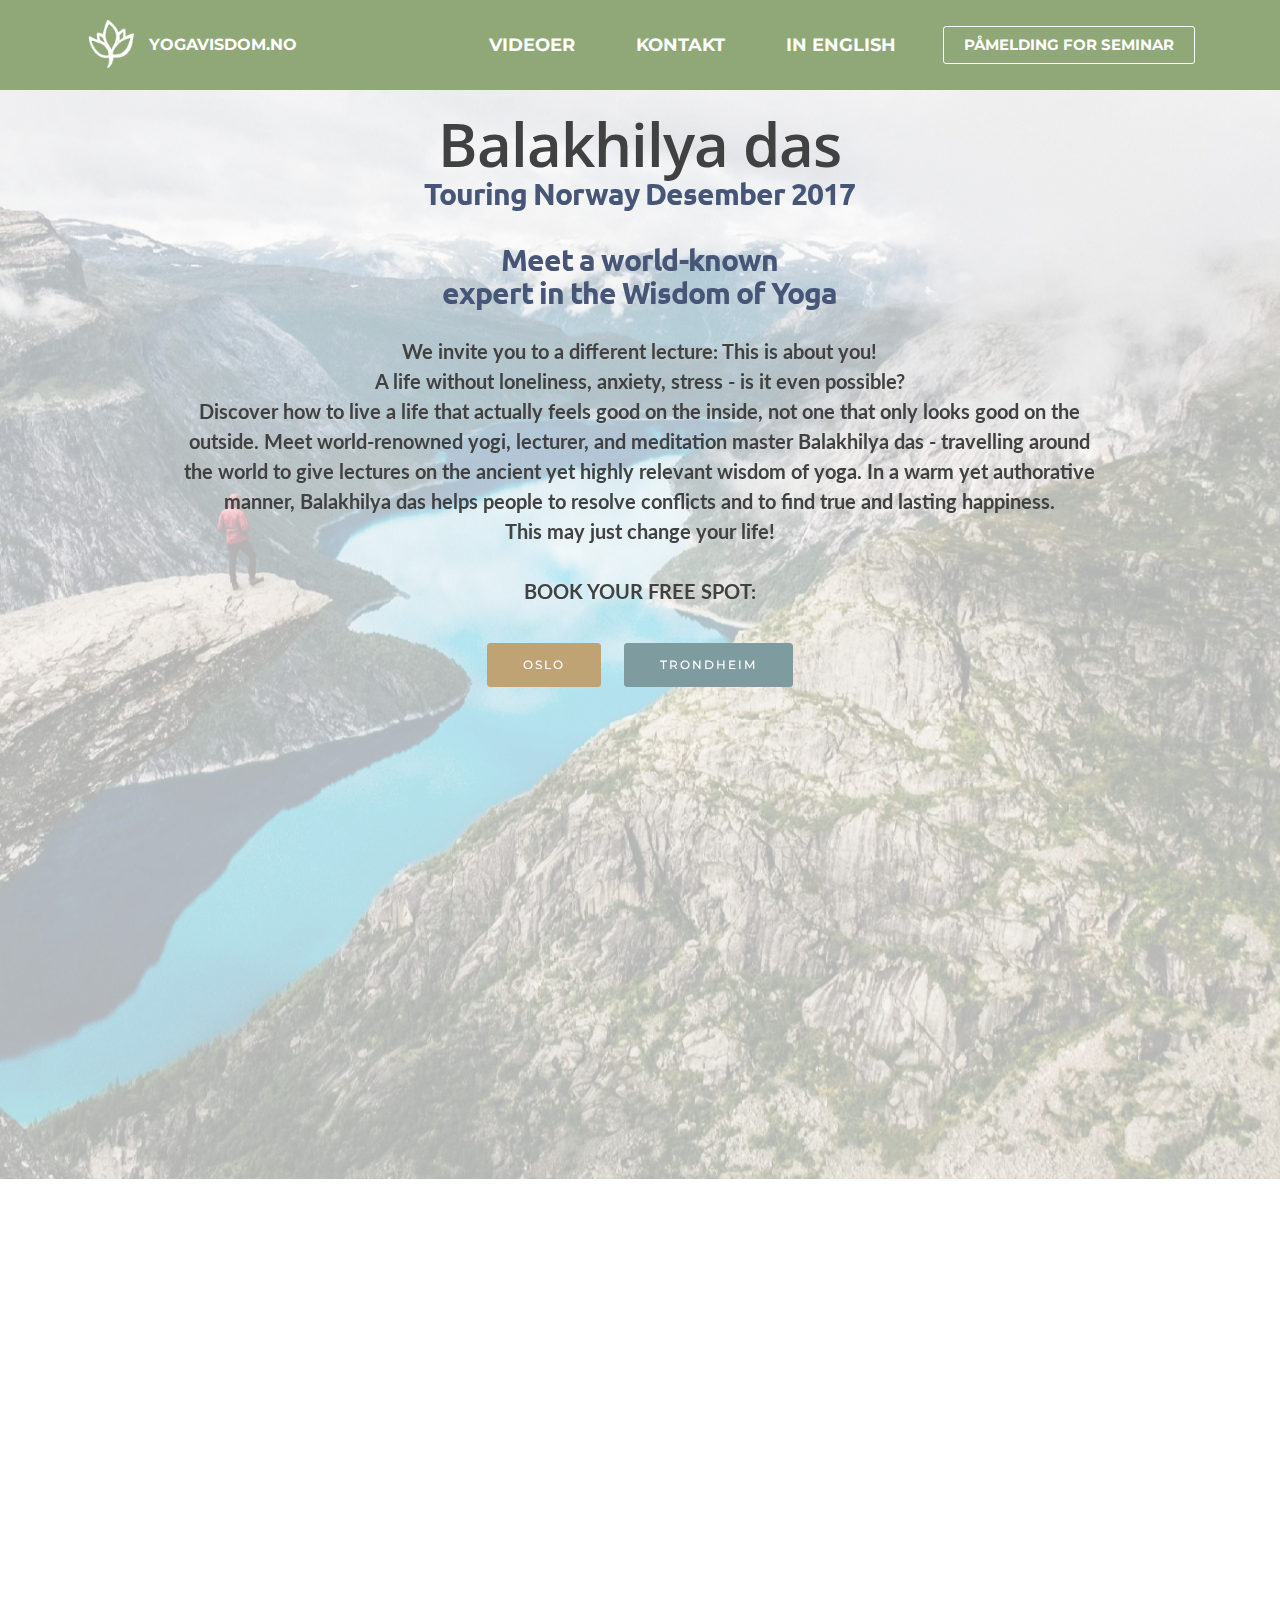
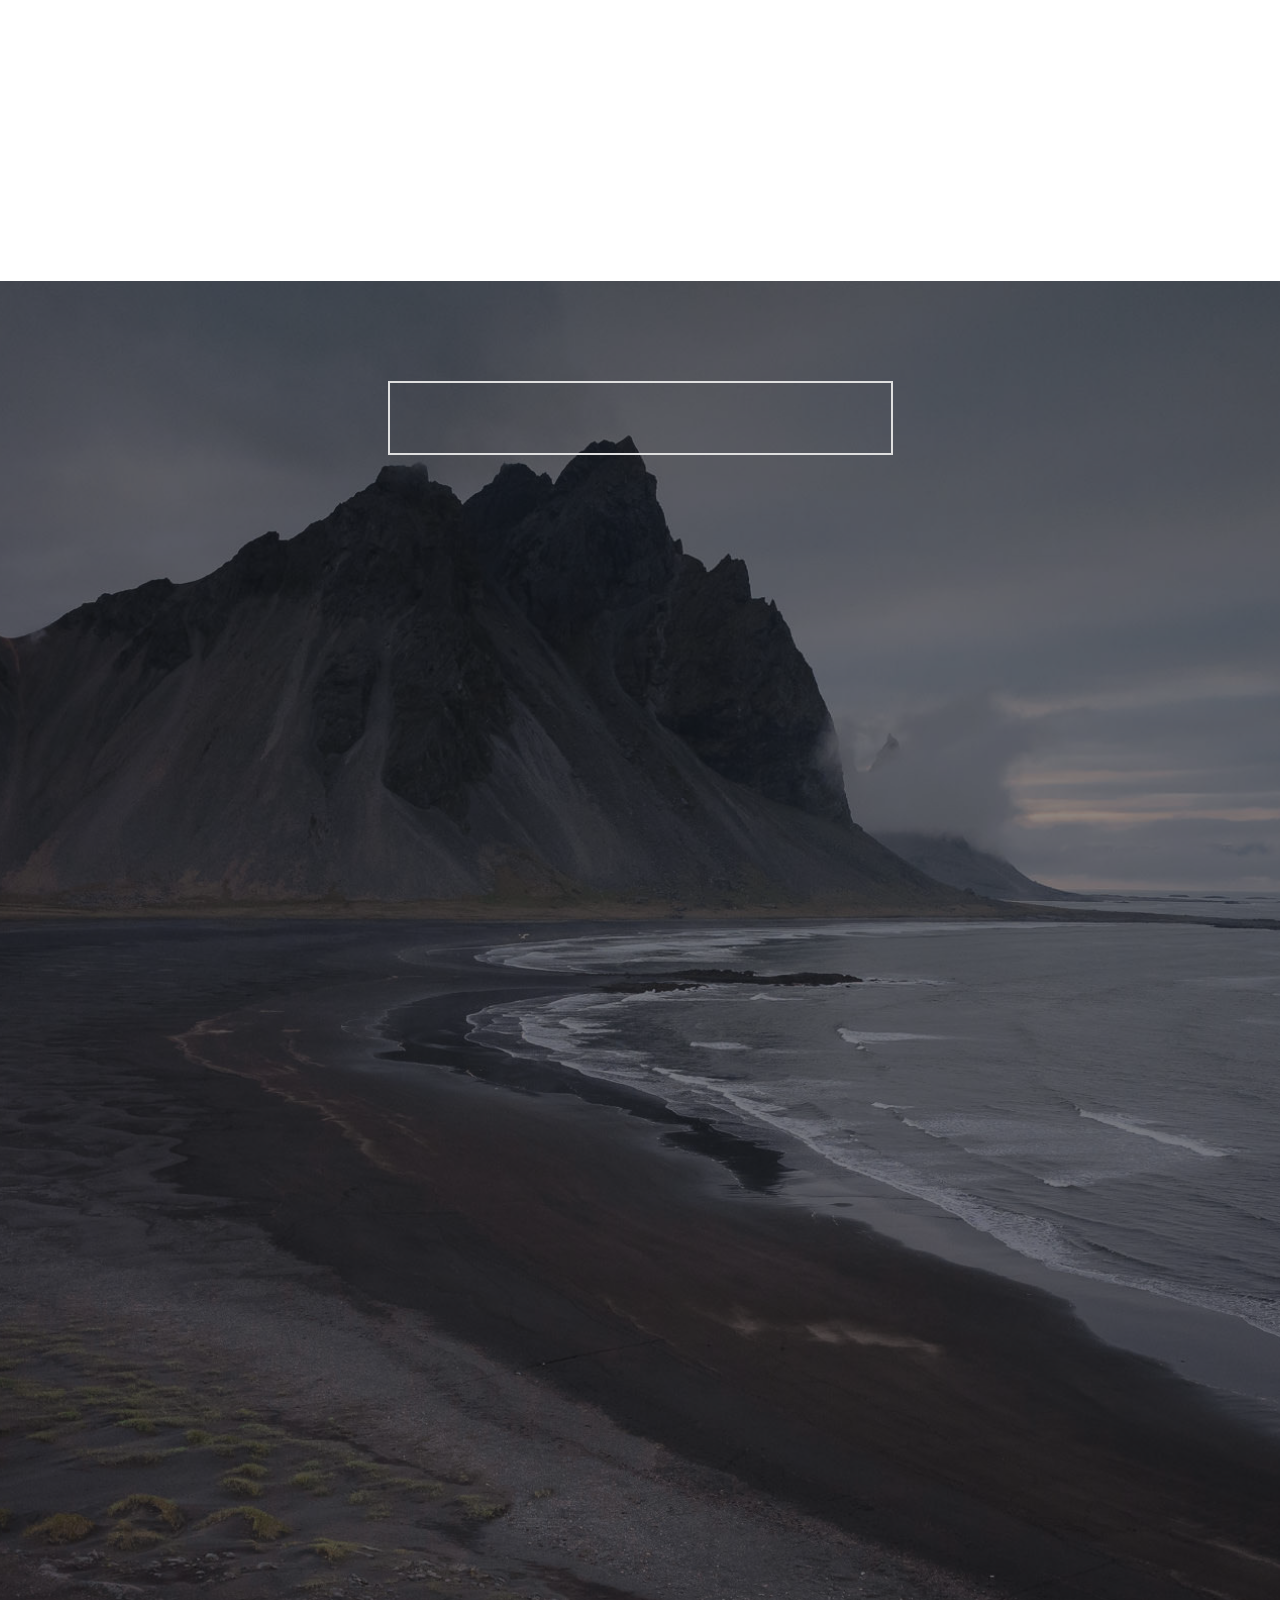
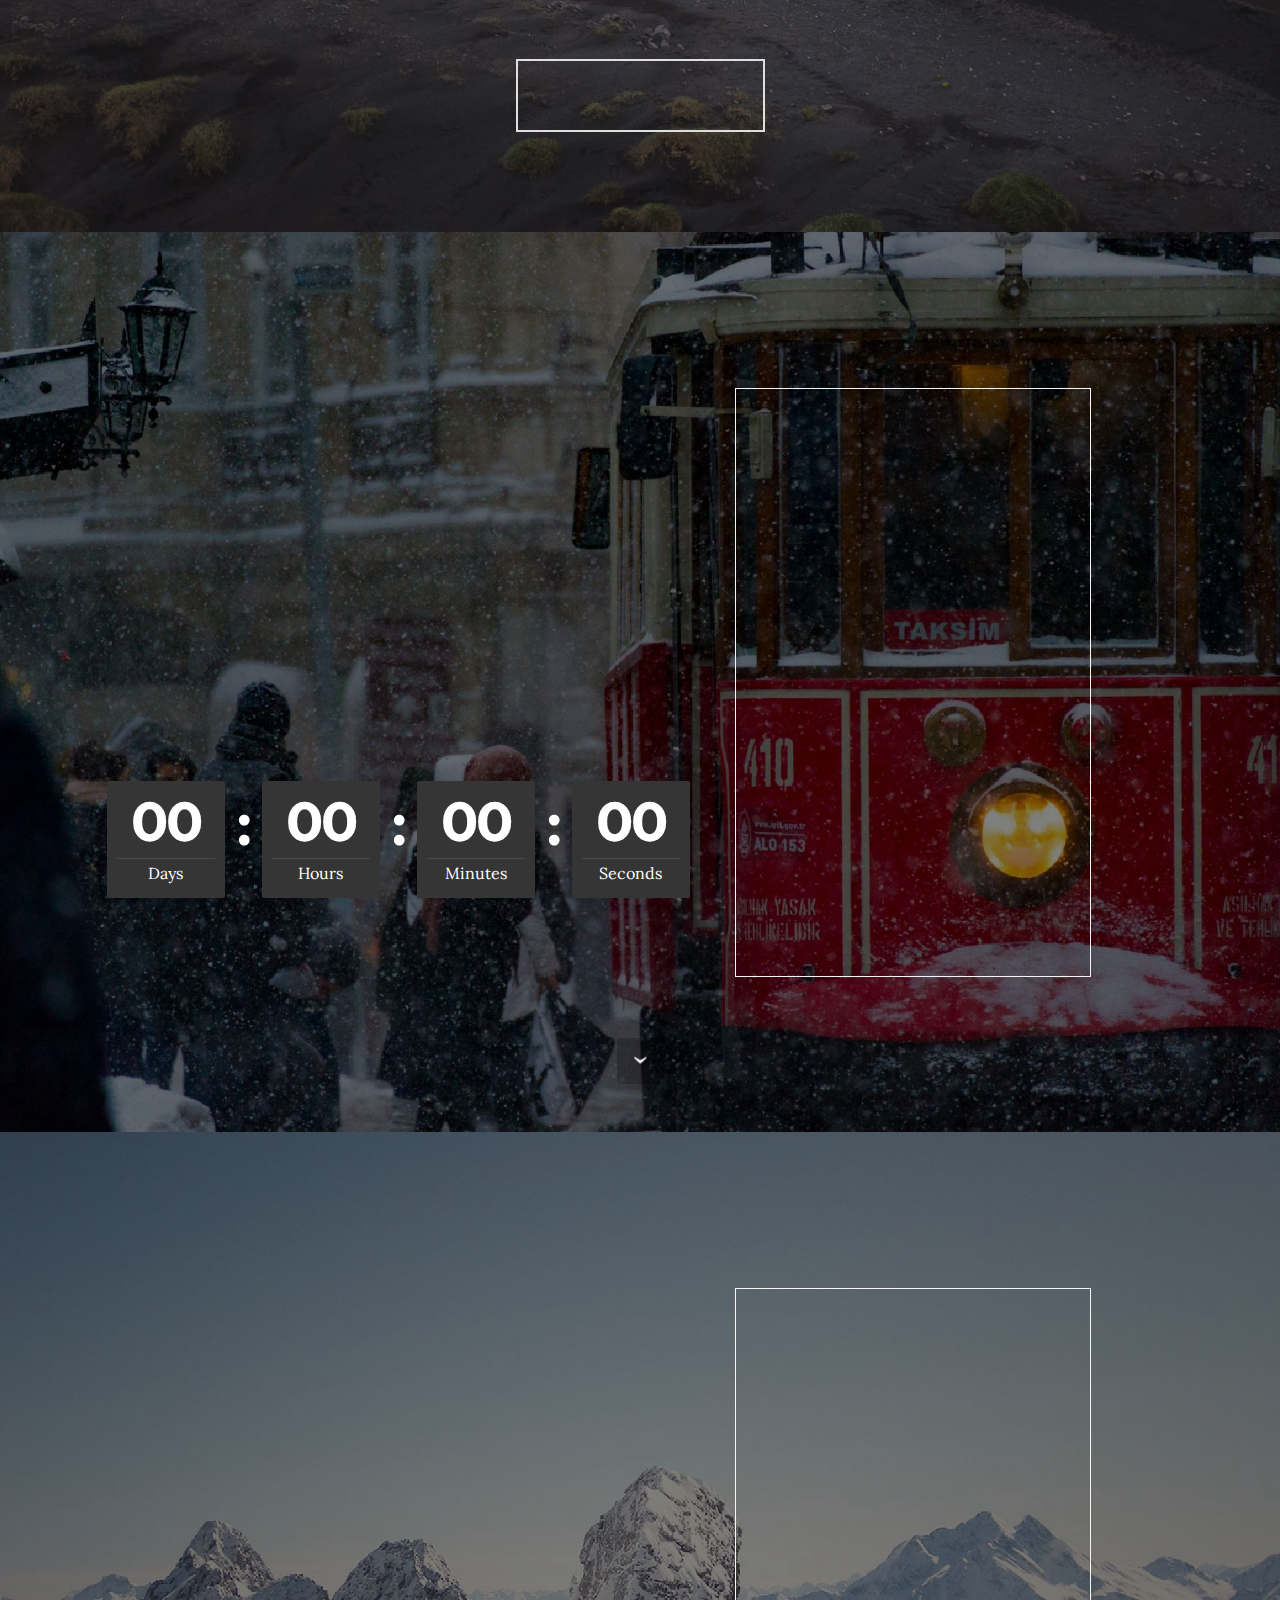
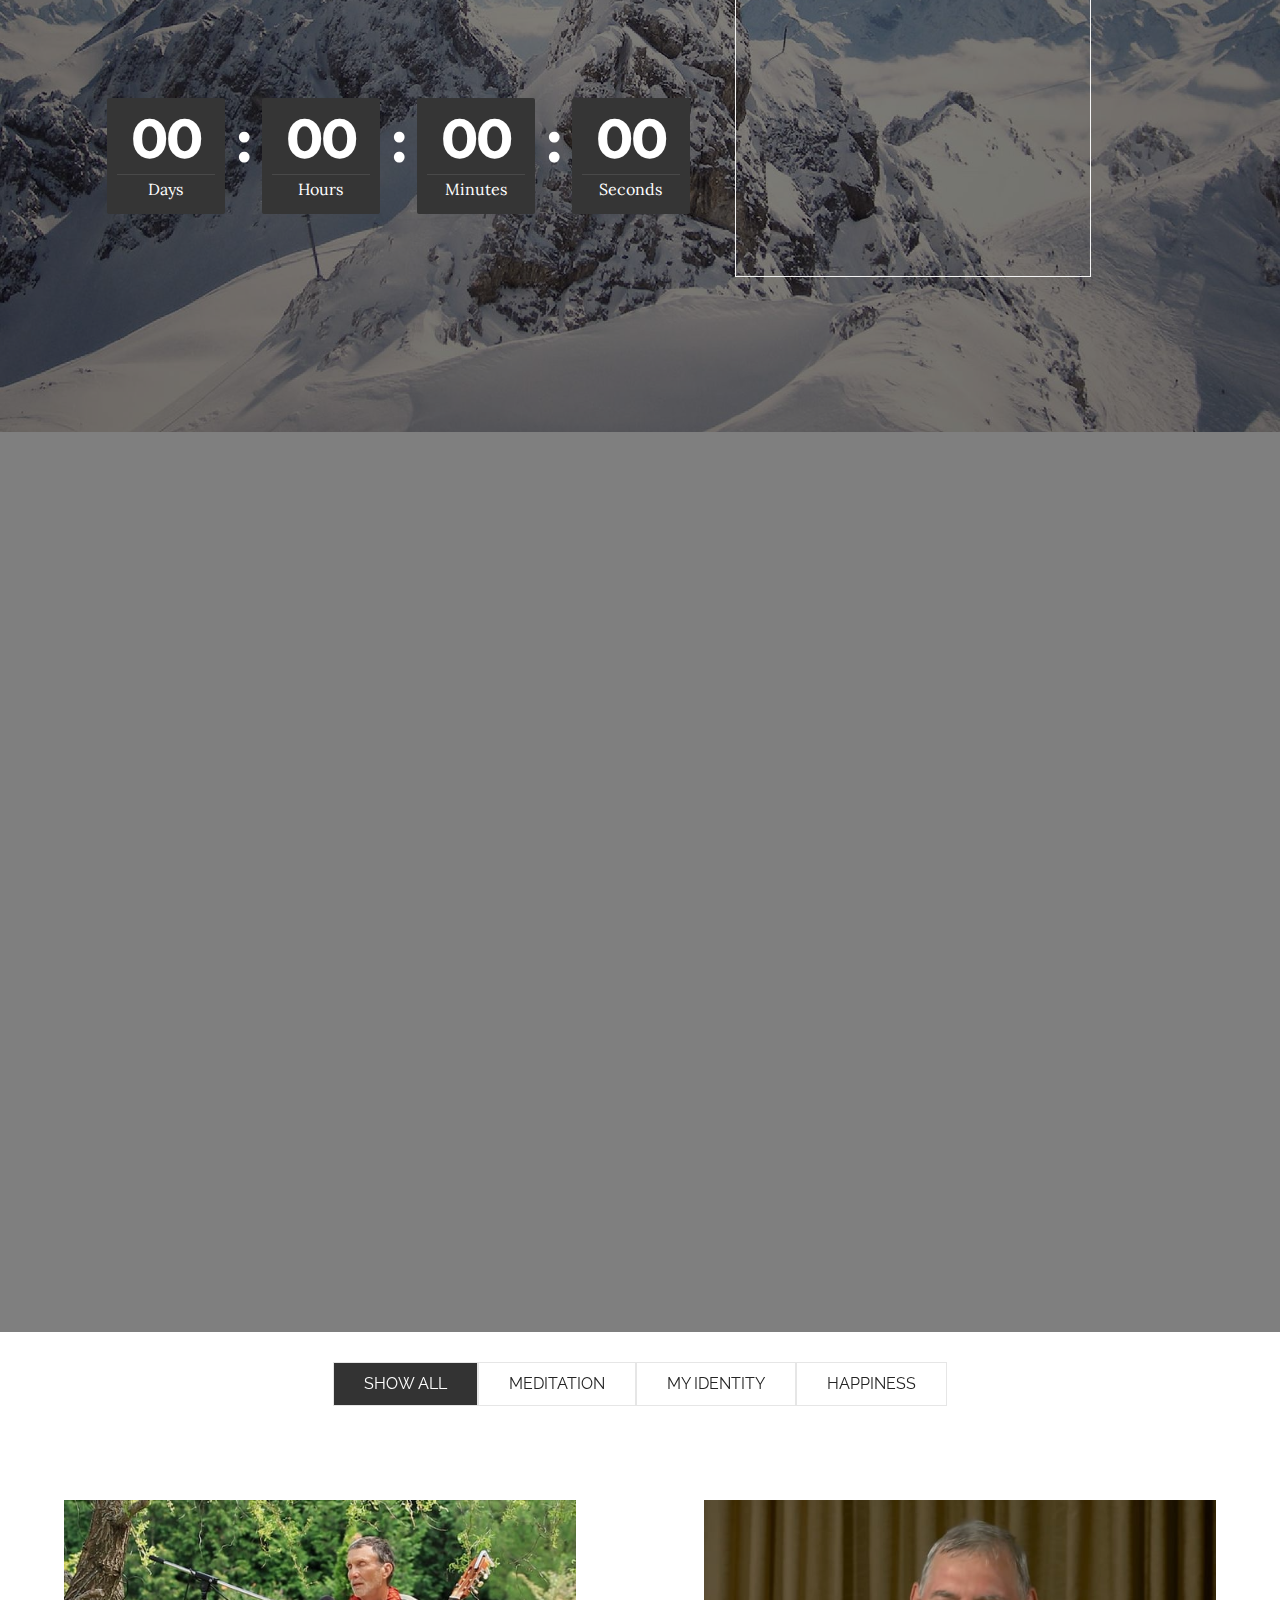
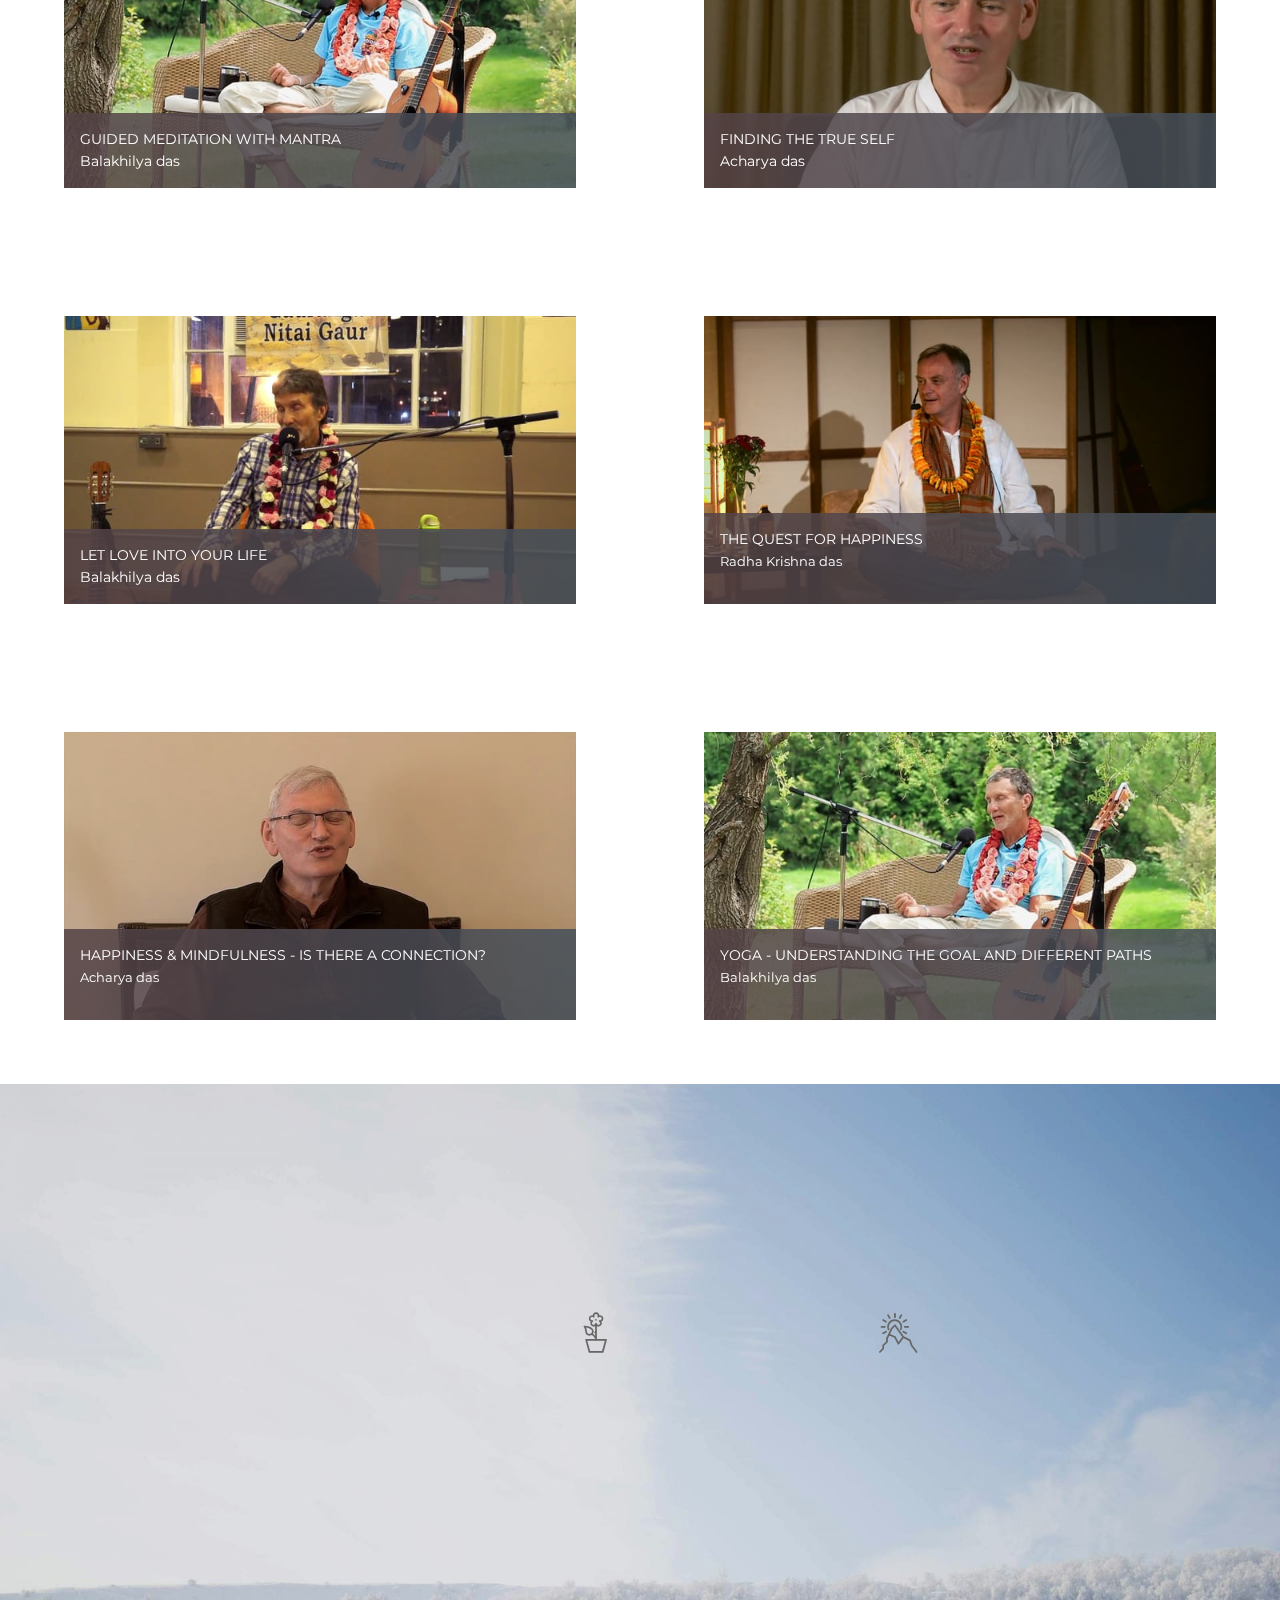
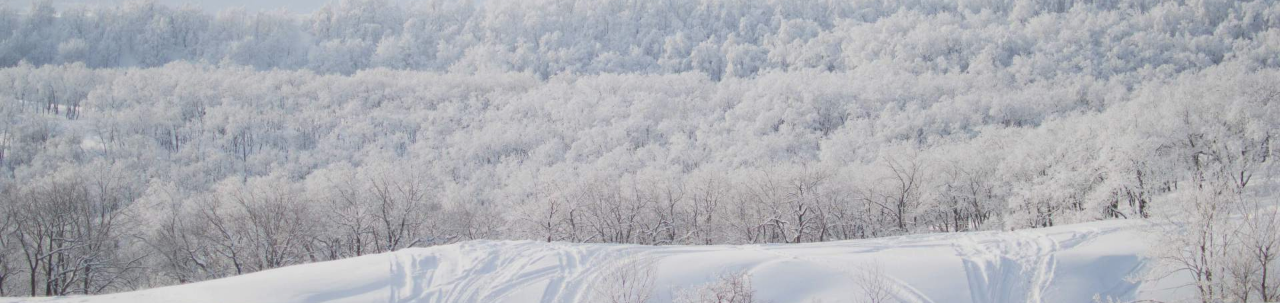
==== en.html @ a255b24b "create github pages" ====
<!DOCTYPE html>
<html>
<head>
  <!-- Site made with Mobirise Website Builder v3.12.1, https://mobirise.com -->
  <meta charset="UTF-8">
  <meta http-equiv="X-UA-Compatible" content="IE=edge">
  <meta name="generator" content="Mobirise v3.12.1, mobirise.com">
  <meta name="viewport" content="width=device-width, initial-scale=1">
  <link rel="shortcut icon" href="assets/images/lotus-flower-white-132x128.png" type="image/x-icon">
  <meta name="description" content="Meet and hear from a world-known expert in the Wisdom of Yoga! Vedic teacher Balakhilya das shares precious insights from the Science of Yoga, helping you to solve personal struggles - and guiding you toward a life full of joy, peace, and harmony. ">
  <title>Free Yoga Wisdom Seminars in Norway by Balakhilya das | yogavisdom.no</title>
  <link rel="stylesheet" href="https://fonts.googleapis.com/css?family=Lora:400,700,400italic,700italic&amp;subset=latin">
  <link rel="stylesheet" href="https://fonts.googleapis.com/css?family=Montserrat:400,700">
  <link rel="stylesheet" href="https://fonts.googleapis.com/css?family=Raleway:100,100i,200,200i,300,300i,400,400i,500,500i,600,600i,700,700i,800,800i,900,900i">
  <link rel="stylesheet" href="assets/bootstrap-material-design-font/css/material.css">
  <link rel="stylesheet" href="assets/et-line-font-plugin/style.css">
  <link rel="stylesheet" href="assets/web/assets/mobirise-icons/mobirise-icons.css">
  <link rel="stylesheet" href="assets/icons-mind/style.css">
  <link rel="stylesheet" href="assets/icon54/style.css">
  <link rel="stylesheet" href="assets/tether/tether.min.css">
  <link rel="stylesheet" href="assets/bootstrap/css/bootstrap.min.css">
  <link rel="stylesheet" href="assets/animate.css/animate.min.css">
  <link rel="stylesheet" href="assets/dropdown/css/style.css">
  <link rel="stylesheet" href="assets/theme/css/style.css">
  <link rel="stylesheet" href="assets/mobirise3-blocks-plugin/css/style.css">
  <link rel="stylesheet" href="assets/mobirise-gallery/style.css">
  <link rel="stylesheet" href="assets/mobirise/css/mbr-additional.css" type="text/css">
  
  
  
</head>
<body>

<!-- Google Analytics -->
<script async src="https://www.googletagmanager.com/gtag/js?id=UA-82905239-2"></script>
<script>
  window.dataLayer = window.dataLayer || [];
  function gtag(){dataLayer.push(arguments);}
  gtag('js', new Date());

  gtag('config', 'UA-82905239-2');
</script>
<!-- /Google Analytics -->


<section id="menu-1e">

    <nav class="navbar navbar-dropdown navbar-fixed-top">
        <div class="container">

            <div class="mbr-table">
                <div class="mbr-table-cell">

                    <div class="navbar-brand">
                        <a href="hjem.html" class="navbar-logo"><img src="assets/images/lotus-flower-white-132x128.png" alt="Mobirise"></a>
                        <a class="navbar-caption" href="hjem.html">YOGAVISDOM.NO</a>
                    </div>

                </div>
                <div class="mbr-table-cell">

                    <button class="navbar-toggler pull-xs-right hidden-md-up" type="button" data-toggle="collapse" data-target="#exCollapsingNavbar">
                        <div class="hamburger-icon"></div>
                    </button>

                    <ul class="nav-dropdown collapse pull-xs-right nav navbar-nav navbar-toggleable-sm" id="exCollapsingNavbar"><li class="nav-item"><a class="nav-link link" href="videoer.html">VIDEOER</a></li><li class="nav-item"><a class="nav-link link" href="kontakt.html">KONTAKT</a></li><li class="nav-item dropdown"><a class="nav-link link" href="en.html" aria-expanded="false">IN ENGLISH</a></li><li class="nav-item nav-btn"><a class="nav-link btn btn-white btn-white-outline" href="index.html">PÅMELDING FOR SEMINAR</a></li></ul>
                    <button hidden="" class="navbar-toggler navbar-close" type="button" data-toggle="collapse" data-target="#exCollapsingNavbar">
                        <div class="close-icon"></div>
                    </button>

                </div>
            </div>

        </div>
    </nav>

</section>

<section class="engine"><a rel="external" href="https://mobirise.com">https://mobirise.com/</a></section><section class="mbr-section mbr-section__container article mbr-after-navbar" id="header3-15" style="background-color: rgb(0, 0, 0); padding-top: 20px; padding-bottom: 60px;">
    <div class="container">
        <div class="row">
            <div class="col-xs-12">
                <h3 class="mbr-section-title display-2"></h3>
                
            </div>
        </div>
    </div>
</section>

<section class="mbr-section mbr-section-hero mbr-section-full extHeader6 mbr-parallax-background" id="extHeader6-2y" style="background-image: url(assets/images/rob-bye-2000x1333-1.jpg);">

    <div class="mbr-overlay" style="opacity: 0.7; background-color: rgb(255, 255, 255);">

    </div>
        <div class="mbr-table-cell">
            <div class="container">
                <div class="mbr-section row">
                    <div class="col-md-10 col-md-offset-1 text-center">
                            <h3 class="mbr-section-title display-2 text-center blackColor">Balakhilya das<div><span style="color: rgb(71, 85, 119); font-size: 30px; line-height: 1.1;">Touring Norway Desember 2017</span><br></div><div><br>Meet a world-known</div><div>expert in the Wisdom of Yoga</div></h3>

                            <div class="mbr-section-text lead text-center blackColor">
                                <p><strong><span style="font-style: normal;">We invite you to a different lecture: This is about you!<br>A life without loneliness, anxiety, stress - is it even possible?<br>Discover how to live a life that actually feels good on the inside, not one that only looks good on the outside. Meet world-renowned yogi, lecturer, and meditation master Balakhilya das - travelling around the world to give lectures on the ancient yet highly relevant wisdom of yoga. In a warm yet authorative manner, Balakhilya das helps people to resolve conflicts and to find true and lasting happiness.<br>This may just change your life!</span><br><span style="font-style: normal;"><br>BOOK YOUR FREE SPOT:</span></strong></p>
                            </div>

                            <div class="container dualBtn">
                                <div class="row">
                                    <div class="col-xs-12">
                                        <div class="text-xs-center"><a class="btn btn-primary" href="index-en.html#extHeader13-2m">OSLO</a> <a class="btn btn-info" href="index-en.html#extHeader13-2n">TRONDHEIM</a></div>
                                    </div>
                                </div>
                            </div>
            
                            <div class="mbr-figure image-size" style="width: 90%; font-size: 225px;"><iframe class="mbr-embedded-video" src="https://player.vimeo.com/video/241264771?autoplay=0&amp;loop=0" width="1280" height="720" frameborder="0" allowfullscreen></iframe></div>
                    </div>   
                </div> 
            </div> 
        </div>
      
</section>

<section class="mbr-section article" id="msg-box8-17" style="background-color: rgb(255, 255, 255); padding-top: 0px; padding-bottom: 80px;">

    
    <div class="container">
        <div class="row">
            <div class="col-md-8 col-md-offset-2 text-xs-center">
                
                
                
            </div>
        </div>
    </div>

</section>

<section class="mbr-section mbr-section__container article" id="header3-18" style="background-color: rgb(255, 255, 255); padding-top: 20px; padding-bottom: 20px;">
    <div class="container">
        <div class="row">
            <div class="col-xs-12">
                <h3 class="mbr-section-title display-2">Welcome to YogaVisdom.no</h3>
                
            </div>
        </div>
    </div>
</section>

<section class="mbr-section article mbr-section__container" id="content2-19" style="background-color: rgb(255, 255, 255); padding-top: 20px; padding-bottom: 20px;">

    <div class="container">
        <div class="row">
            <div class="col-xs-12 lead"><blockquote><p><span style="font-style: normal;"><strong>To all of you out there who have found me and this website; welcome.</strong></span></p><p><span style="font-style: normal;"><strong>I'm very glad you're here. It is my hope that you will be able to take something from here that will serve as a guiding light in your life.</strong></span></p><p><span style="font-style: normal;">&nbsp; &nbsp;&nbsp;</span></p><p><span style="font-style: normal;">I came to the yoga philosophy in an indirect way. I began to be interested in hatha yoga (physical yoga) as a way to improve my surfing, which at that time (1969) was my whole life. The benefits were immediately obvious, and I started looking into the subject deeper. By reading, I began to practice simple meditation, ate vegetarian food, and spent more and more time in deeper contemplation of the meaning of life. I had always been a traveler, but now I started on an inner journey. Along the way, my world, both the outer and the inner, became more peaceful and calm.</span></p><p><span style="font-style: normal;"><br></span></p><p><span style="font-style: normal;">In 1971, I was so incredibly fortunate (not by coincidence I'm sure) to get in touch with my Spiritual Masters. Under their expertise and guidance, I received and began to follow the ancient science called Bhakti Yoga, which I have been following up until this day. And what a beautiful and fulfilling journey it has been!</span></p><p><span style="font-style: normal;"><br></span></p><p><span style="font-style: normal;">So I strongly wish that you will have the same chance that I have had, undeserving as I am.</span></p><p><span style="font-style: normal;"><br></span></p><p><span style="font-style: normal;">Best wishes,</span></p><p><span style="font-style: normal;">Balakhilya das</span></p></blockquote></div>
        </div>
    </div>

</section>

<section class="mbr-section extFeatures13" id="extFeatures13-3s" style="background-image: url(assets/images/img-extheader14-bg-14.jpg); padding-top: 100px; padding-bottom: 100px;">
    <div class="elements-content">
        <div class="mbr-overlay" style="opacity: 0.5; background-color: rgb(21, 21, 21);"></div>
        <div class="container titleBlock">
            <div class="col-xs-12 text-xs-center">
                <div class="title_wrapper">
                    <h3 class="mbr-section-title display-2"><span style="font-weight: normal;">BALAKHILYA DAS IN NORWAY</span></h3>
                    
                </div>    
            </div>
        </div>    
        <div class="container timelineHeight">
            <ul class="timeline">
                <li class="timeline-normal separline" style="display: block;">
                    <div class="date date-normal">
                        <p class="mbr-section-text-gray lead h-black"><strong><a href="index-en.html#extHeader13-2m" class="text-warning">5. december 2017</a><br></strong><span style="font-style: normal;">18:00 Litteraturhuset</span><br><span style="font-style: normal;">Wergelandsveien 29</span><br><span style="font-style: normal;">Oslo</span><br></p>
                    </div>
                    <span class="iconBackground first_span"><span class="icon"><span class="imind-arrow-cross mbr-iconfont-extFeatures2" style="color: rgb(65, 168, 95);"></span></span></span>
                    <div class="timeline-panel">
                        <h4 class="h-black text-right"><a href="index-en.html#extHeader13-2m">Seminar: Karma</a></h4>
                        <p class="mbr-section-text-gray lead h-black"><span style="font-style: normal;">Why bad things happen to good people and how we can live in this world without creating karma.<br></span>Free entrance.<br></p>
                    </div>
                </li>

                <li class="timeline-inverted separline" style="display: block;">
                    <div class="date date-inverted">
                        <p class="mbr-section-text-gray lead h-black"><span style="font-style: normal;"><strong><a href="index-en.html#extHeader13-2m" class="text-warning">6. december 2017</a><br></strong>18:00 Litteraturhuset<br>Wergelandsveien 29<br>Oslo</span><br></p>
                    </div>
                    <div class="timeline-panel">
                        <h4 class="h-black"><a href="index-en.html#extHeader13-2m">Seminar: Lost in the World</a></h4>
                        <p class="mbr-section-text-gray lead h-black"><span style="font-style: normal;">Why we sometime feel lonely even amongst friends, what the solution is - and how we can find true happiness in the world. <br></span>Free entrance.<br></p>
                    </div>
                    <span class="iconBackgroundInverse"><span class="icon"><span class="imind-three-arrowfork mbr-iconfont-features6" style="color: rgb(65, 168, 95);"></span></span></span>
                </li>

                <li class="timeline-normal separline" style="display: block;">
                    <div class="date date-normal">
                        <p class="mbr-section-text-gray lead h-black"><span style="font-style: normal;"><strong><a href="index-en.html#extHeader13-2n" class="text-warning">9. december 2017</a><br></strong>18:00 Kjøpmannsgata 12<br>Trondheim</span><br></p>
                    </div>
                    <span class="iconBackground"><span class="icon"><span class="mbri-question mbr-iconfont-features6" style="color: rgb(65, 168, 95);"></span></span></span>
                    <div class="timeline-panel">
                        <h4 class="h-black text-right"><a href="index-en.html#extHeader13-2n">Seminar: Lost in the World</a></h4>
                        <p class="mbr-section-text-gray lead h-black"><span style="font-style: normal;">Why we sometime feel lonely even amongst friends, what the solution is - and how we can find true happiness in the world. <br></span>Free entrance.<br></p>
                    </div>
                </li>

                <li class="timeline-inverted separline" style="display: block;">
                    <div class="date date-inverted">
                        <p class="mbr-section-text-gray lead h-black"><span style="font-style: normal;"><strong><a href="index-en.html#extHeader13-2n" class="text-warning">10. december 2017</a><br></strong>14:00 Kongens gate 55<br>Trondheim</span>&nbsp;<br></p>
                    </div>
                    <div class="timeline-panel">
                        <h4 class="h-black"><a href="index-en.html#extHeader13-2n">Pop-up Yoga Café</a></h4>
                        <p class="mbr-section-text-gray lead h-black"><span style="font-style: normal;">An exciting opportunity for yoga practitioners and others to meet international yoga wisdom teacher Balakhilya das. There will be a seminar on "Living a Yoga Lifestyle" including questions &amp; answers, a short concert, and a delicous vegetarian menu.<br></span>Free entrance.<br></p>
                    </div>
                    <span class="iconBackgroundInverse"><span class="icon"><span class="imind-people-oncloud mbr-iconfont-features6" style="color: rgb(65, 168, 95);"></span></span></span>
                </li>

                

                

                

                

                

                

                 

                

            </ul>
            <div class="title_wrapper bottom_title_wrapper">
                    <h3 class="mbr-section-title display-2"><span style="font-weight: normal;">END OF VISIT&nbsp;</span></h3>
            </div>    
        </div>
    </div>
</section>

<section class="mbr-section mbr-section-hero mbr-section-full extHeader13" id="extHeader13-2m" style="background-image: url(assets/images/mbr-2000x1250-1.jpg);">

    <div class="mbr-overlay" style="opacity: 0.5; background-color: rgb(0, 0, 0);">
    </div>

    <div class="mbr-table mbr-table-full">
        <div class="mbr-table-cell">

            <div class="container">
                <div class="mbr-section row">
                    <div class="mbr-table-md-up">
                        
                        

                        <div class="mbr-table-cell mbr-right-padding-md-up col-md-7 text-xs-center text-md-right">
                           <div class="container2">
                                <h3 class="mbr-section-title display-2">SEMINARS IN OSLO</h3>
                                <div class="mbr-section-text lead">
                                    <p><span style="font-style: normal;">5 DECEMBER - KARMA<br>6 DECEMBER - LOST IN THE WORLD<br><br>18:00 LITTERATURHUSET<br>WERGELANDSVEIEN 29, OSLO<br>TEL. 98041818</span><br></p>
                                </div>
                                <div class="countdown" data-end="2017/12/05 18:00"></div>
                            </div>
                        </div>
                        <div class="form-table mbr-valign-top col-md-9  formblock" data-form-type="formoid">
                            <h4 class="mbr-section-title display-2">GET FREE TICKET</h4>
                            <div data-form-alert="true">
                                <div hidden="" data-form-alert-success="true" class="alert alert-form alert-success text-xs-center">Thanks - you are signed up!</div>
                            </div>
                            <form action="https://mobirise.com/" method="post" data-form-title="SEMINARS IN OSLO">
                                <input type="hidden" value="gzV+BoKXpTRobW13s3kMs5L94pFZWyvvuhD8+07EOtyM1Cp4zSqaq9HDzcVA5uu/J7Grz0y6NgT5xkon5PESrlVCMIkPNHYx7ZAgvMwHvg8j9tkXJWA7TQoDhJFtnj3B" data-form-email="true">

                                    <div class="col-xs-12">
                                         <input type="text" class="form-control" name="name" required="" data-form-field="Name" placeholder="NAME*">
                                    </div>

                                    <div class="col-xs-12"> 
                                         <input type="text" class="form-control" name="email" required="" data-form-field="Email" placeholder="EMAIL*">    
                                    </div>

                                    <div class="col-xs-12">
                                         <input type="text" class="form-control" name="phone" required="" data-form-field="Phone" placeholder="PHONE*">
                                    </div>

                                    <div class="col-xs-12">
                                        <textarea class="form-control" name="message" rows="7" data-form-field="Message" style="resize:none" placeholder="WHICH SEMINAR (KARMA OR LOST?)*"></textarea>
                                    </div>
                                <div class="col-xs-12" style="margin-top: 10px; text-align: center"><button type="submit" class="btn btn-info">SIGN ME UP IN OSLO<br></button></div>
                            </form>
                        </div>
                    </div>
                </div>
            </div>
        </div>
    </div>

    <div class="mbr-arrow mbr-arrow-floating hidden-sm-down" aria-hidden="true"><a href="#extHeader13-2n"><i class="mbr-arrow-icon"></i></a></div>

</section>

<section class="mbr-section mbr-section-hero mbr-section-full extHeader13" id="extHeader13-2n" style="background-image: url(assets/images/mbr-2000x1600-1.jpg);">

    <div class="mbr-overlay" style="opacity: 0.5; background-color: rgb(0, 0, 0);">
    </div>

    <div class="mbr-table mbr-table-full">
        <div class="mbr-table-cell">

            <div class="container">
                <div class="mbr-section row">
                    <div class="mbr-table-md-up">
                        
                        

                        <div class="mbr-table-cell mbr-right-padding-md-up col-md-7 text-xs-center text-md-right">
                           <div class="container2">
                                <h3 class="mbr-section-title display-2">TRONDHEIM<br></h3>
                                <div class="mbr-section-text lead">
                                    <p><span style="line-height: 1.5;"><strong>SEMINAR - LOST IN THE WORLD<br></strong><span style="font-style: normal;">9 DECEMBER&nbsp;18:00</span></span><span style="font-style: normal;"><br>KJØPMANNSGATA 12<br></span><br><strong>POP-UP YOGA CAFE<br></strong><span style="font-style: normal;">10 DECEMBER 14:00<br>KONGENS GATE 55</span></p>
                                </div>
                                <div class="countdown" data-end="2017/12/09 18:00"></div>
                            </div>
                        </div>
                        <div class="form-table mbr-valign-top col-md-9  formblock" data-form-type="formoid">
                            <h4 class="mbr-section-title display-2">GET FREE TICKET<br></h4>
                            <div data-form-alert="true">
                                <div hidden="" data-form-alert-success="true" class="alert alert-form alert-success text-xs-center">Thanks - you are signed up!</div>
                            </div>
                            <form action="https://mobirise.com/" method="post" data-form-title="TRONDHEIM">
                                <input type="hidden" value="e/XGkXby5FPFxWjjnSG7d6n+6F1B47ksdPc61jJJ9FWGHb4KNmRk7pV0PDO+efhDG+s2r42U3uHJCUKFJRxVvbdcE1JLC8NhS4ZEtcK3BRWS/V8i+lu0oBN3OU9vgrNJ" data-form-email="true">

                                    <div class="col-xs-12">
                                         <input type="text" class="form-control" name="name" required="" data-form-field="Name" placeholder="NAME*">
                                    </div>

                                    <div class="col-xs-12"> 
                                         <input type="text" class="form-control" name="email" required="" data-form-field="Email" placeholder="EMAIL*">    
                                    </div>

                                    <div class="col-xs-12">
                                         <input type="text" class="form-control" name="phone" required="" data-form-field="Phone" placeholder="PHONE*">
                                    </div>

                                    <div class="col-xs-12">
                                        <textarea class="form-control" name="message" rows="7" data-form-field="Message" style="resize:none" placeholder="WHICH EVENT (SEMINAR OR CAFE)?*"></textarea>
                                    </div>
                                <div class="col-xs-12" style="margin-top: 10px; text-align: center"><button type="submit" class="btn btn-info">SIGN ME UP IN TRONDHEIM</button></div>
                            </form>
                        </div>
                    </div>
                </div>
            </div>
        </div>
    </div>

    

</section>

<section class="mbr-section mbr-section-hero mbr-section-full extHeader6 mbr-parallax-background" id="extHeader6-3v" style="background-image: url(assets/images/mbr-2000x1332-1.jpg);">

    <div class="mbr-overlay" style="opacity: 0.5; background-color: rgb(0, 0, 0);">

    </div>
        <div class="mbr-table-cell">
            <div class="container">
                <div class="mbr-section row">
                    <div class="col-md-10 col-md-offset-1 text-center">
                            <h3 class="mbr-section-title display-2 text-center blackColor">INSPIRING<br>YOGA WISDOM<br>VIDEOS</h3>

                            <div class="mbr-section-text lead text-center blackColor">
                                
                            </div>

                            
            
                            <div class="mbr-figure image-size" style="width: 70%; font-size: 175px;"><a href="https://vimeo.com/channels/scienceofyoga" target="_blank"><img src="assets/images/imageedit-1-920x581-1.png"></a></div>
                    </div>   
                </div> 
            </div> 
        </div>
      
</section>

<section class="mbr-gallery mbr-section mbr-section-nopadding mbr-slider-carousel" id="gallery4-3w" data-filter="true" style="padding-top: 0rem; padding-bottom: 0rem;">
    <!-- Filter -->
    <div class="mbr-gallery-filter container gallery-filter-active">
        <ul>
            <li class="mbr-gallery-filter-all active">SHOW ALL</li>
        </ul>
    </div>

    <!-- Gallery -->
    <div class="mbr-gallery-row">
        <div class=" mbr-gallery-layout-default">
            <div>
                <div>
                    <div class="mbr-gallery-item mbr-gallery-item__mobirise3 mbr-gallery-item--p4 video-slide" data-tags="MEDITATION" data-video-url="https://vimeo.com/193053132">
                        <div href="#lb-gallery4-3w" data-slide-to="0" data-toggle="modal">
                            <div></div>
                            <img alt="" src="assets/images/2017-09-10-12-55-23-3.jpg">

                            
                            <span class="icon-video"></span>
                            
                            <span class="mbr-gallery-title">GUIDED MEDITATION WITH MANTRA<br>Balakhilya das</span>
                        </div>
                    </div><div class="mbr-gallery-item mbr-gallery-item__mobirise3 mbr-gallery-item--p4 video-slide" data-tags="MY IDENTITY" data-video-url="https://vimeo.com/232350800">
                        <div href="#lb-gallery4-3w" data-slide-to="1" data-toggle="modal">
                            <div></div>
                            <img alt="" src="assets/images/2017-09-10-12-55-40-3.jpg">

                            
                            <span class="icon-video"></span>
                            
                            <span class="mbr-gallery-title">FINDING THE TRUE SELF<br>Acharya das</span>
                        </div>
                    </div><div class="mbr-gallery-item mbr-gallery-item__mobirise3 mbr-gallery-item--p4 video-slide" data-tags="HAPPINESS" data-video-url="https://vimeo.com/channels/scienceofyoga/232630164">
                        <div href="#lb-gallery4-3w" data-slide-to="2" data-toggle="modal">
                            <div></div>
                            <img alt="" src="assets/images/2017-11-06-12-04-572.jpg">

                            
                            <span class="icon-video"></span>
                            
                            <span class="mbr-gallery-title">LET LOVE INTO YOUR LIFE<br>Balakhilya das</span>
                        </div>
                    </div><div class="mbr-gallery-item mbr-gallery-item__mobirise3 mbr-gallery-item--p4 video-slide" data-tags="HAPPINESS" data-video-url="https://vimeo.com/channels/scienceofyoga/233208239">
                        <div href="#lb-gallery4-3w" data-slide-to="3" data-toggle="modal">
                            <div></div>
                            <img alt="" src="assets/images/2017-11-03-11-22-52-1.jpg">

                            
                            <span class="icon-video"></span>
                            
                            <span class="mbr-gallery-title"><p>THE QUEST FOR HAPPINESS<br><span style="font-size: 0.9em; line-height: 1.5;">Radha Krishna das</span></p></span>
                        </div>
                    </div><div class="mbr-gallery-item mbr-gallery-item__mobirise3 mbr-gallery-item--p4 video-slide" data-tags="HAPPINESS" data-video-url="https://vimeo.com/232338238">
                        <div href="#lb-gallery4-3w" data-slide-to="4" data-toggle="modal">
                            <div></div>
                            <img alt="" src="assets/images/2017-11-03-11-26-00-1.jpg">

                            
                            <span class="icon-video"></span>
                            
                            <span class="mbr-gallery-title"><p>HAPPINESS &amp; MINDFULNESS - IS THERE A CONNECTION?<br><span style="font-size: 0.9em; line-height: 1.5;">Acharya das</span></p></span>
                        </div>
                    </div><div class="mbr-gallery-item mbr-gallery-item__mobirise3 mbr-gallery-item--p4 video-slide" data-tags="MEDITATION" data-video-url="https://vimeo.com/channels/scienceofyoga/232637715">
                        <div href="#lb-gallery4-3w" data-slide-to="5" data-toggle="modal">
                            <div></div>
                            <img alt="" src="assets/images/2017-11-03-11-24-49-1.jpg">

                            
                            <span class="icon-video"></span>
                            
                            <span class="mbr-gallery-title"><p>YOGA - UNDERSTANDING THE GOAL AND DIFFERENT PATHS<br><span style="font-size: 0.9em; line-height: 1.5;">Balakhilya das</span></p></span>
                        </div>
                    </div>
                </div>
            </div>
            <div class="clearfix"></div>
        </div>
    </div>

    <!-- Lightbox -->
    <div data-app-prevent-settings="" class="mbr-slider modal fade carousel slide" tabindex="-1" data-keyboard="true" data-interval="false" id="lb-gallery4-3w">
        <div class="modal-dialog">
            <div class="modal-content">
                <div class="modal-body">
                    <ol class="carousel-indicators">
                        <li data-app-prevent-settings="" data-target="#lb-gallery4-3w" data-slide-to="0"></li><li data-app-prevent-settings="" data-target="#lb-gallery4-3w" data-slide-to="1"></li><li data-app-prevent-settings="" data-target="#lb-gallery4-3w" class=" active" data-slide-to="2"></li><li data-app-prevent-settings="" data-target="#lb-gallery4-3w" data-slide-to="3"></li><li data-app-prevent-settings="" data-target="#lb-gallery4-3w" data-slide-to="4"></li><li data-app-prevent-settings="" data-target="#lb-gallery4-3w" data-slide-to="5"></li>
                    </ol>
                    <div class="carousel-inner">
                        <div class="carousel-item video-container">
                            <img alt="" src="assets/images/working-area.jpg">
                        </div><div class="carousel-item video-container">
                            <img alt="" src="assets/images/working-area.jpg">
                        </div><div class="carousel-item active video-container">
                            <img alt="" src="assets/images/working-area.jpg">
                        </div><div class="carousel-item video-container">
                            <img alt="" src="assets/images/working-area.jpg">
                        </div><div class="carousel-item video-container">
                            <img alt="" src="assets/images/working-area.jpg">
                        </div><div class="carousel-item video-container">
                            <img alt="" src="assets/images/working-area.jpg">
                        </div>
                    </div>
                    <a class="left carousel-control" role="button" data-slide="prev" href="#lb-gallery4-3w">
                        <span class="icon-prev" aria-hidden="true"></span>
                        <span class="sr-only">Previous</span>
                    </a>
                    <a class="right carousel-control" role="button" data-slide="next" href="#lb-gallery4-3w">
                        <span class="icon-next" aria-hidden="true"></span>
                        <span class="sr-only">Next</span>
                    </a>

                    <a class="close" href="#" role="button" data-dismiss="modal">
                        <span aria-hidden="true">×</span>
                        <span class="sr-only">Close</span>
                    </a>
                </div>
            </div>
        </div>
    </div>
</section>

<section class="mbr-section extForm1" id="extForm1-3r" style="background-image: url(assets/images/img-extform1-bg-2.jpg); padding-top: 50px; padding-bottom: 50px;">

    <div class="mbr-overlay" style="opacity: 0.1; background-color: rgb(0, 0, 0);">
    </div>

    <div class="mbr-table mbr-table-full">
        <div class="mbr-table-cell">

            <div class="container">
                <div class="row">
                    <div class="mbr-table-md-up">
                        
                        <div class="mbr-table mbr-valign-top col-md-5">
        
                            <div class="mbr-figure"><img src="assets/images/rounded-corners-blkd-1000x1500-2.png" class="central-image"></div>

                        </div>
                        <div class="mbr-table-cell col-md-7 text-md-left">

                                <h2 class="display-2 h-black">CONTACT US</h2>

                                <div class="row">
                                <div class="col-md-12 parentInverse">
                                    <div class="col-md-12 col-lg-6 inverse-content" style="padding-left: 15px;">
                                            <div class="intro-box right">   
                                                <span class="iconBackground"><span class="icon"><span class="icon54-flower mbr-iconfont-form1" style="color: rgb(102, 102, 102);"></span></span></span>
                                                <div class="contentInverse" style="padding-left: 15px;">
                                                    <h4 class="h-black text-right">Oslo</h4>
                                                    
                                                    <p class="mbr-section-text-gray lead h-black">Oslo Meditasjonsskole<br>Tel. 980 41 818<br><a href="mailto:oslomeditasjon@gmail.com">oslomeditasjon@gmail.com</a><br><a href="http://www.oslomeditasjon.no" target="_blank">www.oslomeditasjon.no</a><br></p>
                                                </div>
                                                
                                            </div>
                                        </div>
                                        <div class="col-md-12 col-lg-6 inverse-content" style="padding-left: 15px;">
                                            <div class="intro-box right">
                                                <span class="iconBackground"><span class="icon"><span class="icon54-mountain mbr-iconfont-form1" style="color: rgb(102, 102, 102);"></span></span></span>
                                                <div class="contentInverse" style="padding-left: 15px;">
                                                    <h4 class="h-black text-right">Trondheim</h4>
                                                     
                                                    <p class="mbr-section-text-gray lead h-black">Trondheim Meditasjon &amp; Yoga<br>Tel. 410 75 816<br><a href="mailto:info@tmy.no">info@tmy.no</a><br><a href="http://www.tmy.no" target="_blank">www.tmy.no</a></p>
                                                </div>
                                                
                                            </div>
                                        </div>
                                </div>
                             </div>
                             <div class="col-md-12" style="padding-left: 0px; padding-right: 0px;" data-form-type="formoid">
                         
                                    <div data-form-alert="true">
                                        <div hidden="" data-form-alert-success="true" class="alert alert-form alert-success text-xs-center">Thanks for the message!</div>
                                    </div>
                                    <form action="https://mobirise.com/" method="post" data-form-title="CONTACT US">
                                        <input type="hidden" value="HCYrzokmsEv9U/3qD5x0e7AQfjr4aQVZfn6b2aQ41WfVQ1EVE9DV0n8lEEHiZdqwaIxZDXPGfnRAKPDlwiIz0LmYGXgEo2BqDsMsOKsxJRoA5kXG9+bYg5QM9D/QB7mG" data-form-email="true">
    
                                            <div class="col-xs-6">
                                                 <input type="text" class="form-control" name="name" required="" data-form-field="Name" placeholder="Name*">
                                            </div>

                                            <div class="col-xs-6" style="padding-left: 15px"> 
                                                 <input type="text" class="form-control" name="phone" required="" data-form-field="Phone" placeholder="Phone">    
                                            </div>

                                            <div class="col-xs-12">
                                                 <input type="text" class="form-control" name="email" required="" data-form-field="Email" placeholder="Email*">
                                            </div>

                                            <div class="col-xs-12">
                                                <textarea class="form-control" name="message" rows="7" data-form-field="Message" style="resize:none" placeholder="Message"></textarea>
                                            </div>
                                        <div class="col-xs-12 buttons_wrap" style="margin-top: 10px;"><button type="submit" class="btn btn-primary">SEND TO US</button></div>
                                    </form>
                                
                            </div>
                        </div>
                    
                        <!-- & -->

                        
                        

                    </div>
                </div>
            </div>

        </div>
    </div>

</section>


  <script src="assets/web/assets/jquery/jquery.min.js"></script>
  <script src="assets/tether/tether.min.js"></script>
  <script src="assets/bootstrap/js/bootstrap.min.js"></script>
  <script src="assets/smooth-scroll/smooth-scroll.js"></script>
  <script src="assets/viewport-checker/jquery.viewportchecker.js"></script>
  <script src="assets/jarallax/jarallax.js"></script>
  <script src="assets/countdown/jquery.countdown.min.js"></script>
  <script src="assets/masonry/masonry.pkgd.min.js"></script>
  <script src="assets/imagesloaded/imagesloaded.pkgd.min.js"></script>
  <script src="assets/bootstrap-carousel-swipe/bootstrap-carousel-swipe.js"></script>
  <script src="assets/dropdown/js/script.min.js"></script>
  <script src="assets/touch-swipe/jquery.touch-swipe.min.js"></script>
  <script src="assets/theme/js/script.js"></script>
  <script src="assets/mobirise3-blocks-plugin/js/script.js"></script>
  <script src="assets/mobirise-gallery/player.min.js"></script>
  <script src="assets/mobirise-gallery/script.js"></script>
  <script src="assets/formoid/formoid.min.js"></script>
  
  
  <input name="animation" type="hidden">
  </body>
</html>
---- assets/bootstrap-material-design-font/css/material.css ----
@font-face {
  font-family: 'Material-Design-Icons';
  src: url('../fonts/Material-Design-Icons.eot?3ocs8m');
  src: url('../fonts/Material-Design-Icons.eot?#iefix3ocs8m') format('embedded-opentype'), url('../fonts/Material-Design-Icons.woff?3ocs8m') format('woff'), url('../fonts/Material-Design-Icons.ttf?3ocs8m') format('truetype'), url('../fonts/Material-Design-Icons.svg?3ocs8m#Material-Design-Icons') format('svg');
  font-weight: normal;
  font-style: normal;
}
[class^="mdi-"],
[class*="mdi-"] {
  speak: none;
  display: inline-block;
  font-style: normal;
  font-variant:normal;
  font-weight:normal;
  /*font-size:24px;*/
  line-height:1;
  font-family:'Material-Design-Icons' !important;
  text-rendering: auto;
  
  -webkit-font-smoothing: antialiased;
  -moz-osx-font-smoothing: grayscale;
  -webkit-transform: translate(0, 0);
      -ms-transform: translate(0, 0);
          transform: translate(0, 0);
}
[class^="mdi-"]:before,
[class*="mdi-"]:before {
  display: inline-block;
  speak: none;
  text-decoration: inherit;
}
[class^="mdi-"].pull-left,
[class*="mdi-"].pull-left {
  margin-right: .3em;
}
[class^="mdi-"].pull-right,
[class*="mdi-"].pull-right {
  margin-left: .3em;
}
[class^="mdi-"].mdi-lg:before,
[class*="mdi-"].mdi-lg:before,
[class^="mdi-"].mdi-lg:after,
[class*="mdi-"].mdi-lg:after {
  font-size: 1.33333333em;
  line-height: 0.75em;
  vertical-align: -15%;
}
[class^="mdi-"].mdi-2x:before,
[class*="mdi-"].mdi-2x:before,
[class^="mdi-"].mdi-2x:after,
[class*="mdi-"].mdi-2x:after {
  font-size: 2em;
}
[class^="mdi-"].mdi-3x:before,
[class*="mdi-"].mdi-3x:before,
[class^="mdi-"].mdi-3x:after,
[class*="mdi-"].mdi-3x:after {
  font-size: 3em;
}
[class^="mdi-"].mdi-4x:before,
[class*="mdi-"].mdi-4x:before,
[class^="mdi-"].mdi-4x:after,
[class*="mdi-"].mdi-4x:after {
  font-size: 4em;
}
[class^="mdi-"].mdi-5x:before,
[class*="mdi-"].mdi-5x:before,
[class^="mdi-"].mdi-5x:after,
[class*="mdi-"].mdi-5x:after {
  font-size: 5em;
}
[class^="mdi-device-signal-cellular-"]:after,
[class^="mdi-device-battery-"]:after,
[class^="mdi-device-battery-charging-"]:after,
[class^="mdi-device-signal-cellular-connected-no-internet-"]:after,
[class^="mdi-device-signal-wifi-"]:after,
[class^="mdi-device-signal-wifi-statusbar-not-connected"]:after,
.mdi-device-network-wifi:after {
  opacity: .3;
  position: absolute;
  left: 0;
  top: 0;
  z-index: 1;
  display: inline-block;
  speak: none;
  text-decoration: inherit;
}
[class^="mdi-device-signal-cellular-"]:after {
  content: "\e758";
}
[class^="mdi-device-battery-"]:after {
  content: "\e735";
}
[class^="mdi-device-battery-charging-"]:after {
  content: "\e733";
}
[class^="mdi-device-signal-cellular-connected-no-internet-"]:after {
  content: "\e75d";
}
[class^="mdi-device-signal-wifi-"]:after,
.mdi-device-network-wifi:after {
  content: "\e765";
}
[class^="mdi-device-signal-wifi-statusbasr-not-connected"]:after {
  content: "\e8f7";
}
.mdi-device-signal-cellular-off:after,
.mdi-device-signal-cellular-null:after,
.mdi-device-signal-cellular-no-sim:after,
.mdi-device-signal-wifi-off:after,
.mdi-device-signal-wifi-4-bar:after,
.mdi-device-signal-cellular-4-bar:after,
.mdi-device-battery-alert:after,
.mdi-device-signal-cellular-connected-no-internet-4-bar:after,
.mdi-device-battery-std:after,
.mdi-device-battery-full .mdi-device-battery-unknown:after {
  content: "";
}
.mdi-fw {
  width: 1.28571429em;
  text-align: center;
}
.mdi-ul {
  padding-left: 0;
  margin-left: 2.14285714em;
  list-style-type: none;
}
.mdi-ul > li {
  position: relative;
}
.mdi-li {
  position: absolute;
  left: -2.14285714em;
  width: 2.14285714em;
  top: 0.14285714em;
  text-align: center;
}
.mdi-li.mdi-lg {
  left: -1.85714286em;
}
.mdi-border {
  padding: .2em .25em .15em;
  border: solid 0.08em #eeeeee;
  border-radius: .1em;
}
.mdi-spin {
  -webkit-animation: mdi-spin 2s infinite linear;
  animation: mdi-spin 2s infinite linear;
  -webkit-transform-origin: 50% 50%;
  -ms-transform-origin: 50% 50%;
      transform-origin: 50% 50%;
}
.mdi-pulse {
  -webkit-animation: mdi-spin 1s steps(8) infinite;
  animation: mdi-spin 1s steps(8) infinite;
  -webkit-transform-origin: 50% 50%;
  -ms-transform-origin: 50% 50%;
      transform-origin: 50% 50%;
}
@-webkit-keyframes mdi-spin {
  0% {
    -webkit-transform: rotate(0deg);
    transform: rotate(0deg);
  }
  100% {
    -webkit-transform: rotate(359deg);
    transform: rotate(359deg);
  }
}
@keyframes mdi-spin {
  0% {
    -webkit-transform: rotate(0deg);
    transform: rotate(0deg);
  }
  100% {
    -webkit-transform: rotate(359deg);
    transform: rotate(359deg);
  }
}
.mdi-rotate-90 {
  filter: progid:DXImageTransform.Microsoft.BasicImage(rotation=1);
  -webkit-transform: rotate(90deg);
  -ms-transform: rotate(90deg);
  transform: rotate(90deg);
}
.mdi-rotate-180 {
  filter: progid:DXImageTransform.Microsoft.BasicImage(rotation=2);
  -webkit-transform: rotate(180deg);
  -ms-transform: rotate(180deg);
  transform: rotate(180deg);
}
.mdi-rotate-270 {
  filter: progid:DXImageTransform.Microsoft.BasicImage(rotation=3);
  -webkit-transform: rotate(270deg);
  -ms-transform: rotate(270deg);
  transform: rotate(270deg);
}
.mdi-flip-horizontal {
  filter: progid:DXImageTransform.Microsoft.BasicImage(rotation=0, mirror=1);
  -webkit-transform: scale(-1, 1);
  -ms-transform: scale(-1, 1);
  transform: scale(-1, 1);
}
.mdi-flip-vertical {
  filter: progid:DXImageTransform.Microsoft.BasicImage(rotation=2, mirror=1);
  -webkit-transform: scale(1, -1);
  -ms-transform: scale(1, -1);
  transform: scale(1, -1);
}
:root .mdi-rotate-90,
:root .mdi-rotate-180,
:root .mdi-rotate-270,
:root .mdi-flip-horizontal,
:root .mdi-flip-vertical {
  -webkit-filter: none;
          filter: none;
}
.mdi-stack {
  position: relative;
  display: inline-block;
  width: 2em;
  height: 2em;
  line-height: 2em;
  vertical-align: middle;
}
.mdi-stack-1x,
.mdi-stack-2x {
  position: absolute;
  left: 0;
  width: 100%;
  text-align: center;
}
.mdi-stack-1x {
  line-height: inherit;
}
.mdi-stack-2x {
  font-size: 2em;
}
.mdi-inverse {
  color: #ffffff;
}
/* Start Icons */
.mdi-action-3d-rotation:before {
  content: "\e600";
}
.mdi-action-accessibility:before {
  content: "\e601";
}
.mdi-action-account-balance-wallet:before {
  content: "\e602";
}
.mdi-action-account-balance:before {
  content: "\e603";
}
.mdi-action-account-box:before {
  content: "\e604";
}
.mdi-action-account-child:before {
  content: "\e605";
}
.mdi-action-account-circle:before {
  content: "\e606";
}
.mdi-action-add-shopping-cart:before {
  content: "\e607";
}
.mdi-action-alarm-add:before {
  content: "\e608";
}
.mdi-action-alarm-off:before {
  content: "\e609";
}
.mdi-action-alarm-on:before {
  content: "\e60a";
}
.mdi-action-alarm:before {
  content: "\e60b";
}
.mdi-action-android:before {
  content: "\e60c";
}
.mdi-action-announcement:before {
  content: "\e60d";
}
.mdi-action-aspect-ratio:before {
  content: "\e60e";
}
.mdi-action-assessment:before {
  content: "\e60f";
}
.mdi-action-assignment-ind:before {
  content: "\e610";
}
.mdi-action-assignment-late:before {
  content: "\e611";
}
.mdi-action-assignment-return:before {
  content: "\e612";
}
.mdi-action-assignment-returned:before {
  content: "\e613";
}
.mdi-action-assignment-turned-in:before {
  content: "\e614";
}
.mdi-action-assignment:before {
  content: "\e615";
}
.mdi-action-autorenew:before {
  content: "\e616";
}
.mdi-action-backup:before {
  content: "\e617";
}
.mdi-action-book:before {
  content: "\e618";
}
.mdi-action-bookmark-outline:before {
  content: "\e619";
}
.mdi-action-bookmark:before {
  content: "\e61a";
}
.mdi-action-bug-report:before {
  content: "\e61b";
}
.mdi-action-cached:before {
  content: "\e61c";
}
.mdi-action-check-circle:before {
  content: "\e61d";
}
.mdi-action-class:before {
  content: "\e61e";
}
.mdi-action-credit-card:before {
  content: "\e61f";
}
.mdi-action-dashboard:before {
  content: "\e620";
}
.mdi-action-delete:before {
  content: "\e621";
}
.mdi-action-description:before {
  content: "\e622";
}
.mdi-action-dns:before {
  content: "\e623";
}
.mdi-action-done-all:before {
  content: "\e624";
}
.mdi-action-done:before {
  content: "\e625";
}
.mdi-action-event:before {
  content: "\e626";
}
.mdi-action-exit-to-app:before {
  content: "\e627";
}
.mdi-action-explore:before {
  content: "\e628";
}
.mdi-action-extension:before {
  content: "\e629";
}
.mdi-action-face-unlock:before {
  content: "\e62a";
}
.mdi-action-favorite-outline:before {
  content: "\e62b";
}
.mdi-action-favorite:before {
  content: "\e62c";
}
.mdi-action-find-in-page:before {
  content: "\e62d";
}
.mdi-action-find-replace:before {
  content: "\e62e";
}
.mdi-action-flip-to-back:before {
  content: "\e62f";
}
.mdi-action-flip-to-front:before {
  content: "\e630";
}
.mdi-action-get-app:before {
  content: "\e631";
}
.mdi-action-grade:before {
  content: "\e632";
}
.mdi-action-group-work:before {
  content: "\e633";
}
.mdi-action-help:before {
  content: "\e634";
}
.mdi-action-highlight-remove:before {
  content: "\e635";
}
.mdi-action-history:before {
  content: "\e636";
}
.mdi-action-home:before {
  content: "\e637";
}
.mdi-action-https:before {
  content: "\e638";
}
.mdi-action-info-outline:before {
  content: "\e639";
}
.mdi-action-info:before {
  content: "\e63a";
}
.mdi-action-input:before {
  content: "\e63b";
}
.mdi-action-invert-colors:before {
  content: "\e63c";
}
.mdi-action-label-outline:before {
  content: "\e63d";
}
.mdi-action-label:before {
  content: "\e63e";
}
.mdi-action-language:before {
  content: "\e63f";
}
.mdi-action-launch:before {
  content: "\e640";
}
.mdi-action-list:before {
  content: "\e641";
}
.mdi-action-lock-open:before {
  content: "\e642";
}
.mdi-action-lock-outline:before {
  content: "\e643";
}
.mdi-action-lock:before {
  content: "\e644";
}
.mdi-action-loyalty:before {
  content: "\e645";
}
.mdi-action-markunread-mailbox:before {
  content: "\e646";
}
.mdi-action-note-add:before {
  content: "\e647";
}
.mdi-action-open-in-browser:before {
  content: "\e648";
}
.mdi-action-open-in-new:before {
  content: "\e649";
}
.mdi-action-open-with:before {
  content: "\e64a";
}
.mdi-action-pageview:before {
  content: "\e64b";
}
.mdi-action-payment:before {
  content: "\e64c";
}
.mdi-action-perm-camera-mic:before {
  content: "\e64d";
}
.mdi-action-perm-contact-cal:before {
  content: "\e64e";
}
.mdi-action-perm-data-setting:before {
  content: "\e64f";
}
.mdi-action-perm-device-info:before {
  content: "\e650";
}
.mdi-action-perm-identity:before {
  content: "\e651";
}
.mdi-action-perm-media:before {
  content: "\e652";
}
.mdi-action-perm-phone-msg:before {
  content: "\e653";
}
.mdi-action-perm-scan-wifi:before {
  content: "\e654";
}
.mdi-action-picture-in-picture:before {
  content: "\e655";
}
.mdi-action-polymer:before {
  content: "\e656";
}
.mdi-action-print:before {
  content: "\e657";
}
.mdi-action-query-builder:before {
  content: "\e658";
}
.mdi-action-question-answer:before {
  content: "\e659";
}
.mdi-action-receipt:before {
  content: "\e65a";
}
.mdi-action-redeem:before {
  content: "\e65b";
}
.mdi-action-reorder:before {
  content: "\e65c";
}
.mdi-action-report-problem:before {
  content: "\e65d";
}
.mdi-action-restore:before {
  content: "\e65e";
}
.mdi-action-room:before {
  content: "\e65f";
}
.mdi-action-schedule:before {
  content: "\e660";
}
.mdi-action-search:before {
  content: "\e661";
}
.mdi-action-settings-applications:before {
  content: "\e662";
}
.mdi-action-settings-backup-restore:before {
  content: "\e663";
}
.mdi-action-settings-bluetooth:before {
  content: "\e664";
}
.mdi-action-settings-cell:before {
  content: "\e665";
}
.mdi-action-settings-display:before {
  content: "\e666";
}
.mdi-action-settings-ethernet:before {
  content: "\e667";
}
.mdi-action-settings-input-antenna:before {
  content: "\e668";
}
.mdi-action-settings-input-component:before {
  content: "\e669";
}
.mdi-action-settings-input-composite:before {
  content: "\e66a";
}
.mdi-action-settings-input-hdmi:before {
  content: "\e66b";
}
.mdi-action-settings-input-svideo:before {
  content: "\e66c";
}
.mdi-action-settings-overscan:before {
  content: "\e66d";
}
.mdi-action-settings-phone:before {
  content: "\e66e";
}
.mdi-action-settings-power:before {
  content: "\e66f";
}
.mdi-action-settings-remote:before {
  content: "\e670";
}
.mdi-action-settings-voice:before {
  content: "\e671";
}
.mdi-action-settings:before {
  content: "\e672";
}
.mdi-action-shop-two:before {
  content: "\e673";
}
.mdi-action-shop:before {
  content: "\e674";
}
.mdi-action-shopping-basket:before {
  content: "\e675";
}
.mdi-action-shopping-cart:before {
  content: "\e676";
}
.mdi-action-speaker-notes:before {
  content: "\e677";
}
.mdi-action-spellcheck:before {
  content: "\e678";
}
.mdi-action-star-rate:before {
  content: "\e679";
}
.mdi-action-stars:before {
  content: "\e67a";
}
.mdi-action-store:before {
  content: "\e67b";
}
.mdi-action-subject:before {
  content: "\e67c";
}
.mdi-action-supervisor-account:before {
  content: "\e67d";
}
.mdi-action-swap-horiz:before {
  content: "\e67e";
}
.mdi-action-swap-vert-circle:before {
  content: "\e67f";
}
.mdi-action-swap-vert:before {
  content: "\e680";
}
.mdi-action-system-update-tv:before {
  content: "\e681";
}
.mdi-action-tab-unselected:before {
  content: "\e682";
}
.mdi-action-tab:before {
  content: "\e683";
}
.mdi-action-theaters:before {
  content: "\e684";
}
.mdi-action-thumb-down:before {
  content: "\e685";
}
.mdi-action-thumb-up:before {
  content: "\e686";
}
.mdi-action-thumbs-up-down:before {
  content: "\e687";
}
.mdi-action-toc:before {
  content: "\e688";
}
.mdi-action-today:before {
  content: "\e689";
}
.mdi-action-track-changes:before {
  content: "\e68a";
}
.mdi-action-translate:before {
  content: "\e68b";
}
.mdi-action-trending-down:before {
  content: "\e68c";
}
.mdi-action-trending-neutral:before {
  content: "\e68d";
}
.mdi-action-trending-up:before {
  content: "\e68e";
}
.mdi-action-turned-in-not:before {
  content: "\e68f";
}
.mdi-action-turned-in:before {
  content: "\e690";
}
.mdi-action-verified-user:before {
  content: "\e691";
}
.mdi-action-view-agenda:before {
  content: "\e692";
}
.mdi-action-view-array:before {
  content: "\e693";
}
.mdi-action-view-carousel:before {
  content: "\e694";
}
.mdi-action-view-column:before {
  content: "\e695";
}
.mdi-action-view-day:before {
  content: "\e696";
}
.mdi-action-view-headline:before {
  content: "\e697";
}
.mdi-action-view-list:before {
  content: "\e698";
}
.mdi-action-view-module:before {
  content: "\e699";
}
.mdi-action-view-quilt:before {
  content: "\e69a";
}
.mdi-action-view-stream:before {
  content: "\e69b";
}
.mdi-action-view-week:before {
  content: "\e69c";
}
.mdi-action-visibility-off:before {
  content: "\e69d";
}
.mdi-action-visibility:before {
  content: "\e69e";
}
.mdi-action-wallet-giftcard:before {
  content: "\e69f";
}
.mdi-action-wallet-membership:before {
  content: "\e6a0";
}
.mdi-action-wallet-travel:before {
  content: "\e6a1";
}
.mdi-action-work:before {
  content: "\e6a2";
}
.mdi-alert-error:before {
  content: "\e6a3";
}
.mdi-alert-warning:before {
  content: "\e6a4";
}
.mdi-av-album:before {
  content: "\e6a5";
}
.mdi-av-closed-caption:before {
  content: "\e6a6";
}
.mdi-av-equalizer:before {
  content: "\e6a7";
}
.mdi-av-explicit:before {
  content: "\e6a8";
}
.mdi-av-fast-forward:before {
  content: "\e6a9";
}
.mdi-av-fast-rewind:before {
  content: "\e6aa";
}
.mdi-av-games:before {
  content: "\e6ab";
}
.mdi-av-hearing:before {
  content: "\e6ac";
}
.mdi-av-high-quality:before {
  content: "\e6ad";
}
.mdi-av-loop:before {
  content: "\e6ae";
}
.mdi-av-mic-none:before {
  content: "\e6af";
}
.mdi-av-mic-off:before {
  content: "\e6b0";
}
.mdi-av-mic:before {
  content: "\e6b1";
}
.mdi-av-movie:before {
  content: "\e6b2";
}
.mdi-av-my-library-add:before {
  content: "\e6b3";
}
.mdi-av-my-library-books:before {
  content: "\e6b4";
}
.mdi-av-my-library-music:before {
  content: "\e6b5";
}
.mdi-av-new-releases:before {
  content: "\e6b6";
}
.mdi-av-not-interested:before {
  content: "\e6b7";
}
.mdi-av-pause-circle-fill:before {
  content: "\e6b8";
}
.mdi-av-pause-circle-outline:before {
  content: "\e6b9";
}
.mdi-av-pause:before {
  content: "\e6ba";
}
.mdi-av-play-arrow:before {
  content: "\e6bb";
}
.mdi-av-play-circle-fill:before {
  content: "\e6bc";
}
.mdi-av-play-circle-outline:before {
  content: "\e6bd";
}
.mdi-av-play-shopping-bag:before {
  content: "\e6be";
}
.mdi-av-playlist-add:before {
  content: "\e6bf";
}
.mdi-av-queue-music:before {
  content: "\e6c0";
}
.mdi-av-queue:before {
  content: "\e6c1";
}
.mdi-av-radio:before {
  content: "\e6c2";
}
.mdi-av-recent-actors:before {
  content: "\e6c3";
}
.mdi-av-repeat-one:before {
  content: "\e6c4";
}
.mdi-av-repeat:before {
  content: "\e6c5";
}
.mdi-av-replay:before {
  content: "\e6c6";
}
.mdi-av-shuffle:before {
  content: "\e6c7";
}
.mdi-av-skip-next:before {
  content: "\e6c8";
}
.mdi-av-skip-previous:before {
  content: "\e6c9";
}
.mdi-av-snooze:before {
  content: "\e6ca";
}
.mdi-av-stop:before {
  content: "\e6cb";
}
.mdi-av-subtitles:before {
  content: "\e6cc";
}
.mdi-av-surround-sound:before {
  content: "\e6cd";
}
.mdi-av-timer:before {
  content: "\e6ce";
}
.mdi-av-video-collection:before {
  content: "\e6cf";
}
.mdi-av-videocam-off:before {
  content: "\e6d0";
}
.mdi-av-videocam:before {
  content: "\e6d1";
}
.mdi-av-volume-down:before {
  content: "\e6d2";
}
.mdi-av-volume-mute:before {
  content: "\e6d3";
}
.mdi-av-volume-off:before {
  content: "\e6d4";
}
.mdi-av-volume-up:before {
  content: "\e6d5";
}
.mdi-av-web:before {
  content: "\e6d6";
}
.mdi-communication-business:before {
  content: "\e6d7";
}
.mdi-communication-call-end:before {
  content: "\e6d8";
}
.mdi-communication-call-made:before {
  content: "\e6d9";
}
.mdi-communication-call-merge:before {
  content: "\e6da";
}
.mdi-communication-call-missed:before {
  content: "\e6db";
}
.mdi-communication-call-received:before {
  content: "\e6dc";
}
.mdi-communication-call-split:before {
  content: "\e6dd";
}
.mdi-communication-call:before {
  content: "\e6de";
}
.mdi-communication-chat:before {
  content: "\e6df";
}
.mdi-communication-clear-all:before {
  content: "\e6e0";
}
.mdi-communication-comment:before {
  content: "\e6e1";
}
.mdi-communication-contacts:before {
  content: "\e6e2";
}
.mdi-communication-dialer-sip:before {
  content: "\e6e3";
}
.mdi-communication-dialpad:before {
  content: "\e6e4";
}
.mdi-communication-dnd-on:before {
  content: "\e6e5";
}
.mdi-communication-email:before {
  content: "\e6e6";
}
.mdi-communication-forum:before {
  content: "\e6e7";
}
.mdi-communication-import-export:before {
  content: "\e6e8";
}
.mdi-communication-invert-colors-off:before {
  content: "\e6e9";
}
.mdi-communication-invert-colors-on:before {
  content: "\e6ea";
}
.mdi-communication-live-help:before {
  content: "\e6eb";
}
.mdi-communication-location-off:before {
  content: "\e6ec";
}
.mdi-communication-location-on:before {
  content: "\e6ed";
}
.mdi-communication-message:before {
  content: "\e6ee";
}
.mdi-communication-messenger:before {
  content: "\e6ef";
}
.mdi-communication-no-sim:before {
  content: "\e6f0";
}
.mdi-communication-phone:before {
  content: "\e6f1";
}
.mdi-communication-portable-wifi-off:before {
  content: "\e6f2";
}
.mdi-communication-quick-contacts-dialer:before {
  content: "\e6f3";
}
.mdi-communication-quick-contacts-mail:before {
  content: "\e6f4";
}
.mdi-communication-ring-volume:before {
  content: "\e6f5";
}
.mdi-communication-stay-current-landscape:before {
  content: "\e6f6";
}
.mdi-communication-stay-current-portrait:before {
  content: "\e6f7";
}
.mdi-communication-stay-primary-landscape:before {
  content: "\e6f8";
}
.mdi-communication-stay-primary-portrait:before {
  content: "\e6f9";
}
.mdi-communication-swap-calls:before {
  content: "\e6fa";
}
.mdi-communication-textsms:before {
  content: "\e6fb";
}
.mdi-communication-voicemail:before {
  content: "\e6fc";
}
.mdi-communication-vpn-key:before {
  content: "\e6fd";
}
.mdi-content-add-box:before {
  content: "\e6fe";
}
.mdi-content-add-circle-outline:before {
  content: "\e6ff";
}
.mdi-content-add-circle:before {
  content: "\e700";
}
.mdi-content-add:before {
  content: "\e701";
}
.mdi-content-archive:before {
  content: "\e702";
}
.mdi-content-backspace:before {
  content: "\e703";
}
.mdi-content-block:before {
  content: "\e704";
}
.mdi-content-clear:before {
  content: "\e705";
}
.mdi-content-content-copy:before {
  content: "\e706";
}
.mdi-content-content-cut:before {
  content: "\e707";
}
.mdi-content-content-paste:before {
  content: "\e708";
}
.mdi-content-create:before {
  content: "\e709";
}
.mdi-content-drafts:before {
  content: "\e70a";
}
.mdi-content-filter-list:before {
  content: "\e70b";
}
.mdi-content-flag:before {
  content: "\e70c";
}
.mdi-content-forward:before {
  content: "\e70d";
}
.mdi-content-gesture:before {
  content: "\e70e";
}
.mdi-content-inbox:before {
  content: "\e70f";
}
.mdi-content-link:before {
  content: "\e710";
}
.mdi-content-mail:before {
  content: "\e711";
}
.mdi-content-markunread:before {
  content: "\e712";
}
.mdi-content-redo:before {
  content: "\e713";
}
.mdi-content-remove-circle-outline:before {
  content: "\e714";
}
.mdi-content-remove-circle:before {
  content: "\e715";
}
.mdi-content-remove:before {
  content: "\e716";
}
.mdi-content-reply-all:before {
  content: "\e717";
}
.mdi-content-reply:before {
  content: "\e718";
}
.mdi-content-report:before {
  content: "\e719";
}
.mdi-content-save:before {
  content: "\e71a";
}
.mdi-content-select-all:before {
  content: "\e71b";
}
.mdi-content-send:before {
  content: "\e71c";
}
.mdi-content-sort:before {
  content: "\e71d";
}
.mdi-content-text-format:before {
  content: "\e71e";
}
.mdi-content-undo:before {
  content: "\e71f";
}
.mdi-editor-attach-file:before {
  content: "\e776";
}
.mdi-editor-attach-money:before {
  content: "\e777";
}
.mdi-editor-border-all:before {
  content: "\e778";
}
.mdi-editor-border-bottom:before {
  content: "\e779";
}
.mdi-editor-border-clear:before {
  content: "\e77a";
}
.mdi-editor-border-color:before {
  content: "\e77b";
}
.mdi-editor-border-horizontal:before {
  content: "\e77c";
}
.mdi-editor-border-inner:before {
  content: "\e77d";
}
.mdi-editor-border-left:before {
  content: "\e77e";
}
.mdi-editor-border-outer:before {
  content: "\e77f";
}
.mdi-editor-border-right:before {
  content: "\e780";
}
.mdi-editor-border-style:before {
  content: "\e781";
}
.mdi-editor-border-top:before {
  content: "\e782";
}
.mdi-editor-border-vertical:before {
  content: "\e783";
}
.mdi-editor-format-align-center:before {
  content: "\e784";
}
.mdi-editor-format-align-justify:before {
  content: "\e785";
}
.mdi-editor-format-align-left:before {
  content: "\e786";
}
.mdi-editor-format-align-right:before {
  content: "\e787";
}
.mdi-editor-format-bold:before {
  content: "\e788";
}
.mdi-editor-format-clear:before {
  content: "\e789";
}
.mdi-editor-format-color-fill:before {
  content: "\e78a";
}
.mdi-editor-format-color-reset:before {
  content: "\e78b";
}
.mdi-editor-format-color-text:before {
  content: "\e78c";
}
.mdi-editor-format-indent-decrease:before {
  content: "\e78d";
}
.mdi-editor-format-indent-increase:before {
  content: "\e78e";
}
.mdi-editor-format-italic:before {
  content: "\e78f";
}
.mdi-editor-format-line-spacing:before {
  content: "\e790";
}
.mdi-editor-format-list-bulleted:before {
  content: "\e791";
}
.mdi-editor-format-list-numbered:before {
  content: "\e792";
}
.mdi-editor-format-paint:before {
  content: "\e793";
}
.mdi-editor-format-quote:before {
  content: "\e794";
}
.mdi-editor-format-size:before {
  content: "\e795";
}
.mdi-editor-format-strikethrough:before {
  content: "\e796";
}
.mdi-editor-format-textdirection-l-to-r:before {
  content: "\e797";
}
.mdi-editor-format-textdirection-r-to-l:before {
  content: "\e798";
}
.mdi-editor-format-underline:before {
  content: "\e799";
}
.mdi-editor-functions:before {
  content: "\e79a";
}
.mdi-editor-insert-chart:before {
  content: "\e79b";
}
.mdi-editor-insert-comment:before {
  content: "\e79c";
}
.mdi-editor-insert-drive-file:before {
  content: "\e79d";
}
.mdi-editor-insert-emoticon:before {
  content: "\e79e";
}
.mdi-editor-insert-invitation:before {
  content: "\e79f";
}
.mdi-editor-insert-link:before {
  content: "\e7a0";
}
.mdi-editor-insert-photo:before {
  content: "\e7a1";
}
.mdi-editor-merge-type:before {
  content: "\e7a2";
}
.mdi-editor-mode-comment:before {
  content: "\e7a3";
}
.mdi-editor-mode-edit:before {
  content: "\e7a4";
}
.mdi-editor-publish:before {
  content: "\e7a5";
}
.mdi-editor-vertical-align-bottom:before {
  content: "\e7a6";
}
.mdi-editor-vertical-align-center:before {
  content: "\e7a7";
}
.mdi-editor-vertical-align-top:before {
  content: "\e7a8";
}
.mdi-editor-wrap-text:before {
  content: "\e7a9";
}
.mdi-file-attachment:before {
  content: "\e7aa";
}
.mdi-file-cloud-circle:before {
  content: "\e7ab";
}
.mdi-file-cloud-done:before {
  content: "\e7ac";
}
.mdi-file-cloud-download:before {
  content: "\e7ad";
}
.mdi-file-cloud-off:before {
  content: "\e7ae";
}
.mdi-file-cloud-queue:before {
  content: "\e7af";
}
.mdi-file-cloud-upload:before {
  content: "\e7b0";
}
.mdi-file-cloud:before {
  content: "\e7b1";
}
.mdi-file-file-download:before {
  content: "\e7b2";
}
.mdi-file-file-upload:before {
  content: "\e7b3";
}
.mdi-file-folder-open:before {
  content: "\e7b4";
}
.mdi-file-folder-shared:before {
  content: "\e7b5";
}
.mdi-file-folder:before {
  content: "\e7b6";
}
.mdi-device-access-alarm:before {
  content: "\e720";
}
.mdi-device-access-alarms:before {
  content: "\e721";
}
.mdi-device-access-time:before {
  content: "\e722";
}
.mdi-device-add-alarm:before {
  content: "\e723";
}
.mdi-device-airplanemode-off:before {
  content: "\e724";
}
.mdi-device-airplanemode-on:before {
  content: "\e725";
}
.mdi-device-battery-20:before {
  content: "\e726";
}
.mdi-device-battery-30:before {
  content: "\e727";
}
.mdi-device-battery-50:before {
  content: "\e728";
}
.mdi-device-battery-60:before {
  content: "\e729";
}
.mdi-device-battery-80:before {
  content: "\e72a";
}
.mdi-device-battery-90:before {
  content: "\e72b";
}
.mdi-device-battery-alert:before {
  content: "\e72c";
}
.mdi-device-battery-charging-20:before {
  content: "\e72d";
}
.mdi-device-battery-charging-30:before {
  content: "\e72e";
}
.mdi-device-battery-charging-50:before {
  content: "\e72f";
}
.mdi-device-battery-charging-60:before {
  content: "\e730";
}
.mdi-device-battery-charging-80:before {
  content: "\e731";
}
.mdi-device-battery-charging-90:before {
  content: "\e732";
}
.mdi-device-battery-charging-full:before {
  content: "\e733";
}
.mdi-device-battery-full:before {
  content: "\e734";
}
.mdi-device-battery-std:before {
  content: "\e735";
}
.mdi-device-battery-unknown:before {
  content: "\e736";
}
.mdi-device-bluetooth-connected:before {
  content: "\e737";
}
.mdi-device-bluetooth-disabled:before {
  content: "\e738";
}
.mdi-device-bluetooth-searching:before {
  content: "\e739";
}
.mdi-device-bluetooth:before {
  content: "\e73a";
}
.mdi-device-brightness-auto:before {
  content: "\e73b";
}
.mdi-device-brightness-high:before {
  content: "\e73c";
}
.mdi-device-brightness-low:before {
  content: "\e73d";
}
.mdi-device-brightness-medium:before {
  content: "\e73e";
}
.mdi-device-data-usage:before {
  content: "\e73f";
}
.mdi-device-developer-mode:before {
  content: "\e740";
}
.mdi-device-devices:before {
  content: "\e741";
}
.mdi-device-dvr:before {
  content: "\e742";
}
.mdi-device-gps-fixed:before {
  content: "\e743";
}
.mdi-device-gps-not-fixed:before {
  content: "\e744";
}
.mdi-device-gps-off:before {
  content: "\e745";
}
.mdi-device-location-disabled:before {
  content: "\e746";
}
.mdi-device-location-searching:before {
  content: "\e747";
}
.mdi-device-multitrack-audio:before {
  content: "\e748";
}
.mdi-device-network-cell:before {
  content: "\e749";
}
.mdi-device-network-wifi:before {
  content: "\e74a";
}
.mdi-device-nfc:before {
  content: "\e74b";
}
.mdi-device-now-wallpaper:before {
  content: "\e74c";
}
.mdi-device-now-widgets:before {
  content: "\e74d";
}
.mdi-device-screen-lock-landscape:before {
  content: "\e74e";
}
.mdi-device-screen-lock-portrait:before {
  content: "\e74f";
}
.mdi-device-screen-lock-rotation:before {
  content: "\e750";
}
.mdi-device-screen-rotation:before {
  content: "\e751";
}
.mdi-device-sd-storage:before {
  content: "\e752";
}
.mdi-device-settings-system-daydream:before {
  content: "\e753";
}
.mdi-device-signal-cellular-0-bar:before {
  content: "\e754";
}
.mdi-device-signal-cellular-1-bar:before {
  content: "\e755";
}
.mdi-device-signal-cellular-2-bar:before {
  content: "\e756";
}
.mdi-device-signal-cellular-3-bar:before {
  content: "\e757";
}
.mdi-device-signal-cellular-4-bar:before {
  content: "\e758";
}
.mdi-signal-wifi-statusbar-connected-no-internet-after:before {
  content: "\e8f6";
}
.mdi-device-signal-cellular-connected-no-internet-0-bar:before {
  content: "\e759";
}
.mdi-device-signal-cellular-connected-no-internet-1-bar:before {
  content: "\e75a";
}
.mdi-device-signal-cellular-connected-no-internet-2-bar:before {
  content: "\e75b";
}
.mdi-device-signal-cellular-connected-no-internet-3-bar:before {
  content: "\e75c";
}
.mdi-device-signal-cellular-connected-no-internet-4-bar:before {
  content: "\e75d";
}
.mdi-device-signal-cellular-no-sim:before {
  content: "\e75e";
}
.mdi-device-signal-cellular-null:before {
  content: "\e75f";
}
.mdi-device-signal-cellular-off:before {
  content: "\e760";
}
.mdi-device-signal-wifi-0-bar:before {
  content: "\e761";
}
.mdi-device-signal-wifi-1-bar:before {
  content: "\e762";
}
.mdi-device-signal-wifi-2-bar:before {
  content: "\e763";
}
.mdi-device-signal-wifi-3-bar:before {
  content: "\e764";
}
.mdi-device-signal-wifi-4-bar:before {
  content: "\e765";
}
.mdi-device-signal-wifi-off:before {
  content: "\e766";
}
.mdi-device-signal-wifi-statusbar-1-bar:before {
  content: "\e767";
}
.mdi-device-signal-wifi-statusbar-2-bar:before {
  content: "\e768";
}
.mdi-device-signal-wifi-statusbar-3-bar:before {
  content: "\e769";
}
.mdi-device-signal-wifi-statusbar-4-bar:before {
  content: "\e76a";
}
.mdi-device-signal-wifi-statusbar-connected-no-internet-:before {
  content: "\e76b";
}
.mdi-device-signal-wifi-statusbar-connected-no-internet:before {
  content: "\e76f";
}
.mdi-device-signal-wifi-statusbar-connected-no-internet-2:before {
  content: "\e76c";
}
.mdi-device-signal-wifi-statusbar-connected-no-internet-3:before {
  content: "\e76d";
}
.mdi-device-signal-wifi-statusbar-connected-no-internet-4:before {
  content: "\e76e";
}
.mdi-signal-wifi-statusbar-not-connected-after:before {
  content: "\e8f7";
}
.mdi-device-signal-wifi-statusbar-not-connected:before {
  content: "\e770";
}
.mdi-device-signal-wifi-statusbar-null:before {
  content: "\e771";
}
.mdi-device-storage:before {
  content: "\e772";
}
.mdi-device-usb:before {
  content: "\e773";
}
.mdi-device-wifi-lock:before {
  content: "\e774";
}
.mdi-device-wifi-tethering:before {
  content: "\e775";
}
.mdi-hardware-cast-connected:before {
  content: "\e7b7";
}
.mdi-hardware-cast:before {
  content: "\e7b8";
}
.mdi-hardware-computer:before {
  content: "\e7b9";
}
.mdi-hardware-desktop-mac:before {
  content: "\e7ba";
}
.mdi-hardware-desktop-windows:before {
  content: "\e7bb";
}
.mdi-hardware-dock:before {
  content: "\e7bc";
}
.mdi-hardware-gamepad:before {
  content: "\e7bd";
}
.mdi-hardware-headset-mic:before {
  content: "\e7be";
}
.mdi-hardware-headset:before {
  content: "\e7bf";
}
.mdi-hardware-keyboard-alt:before {
  content: "\e7c0";
}
.mdi-hardware-keyboard-arrow-down:before {
  content: "\e7c1";
}
.mdi-hardware-keyboard-arrow-left:before {
  content: "\e7c2";
}
.mdi-hardware-keyboard-arrow-right:before {
  content: "\e7c3";
}
.mdi-hardware-keyboard-arrow-up:before {
  content: "\e7c4";
}
.mdi-hardware-keyboard-backspace:before {
  content: "\e7c5";
}
.mdi-hardware-keyboard-capslock:before {
  content: "\e7c6";
}
.mdi-hardware-keyboard-control:before {
  content: "\e7c7";
}
.mdi-hardware-keyboard-hide:before {
  content: "\e7c8";
}
.mdi-hardware-keyboard-return:before {
  content: "\e7c9";
}
.mdi-hardware-keyboard-tab:before {
  content: "\e7ca";
}
.mdi-hardware-keyboard-voice:before {
  content: "\e7cb";
}
.mdi-hardware-keyboard:before {
  content: "\e7cc";
}
.mdi-hardware-laptop-chromebook:before {
  content: "\e7cd";
}
.mdi-hardware-laptop-mac:before {
  content: "\e7ce";
}
.mdi-hardware-laptop-windows:before {
  content: "\e7cf";
}
.mdi-hardware-laptop:before {
  content: "\e7d0";
}
.mdi-hardware-memory:before {
  content: "\e7d1";
}
.mdi-hardware-mouse:before {
  content: "\e7d2";
}
.mdi-hardware-phone-android:before {
  content: "\e7d3";
}
.mdi-hardware-phone-iphone:before {
  content: "\e7d4";
}
.mdi-hardware-phonelink-off:before {
  content: "\e7d5";
}
.mdi-hardware-phonelink:before {
  content: "\e7d6";
}
.mdi-hardware-security:before {
  content: "\e7d7";
}
.mdi-hardware-sim-card:before {
  content: "\e7d8";
}
.mdi-hardware-smartphone:before {
  content: "\e7d9";
}
.mdi-hardware-speaker:before {
  content: "\e7da";
}
.mdi-hardware-tablet-android:before {
  content: "\e7db";
}
.mdi-hardware-tablet-mac:before {
  content: "\e7dc";
}
.mdi-hardware-tablet:before {
  content: "\e7dd";
}
.mdi-hardware-tv:before {
  content: "\e7de";
}
.mdi-hardware-watch:before {
  content: "\e7df";
}
.mdi-image-add-to-photos:before {
  content: "\e7e0";
}
.mdi-image-adjust:before {
  content: "\e7e1";
}
.mdi-image-assistant-photo:before {
  content: "\e7e2";
}
.mdi-image-audiotrack:before {
  content: "\e7e3";
}
.mdi-image-blur-circular:before {
  content: "\e7e4";
}
.mdi-image-blur-linear:before {
  content: "\e7e5";
}
.mdi-image-blur-off:before {
  content: "\e7e6";
}
.mdi-image-blur-on:before {
  content: "\e7e7";
}
.mdi-image-brightness-1:before {
  content: "\e7e8";
}
.mdi-image-brightness-2:before {
  content: "\e7e9";
}
.mdi-image-brightness-3:before {
  content: "\e7ea";
}
.mdi-image-brightness-4:before {
  content: "\e7eb";
}
.mdi-image-brightness-5:before {
  content: "\e7ec";
}
.mdi-image-brightness-6:before {
  content: "\e7ed";
}
.mdi-image-brightness-7:before {
  content: "\e7ee";
}
.mdi-image-brush:before {
  content: "\e7ef";
}
.mdi-image-camera-alt:before {
  content: "\e7f0";
}
.mdi-image-camera-front:before {
  content: "\e7f1";
}
.mdi-image-camera-rear:before {
  content: "\e7f2";
}
.mdi-image-camera-roll:before {
  content: "\e7f3";
}
.mdi-image-camera:before {
  content: "\e7f4";
}
.mdi-image-center-focus-strong:before {
  content: "\e7f5";
}
.mdi-image-center-focus-weak:before {
  content: "\e7f6";
}
.mdi-image-collections:before {
  content: "\e7f7";
}
.mdi-image-color-lens:before {
  content: "\e7f8";
}
.mdi-image-colorize:before {
  content: "\e7f9";
}
.mdi-image-compare:before {
  content: "\e7fa";
}
.mdi-image-control-point-duplicate:before {
  content: "\e7fb";
}
.mdi-image-control-point:before {
  content: "\e7fc";
}
.mdi-image-crop-3-2:before {
  content: "\e7fd";
}
.mdi-image-crop-5-4:before {
  content: "\e7fe";
}
.mdi-image-crop-7-5:before {
  content: "\e7ff";
}
.mdi-image-crop-16-9:before {
  content: "\e800";
}
.mdi-image-crop-din:before {
  content: "\e801";
}
.mdi-image-crop-free:before {
  content: "\e802";
}
.mdi-image-crop-landscape:before {
  content: "\e803";
}
.mdi-image-crop-original:before {
  content: "\e804";
}
.mdi-image-crop-portrait:before {
  content: "\e805";
}
.mdi-image-crop-square:before {
  content: "\e806";
}
.mdi-image-crop:before {
  content: "\e807";
}
.mdi-image-dehaze:before {
  content: "\e808";
}
.mdi-image-details:before {
  content: "\e809";
}
.mdi-image-edit:before {
  content: "\e80a";
}
.mdi-image-exposure-minus-1:before {
  content: "\e80b";
}
.mdi-image-exposure-minus-2:before {
  content: "\e80c";
}
.mdi-image-exposure-plus-1:before {
  content: "\e80d";
}
.mdi-image-exposure-plus-2:before {
  content: "\e80e";
}
.mdi-image-exposure-zero:before {
  content: "\e80f";
}
.mdi-image-exposure:before {
  content: "\e810";
}
.mdi-image-filter-1:before {
  content: "\e811";
}
.mdi-image-filter-2:before {
  content: "\e812";
}
.mdi-image-filter-3:before {
  content: "\e813";
}
.mdi-image-filter-4:before {
  content: "\e814";
}
.mdi-image-filter-5:before {
  content: "\e815";
}
.mdi-image-filter-6:before {
  content: "\e816";
}
.mdi-image-filter-7:before {
  content: "\e817";
}
.mdi-image-filter-8:before {
  content: "\e818";
}
.mdi-image-filter-9-plus:before {
  content: "\e819";
}
.mdi-image-filter-9:before {
  content: "\e81a";
}
.mdi-image-filter-b-and-w:before {
  content: "\e81b";
}
.mdi-image-filter-center-focus:before {
  content: "\e81c";
}
.mdi-image-filter-drama:before {
  content: "\e81d";
}
.mdi-image-filter-frames:before {
  content: "\e81e";
}
.mdi-image-filter-hdr:before {
  content: "\e81f";
}
.mdi-image-filter-none:before {
  content: "\e820";
}
.mdi-image-filter-tilt-shift:before {
  content: "\e821";
}
.mdi-image-filter-vintage:before {
  content: "\e822";
}
.mdi-image-filter:before {
  content: "\e823";
}
.mdi-image-flare:before {
  content: "\e824";
}
.mdi-image-flash-auto:before {
  content: "\e825";
}
.mdi-image-flash-off:before {
  content: "\e826";
}
.mdi-image-flash-on:before {
  content: "\e827";
}
.mdi-image-flip:before {
  content: "\e828";
}
.mdi-image-gradient:before {
  content: "\e829";
}
.mdi-image-grain:before {
  content: "\e82a";
}
.mdi-image-grid-off:before {
  content: "\e82b";
}
.mdi-image-grid-on:before {
  content: "\e82c";
}
.mdi-image-hdr-off:before {
  content: "\e82d";
}
.mdi-image-hdr-on:before {
  content: "\e82e";
}
.mdi-image-hdr-strong:before {
  content: "\e82f";
}
.mdi-image-hdr-weak:before {
  content: "\e830";
}
.mdi-image-healing:before {
  content: "\e831";
}
.mdi-image-image-aspect-ratio:before {
  content: "\e832";
}
.mdi-image-image:before {
  content: "\e833";
}
.mdi-image-iso:before {
  content: "\e834";
}
.mdi-image-landscape:before {
  content: "\e835";
}
.mdi-image-leak-add:before {
  content: "\e836";
}
.mdi-image-leak-remove:before {
  content: "\e837";
}
.mdi-image-lens:before {
  content: "\e838";
}
.mdi-image-looks-3:before {
  content: "\e839";
}
.mdi-image-looks-4:before {
  content: "\e83a";
}
.mdi-image-looks-5:before {
  content: "\e83b";
}
.mdi-image-looks-6:before {
  content: "\e83c";
}
.mdi-image-looks-one:before {
  content: "\e83d";
}
.mdi-image-looks-two:before {
  content: "\e83e";
}
.mdi-image-looks:before {
  content: "\e83f";
}
.mdi-image-loupe:before {
  content: "\e840";
}
.mdi-image-movie-creation:before {
  content: "\e841";
}
.mdi-image-nature-people:before {
  content: "\e842";
}
.mdi-image-nature:before {
  content: "\e843";
}
.mdi-image-navigate-before:before {
  content: "\e844";
}
.mdi-image-navigate-next:before {
  content: "\e845";
}
.mdi-image-palette:before {
  content: "\e846";
}
.mdi-image-panorama-fisheye:before {
  content: "\e847";
}
.mdi-image-panorama-horizontal:before {
  content: "\e848";
}
.mdi-image-panorama-vertical:before {
  content: "\e849";
}
.mdi-image-panorama-wide-angle:before {
  content: "\e84a";
}
.mdi-image-panorama:before {
  content: "\e84b";
}
.mdi-image-photo-album:before {
  content: "\e84c";
}
.mdi-image-photo-camera:before {
  content: "\e84d";
}
.mdi-image-photo-library:before {
  content: "\e84e";
}
.mdi-image-photo:before {
  content: "\e84f";
}
.mdi-image-portrait:before {
  content: "\e850";
}
.mdi-image-remove-red-eye:before {
  content: "\e851";
}
.mdi-image-rotate-left:before {
  content: "\e852";
}
.mdi-image-rotate-right:before {
  content: "\e853";
}
.mdi-image-slideshow:before {
  content: "\e854";
}
.mdi-image-straighten:before {
  content: "\e855";
}
.mdi-image-style:before {
  content: "\e856";
}
.mdi-image-switch-camera:before {
  content: "\e857";
}
.mdi-image-switch-video:before {
  content: "\e858";
}
.mdi-image-tag-faces:before {
  content: "\e859";
}
.mdi-image-texture:before {
  content: "\e85a";
}
.mdi-image-timelapse:before {
  content: "\e85b";
}
.mdi-image-timer-3:before {
  content: "\e85c";
}
.mdi-image-timer-10:before {
  content: "\e85d";
}
.mdi-image-timer-auto:before {
  content: "\e85e";
}
.mdi-image-timer-off:before {
  content: "\e85f";
}
.mdi-image-timer:before {
  content: "\e860";
}
.mdi-image-tonality:before {
  content: "\e861";
}
.mdi-image-transform:before {
  content: "\e862";
}
.mdi-image-tune:before {
  content: "\e863";
}
.mdi-image-wb-auto:before {
  content: "\e864";
}
.mdi-image-wb-cloudy:before {
  content: "\e865";
}
.mdi-image-wb-incandescent:before {
  content: "\e866";
}
.mdi-image-wb-irradescent:before {
  content: "\e867";
}
.mdi-image-wb-sunny:before {
  content: "\e868";
}
.mdi-maps-beenhere:before {
  content: "\e869";
}
.mdi-maps-directions-bike:before {
  content: "\e86a";
}
.mdi-maps-directions-bus:before {
  content: "\e86b";
}
.mdi-maps-directions-car:before {
  content: "\e86c";
}
.mdi-maps-directions-ferry:before {
  content: "\e86d";
}
.mdi-maps-directions-subway:before {
  content: "\e86e";
}
.mdi-maps-directions-train:before {
  content: "\e86f";
}
.mdi-maps-directions-transit:before {
  content: "\e870";
}
.mdi-maps-directions-walk:before {
  content: "\e871";
}
.mdi-maps-directions:before {
  content: "\e872";
}
.mdi-maps-flight:before {
  content: "\e873";
}
.mdi-maps-hotel:before {
  content: "\e874";
}
.mdi-maps-layers-clear:before {
  content: "\e875";
}
.mdi-maps-layers:before {
  content: "\e876";
}
.mdi-maps-local-airport:before {
  content: "\e877";
}
.mdi-maps-local-atm:before {
  content: "\e878";
}
.mdi-maps-local-attraction:before {
  content: "\e879";
}
.mdi-maps-local-bar:before {
  content: "\e87a";
}
.mdi-maps-local-cafe:before {
  content: "\e87b";
}
.mdi-maps-local-car-wash:before {
  content: "\e87c";
}
.mdi-maps-local-convenience-store:before {
  content: "\e87d";
}
.mdi-maps-local-drink:before {
  content: "\e87e";
}
.mdi-maps-local-florist:before {
  content: "\e87f";
}
.mdi-maps-local-gas-station:before {
  content: "\e880";
}
.mdi-maps-local-grocery-store:before {
  content: "\e881";
}
.mdi-maps-local-hospital:before {
  content: "\e882";
}
.mdi-maps-local-hotel:before {
  content: "\e883";
}
.mdi-maps-local-laundry-service:before {
  content: "\e884";
}
.mdi-maps-local-library:before {
  content: "\e885";
}
.mdi-maps-local-mall:before {
  content: "\e886";
}
.mdi-maps-local-movies:before {
  content: "\e887";
}
.mdi-maps-local-offer:before {
  content: "\e888";
}
.mdi-maps-local-parking:before {
  content: "\e889";
}
.mdi-maps-local-pharmacy:before {
  content: "\e88a";
}
.mdi-maps-local-phone:before {
  content: "\e88b";
}
.mdi-maps-local-pizza:before {
  content: "\e88c";
}
.mdi-maps-local-play:before {
  content: "\e88d";
}
.mdi-maps-local-post-office:before {
  content: "\e88e";
}
.mdi-maps-local-print-shop:before {
  content: "\e88f";
}
.mdi-maps-local-restaurant:before {
  content: "\e890";
}
.mdi-maps-local-see:before {
  content: "\e891";
}
.mdi-maps-local-shipping:before {
  content: "\e892";
}
.mdi-maps-local-taxi:before {
  content: "\e893";
}
.mdi-maps-location-history:before {
  content: "\e894";
}
.mdi-maps-map:before {
  content: "\e895";
}
.mdi-maps-my-location:before {
  content: "\e896";
}
.mdi-maps-navigation:before {
  content: "\e897";
}
.mdi-maps-pin-drop:before {
  content: "\e898";
}
.mdi-maps-place:before {
  content: "\e899";
}
.mdi-maps-rate-review:before {
  content: "\e89a";
}
.mdi-maps-restaurant-menu:before {
  content: "\e89b";
}
.mdi-maps-satellite:before {
  content: "\e89c";
}
.mdi-maps-store-mall-directory:before {
  content: "\e89d";
}
.mdi-maps-terrain:before {
  content: "\e89e";
}
.mdi-maps-traffic:before {
  content: "\e89f";
}
.mdi-navigation-apps:before {
  content: "\e8a0";
}
.mdi-navigation-arrow-back:before {
  content: "\e8a1";
}
.mdi-navigation-arrow-drop-down-circle:before {
  content: "\e8a2";
}
.mdi-navigation-arrow-drop-down:before {
  content: "\e8a3";
}
.mdi-navigation-arrow-drop-up:before {
  content: "\e8a4";
}
.mdi-navigation-arrow-forward:before {
  content: "\e8a5";
}
.mdi-navigation-cancel:before {
  content: "\e8a6";
}
.mdi-navigation-check:before {
  content: "\e8a7";
}
.mdi-navigation-chevron-left:before {
  content: "\e8a8";
}
.mdi-navigation-chevron-right:before {
  content: "\e8a9";
}
.mdi-navigation-close:before {
  content: "\e8aa";
}
.mdi-navigation-expand-less:before {
  content: "\e8ab";
}
.mdi-navigation-expand-more:before {
  content: "\e8ac";
}
.mdi-navigation-fullscreen-exit:before {
  content: "\e8ad";
}
.mdi-navigation-fullscreen:before {
  content: "\e8ae";
}
.mdi-navigation-menu:before {
  content: "\e8af";
}
.mdi-navigation-more-horiz:before {
  content: "\e8b0";
}
.mdi-navigation-more-vert:before {
  content: "\e8b1";
}
.mdi-navigation-refresh:before {
  content: "\e8b2";
}
.mdi-navigation-unfold-less:before {
  content: "\e8b3";
}
.mdi-navigation-unfold-more:before {
  content: "\e8b4";
}
.mdi-notification-adb:before {
  content: "\e8b5";
}
.mdi-notification-bluetooth-audio:before {
  content: "\e8b6";
}
.mdi-notification-disc-full:before {
  content: "\e8b7";
}
.mdi-notification-dnd-forwardslash:before {
  content: "\e8b8";
}
.mdi-notification-do-not-disturb:before {
  content: "\e8b9";
}
.mdi-notification-drive-eta:before {
  content: "\e8ba";
}
.mdi-notification-event-available:before {
  content: "\e8bb";
}
.mdi-notification-event-busy:before {
  content: "\e8bc";
}
.mdi-notification-event-note:before {
  content: "\e8bd";
}
.mdi-notification-folder-special:before {
  content: "\e8be";
}
.mdi-notification-mms:before {
  content: "\e8bf";
}
.mdi-notification-more:before {
  content: "\e8c0";
}
.mdi-notification-network-locked:before {
  content: "\e8c1";
}
.mdi-notification-phone-bluetooth-speaker:before {
  content: "\e8c2";
}
.mdi-notification-phone-forwarded:before {
  content: "\e8c3";
}
.mdi-notification-phone-in-talk:before {
  content: "\e8c4";
}
.mdi-notification-phone-locked:before {
  content: "\e8c5";
}
.mdi-notification-phone-missed:before {
  content: "\e8c6";
}
.mdi-notification-phone-paused:before {
  content: "\e8c7";
}
.mdi-notification-play-download:before {
  content: "\e8c8";
}
.mdi-notification-play-install:before {
  content: "\e8c9";
}
.mdi-notification-sd-card:before {
  content: "\e8ca";
}
.mdi-notification-sim-card-alert:before {
  content: "\e8cb";
}
.mdi-notification-sms-failed:before {
  content: "\e8cc";
}
.mdi-notification-sms:before {
  content: "\e8cd";
}
.mdi-notification-sync-disabled:before {
  content: "\e8ce";
}
.mdi-notification-sync-problem:before {
  content: "\e8cf";
}
.mdi-notification-sync:before {
  content: "\e8d0";
}
.mdi-notification-system-update:before {
  content: "\e8d1";
}
.mdi-notification-tap-and-play:before {
  content: "\e8d2";
}
.mdi-notification-time-to-leave:before {
  content: "\e8d3";
}
.mdi-notification-vibration:before {
  content: "\e8d4";
}
.mdi-notification-voice-chat:before {
  content: "\e8d5";
}
.mdi-notification-vpn-lock:before {
  content: "\e8d6";
}
.mdi-social-cake:before {
  content: "\e8d7";
}
.mdi-social-domain:before {
  content: "\e8d8";
}
.mdi-social-group-add:before {
  content: "\e8d9";
}
.mdi-social-group:before {
  content: "\e8da";
}
.mdi-social-location-city:before {
  content: "\e8db";
}
.mdi-social-mood:before {
  content: "\e8dc";
}
.mdi-social-notifications-none:before {
  content: "\e8dd";
}
.mdi-social-notifications-off:before {
  content: "\e8de";
}
.mdi-social-notifications-on:before {
  content: "\e8df";
}
.mdi-social-notifications-paused:before {
  content: "\e8e0";
}
.mdi-social-notifications:before {
  content: "\e8e1";
}
.mdi-social-pages:before {
  content: "\e8e2";
}
.mdi-social-party-mode:before {
  content: "\e8e3";
}
.mdi-social-people-outline:before {
  content: "\e8e4";
}
.mdi-social-people:before {
  content: "\e8e5";
}
.mdi-social-person-add:before {
  content: "\e8e6";
}
.mdi-social-person-outline:before {
  content: "\e8e7";
}
.mdi-social-person:before {
  content: "\e8e8";
}
.mdi-social-plus-one:before {
  content: "\e8e9";
}
.mdi-social-poll:before {
  content: "\e8ea";
}
.mdi-social-public:before {
  content: "\e8eb";
}
.mdi-social-school:before {
  content: "\e8ec";
}
.mdi-social-share:before {
  content: "\e8ed";
}
.mdi-social-whatshot:before {
  content: "\e8ee";
}
.mdi-toggle-check-box-outline-blank:before {
  content: "\e8ef";
}
.mdi-toggle-check-box:before {
  content: "\e8f0";
}
.mdi-toggle-radio-button-off:before {
  content: "\e8f1";
}
.mdi-toggle-radio-button-on:before {
  content: "\e8f2";
}
.mdi-toggle-star-half:before {
  content: "\e8f3";
}
.mdi-toggle-star-outline:before {
  content: "\e8f4";
}
.mdi-toggle-star:before {
  content: "\e8f5";
}
---- assets/et-line-font-plugin/style.css ----
@font-face {
	font-family: 'et-line';
	src:url('fonts/et-line.eot');
	src:url('fonts/et-line.eot?#iefix') format('embedded-opentype'),
		url('fonts/et-line.woff') format('woff'),
		url('fonts/et-line.ttf') format('truetype'),
		url('fonts/et-line.svg#et-line') format('svg');
	font-weight: normal;
	font-style: normal;
}

/* Use the following CSS code if you want to use data attributes for inserting your icons */
.etl-icon, [data-icon]:before {
	font-family: 'et-line';
	content: attr(data-icon);
	speak: none;
	font-weight: normal;
	font-variant: normal;
	text-transform: none;
	line-height: 1;
	-webkit-font-smoothing: antialiased;
	-moz-osx-font-smoothing: grayscale;
	display:inline-block;
}

/* Use the following CSS code if you want to have a class per icon */
/*
Instead of a list of all class selectors,
you can use the generic selector below, but it's slower:
[class*="icon-"] {
*/
.icon-mobile, .icon-laptop, .icon-desktop, .icon-tablet, .icon-phone, .icon-document, .icon-documents, .icon-search, .icon-clipboard, .icon-newspaper, .icon-notebook, .icon-book-open, .icon-browser, .icon-calendar, .icon-presentation, .icon-picture, .icon-pictures, .icon-video, .icon-camera, .icon-printer, .icon-toolbox, .icon-briefcase, .icon-wallet, .icon-gift, .icon-bargraph, .icon-grid, .icon-expand, .icon-focus, .icon-edit, .icon-adjustments, .icon-ribbon, .icon-hourglass, .icon-lock, .icon-megaphone, .icon-shield, .icon-trophy, .icon-flag, .icon-map, .icon-puzzle, .icon-basket, .icon-envelope, .icon-streetsign, .icon-telescope, .icon-gears, .icon-key, .icon-paperclip, .icon-attachment, .icon-pricetags, .icon-lightbulb, .icon-layers, .icon-pencil, .icon-tools, .icon-tools-2, .icon-scissors, .icon-paintbrush, .icon-magnifying-glass, .icon-circle-compass, .icon-linegraph, .icon-mic, .icon-strategy, .icon-beaker, .icon-caution, .icon-recycle, .icon-anchor, .icon-profile-male, .icon-profile-female, .icon-bike, .icon-wine, .icon-hotairballoon, .icon-globe, .icon-genius, .icon-map-pin, .icon-dial, .icon-chat, .icon-heart, .icon-cloud, .icon-upload, .icon-download, .icon-target, .icon-hazardous, .icon-piechart, .icon-speedometer, .icon-global, .icon-compass, .icon-lifesaver, .icon-clock, .icon-aperture, .icon-quote, .icon-scope, .icon-alarmclock, .icon-refresh, .icon-happy, .icon-sad, .icon-facebook, .icon-twitter, .icon-googleplus, .icon-rss, .icon-tumblr, .icon-linkedin, .icon-dribbble {
	font-family: 'et-line';
	speak: none;
	font-style: normal;
	font-weight: normal;
	font-variant: normal;
	text-transform: none;
	line-height: 1;
	-webkit-font-smoothing: antialiased;
	-moz-osx-font-smoothing: grayscale;
	display:inline-block;
}
.icon-mobile:before {
	content: "\e000";
}
.icon-laptop:before {
	content: "\e001";
}
.icon-desktop:before {
	content: "\e002";
}
.icon-tablet:before {
	content: "\e003";
}
.icon-phone:before {
	content: "\e004";
}
.icon-document:before {
	content: "\e005";
}
.icon-documents:before {
	content: "\e006";
}
.icon-search:before {
	content: "\e007";
}
.icon-clipboard:before {
	content: "\e008";
}
.icon-newspaper:before {
	content: "\e009";
}
.icon-notebook:before {
	content: "\e00a";
}
.icon-book-open:before {
	content: "\e00b";
}
.icon-browser:before {
	content: "\e00c";
}
.icon-calendar:before {
	content: "\e00d";
}
.icon-presentation:before {
	content: "\e00e";
}
.icon-picture:before {
	content: "\e00f";
}
.icon-pictures:before {
	content: "\e010";
}
.icon-video:before {
	content: "\e011";
}
.icon-camera:before {
	content: "\e012";
}
.icon-printer:before {
	content: "\e013";
}
.icon-toolbox:before {
	content: "\e014";
}
.icon-briefcase:before {
	content: "\e015";
}
.icon-wallet:before {
	content: "\e016";
}
.icon-gift:before {
	content: "\e017";
}
.icon-bargraph:before {
	content: "\e018";
}
.icon-grid:before {
	content: "\e019";
}
.icon-expand:before {
	content: "\e01a";
}
.icon-focus:before {
	content: "\e01b";
}
.icon-edit:before {
	content: "\e01c";
}
.icon-adjustments:before {
	content: "\e01d";
}
.icon-ribbon:before {
	content: "\e01e";
}
.icon-hourglass:before {
	content: "\e01f";
}
.icon-lock:before {
	content: "\e020";
}
.icon-megaphone:before {
	content: "\e021";
}
.icon-shield:before {
	content: "\e022";
}
.icon-trophy:before {
	content: "\e023";
}
.icon-flag:before {
	content: "\e024";
}
.icon-map:before {
	content: "\e025";
}
.icon-puzzle:before {
	content: "\e026";
}
.icon-basket:before {
	content: "\e027";
}
.icon-envelope:before {
	content: "\e028";
}
.icon-streetsign:before {
	content: "\e029";
}
.icon-telescope:before {
	content: "\e02a";
}
.icon-gears:before {
	content: "\e02b";
}
.icon-key:before {
	content: "\e02c";
}
.icon-paperclip:before {
	content: "\e02d";
}
.icon-attachment:before {
	content: "\e02e";
}
.icon-pricetags:before {
	content: "\e02f";
}
.icon-lightbulb:before {
	content: "\e030";
}
.icon-layers:before {
	content: "\e031";
}
.icon-pencil:before {
	content: "\e032";
}
.icon-tools:before {
	content: "\e033";
}
.icon-tools-2:before {
	content: "\e034";
}
.icon-scissors:before {
	content: "\e035";
}
.icon-paintbrush:before {
	content: "\e036";
}
.icon-magnifying-glass:before {
	content: "\e037";
}
.icon-circle-compass:before {
	content: "\e038";
}
.icon-linegraph:before {
	content: "\e039";
}
.icon-mic:before {
	content: "\e03a";
}
.icon-strategy:before {
	content: "\e03b";
}
.icon-beaker:before {
	content: "\e03c";
}
.icon-caution:before {
	content: "\e03d";
}
.icon-recycle:before {
	content: "\e03e";
}
.icon-anchor:before {
	content: "\e03f";
}
.icon-profile-male:before {
	content: "\e040";
}
.icon-profile-female:before {
	content: "\e041";
}
.icon-bike:before {
	content: "\e042";
}
.icon-wine:before {
	content: "\e043";
}
.icon-hotairballoon:before {
	content: "\e044";
}
.icon-globe:before {
	content: "\e045";
}
.icon-genius:before {
	content: "\e046";
}
.icon-map-pin:before {
	content: "\e047";
}
.icon-dial:before {
	content: "\e048";
}
.icon-chat:before {
	content: "\e049";
}
.icon-heart:before {
	content: "\e04a";
}
.icon-cloud:before {
	content: "\e04b";
}
.icon-upload:before {
	content: "\e04c";
}
.icon-download:before {
	content: "\e04d";
}
.icon-target:before {
	content: "\e04e";
}
.icon-hazardous:before {
	content: "\e04f";
}
.icon-piechart:before {
	content: "\e050";
}
.icon-speedometer:before {
	content: "\e051";
}
.icon-global:before {
	content: "\e052";
}
.icon-compass:before {
	content: "\e053";
}
.icon-lifesaver:before {
	content: "\e054";
}
.icon-clock:before {
	content: "\e055";
}
.icon-aperture:before {
	content: "\e056";
}
.icon-quote:before {
	content: "\e057";
}
.icon-scope:before {
	content: "\e058";
}
.icon-alarmclock:before {
	content: "\e059";
}
.icon-refresh:before {
	content: "\e05a";
}
.icon-happy:before {
	content: "\e05b";
}
.icon-sad:before {
	content: "\e05c";
}
.icon-facebook:before {
	content: "\e05d";
}
.icon-twitter:before {
	content: "\e05e";
}
.icon-googleplus:before {
	content: "\e05f";
}
.icon-rss:before {
	content: "\e060";
}
.icon-tumblr:before {
	content: "\e061";
}
.icon-linkedin:before {
	content: "\e062";
}
.icon-dribbble:before {
	content: "\e063";
}
---- assets/web/assets/mobirise-icons/mobirise-icons.css ----
@font-face {
  font-family: 'MobiriseIcons';
  src:  url('mobirise-icons.eot?spat4u');
  src:  url('mobirise-icons.eot?spat4u#iefix') format('embedded-opentype'),
    url('mobirise-icons.ttf?spat4u') format('truetype'),
    url('mobirise-icons.woff?spat4u') format('woff'),
    url('mobirise-icons.svg?spat4u#MobiriseIcons') format('svg');
  font-weight: normal;
  font-style: normal;
}

[class^="mbri-"], [class*=" mbri-"] {
  /* use !important to prevent issues with browser extensions that change fonts */
  font-family: MobiriseIcons !important;
  speak: none;
  font-style: normal;
  font-weight: normal;
  font-variant: normal;
  text-transform: none;
  line-height: 1;

  /* Better Font Rendering =========== */
  -webkit-font-smoothing: antialiased;
  -moz-osx-font-smoothing: grayscale;
}

.mbri-alert:before {
  content: "\e900";
}
.mbri-android:before {
  content: "\e901";
}
.mbri-apple:before {
  content: "\e902";
}
.mbri-arrow-next:before {
  content: "\e903";
}
.mbri-arrow-prev:before {
  content: "\e904";
}
.mbri-bookmark:before {
  content: "\e905";
}
.mbri-bootstrap:before {
  content: "\e906";
}
.mbri-briefcase:before {
  content: "\e907";
}
.mbri-browse:before {
  content: "\e908";
}
.mbri-calendar:before {
  content: "\e909";
}
.mbri-camera:before {
  content: "\e90a";
}
.mbri-cart-add:before {
  content: "\e90b";
}
.mbri-cart-full:before {
  content: "\e90c";
}
.mbri-cash:before {
  content: "\e90d";
}
.mbri-change-style:before {
  content: "\e90e";
}
.mbri-chat:before {
  content: "\e90f";
}
.mbri-clock:before {
  content: "\e910";
}
.mbri-close:before {
  content: "\e911";
}
.mbri-cloud:before {
  content: "\e912";
}
.mbri-code:before {
  content: "\e913";
}
.mbri-contact-form:before {
  content: "\e914";
}
.mbri-credit-card:before {
  content: "\e915";
}
.mbri-cursor-click:before {
  content: "\e916";
}
.mbri-cust-feedback:before {
  content: "\e917";
}
.mbri-database:before {
  content: "\e918";
}
.mbri-delivery:before {
  content: "\e919";
}
.mbri-desktop:before {
  content: "\e91a";
}
.mbri-devices:before {
  content: "\e91b";
}
.mbri-down:before {
  content: "\e91c";
}
.mbri-download:before {
  content: "\e972";
}
.mbri-drag-n-drop:before {
  content: "\e91e";
}
.mbri-edit:before {
  content: "\e91f";
}
.mbri-edit2:before {
  content: "\e920";
}
.mbri-error:before {
  content: "\e921";
}
.mbri-extension:before {
  content: "\e922";
}
.mbri-features:before {
  content: "\e923";
}
.mbri-file:before {
  content: "\e924";
}
.mbri-flag:before {
  content: "\e925";
}
.mbri-folder:before {
  content: "\e926";
}
.mbri-gift:before {
  content: "\e927";
}
.mbri-globe:before {
  content: "\e928";
}
.mbri-globe-2:before {
  content: "\e929";
}
.mbri-growing-chart:before {
  content: "\e92a";
}
.mbri-hearth:before {
  content: "\e92b";
}
.mbri-help:before {
  content: "\e92c";
}
.mbri-home:before {
  content: "\e92d";
}
.mbri-hot-cup:before {
  content: "\e92e";
}
.mbri-idea:before {
  content: "\e92f";
}
.mbri-image-gallery:before {
  content: "\e930";
}
.mbri-image-slider:before {
  content: "\e931";
}
.mbri-info:before {
  content: "\e932";
}
.mbri-key:before {
  content: "\e933";
}
.mbri-laptop:before {
  content: "\e934";
}
.mbri-layers:before {
  content: "\e935";
}
.mbri-left:before {
  content: "\e936";
}
.mbri-letter:before {
  content: "\e937";
}
.mbri-like:before {
  content: "\e938";
}
.mbri-link:before {
  content: "\e939";
}
.mbri-lock:before {
  content: "\e93a";
}
.mbri-login:before {
  content: "\e93b";
}
.mbri-logout:before {
  content: "\e93c";
}
.mbri-magic-stick:before {
  content: "\e93d";
}
.mbri-map-pin:before {
  content: "\e93e";
}
.mbri-menu:before {
  content: "\e93f";
}
.mbri-mobile:before {
  content: "\e940";
}
.mbri-mobile2:before {
  content: "\e941";
}
.mbri-mobirise:before {
  content: "\e942";
}
.mbri-music:before {
  content: "\e943";
}
.mbri-new-file:before {
  content: "\e944";
}
.mbri-opened-folder:before {
  content: "\e945";
}
.mbri-pages:before {
  content: "\e946";
}
.mbri-paper-plane:before {
  content: "\e947";
}
.mbri-paperclip:before {
  content: "\e948";
}
.mbri-photo:before {
  content: "\e949";
}
.mbri-photos:before {
  content: "\e94a";
}
.mbri-pin:before {
  content: "\e94b";
}
.mbri-play:before {
  content: "\e94c";
}
.mbri-plus:before {
  content: "\e94d";
}
.mbri-preview:before {
  content: "\e94e";
}
.mbri-print:before {
  content: "\e94f";
}
.mbri-protect:before {
  content: "\e950";
}
.mbri-question:before {
  content: "\e951";
}
.mbri-quote:before {
  content: "\e952";
}
.mbri-refresh:before {
  content: "\e953";
}
.mbri-responsive:before {
  content: "\e954";
}
.mbri-right:before {
  content: "\e955";
}
.mbri-rocket:before {
  content: "\e956";
}
.mbri-sad-face:before {
  content: "\e957";
}
.mbri-sale:before {
  content: "\e958";
}
.mbri-save:before {
  content: "\e959";
}
.mbri-search:before {
  content: "\e95a";
}
.mbri-setting:before {
  content: "\e95b";
}
.mbri-setting2:before {
  content: "\e95c";
}
.mbri-setting3:before {
  content: "\e95d";
}
.mbri-share:before {
  content: "\e95e";
}
.mbri-shopping-bag:before {
  content: "\e95f";
}
.mbri-shopping-basket:before {
  content: "\e960";
}
.mbri-shopping-cart:before {
  content: "\e961";
}
.mbri-sites:before {
  content: "\e962";
}
.mbri-smile-face:before {
  content: "\e963";
}
.mbri-speed:before {
  content: "\e964";
}
.mbri-star:before {
  content: "\e965";
}
.mbri-success:before {
  content: "\e966";
}
.mbri-sun:before {
  content: "\e967";
}
.mbri-tablet:before {
  content: "\e968";
}
.mbri-target:before {
  content: "\e969";
}
.mbri-timer:before {
  content: "\e96a";
}
.mbri-to-ftp:before {
  content: "\e96b";
}
.mbri-to-local-drive:before {
  content: "\e96c";
}
.mbri-touch-swipe:before {
  content: "\e96d";
}
.mbri-touch:before {
  content: "\e96e";
}
.mbri-trash:before {
  content: "\e96f";
}
.mbri-unlock:before {
  content: "\e970";
}
.mbri-up:before {
  content: "\e971";
}
.mbri-upload:before {
  content: "\e91d";
}
.mbri-user:before {
  content: "\e973";
}
.mbri-user2:before {
  content: "\e974";
}
.mbri-users:before {
  content: "\e975";
}
.mbri-video:before {
  content: "\e976";
}
.mbri-video-play:before {
  content: "\e977";
}
.mbri-watch:before {
  content: "\e978";
}
.mbri-website-theme:before {
  content: "\e979";
}
.mbri-wifi:before {
  content: "\e97a";
}
.mbri-windows:before {
  content: "\e97b";
}
---- assets/icons-mind/style.css ----
@font-face {
	font-family: 'iconsMind';
	src:url('fonts/icon-mind.eot?-rdmvgc');
	src:url('fonts/icons-mind.eot?#iefix-rdmvgc') format('embedded-opentype'),
		url('fonts/icons-mind.woff?-rdmvgc') format('woff'),
		url('fonts/icons-mind.ttf?-rdmvgc') format('truetype'),
		url('fonts/icons-mind.svg?-rdmvgc#icons-mind') format('svg');
	font-weight: normal;
	font-style: normal;
}

[class^="imind-"], [class*=" imind-"] {
	font-family: 'iconsMind' !important;
	speak: none;
	font-style: normal;
	font-weight: normal;
	font-variant: normal;
	text-transform: none;
	line-height: 1;

	/* Better Font Rendering =========== */
	-webkit-font-smoothing: antialiased;
	-moz-osx-font-smoothing: grayscale;
}

.imind-a-z:before {
	content: "\e600";
}
.imind-aa:before {
	content: "\e601";
}
.imind-add-bag:before {
	content: "\e602";
}
.imind-add-basket:before {
	content: "\e603";
}
.imind-add-cart:before {
	content: "\e604";
}
.imind-add-file:before {
	content: "\e605";
}
.imind-add-spaceafterparagraph:before {
	content: "\e606";
}
.imind-add-spacebeforeparagraph:before {
	content: "\e607";
}
.imind-add-user:before {
	content: "\e608";
}
.imind-add-userstar:before {
	content: "\e609";
}
.imind-add-window:before {
	content: "\e60a";
}
.imind-add:before {
	content: "\e60b";
}
.imind-address-book:before {
	content: "\e60c";
}
.imind-address-book2:before {
	content: "\e60d";
}
.imind-administrator:before {
	content: "\e60e";
}
.imind-aerobics-2:before {
	content: "\e60f";
}
.imind-aerobics-3:before {
	content: "\e610";
}
.imind-aerobics:before {
	content: "\e611";
}
.imind-affiliate:before {
	content: "\e612";
}
.imind-aim:before {
	content: "\e613";
}
.imind-air-balloon:before {
	content: "\e614";
}
.imind-airbrush:before {
	content: "\e615";
}
.imind-airship:before {
	content: "\e616";
}
.imind-alarm-clock:before {
	content: "\e617";
}
.imind-alarm-clock2:before {
	content: "\e618";
}
.imind-alarm:before {
	content: "\e619";
}
.imind-alien-2:before {
	content: "\e61a";
}
.imind-alien:before {
	content: "\e61b";
}
.imind-aligator:before {
	content: "\e61c";
}
.imind-align-center:before {
	content: "\e61d";
}
.imind-align-justifyall:before {
	content: "\e61e";
}
.imind-align-justifycenter:before {
	content: "\e61f";
}
.imind-align-justifyleft:before {
	content: "\e620";
}
.imind-align-justifyright:before {
	content: "\e621";
}
.imind-align-left:before {
	content: "\e622";
}
.imind-align-right:before {
	content: "\e623";
}
.imind-alpha:before {
	content: "\e624";
}
.imind-ambulance:before {
	content: "\e625";
}
.imind-amx:before {
	content: "\e626";
}
.imind-anchor-2:before {
	content: "\e627";
}
.imind-anchor:before {
	content: "\e628";
}
.imind-android-store:before {
	content: "\e629";
}
.imind-android:before {
	content: "\e62a";
}
.imind-angel-smiley:before {
	content: "\e62b";
}
.imind-angel:before {
	content: "\e62c";
}
.imind-angry:before {
	content: "\e62d";
}
.imind-apple-bite:before {
	content: "\e62e";
}
.imind-apple-store:before {
	content: "\e62f";
}
.imind-apple:before {
	content: "\e630";
}
.imind-approved-window:before {
	content: "\e631";
}
.imind-aquarius-2:before {
	content: "\e632";
}
.imind-aquarius:before {
	content: "\e633";
}
.imind-archery-2:before {
	content: "\e634";
}
.imind-archery:before {
	content: "\e635";
}
.imind-argentina:before {
	content: "\e636";
}
.imind-aries-2:before {
	content: "\e637";
}
.imind-aries:before {
	content: "\e638";
}
.imind-army-key:before {
	content: "\e639";
}
.imind-arrow-around:before {
	content: "\e63a";
}
.imind-arrow-back3:before {
	content: "\e63b";
}
.imind-arrow-back:before {
	content: "\e63c";
}
.imind-arrow-back2:before {
	content: "\e63d";
}
.imind-arrow-barrier:before {
	content: "\e63e";
}
.imind-arrow-circle:before {
	content: "\e63f";
}
.imind-arrow-cross:before {
	content: "\e640";
}
.imind-arrow-down:before {
	content: "\e641";
}
.imind-arrow-down2:before {
	content: "\e642";
}
.imind-arrow-down3:before {
	content: "\e643";
}
.imind-arrow-downincircle:before {
	content: "\e644";
}
.imind-arrow-fork:before {
	content: "\e645";
}
.imind-arrow-forward:before {
	content: "\e646";
}
.imind-arrow-forward2:before {
	content: "\e647";
}
.imind-arrow-from:before {
	content: "\e648";
}
.imind-arrow-inside:before {
	content: "\e649";
}
.imind-arrow-inside45:before {
	content: "\e64a";
}
.imind-arrow-insidegap:before {
	content: "\e64b";
}
.imind-arrow-insidegap45:before {
	content: "\e64c";
}
.imind-arrow-into:before {
	content: "\e64d";
}
.imind-arrow-join:before {
	content: "\e64e";
}
.imind-arrow-junction:before {
	content: "\e64f";
}
.imind-arrow-left:before {
	content: "\e650";
}
.imind-arrow-left2:before {
	content: "\e651";
}
.imind-arrow-leftincircle:before {
	content: "\e652";
}
.imind-arrow-loop:before {
	content: "\e653";
}
.imind-arrow-merge:before {
	content: "\e654";
}
.imind-arrow-mix:before {
	content: "\e655";
}
.imind-arrow-next:before {
	content: "\e656";
}
.imind-arrow-outleft:before {
	content: "\e657";
}
.imind-arrow-outright:before {
	content: "\e658";
}
.imind-arrow-outside:before {
	content: "\e659";
}
.imind-arrow-outside45:before {
	content: "\e65a";
}
.imind-arrow-outsidegap:before {
	content: "\e65b";
}
.imind-arrow-outsidegap45:before {
	content: "\e65c";
}
.imind-arrow-over:before {
	content: "\e65d";
}
.imind-arrow-refresh:before {
	content: "\e65e";
}
.imind-arrow-refresh2:before {
	content: "\e65f";
}
.imind-arrow-right:before {
	content: "\e660";
}
.imind-arrow-right2:before {
	content: "\e661";
}
.imind-arrow-rightincircle:before {
	content: "\e662";
}
.imind-arrow-shuffle:before {
	content: "\e663";
}
.imind-arrow-squiggly:before {
	content: "\e664";
}
.imind-arrow-through:before {
	content: "\e665";
}
.imind-arrow-to:before {
	content: "\e666";
}
.imind-arrow-turnleft:before {
	content: "\e667";
}
.imind-arrow-turnright:before {
	content: "\e668";
}
.imind-arrow-up:before {
	content: "\e669";
}
.imind-arrow-up2:before {
	content: "\e66a";
}
.imind-arrow-up3:before {
	content: "\e66b";
}
.imind-arrow-upincircle:before {
	content: "\e66c";
}
.imind-arrow-xleft:before {
	content: "\e66d";
}
.imind-arrow-xright:before {
	content: "\e66e";
}
.imind-ask:before {
	content: "\e66f";
}
.imind-assistant:before {
	content: "\e670";
}
.imind-astronaut:before {
	content: "\e671";
}
.imind-at-sign:before {
	content: "\e672";
}
.imind-atm:before {
	content: "\e673";
}
.imind-atom:before {
	content: "\e674";
}
.imind-audio:before {
	content: "\e675";
}
.imind-auto-flash:before {
	content: "\e676";
}
.imind-autumn:before {
	content: "\e677";
}
.imind-baby-clothes:before {
	content: "\e678";
}
.imind-baby-clothes2:before {
	content: "\e679";
}
.imind-baby-cry:before {
	content: "\e67a";
}
.imind-baby:before {
	content: "\e67b";
}
.imind-back2:before {
	content: "\e67c";
}
.imind-back-media:before {
	content: "\e67d";
}
.imind-back-music:before {
	content: "\e67e";
}
.imind-back:before {
	content: "\e67f";
}
.imind-background:before {
	content: "\e680";
}
.imind-bacteria:before {
	content: "\e681";
}
.imind-bag-coins:before {
	content: "\e682";
}
.imind-bag-items:before {
	content: "\e683";
}
.imind-bag-quantity:before {
	content: "\e684";
}
.imind-bag:before {
	content: "\e685";
}
.imind-bakelite:before {
	content: "\e686";
}
.imind-ballet-shoes:before {
	content: "\e687";
}
.imind-balloon:before {
	content: "\e688";
}
.imind-banana:before {
	content: "\e689";
}
.imind-band-aid:before {
	content: "\e68a";
}
.imind-bank:before {
	content: "\e68b";
}
.imind-bar-chart:before {
	content: "\e68c";
}
.imind-bar-chart2:before {
	content: "\e68d";
}
.imind-bar-chart3:before {
	content: "\e68e";
}
.imind-bar-chart4:before {
	content: "\e68f";
}
.imind-bar-chart5:before {
	content: "\e690";
}
.imind-bar-code:before {
	content: "\e691";
}
.imind-barricade-2:before {
	content: "\e692";
}
.imind-barricade:before {
	content: "\e693";
}
.imind-baseball:before {
	content: "\e694";
}
.imind-basket-ball:before {
	content: "\e695";
}
.imind-basket-coins:before {
	content: "\e696";
}
.imind-basket-items:before {
	content: "\e697";
}
.imind-basket-quantity:before {
	content: "\e698";
}
.imind-bat-2:before {
	content: "\e699";
}
.imind-bat:before {
	content: "\e69a";
}
.imind-bathrobe:before {
	content: "\e69b";
}
.imind-batman-mask:before {
	content: "\e69c";
}
.imind-battery-0:before {
	content: "\e69d";
}
.imind-battery-25:before {
	content: "\e69e";
}
.imind-battery-50:before {
	content: "\e69f";
}
.imind-battery-75:before {
	content: "\e6a0";
}
.imind-battery-100:before {
	content: "\e6a1";
}
.imind-battery-charge:before {
	content: "\e6a2";
}
.imind-bear:before {
	content: "\e6a3";
}
.imind-beard-2:before {
	content: "\e6a4";
}
.imind-beard-3:before {
	content: "\e6a5";
}
.imind-beard:before {
	content: "\e6a6";
}
.imind-bebo:before {
	content: "\e6a7";
}
.imind-bee:before {
	content: "\e6a8";
}
.imind-beer-glass:before {
	content: "\e6a9";
}
.imind-beer:before {
	content: "\e6aa";
}
.imind-bell-2:before {
	content: "\e6ab";
}
.imind-bell:before {
	content: "\e6ac";
}
.imind-belt-2:before {
	content: "\e6ad";
}
.imind-belt-3:before {
	content: "\e6ae";
}
.imind-belt:before {
	content: "\e6af";
}
.imind-berlin-tower:before {
	content: "\e6b0";
}
.imind-beta:before {
	content: "\e6b1";
}
.imind-betvibes:before {
	content: "\e6b2";
}
.imind-bicycle-2:before {
	content: "\e6b3";
}
.imind-bicycle-3:before {
	content: "\e6b4";
}
.imind-bicycle:before {
	content: "\e6b5";
}
.imind-big-bang:before {
	content: "\e6b6";
}
.imind-big-data:before {
	content: "\e6b7";
}
.imind-bike-helmet:before {
	content: "\e6b8";
}
.imind-bikini:before {
	content: "\e6b9";
}
.imind-bilk-bottle2:before {
	content: "\e6ba";
}
.imind-billing:before {
	content: "\e6bb";
}
.imind-bing:before {
	content: "\e6bc";
}
.imind-binocular:before {
	content: "\e6bd";
}
.imind-bio-hazard:before {
	content: "\e6be";
}
.imind-biotech:before {
	content: "\e6bf";
}
.imind-bird-deliveringletter:before {
	content: "\e6c0";
}
.imind-bird:before {
	content: "\e6c1";
}
.imind-birthday-cake:before {
	content: "\e6c2";
}
.imind-bisexual:before {
	content: "\e6c3";
}
.imind-bishop:before {
	content: "\e6c4";
}
.imind-bitcoin:before {
	content: "\e6c5";
}
.imind-black-cat:before {
	content: "\e6c6";
}
.imind-blackboard:before {
	content: "\e6c7";
}
.imind-blinklist:before {
	content: "\e6c8";
}
.imind-block-cloud:before {
	content: "\e6c9";
}
.imind-block-window:before {
	content: "\e6ca";
}
.imind-blogger:before {
	content: "\e6cb";
}
.imind-blood:before {
	content: "\e6cc";
}
.imind-blouse:before {
	content: "\e6cd";
}
.imind-blueprint:before {
	content: "\e6ce";
}
.imind-board:before {
	content: "\e6cf";
}
.imind-bodybuilding:before {
	content: "\e6d0";
}
.imind-bold-text:before {
	content: "\e6d1";
}
.imind-bone:before {
	content: "\e6d2";
}
.imind-bones:before {
	content: "\e6d3";
}
.imind-book:before {
	content: "\e6d4";
}
.imind-bookmark:before {
	content: "\e6d5";
}
.imind-books-2:before {
	content: "\e6d6";
}
.imind-books:before {
	content: "\e6d7";
}
.imind-boom:before {
	content: "\e6d8";
}
.imind-boot-2:before {
	content: "\e6d9";
}
.imind-boot:before {
	content: "\e6da";
}
.imind-bottom-totop:before {
	content: "\e6db";
}
.imind-bow-2:before {
	content: "\e6dc";
}
.imind-bow-3:before {
	content: "\e6dd";
}
.imind-bow-4:before {
	content: "\e6de";
}
.imind-bow-5:before {
	content: "\e6df";
}
.imind-bow-6:before {
	content: "\e6e0";
}
.imind-bow:before {
	content: "\e6e1";
}
.imind-bowling-2:before {
	content: "\e6e2";
}
.imind-bowling:before {
	content: "\e6e3";
}
.imind-box2:before {
	content: "\e6e4";
}
.imind-box-close:before {
	content: "\e6e5";
}
.imind-box-full:before {
	content: "\e6e6";
}
.imind-box-open:before {
	content: "\e6e7";
}
.imind-box-withfolders:before {
	content: "\e6e8";
}
.imind-box:before {
	content: "\e6e9";
}
.imind-boy:before {
	content: "\e6ea";
}
.imind-bra:before {
	content: "\e6eb";
}
.imind-brain-2:before {
	content: "\e6ec";
}
.imind-brain-3:before {
	content: "\e6ed";
}
.imind-brain:before {
	content: "\e6ee";
}
.imind-brazil:before {
	content: "\e6ef";
}
.imind-bread-2:before {
	content: "\e6f0";
}
.imind-bread:before {
	content: "\e6f1";
}
.imind-bridge:before {
	content: "\e6f2";
}
.imind-brightkite:before {
	content: "\e6f3";
}
.imind-broke-link2:before {
	content: "\e6f4";
}
.imind-broken-link:before {
	content: "\e6f5";
}
.imind-broom:before {
	content: "\e6f6";
}
.imind-brush:before {
	content: "\e6f7";
}
.imind-bucket:before {
	content: "\e6f8";
}
.imind-bug:before {
	content: "\e6f9";
}
.imind-building:before {
	content: "\e6fa";
}
.imind-bulleted-list:before {
	content: "\e6fb";
}
.imind-bus-2:before {
	content: "\e6fc";
}
.imind-bus:before {
	content: "\e6fd";
}
.imind-business-man:before {
	content: "\e6fe";
}
.imind-business-manwoman:before {
	content: "\e6ff";
}
.imind-business-mens:before {
	content: "\e700";
}
.imind-business-woman:before {
	content: "\e701";
}
.imind-butterfly:before {
	content: "\e702";
}
.imind-button:before {
	content: "\e703";
}
.imind-cable-car:before {
	content: "\e704";
}
.imind-cake:before {
	content: "\e705";
}
.imind-calculator-2:before {
	content: "\e706";
}
.imind-calculator-3:before {
	content: "\e707";
}
.imind-calculator:before {
	content: "\e708";
}
.imind-calendar-2:before {
	content: "\e709";
}
.imind-calendar-3:before {
	content: "\e70a";
}
.imind-calendar-4:before {
	content: "\e70b";
}
.imind-calendar-clock:before {
	content: "\e70c";
}
.imind-calendar:before {
	content: "\e70d";
}
.imind-camel:before {
	content: "\e70e";
}
.imind-camera-2:before {
	content: "\e70f";
}
.imind-camera-3:before {
	content: "\e710";
}
.imind-camera-4:before {
	content: "\e711";
}
.imind-camera-5:before {
	content: "\e712";
}
.imind-camera-back:before {
	content: "\e713";
}
.imind-camera:before {
	content: "\e714";
}
.imind-can-2:before {
	content: "\e715";
}
.imind-can:before {
	content: "\e716";
}
.imind-canada:before {
	content: "\e717";
}
.imind-cancer-2:before {
	content: "\e718";
}
.imind-cancer-3:before {
	content: "\e719";
}
.imind-cancer:before {
	content: "\e71a";
}
.imind-candle:before {
	content: "\e71b";
}
.imind-candy-cane:before {
	content: "\e71c";
}
.imind-candy:before {
	content: "\e71d";
}
.imind-cannon:before {
	content: "\e71e";
}
.imind-cap-2:before {
	content: "\e71f";
}
.imind-cap-3:before {
	content: "\e720";
}
.imind-cap-smiley:before {
	content: "\e721";
}
.imind-cap:before {
	content: "\e722";
}
.imind-capricorn-2:before {
	content: "\e723";
}
.imind-capricorn:before {
	content: "\e724";
}
.imind-car-2:before {
	content: "\e725";
}
.imind-car-3:before {
	content: "\e726";
}
.imind-car-coins:before {
	content: "\e727";
}
.imind-car-items:before {
	content: "\e728";
}
.imind-car-wheel:before {
	content: "\e729";
}
.imind-car:before {
	content: "\e72a";
}
.imind-cardigan:before {
	content: "\e72b";
}
.imind-cardiovascular:before {
	content: "\e72c";
}
.imind-cart-quantity:before {
	content: "\e72d";
}
.imind-casette-tape:before {
	content: "\e72e";
}
.imind-cash-register:before {
	content: "\e72f";
}
.imind-cash-register2:before {
	content: "\e730";
}
.imind-castle:before {
	content: "\e731";
}
.imind-cat:before {
	content: "\e732";
}
.imind-cathedral:before {
	content: "\e733";
}
.imind-cauldron:before {
	content: "\e734";
}
.imind-cd-2:before {
	content: "\e735";
}
.imind-cd-cover:before {
	content: "\e736";
}
.imind-cd:before {
	content: "\e737";
}
.imind-cello:before {
	content: "\e738";
}
.imind-celsius:before {
	content: "\e739";
}
.imind-chacked-flag:before {
	content: "\e73a";
}
.imind-chair:before {
	content: "\e73b";
}
.imind-charger:before {
	content: "\e73c";
}
.imind-check-2:before {
	content: "\e73d";
}
.imind-check:before {
	content: "\e73e";
}
.imind-checked-user:before {
	content: "\e73f";
}
.imind-checkmate:before {
	content: "\e740";
}
.imind-checkout-bag:before {
	content: "\e741";
}
.imind-checkout-basket:before {
	content: "\e742";
}
.imind-checkout:before {
	content: "\e743";
}
.imind-cheese:before {
	content: "\e744";
}
.imind-cheetah:before {
	content: "\e745";
}
.imind-chef-hat:before {
	content: "\e746";
}
.imind-chef-hat2:before {
	content: "\e747";
}
.imind-chef:before {
	content: "\e748";
}
.imind-chemical-2:before {
	content: "\e749";
}
.imind-chemical-3:before {
	content: "\e74a";
}
.imind-chemical-4:before {
	content: "\e74b";
}
.imind-chemical-5:before {
	content: "\e74c";
}
.imind-chemical:before {
	content: "\e74d";
}
.imind-chess-board:before {
	content: "\e74e";
}
.imind-chess:before {
	content: "\e74f";
}
.imind-chicken:before {
	content: "\e750";
}
.imind-chile:before {
	content: "\e751";
}
.imind-chimney:before {
	content: "\e752";
}
.imind-china:before {
	content: "\e753";
}
.imind-chinese-temple:before {
	content: "\e754";
}
.imind-chip:before {
	content: "\e755";
}
.imind-chopsticks-2:before {
	content: "\e756";
}
.imind-chopsticks:before {
	content: "\e757";
}
.imind-christmas-ball:before {
	content: "\e758";
}
.imind-christmas-bell:before {
	content: "\e759";
}
.imind-christmas-candle:before {
	content: "\e75a";
}
.imind-christmas-hat:before {
	content: "\e75b";
}
.imind-christmas-sleigh:before {
	content: "\e75c";
}
.imind-christmas-snowman:before {
	content: "\e75d";
}
.imind-christmas-sock:before {
	content: "\e75e";
}
.imind-christmas-tree:before {
	content: "\e75f";
}
.imind-christmas:before {
	content: "\e760";
}
.imind-chrome:before {
	content: "\e761";
}
.imind-chrysler-building:before {
	content: "\e762";
}
.imind-cinema:before {
	content: "\e763";
}
.imind-circular-point:before {
	content: "\e764";
}
.imind-city-hall:before {
	content: "\e765";
}
.imind-clamp:before {
	content: "\e766";
}
.imind-clapperboard-close:before {
	content: "\e767";
}
.imind-clapperboard-open:before {
	content: "\e768";
}
.imind-claps:before {
	content: "\e769";
}
.imind-clef:before {
	content: "\e76a";
}
.imind-clinic:before {
	content: "\e76b";
}
.imind-clock-2:before {
	content: "\e76c";
}
.imind-clock-3:before {
	content: "\e76d";
}
.imind-clock-4:before {
	content: "\e76e";
}
.imind-clock-back:before {
	content: "\e76f";
}
.imind-clock-forward:before {
	content: "\e770";
}
.imind-clock:before {
	content: "\e771";
}
.imind-close-window:before {
	content: "\e772";
}
.imind-close:before {
	content: "\e773";
}
.imind-clothing-store:before {
	content: "\e774";
}
.imind-cloud--:before {
	content: "\e775";
}
.imind-cloud-:before {
	content: "\e776";
}
.imind-cloud-camera:before {
	content: "\e777";
}
.imind-cloud-computer:before {
	content: "\e778";
}
.imind-cloud-email:before {
	content: "\e779";
}
.imind-cloud-hail:before {
	content: "\e77a";
}
.imind-cloud-laptop:before {
	content: "\e77b";
}
.imind-cloud-lock:before {
	content: "\e77c";
}
.imind-cloud-moon:before {
	content: "\e77d";
}
.imind-cloud-music:before {
	content: "\e77e";
}
.imind-cloud-picture:before {
	content: "\e77f";
}
.imind-cloud-rain:before {
	content: "\e780";
}
.imind-cloud-remove:before {
	content: "\e781";
}
.imind-cloud-secure:before {
	content: "\e782";
}
.imind-cloud-settings:before {
	content: "\e783";
}
.imind-cloud-smartphone:before {
	content: "\e784";
}
.imind-cloud-snow:before {
	content: "\e785";
}
.imind-cloud-sun:before {
	content: "\e786";
}
.imind-cloud-tablet:before {
	content: "\e787";
}
.imind-cloud-video:before {
	content: "\e788";
}
.imind-cloud-weather:before {
	content: "\e789";
}
.imind-cloud:before {
	content: "\e78a";
}
.imind-clouds-weather:before {
	content: "\e78b";
}
.imind-clouds:before {
	content: "\e78c";
}
.imind-clown:before {
	content: "\e78d";
}
.imind-cmyk:before {
	content: "\e78e";
}
.imind-coat:before {
	content: "\e78f";
}
.imind-cocktail:before {
	content: "\e790";
}
.imind-coconut:before {
	content: "\e791";
}
.imind-code-window:before {
	content: "\e792";
}
.imind-coding:before {
	content: "\e793";
}
.imind-coffee-2:before {
	content: "\e794";
}
.imind-coffee-bean:before {
	content: "\e795";
}
.imind-coffee-machine:before {
	content: "\e796";
}
.imind-coffee-togo:before {
	content: "\e797";
}
.imind-coffee:before {
	content: "\e798";
}
.imind-coffin:before {
	content: "\e799";
}
.imind-coin:before {
	content: "\e79a";
}
.imind-coins-2:before {
	content: "\e79b";
}
.imind-coins-3:before {
	content: "\e79c";
}
.imind-coins:before {
	content: "\e79d";
}
.imind-colombia:before {
	content: "\e79e";
}
.imind-colosseum:before {
	content: "\e79f";
}
.imind-column-2:before {
	content: "\e7a0";
}
.imind-column-3:before {
	content: "\e7a1";
}
.imind-column:before {
	content: "\e7a2";
}
.imind-comb-2:before {
	content: "\e7a3";
}
.imind-comb:before {
	content: "\e7a4";
}
.imind-communication-tower:before {
	content: "\e7a5";
}
.imind-communication-tower2:before {
	content: "\e7a6";
}
.imind-compass-2:before {
	content: "\e7a7";
}
.imind-compass-3:before {
	content: "\e7a8";
}
.imind-compass-4:before {
	content: "\e7a9";
}
.imind-compass-rose:before {
	content: "\e7aa";
}
.imind-compass:before {
	content: "\e7ab";
}
.imind-computer-2:before {
	content: "\e7ac";
}
.imind-computer-3:before {
	content: "\e7ad";
}
.imind-computer-secure:before {
	content: "\e7ae";
}
.imind-computer:before {
	content: "\e7af";
}
.imind-conference:before {
	content: "\e7b0";
}
.imind-confused:before {
	content: "\e7b1";
}
.imind-conservation:before {
	content: "\e7b2";
}
.imind-consulting:before {
	content: "\e7b3";
}
.imind-contrast:before {
	content: "\e7b4";
}
.imind-control-2:before {
	content: "\e7b5";
}
.imind-control:before {
	content: "\e7b6";
}
.imind-cookie-man:before {
	content: "\e7b7";
}
.imind-cookies:before {
	content: "\e7b8";
}
.imind-cool-guy:before {
	content: "\e7b9";
}
.imind-cool:before {
	content: "\e7ba";
}
.imind-copyright:before {
	content: "\e7bb";
}
.imind-costume:before {
	content: "\e7bc";
}
.imind-couple-sign:before {
	content: "\e7bd";
}
.imind-cow:before {
	content: "\e7be";
}
.imind-cpu:before {
	content: "\e7bf";
}
.imind-crane:before {
	content: "\e7c0";
}
.imind-cranium:before {
	content: "\e7c1";
}
.imind-credit-card:before {
	content: "\e7c2";
}
.imind-credit-card2:before {
	content: "\e7c3";
}
.imind-credit-card3:before {
	content: "\e7c4";
}
.imind-cricket:before {
	content: "\e7c5";
}
.imind-criminal:before {
	content: "\e7c6";
}
.imind-croissant:before {
	content: "\e7c7";
}
.imind-crop-2:before {
	content: "\e7c8";
}
.imind-crop-3:before {
	content: "\e7c9";
}
.imind-crown-2:before {
	content: "\e7ca";
}
.imind-crown:before {
	content: "\e7cb";
}
.imind-crying:before {
	content: "\e7cc";
}
.imind-cube-molecule:before {
	content: "\e7cd";
}
.imind-cube-molecule2:before {
	content: "\e7ce";
}
.imind-cupcake:before {
	content: "\e7cf";
}
.imind-cursor-click:before {
	content: "\e7d0";
}
.imind-cursor-click2:before {
	content: "\e7d1";
}
.imind-cursor-move:before {
	content: "\e7d2";
}
.imind-cursor-move2:before {
	content: "\e7d3";
}
.imind-cursor-select:before {
	content: "\e7d4";
}
.imind-cursor:before {
	content: "\e7d5";
}
.imind-d-eyeglasses:before {
	content: "\e7d6";
}
.imind-d-eyeglasses2:before {
	content: "\e7d7";
}
.imind-dam:before {
	content: "\e7d8";
}
.imind-danemark:before {
	content: "\e7d9";
}
.imind-danger-2:before {
	content: "\e7da";
}
.imind-danger:before {
	content: "\e7db";
}
.imind-dashboard:before {
	content: "\e7dc";
}
.imind-data-backup:before {
	content: "\e7dd";
}
.imind-data-block:before {
	content: "\e7de";
}
.imind-data-center:before {
	content: "\e7df";
}
.imind-data-clock:before {
	content: "\e7e0";
}
.imind-data-cloud:before {
	content: "\e7e1";
}
.imind-data-compress:before {
	content: "\e7e2";
}
.imind-data-copy:before {
	content: "\e7e3";
}
.imind-data-download:before {
	content: "\e7e4";
}
.imind-data-financial:before {
	content: "\e7e5";
}
.imind-data-key:before {
	content: "\e7e6";
}
.imind-data-lock:before {
	content: "\e7e7";
}
.imind-data-network:before {
	content: "\e7e8";
}
.imind-data-password:before {
	content: "\e7e9";
}
.imind-data-power:before {
	content: "\e7ea";
}
.imind-data-refresh:before {
	content: "\e7eb";
}
.imind-data-save:before {
	content: "\e7ec";
}
.imind-data-search:before {
	content: "\e7ed";
}
.imind-data-security:before {
	content: "\e7ee";
}
.imind-data-settings:before {
	content: "\e7ef";
}
.imind-data-sharing:before {
	content: "\e7f0";
}
.imind-data-shield:before {
	content: "\e7f1";
}
.imind-data-signal:before {
	content: "\e7f2";
}
.imind-data-storage:before {
	content: "\e7f3";
}
.imind-data-stream:before {
	content: "\e7f4";
}
.imind-data-transfer:before {
	content: "\e7f5";
}
.imind-data-unlock:before {
	content: "\e7f6";
}
.imind-data-upload:before {
	content: "\e7f7";
}
.imind-data-yes:before {
	content: "\e7f8";
}
.imind-data:before {
	content: "\e7f9";
}
.imind-david-star:before {
	content: "\e7fa";
}
.imind-daylight:before {
	content: "\e7fb";
}
.imind-death:before {
	content: "\e7fc";
}
.imind-debian:before {
	content: "\e7fd";
}
.imind-dec:before {
	content: "\e7fe";
}
.imind-decrase-inedit:before {
	content: "\e7ff";
}
.imind-deer-2:before {
	content: "\e800";
}
.imind-deer:before {
	content: "\e801";
}
.imind-delete-file:before {
	content: "\e802";
}
.imind-delete-window:before {
	content: "\e803";
}
.imind-delicious:before {
	content: "\e804";
}
.imind-depression:before {
	content: "\e805";
}
.imind-deviantart:before {
	content: "\e806";
}
.imind-device-syncwithcloud:before {
	content: "\e807";
}
.imind-diamond:before {
	content: "\e808";
}
.imind-dice-2:before {
	content: "\e809";
}
.imind-dice:before {
	content: "\e80a";
}
.imind-digg:before {
	content: "\e80b";
}
.imind-digital-drawing:before {
	content: "\e80c";
}
.imind-diigo:before {
	content: "\e80d";
}
.imind-dinosaur:before {
	content: "\e80e";
}
.imind-diploma-2:before {
	content: "\e80f";
}
.imind-diploma:before {
	content: "\e810";
}
.imind-direction-east:before {
	content: "\e811";
}
.imind-direction-north:before {
	content: "\e812";
}
.imind-direction-south:before {
	content: "\e813";
}
.imind-direction-west:before {
	content: "\e814";
}
.imind-director:before {
	content: "\e815";
}
.imind-disk:before {
	content: "\e816";
}
.imind-dj:before {
	content: "\e817";
}
.imind-dna-2:before {
	content: "\e818";
}
.imind-dna-helix:before {
	content: "\e819";
}
.imind-dna:before {
	content: "\e81a";
}
.imind-doctor:before {
	content: "\e81b";
}
.imind-dog:before {
	content: "\e81c";
}
.imind-dollar-sign:before {
	content: "\e81d";
}
.imind-dollar-sign2:before {
	content: "\e81e";
}
.imind-dollar:before {
	content: "\e81f";
}
.imind-dolphin:before {
	content: "\e820";
}
.imind-domino:before {
	content: "\e821";
}
.imind-door-hanger:before {
	content: "\e822";
}
.imind-door:before {
	content: "\e823";
}
.imind-doplr:before {
	content: "\e824";
}
.imind-double-circle:before {
	content: "\e825";
}
.imind-double-tap:before {
	content: "\e826";
}
.imind-doughnut:before {
	content: "\e827";
}
.imind-dove:before {
	content: "\e828";
}
.imind-down-2:before {
	content: "\e829";
}
.imind-down-3:before {
	content: "\e82a";
}
.imind-down-4:before {
	content: "\e82b";
}
.imind-down:before {
	content: "\e82c";
}
.imind-download-2:before {
	content: "\e82d";
}
.imind-download-fromcloud:before {
	content: "\e82e";
}
.imind-download-window:before {
	content: "\e82f";
}
.imind-download:before {
	content: "\e830";
}
.imind-downward:before {
	content: "\e831";
}
.imind-drag-down:before {
	content: "\e832";
}
.imind-drag-left:before {
	content: "\e833";
}
.imind-drag-right:before {
	content: "\e834";
}
.imind-drag-up:before {
	content: "\e835";
}
.imind-drag:before {
	content: "\e836";
}
.imind-dress:before {
	content: "\e837";
}
.imind-drill-2:before {
	content: "\e838";
}
.imind-drill:before {
	content: "\e839";
}
.imind-drop:before {
	content: "\e83a";
}
.imind-dropbox:before {
	content: "\e83b";
}
.imind-drum:before {
	content: "\e83c";
}
.imind-dry:before {
	content: "\e83d";
}
.imind-duck:before {
	content: "\e83e";
}
.imind-dumbbell:before {
	content: "\e83f";
}
.imind-duplicate-layer:before {
	content: "\e840";
}
.imind-duplicate-window:before {
	content: "\e841";
}
.imind-dvd:before {
	content: "\e842";
}
.imind-eagle:before {
	content: "\e843";
}
.imind-ear:before {
	content: "\e844";
}
.imind-earphones-2:before {
	content: "\e845";
}
.imind-earphones:before {
	content: "\e846";
}
.imind-eci-icon:before {
	content: "\e847";
}
.imind-edit-map:before {
	content: "\e848";
}
.imind-edit:before {
	content: "\e849";
}
.imind-eggs:before {
	content: "\e84a";
}
.imind-egypt:before {
	content: "\e84b";
}
.imind-eifel-tower:before {
	content: "\e84c";
}
.imind-eject-2:before {
	content: "\e84d";
}
.imind-eject:before {
	content: "\e84e";
}
.imind-el-castillo:before {
	content: "\e84f";
}
.imind-elbow:before {
	content: "\e850";
}
.imind-electric-guitar:before {
	content: "\e851";
}
.imind-electricity:before {
	content: "\e852";
}
.imind-elephant:before {
	content: "\e853";
}
.imind-email:before {
	content: "\e854";
}
.imind-embassy:before {
	content: "\e855";
}
.imind-empire-statebuilding:before {
	content: "\e856";
}
.imind-empty-box:before {
	content: "\e857";
}
.imind-end2:before {
	content: "\e858";
}
.imind-end-2:before {
	content: "\e859";
}
.imind-end:before {
	content: "\e85a";
}
.imind-endways:before {
	content: "\e85b";
}
.imind-engineering:before {
	content: "\e85c";
}
.imind-envelope-2:before {
	content: "\e85d";
}
.imind-envelope:before {
	content: "\e85e";
}
.imind-environmental-2:before {
	content: "\e85f";
}
.imind-environmental-3:before {
	content: "\e860";
}
.imind-environmental:before {
	content: "\e861";
}
.imind-equalizer:before {
	content: "\e862";
}
.imind-eraser-2:before {
	content: "\e863";
}
.imind-eraser-3:before {
	content: "\e864";
}
.imind-eraser:before {
	content: "\e865";
}
.imind-error-404window:before {
	content: "\e866";
}
.imind-euro-sign:before {
	content: "\e867";
}
.imind-euro-sign2:before {
	content: "\e868";
}
.imind-euro:before {
	content: "\e869";
}
.imind-evernote:before {
	content: "\e86a";
}
.imind-evil:before {
	content: "\e86b";
}
.imind-explode:before {
	content: "\e86c";
}
.imind-eye-2:before {
	content: "\e86d";
}
.imind-eye-blind:before {
	content: "\e86e";
}
.imind-eye-invisible:before {
	content: "\e86f";
}
.imind-eye-scan:before {
	content: "\e870";
}
.imind-eye-visible:before {
	content: "\e871";
}
.imind-eye:before {
	content: "\e872";
}
.imind-eyebrow-2:before {
	content: "\e873";
}
.imind-eyebrow-3:before {
	content: "\e874";
}
.imind-eyebrow:before {
	content: "\e875";
}
.imind-eyeglasses-smiley:before {
	content: "\e876";
}
.imind-eyeglasses-smiley2:before {
	content: "\e877";
}
.imind-face-style:before {
	content: "\e878";
}
.imind-face-style2:before {
	content: "\e879";
}
.imind-face-style3:before {
	content: "\e87a";
}
.imind-face-style4:before {
	content: "\e87b";
}
.imind-face-style5:before {
	content: "\e87c";
}
.imind-face-style6:before {
	content: "\e87d";
}
.imind-facebook-2:before {
	content: "\e87e";
}
.imind-facebook:before {
	content: "\e87f";
}
.imind-factory-2:before {
	content: "\e880";
}
.imind-factory:before {
	content: "\e881";
}
.imind-fahrenheit:before {
	content: "\e882";
}
.imind-family-sign:before {
	content: "\e883";
}
.imind-fan:before {
	content: "\e884";
}
.imind-farmer:before {
	content: "\e885";
}
.imind-fashion:before {
	content: "\e886";
}
.imind-favorite-window:before {
	content: "\e887";
}
.imind-fax:before {
	content: "\e888";
}
.imind-feather:before {
	content: "\e889";
}
.imind-feedburner:before {
	content: "\e88a";
}
.imind-female-2:before {
	content: "\e88b";
}
.imind-female-sign:before {
	content: "\e88c";
}
.imind-female:before {
	content: "\e88d";
}
.imind-file-block:before {
	content: "\e88e";
}
.imind-file-bookmark:before {
	content: "\e88f";
}
.imind-file-chart:before {
	content: "\e890";
}
.imind-file-clipboard:before {
	content: "\e891";
}
.imind-file-clipboardfiletext:before {
	content: "\e892";
}
.imind-file-clipboardtextimage:before {
	content: "\e893";
}
.imind-file-cloud:before {
	content: "\e894";
}
.imind-file-copy:before {
	content: "\e895";
}
.imind-file-copy2:before {
	content: "\e896";
}
.imind-file-csv:before {
	content: "\e897";
}
.imind-file-download:before {
	content: "\e898";
}
.imind-file-edit:before {
	content: "\e899";
}
.imind-file-excel:before {
	content: "\e89a";
}
.imind-file-favorite:before {
	content: "\e89b";
}
.imind-file-fire:before {
	content: "\e89c";
}
.imind-file-graph:before {
	content: "\e89d";
}
.imind-file-hide:before {
	content: "\e89e";
}
.imind-file-horizontal:before {
	content: "\e89f";
}
.imind-file-horizontaltext:before {
	content: "\e8a0";
}
.imind-file-html:before {
	content: "\e8a1";
}
.imind-file-jpg:before {
	content: "\e8a2";
}
.imind-file-link:before {
	content: "\e8a3";
}
.imind-file-loading:before {
	content: "\e8a4";
}
.imind-file-lock:before {
	content: "\e8a5";
}
.imind-file-love:before {
	content: "\e8a6";
}
.imind-file-music:before {
	content: "\e8a7";
}
.imind-file-network:before {
	content: "\e8a8";
}
.imind-file-pictures:before {
	content: "\e8a9";
}
.imind-file-pie:before {
	content: "\e8aa";
}
.imind-file-presentation:before {
	content: "\e8ab";
}
.imind-file-refresh:before {
	content: "\e8ac";
}
.imind-file-search:before {
	content: "\e8ad";
}
.imind-file-settings:before {
	content: "\e8ae";
}
.imind-file-share:before {
	content: "\e8af";
}
.imind-file-textimage:before {
	content: "\e8b0";
}
.imind-file-trash:before {
	content: "\e8b1";
}
.imind-file-txt:before {
	content: "\e8b2";
}
.imind-file-upload:before {
	content: "\e8b3";
}
.imind-file-video:before {
	content: "\e8b4";
}
.imind-file-word:before {
	content: "\e8b5";
}
.imind-file-zip:before {
	content: "\e8b6";
}
.imind-file:before {
	content: "\e8b7";
}
.imind-files:before {
	content: "\e8b8";
}
.imind-film-board:before {
	content: "\e8b9";
}
.imind-film-cartridge:before {
	content: "\e8ba";
}
.imind-film-strip:before {
	content: "\e8bb";
}
.imind-film-video:before {
	content: "\e8bc";
}
.imind-film:before {
	content: "\e8bd";
}
.imind-filter-2:before {
	content: "\e8be";
}
.imind-filter:before {
	content: "\e8bf";
}
.imind-financial:before {
	content: "\e8c0";
}
.imind-find-user:before {
	content: "\e8c1";
}
.imind-finger-dragfoursides:before {
	content: "\e8c2";
}
.imind-finger-dragtwosides:before {
	content: "\e8c3";
}
.imind-finger-print:before {
	content: "\e8c4";
}
.imind-finger:before {
	content: "\e8c5";
}
.imind-fingerprint-2:before {
	content: "\e8c6";
}
.imind-fingerprint:before {
	content: "\e8c7";
}
.imind-fire-flame:before {
	content: "\e8c8";
}
.imind-fire-flame2:before {
	content: "\e8c9";
}
.imind-fire-hydrant:before {
	content: "\e8ca";
}
.imind-fire-staion:before {
	content: "\e8cb";
}
.imind-firefox:before {
	content: "\e8cc";
}
.imind-firewall:before {
	content: "\e8cd";
}
.imind-first-aid:before {
	content: "\e8ce";
}
.imind-first:before {
	content: "\e8cf";
}
.imind-fish-food:before {
	content: "\e8d0";
}
.imind-fish:before {
	content: "\e8d1";
}
.imind-fit-to:before {
	content: "\e8d2";
}
.imind-fit-to2:before {
	content: "\e8d3";
}
.imind-five-fingers:before {
	content: "\e8d4";
}
.imind-five-fingersdrag:before {
	content: "\e8d5";
}
.imind-five-fingersdrag2:before {
	content: "\e8d6";
}
.imind-five-fingerstouch:before {
	content: "\e8d7";
}
.imind-flag-2:before {
	content: "\e8d8";
}
.imind-flag-3:before {
	content: "\e8d9";
}
.imind-flag-4:before {
	content: "\e8da";
}
.imind-flag-5:before {
	content: "\e8db";
}
.imind-flag-6:before {
	content: "\e8dc";
}
.imind-flag:before {
	content: "\e8dd";
}
.imind-flamingo:before {
	content: "\e8de";
}
.imind-flash-2:before {
	content: "\e8df";
}
.imind-flash-video:before {
	content: "\e8e0";
}
.imind-flash:before {
	content: "\e8e1";
}
.imind-flashlight:before {
	content: "\e8e2";
}
.imind-flask-2:before {
	content: "\e8e3";
}
.imind-flask:before {
	content: "\e8e4";
}
.imind-flick:before {
	content: "\e8e5";
}
.imind-flickr:before {
	content: "\e8e6";
}
.imind-flowerpot:before {
	content: "\e8e7";
}
.imind-fluorescent:before {
	content: "\e8e8";
}
.imind-fog-day:before {
	content: "\e8e9";
}
.imind-fog-night:before {
	content: "\e8ea";
}
.imind-folder-add:before {
	content: "\e8eb";
}
.imind-folder-archive:before {
	content: "\e8ec";
}
.imind-folder-binder:before {
	content: "\e8ed";
}
.imind-folder-binder2:before {
	content: "\e8ee";
}
.imind-folder-block:before {
	content: "\e8ef";
}
.imind-folder-bookmark:before {
	content: "\e8f0";
}
.imind-folder-close:before {
	content: "\e8f1";
}
.imind-folder-cloud:before {
	content: "\e8f2";
}
.imind-folder-delete:before {
	content: "\e8f3";
}
.imind-folder-download:before {
	content: "\e8f4";
}
.imind-folder-edit:before {
	content: "\e8f5";
}
.imind-folder-favorite:before {
	content: "\e8f6";
}
.imind-folder-fire:before {
	content: "\e8f7";
}
.imind-folder-hide:before {
	content: "\e8f8";
}
.imind-folder-link:before {
	content: "\e8f9";
}
.imind-folder-loading:before {
	content: "\e8fa";
}
.imind-folder-lock:before {
	content: "\e8fb";
}
.imind-folder-love:before {
	content: "\e8fc";
}
.imind-folder-music:before {
	content: "\e8fd";
}
.imind-folder-network:before {
	content: "\e8fe";
}
.imind-folder-open:before {
	content: "\e8ff";
}
.imind-folder-open2:before {
	content: "\e900";
}
.imind-folder-organizing:before {
	content: "\e901";
}
.imind-folder-pictures:before {
	content: "\e902";
}
.imind-folder-refresh:before {
	content: "\e903";
}
.imind-folder-remove-:before {
	content: "\e904";
}
.imind-folder-search:before {
	content: "\e905";
}
.imind-folder-settings:before {
	content: "\e906";
}
.imind-folder-share:before {
	content: "\e907";
}
.imind-folder-trash:before {
	content: "\e908";
}
.imind-folder-upload:before {
	content: "\e909";
}
.imind-folder-video:before {
	content: "\e90a";
}
.imind-folder-withdocument:before {
	content: "\e90b";
}
.imind-folder-zip:before {
	content: "\e90c";
}
.imind-folder:before {
	content: "\e90d";
}
.imind-folders:before {
	content: "\e90e";
}
.imind-font-color:before {
	content: "\e90f";
}
.imind-font-name:before {
	content: "\e910";
}
.imind-font-size:before {
	content: "\e911";
}
.imind-font-style:before {
	content: "\e912";
}
.imind-font-stylesubscript:before {
	content: "\e913";
}
.imind-font-stylesuperscript:before {
	content: "\e914";
}
.imind-font-window:before {
	content: "\e915";
}
.imind-foot-2:before {
	content: "\e916";
}
.imind-foot:before {
	content: "\e917";
}
.imind-football-2:before {
	content: "\e918";
}
.imind-football:before {
	content: "\e919";
}
.imind-footprint-2:before {
	content: "\e91a";
}
.imind-footprint-3:before {
	content: "\e91b";
}
.imind-footprint:before {
	content: "\e91c";
}
.imind-forest:before {
	content: "\e91d";
}
.imind-fork:before {
	content: "\e91e";
}
.imind-formspring:before {
	content: "\e91f";
}
.imind-formula:before {
	content: "\e920";
}
.imind-forsquare:before {
	content: "\e921";
}
.imind-forward:before {
	content: "\e922";
}
.imind-fountain-pen:before {
	content: "\e923";
}
.imind-four-fingers:before {
	content: "\e924";
}
.imind-four-fingersdrag:before {
	content: "\e925";
}
.imind-four-fingersdrag2:before {
	content: "\e926";
}
.imind-four-fingerstouch:before {
	content: "\e927";
}
.imind-fox:before {
	content: "\e928";
}
.imind-frankenstein:before {
	content: "\e929";
}
.imind-french-fries:before {
	content: "\e92a";
}
.imind-friendfeed:before {
	content: "\e92b";
}
.imind-friendster:before {
	content: "\e92c";
}
.imind-frog:before {
	content: "\e92d";
}
.imind-fruits:before {
	content: "\e92e";
}
.imind-fuel:before {
	content: "\e92f";
}
.imind-full-bag:before {
	content: "\e930";
}
.imind-full-basket:before {
	content: "\e931";
}
.imind-full-cart:before {
	content: "\e932";
}
.imind-full-moon:before {
	content: "\e933";
}
.imind-full-screen:before {
	content: "\e934";
}
.imind-full-screen2:before {
	content: "\e935";
}
.imind-full-view:before {
	content: "\e936";
}
.imind-full-view2:before {
	content: "\e937";
}
.imind-full-viewwindow:before {
	content: "\e938";
}
.imind-function:before {
	content: "\e939";
}
.imind-funky:before {
	content: "\e93a";
}
.imind-funny-bicycle:before {
	content: "\e93b";
}
.imind-furl:before {
	content: "\e93c";
}
.imind-gamepad-2:before {
	content: "\e93d";
}
.imind-gamepad:before {
	content: "\e93e";
}
.imind-gas-pump:before {
	content: "\e93f";
}
.imind-gaugage-2:before {
	content: "\e940";
}
.imind-gaugage:before {
	content: "\e941";
}
.imind-gay:before {
	content: "\e942";
}
.imind-gear-2:before {
	content: "\e943";
}
.imind-gear:before {
	content: "\e944";
}
.imind-gears-2:before {
	content: "\e945";
}
.imind-gears:before {
	content: "\e946";
}
.imind-geek-2:before {
	content: "\e947";
}
.imind-geek:before {
	content: "\e948";
}
.imind-gemini-2:before {
	content: "\e949";
}
.imind-gemini:before {
	content: "\e94a";
}
.imind-genius:before {
	content: "\e94b";
}
.imind-gentleman:before {
	content: "\e94c";
}
.imind-geo--:before {
	content: "\e94d";
}
.imind-geo-:before {
	content: "\e94e";
}
.imind-geo-close:before {
	content: "\e94f";
}
.imind-geo-love:before {
	content: "\e950";
}
.imind-geo-number:before {
	content: "\e951";
}
.imind-geo-star:before {
	content: "\e952";
}
.imind-geo:before {
	content: "\e953";
}
.imind-geo2--:before {
	content: "\e954";
}
.imind-geo2-:before {
	content: "\e955";
}
.imind-geo2-close:before {
	content: "\e956";
}
.imind-geo2-love:before {
	content: "\e957";
}
.imind-geo2-number:before {
	content: "\e958";
}
.imind-geo2-star:before {
	content: "\e959";
}
.imind-geo2:before {
	content: "\e95a";
}
.imind-geo3--:before {
	content: "\e95b";
}
.imind-geo3-:before {
	content: "\e95c";
}
.imind-geo3-close:before {
	content: "\e95d";
}
.imind-geo3-love:before {
	content: "\e95e";
}
.imind-geo3-number:before {
	content: "\e95f";
}
.imind-geo3-star:before {
	content: "\e960";
}
.imind-geo3:before {
	content: "\e961";
}
.imind-gey:before {
	content: "\e962";
}
.imind-gift-box:before {
	content: "\e963";
}
.imind-giraffe:before {
	content: "\e964";
}
.imind-girl:before {
	content: "\e965";
}
.imind-glass-water:before {
	content: "\e966";
}
.imind-glasses-2:before {
	content: "\e967";
}
.imind-glasses-3:before {
	content: "\e968";
}
.imind-glasses:before {
	content: "\e969";
}
.imind-global-position:before {
	content: "\e96a";
}
.imind-globe-2:before {
	content: "\e96b";
}
.imind-globe:before {
	content: "\e96c";
}
.imind-gloves:before {
	content: "\e96d";
}
.imind-go-bottom:before {
	content: "\e96e";
}
.imind-go-top:before {
	content: "\e96f";
}
.imind-goggles:before {
	content: "\e970";
}
.imind-golf-2:before {
	content: "\e971";
}
.imind-golf:before {
	content: "\e972";
}
.imind-google-buzz:before {
	content: "\e973";
}
.imind-google-drive:before {
	content: "\e974";
}
.imind-google-play:before {
	content: "\e975";
}
.imind-google-plus:before {
	content: "\e976";
}
.imind-google:before {
	content: "\e977";
}
.imind-gopro:before {
	content: "\e978";
}
.imind-gorilla:before {
	content: "\e979";
}
.imind-gowalla:before {
	content: "\e97a";
}
.imind-grave:before {
	content: "\e97b";
}
.imind-graveyard:before {
	content: "\e97c";
}
.imind-greece:before {
	content: "\e97d";
}
.imind-green-energy:before {
	content: "\e97e";
}
.imind-green-house:before {
	content: "\e97f";
}
.imind-guitar:before {
	content: "\e980";
}
.imind-gun-2:before {
	content: "\e981";
}
.imind-gun-3:before {
	content: "\e982";
}
.imind-gun:before {
	content: "\e983";
}
.imind-gymnastics:before {
	content: "\e984";
}
.imind-hair-2:before {
	content: "\e985";
}
.imind-hair-3:before {
	content: "\e986";
}
.imind-hair-4:before {
	content: "\e987";
}
.imind-hair:before {
	content: "\e988";
}
.imind-half-moon:before {
	content: "\e989";
}
.imind-halloween-halfmoon:before {
	content: "\e98a";
}
.imind-halloween-moon:before {
	content: "\e98b";
}
.imind-hamburger:before {
	content: "\e98c";
}
.imind-hammer:before {
	content: "\e98d";
}
.imind-hand-touch:before {
	content: "\e98e";
}
.imind-hand-touch2:before {
	content: "\e98f";
}
.imind-hand-touchsmartphone:before {
	content: "\e990";
}
.imind-hand:before {
	content: "\e991";
}
.imind-hands:before {
	content: "\e992";
}
.imind-handshake:before {
	content: "\e993";
}
.imind-hanger:before {
	content: "\e994";
}
.imind-happy:before {
	content: "\e995";
}
.imind-hat-2:before {
	content: "\e996";
}
.imind-hat:before {
	content: "\e997";
}
.imind-haunted-house:before {
	content: "\e998";
}
.imind-hd-video:before {
	content: "\e999";
}
.imind-hd:before {
	content: "\e99a";
}
.imind-hdd:before {
	content: "\e99b";
}
.imind-headphone:before {
	content: "\e99c";
}
.imind-headphones:before {
	content: "\e99d";
}
.imind-headset:before {
	content: "\e99e";
}
.imind-heart-2:before {
	content: "\e99f";
}
.imind-heart:before {
	content: "\e9a0";
}
.imind-heels-2:before {
	content: "\e9a1";
}
.imind-heels:before {
	content: "\e9a2";
}
.imind-height-window:before {
	content: "\e9a3";
}
.imind-helicopter-2:before {
	content: "\e9a4";
}
.imind-helicopter:before {
	content: "\e9a5";
}
.imind-helix-2:before {
	content: "\e9a6";
}
.imind-hello:before {
	content: "\e9a7";
}
.imind-helmet-2:before {
	content: "\e9a8";
}
.imind-helmet-3:before {
	content: "\e9a9";
}
.imind-helmet:before {
	content: "\e9aa";
}
.imind-hipo:before {
	content: "\e9ab";
}
.imind-hipster-glasses:before {
	content: "\e9ac";
}
.imind-hipster-glasses2:before {
	content: "\e9ad";
}
.imind-hipster-glasses3:before {
	content: "\e9ae";
}
.imind-hipster-headphones:before {
	content: "\e9af";
}
.imind-hipster-men:before {
	content: "\e9b0";
}
.imind-hipster-men2:before {
	content: "\e9b1";
}
.imind-hipster-men3:before {
	content: "\e9b2";
}
.imind-hipster-sunglasses:before {
	content: "\e9b3";
}
.imind-hipster-sunglasses2:before {
	content: "\e9b4";
}
.imind-hipster-sunglasses3:before {
	content: "\e9b5";
}
.imind-hokey:before {
	content: "\e9b6";
}
.imind-holly:before {
	content: "\e9b7";
}
.imind-home-2:before {
	content: "\e9b8";
}
.imind-home-3:before {
	content: "\e9b9";
}
.imind-home-4:before {
	content: "\e9ba";
}
.imind-home-5:before {
	content: "\e9bb";
}
.imind-home-window:before {
	content: "\e9bc";
}
.imind-home:before {
	content: "\e9bd";
}
.imind-homosexual:before {
	content: "\e9be";
}
.imind-honey:before {
	content: "\e9bf";
}
.imind-hong-kong:before {
	content: "\e9c0";
}
.imind-hoodie:before {
	content: "\e9c1";
}
.imind-horror:before {
	content: "\e9c2";
}
.imind-horse:before {
	content: "\e9c3";
}
.imind-hospital-2:before {
	content: "\e9c4";
}
.imind-hospital:before {
	content: "\e9c5";
}
.imind-host:before {
	content: "\e9c6";
}
.imind-hot-dog:before {
	content: "\e9c7";
}
.imind-hotel:before {
	content: "\e9c8";
}
.imind-hour:before {
	content: "\e9c9";
}
.imind-hub:before {
	content: "\e9ca";
}
.imind-humor:before {
	content: "\e9cb";
}
.imind-hurt:before {
	content: "\e9cc";
}
.imind-ice-cream:before {
	content: "\e9cd";
}
.imind-icq:before {
	content: "\e9ce";
}
.imind-id-2:before {
	content: "\e9cf";
}
.imind-id-3:before {
	content: "\e9d0";
}
.imind-id-card:before {
	content: "\e9d1";
}
.imind-idea-2:before {
	content: "\e9d2";
}
.imind-idea-3:before {
	content: "\e9d3";
}
.imind-idea-4:before {
	content: "\e9d4";
}
.imind-idea-5:before {
	content: "\e9d5";
}
.imind-idea:before {
	content: "\e9d6";
}
.imind-identification-badge:before {
	content: "\e9d7";
}
.imind-imdb:before {
	content: "\e9d8";
}
.imind-inbox-empty:before {
	content: "\e9d9";
}
.imind-inbox-forward:before {
	content: "\e9da";
}
.imind-inbox-full:before {
	content: "\e9db";
}
.imind-inbox-into:before {
	content: "\e9dc";
}
.imind-inbox-out:before {
	content: "\e9dd";
}
.imind-inbox-reply:before {
	content: "\e9de";
}
.imind-inbox:before {
	content: "\e9df";
}
.imind-increase-inedit:before {
	content: "\e9e0";
}
.imind-indent-firstline:before {
	content: "\e9e1";
}
.imind-indent-leftmargin:before {
	content: "\e9e2";
}
.imind-indent-rightmargin:before {
	content: "\e9e3";
}
.imind-india:before {
	content: "\e9e4";
}
.imind-info-window:before {
	content: "\e9e5";
}
.imind-information:before {
	content: "\e9e6";
}
.imind-inifity:before {
	content: "\e9e7";
}
.imind-instagram:before {
	content: "\e9e8";
}
.imind-internet-2:before {
	content: "\e9e9";
}
.imind-internet-explorer:before {
	content: "\e9ea";
}
.imind-internet-smiley:before {
	content: "\e9eb";
}
.imind-internet:before {
	content: "\e9ec";
}
.imind-ios-apple:before {
	content: "\e9ed";
}
.imind-israel:before {
	content: "\e9ee";
}
.imind-italic-text:before {
	content: "\e9ef";
}
.imind-jacket-2:before {
	content: "\e9f0";
}
.imind-jacket:before {
	content: "\e9f1";
}
.imind-jamaica:before {
	content: "\e9f2";
}
.imind-japan:before {
	content: "\e9f3";
}
.imind-japanese-gate:before {
	content: "\e9f4";
}
.imind-jeans:before {
	content: "\e9f5";
}
.imind-jeep-2:before {
	content: "\e9f6";
}
.imind-jeep:before {
	content: "\e9f7";
}
.imind-jet:before {
	content: "\e9f8";
}
.imind-joystick:before {
	content: "\e9f9";
}
.imind-juice:before {
	content: "\e9fa";
}
.imind-jump-rope:before {
	content: "\e9fb";
}
.imind-kangoroo:before {
	content: "\e9fc";
}
.imind-kenya:before {
	content: "\e9fd";
}
.imind-key-2:before {
	content: "\e9fe";
}
.imind-key-3:before {
	content: "\e9ff";
}
.imind-key-lock:before {
	content: "\ea00";
}
.imind-key:before {
	content: "\ea01";
}
.imind-keyboard:before {
	content: "\ea02";
}
.imind-keyboard3:before {
	content: "\ea03";
}
.imind-keypad:before {
	content: "\ea04";
}
.imind-king-2:before {
	content: "\ea05";
}
.imind-king:before {
	content: "\ea06";
}
.imind-kiss:before {
	content: "\ea07";
}
.imind-knee:before {
	content: "\ea08";
}
.imind-knife-2:before {
	content: "\ea09";
}
.imind-knife:before {
	content: "\ea0a";
}
.imind-knight:before {
	content: "\ea0b";
}
.imind-koala:before {
	content: "\ea0c";
}
.imind-korea:before {
	content: "\ea0d";
}
.imind-lamp:before {
	content: "\ea0e";
}
.imind-landscape-2:before {
	content: "\ea0f";
}
.imind-landscape:before {
	content: "\ea10";
}
.imind-lantern:before {
	content: "\ea11";
}
.imind-laptop-2:before {
	content: "\ea12";
}
.imind-laptop-3:before {
	content: "\ea13";
}
.imind-laptop-phone:before {
	content: "\ea14";
}
.imind-laptop-secure:before {
	content: "\ea15";
}
.imind-laptop-tablet:before {
	content: "\ea16";
}
.imind-laptop:before {
	content: "\ea17";
}
.imind-laser:before {
	content: "\ea18";
}
.imind-last-fm:before {
	content: "\ea19";
}
.imind-last:before {
	content: "\ea1a";
}
.imind-laughing:before {
	content: "\ea1b";
}
.imind-layer-1635:before {
	content: "\ea1c";
}
.imind-layer-1646:before {
	content: "\ea1d";
}
.imind-layer-backward:before {
	content: "\ea1e";
}
.imind-layer-forward:before {
	content: "\ea1f";
}
.imind-leafs-2:before {
	content: "\ea20";
}
.imind-leafs:before {
	content: "\ea21";
}
.imind-leaning-tower:before {
	content: "\ea22";
}
.imind-left--right:before {
	content: "\ea23";
}
.imind-left--right3:before {
	content: "\ea24";
}
.imind-left-2:before {
	content: "\ea25";
}
.imind-left-3:before {
	content: "\ea26";
}
.imind-left-4:before {
	content: "\ea27";
}
.imind-left-toright:before {
	content: "\ea28";
}
.imind-left:before {
	content: "\ea29";
}
.imind-leg-2:before {
	content: "\ea2a";
}
.imind-leg:before {
	content: "\ea2b";
}
.imind-lego:before {
	content: "\ea2c";
}
.imind-lemon:before {
	content: "\ea2d";
}
.imind-len-2:before {
	content: "\ea2e";
}
.imind-len-3:before {
	content: "\ea2f";
}
.imind-len:before {
	content: "\ea30";
}
.imind-leo-2:before {
	content: "\ea31";
}
.imind-leo:before {
	content: "\ea32";
}
.imind-leopard:before {
	content: "\ea33";
}
.imind-lesbian:before {
	content: "\ea34";
}
.imind-lesbians:before {
	content: "\ea35";
}
.imind-letter-close:before {
	content: "\ea36";
}
.imind-letter-open:before {
	content: "\ea37";
}
.imind-letter-sent:before {
	content: "\ea38";
}
.imind-libra-2:before {
	content: "\ea39";
}
.imind-libra:before {
	content: "\ea3a";
}
.imind-library-2:before {
	content: "\ea3b";
}
.imind-library:before {
	content: "\ea3c";
}
.imind-life-jacket:before {
	content: "\ea3d";
}
.imind-life-safer:before {
	content: "\ea3e";
}
.imind-light-bulb:before {
	content: "\ea3f";
}
.imind-light-bulb2:before {
	content: "\ea40";
}
.imind-light-bulbleaf:before {
	content: "\ea41";
}
.imind-lighthouse:before {
	content: "\ea42";
}
.imind-like-2:before {
	content: "\ea43";
}
.imind-like:before {
	content: "\ea44";
}
.imind-line-chart:before {
	content: "\ea45";
}
.imind-line-chart2:before {
	content: "\ea46";
}
.imind-line-chart3:before {
	content: "\ea47";
}
.imind-line-chart4:before {
	content: "\ea48";
}
.imind-line-spacing:before {
	content: "\ea49";
}
.imind-line-spacingtext:before {
	content: "\ea4a";
}
.imind-link-2:before {
	content: "\ea4b";
}
.imind-link:before {
	content: "\ea4c";
}
.imind-linkedin-2:before {
	content: "\ea4d";
}
.imind-linkedin:before {
	content: "\ea4e";
}
.imind-linux:before {
	content: "\ea4f";
}
.imind-lion:before {
	content: "\ea50";
}
.imind-livejournal:before {
	content: "\ea51";
}
.imind-loading-2:before {
	content: "\ea52";
}
.imind-loading-3:before {
	content: "\ea53";
}
.imind-loading-window:before {
	content: "\ea54";
}
.imind-loading:before {
	content: "\ea55";
}
.imind-location-2:before {
	content: "\ea56";
}
.imind-location:before {
	content: "\ea57";
}
.imind-lock-2:before {
	content: "\ea58";
}
.imind-lock-3:before {
	content: "\ea59";
}
.imind-lock-user:before {
	content: "\ea5a";
}
.imind-lock-window:before {
	content: "\ea5b";
}
.imind-lock:before {
	content: "\ea5c";
}
.imind-lollipop-2:before {
	content: "\ea5d";
}
.imind-lollipop-3:before {
	content: "\ea5e";
}
.imind-lollipop:before {
	content: "\ea5f";
}
.imind-loop:before {
	content: "\ea60";
}
.imind-loud:before {
	content: "\ea61";
}
.imind-loudspeaker:before {
	content: "\ea62";
}
.imind-love-2:before {
	content: "\ea63";
}
.imind-love-user:before {
	content: "\ea64";
}
.imind-love-window:before {
	content: "\ea65";
}
.imind-love:before {
	content: "\ea66";
}
.imind-lowercase-text:before {
	content: "\ea67";
}
.imind-luggafe-front:before {
	content: "\ea68";
}
.imind-luggage-2:before {
	content: "\ea69";
}
.imind-macro:before {
	content: "\ea6a";
}
.imind-magic-wand:before {
	content: "\ea6b";
}
.imind-magnet:before {
	content: "\ea6c";
}
.imind-magnifi-glass-:before {
	content: "\ea6d";
}
.imind-magnifi-glass:before {
	content: "\ea6e";
}
.imind-magnifi-glass2:before {
	content: "\ea6f";
}
.imind-mail-2:before {
	content: "\ea70";
}
.imind-mail-3:before {
	content: "\ea71";
}
.imind-mail-add:before {
	content: "\ea72";
}
.imind-mail-attachement:before {
	content: "\ea73";
}
.imind-mail-block:before {
	content: "\ea74";
}
.imind-mail-delete:before {
	content: "\ea75";
}
.imind-mail-favorite:before {
	content: "\ea76";
}
.imind-mail-forward:before {
	content: "\ea77";
}
.imind-mail-gallery:before {
	content: "\ea78";
}
.imind-mail-inbox:before {
	content: "\ea79";
}
.imind-mail-link:before {
	content: "\ea7a";
}
.imind-mail-lock:before {
	content: "\ea7b";
}
.imind-mail-love:before {
	content: "\ea7c";
}
.imind-mail-money:before {
	content: "\ea7d";
}
.imind-mail-open:before {
	content: "\ea7e";
}
.imind-mail-outbox:before {
	content: "\ea7f";
}
.imind-mail-password:before {
	content: "\ea80";
}
.imind-mail-photo:before {
	content: "\ea81";
}
.imind-mail-read:before {
	content: "\ea82";
}
.imind-mail-removex:before {
	content: "\ea83";
}
.imind-mail-reply:before {
	content: "\ea84";
}
.imind-mail-replyall:before {
	content: "\ea85";
}
.imind-mail-search:before {
	content: "\ea86";
}
.imind-mail-send:before {
	content: "\ea87";
}
.imind-mail-settings:before {
	content: "\ea88";
}
.imind-mail-unread:before {
	content: "\ea89";
}
.imind-mail-video:before {
	content: "\ea8a";
}
.imind-mail-withatsign:before {
	content: "\ea8b";
}
.imind-mail-withcursors:before {
	content: "\ea8c";
}
.imind-mail:before {
	content: "\ea8d";
}
.imind-mailbox-empty:before {
	content: "\ea8e";
}
.imind-mailbox-full:before {
	content: "\ea8f";
}
.imind-male-2:before {
	content: "\ea90";
}
.imind-male-sign:before {
	content: "\ea91";
}
.imind-male:before {
	content: "\ea92";
}
.imind-malefemale:before {
	content: "\ea93";
}
.imind-man-sign:before {
	content: "\ea94";
}
.imind-management:before {
	content: "\ea95";
}
.imind-mans-underwear:before {
	content: "\ea96";
}
.imind-mans-underwear2:before {
	content: "\ea97";
}
.imind-map-marker:before {
	content: "\ea98";
}
.imind-map-marker2:before {
	content: "\ea99";
}
.imind-map-marker3:before {
	content: "\ea9a";
}
.imind-map:before {
	content: "\ea9b";
}
.imind-map2:before {
	content: "\ea9c";
}
.imind-marker-2:before {
	content: "\ea9d";
}
.imind-marker-3:before {
	content: "\ea9e";
}
.imind-marker:before {
	content: "\ea9f";
}
.imind-martini-glass:before {
	content: "\eaa0";
}
.imind-mask:before {
	content: "\eaa1";
}
.imind-master-card:before {
	content: "\eaa2";
}
.imind-maximize-window:before {
	content: "\eaa3";
}
.imind-maximize:before {
	content: "\eaa4";
}
.imind-medal-2:before {
	content: "\eaa5";
}
.imind-medal-3:before {
	content: "\eaa6";
}
.imind-medal:before {
	content: "\eaa7";
}
.imind-medical-sign:before {
	content: "\eaa8";
}
.imind-medicine-2:before {
	content: "\eaa9";
}
.imind-medicine-3:before {
	content: "\eaaa";
}
.imind-medicine:before {
	content: "\eaab";
}
.imind-megaphone:before {
	content: "\eaac";
}
.imind-memory-card:before {
	content: "\eaad";
}
.imind-memory-card2:before {
	content: "\eaae";
}
.imind-memory-card3:before {
	content: "\eaaf";
}
.imind-men:before {
	content: "\eab0";
}
.imind-menorah:before {
	content: "\eab1";
}
.imind-mens:before {
	content: "\eab2";
}
.imind-metacafe:before {
	content: "\eab3";
}
.imind-mexico:before {
	content: "\eab4";
}
.imind-mic:before {
	content: "\eab5";
}
.imind-microphone-2:before {
	content: "\eab6";
}
.imind-microphone-3:before {
	content: "\eab7";
}
.imind-microphone-4:before {
	content: "\eab8";
}
.imind-microphone-5:before {
	content: "\eab9";
}
.imind-microphone-6:before {
	content: "\eaba";
}
.imind-microphone-7:before {
	content: "\eabb";
}
.imind-microphone:before {
	content: "\eabc";
}
.imind-microscope:before {
	content: "\eabd";
}
.imind-milk-bottle:before {
	content: "\eabe";
}
.imind-mine:before {
	content: "\eabf";
}
.imind-minimize-maximize-close-window:before {
	content: "\eac0";
}
.imind-minimize-window:before {
	content: "\eac1";
}
.imind-minimize:before {
	content: "\eac2";
}
.imind-mirror:before {
	content: "\eac3";
}
.imind-mixer:before {
	content: "\eac4";
}
.imind-mixx:before {
	content: "\eac5";
}
.imind-money-2:before {
	content: "\eac6";
}
.imind-money-bag:before {
	content: "\eac7";
}
.imind-money-smiley:before {
	content: "\eac8";
}
.imind-money:before {
	content: "\eac9";
}
.imind-monitor-2:before {
	content: "\eaca";
}
.imind-monitor-3:before {
	content: "\eacb";
}
.imind-monitor-4:before {
	content: "\eacc";
}
.imind-monitor-5:before {
	content: "\eacd";
}
.imind-monitor-analytics:before {
	content: "\eace";
}
.imind-monitor-laptop:before {
	content: "\eacf";
}
.imind-monitor-phone:before {
	content: "\ead0";
}
.imind-monitor-tablet:before {
	content: "\ead1";
}
.imind-monitor-vertical:before {
	content: "\ead2";
}
.imind-monitor:before {
	content: "\ead3";
}
.imind-monitoring:before {
	content: "\ead4";
}
.imind-monkey:before {
	content: "\ead5";
}
.imind-monster:before {
	content: "\ead6";
}
.imind-morocco:before {
	content: "\ead7";
}
.imind-motorcycle:before {
	content: "\ead8";
}
.imind-mouse-2:before {
	content: "\ead9";
}
.imind-mouse-3:before {
	content: "\eada";
}
.imind-mouse-4:before {
	content: "\eadb";
}
.imind-mouse-pointer:before {
	content: "\eadc";
}
.imind-mouse:before {
	content: "\eadd";
}
.imind-moustache-smiley:before {
	content: "\eade";
}
.imind-movie-ticket:before {
	content: "\eadf";
}
.imind-movie:before {
	content: "\eae0";
}
.imind-mp3-file:before {
	content: "\eae1";
}
.imind-museum:before {
	content: "\eae2";
}
.imind-mushroom:before {
	content: "\eae3";
}
.imind-music-note:before {
	content: "\eae4";
}
.imind-music-note2:before {
	content: "\eae5";
}
.imind-music-note3:before {
	content: "\eae6";
}
.imind-music-note4:before {
	content: "\eae7";
}
.imind-music-player:before {
	content: "\eae8";
}
.imind-mustache-2:before {
	content: "\eae9";
}
.imind-mustache-3:before {
	content: "\eaea";
}
.imind-mustache-4:before {
	content: "\eaeb";
}
.imind-mustache-5:before {
	content: "\eaec";
}
.imind-mustache-6:before {
	content: "\eaed";
}
.imind-mustache-7:before {
	content: "\eaee";
}
.imind-mustache-8:before {
	content: "\eaef";
}
.imind-mustache:before {
	content: "\eaf0";
}
.imind-mute:before {
	content: "\eaf1";
}
.imind-myspace:before {
	content: "\eaf2";
}
.imind-navigat-start:before {
	content: "\eaf3";
}
.imind-navigate-end:before {
	content: "\eaf4";
}
.imind-navigation-leftwindow:before {
	content: "\eaf5";
}
.imind-navigation-rightwindow:before {
	content: "\eaf6";
}
.imind-nepal:before {
	content: "\eaf7";
}
.imind-netscape:before {
	content: "\eaf8";
}
.imind-network-window:before {
	content: "\eaf9";
}
.imind-network:before {
	content: "\eafa";
}
.imind-neutron:before {
	content: "\eafb";
}
.imind-new-mail:before {
	content: "\eafc";
}
.imind-new-tab:before {
	content: "\eafd";
}
.imind-newspaper-2:before {
	content: "\eafe";
}
.imind-newspaper:before {
	content: "\eaff";
}
.imind-newsvine:before {
	content: "\eb00";
}
.imind-next2:before {
	content: "\eb01";
}
.imind-next-3:before {
	content: "\eb02";
}
.imind-next-music:before {
	content: "\eb03";
}
.imind-next:before {
	content: "\eb04";
}
.imind-no-battery:before {
	content: "\eb05";
}
.imind-no-drop:before {
	content: "\eb06";
}
.imind-no-flash:before {
	content: "\eb07";
}
.imind-no-smoking:before {
	content: "\eb08";
}
.imind-noose:before {
	content: "\eb09";
}
.imind-normal-text:before {
	content: "\eb0a";
}
.imind-note:before {
	content: "\eb0b";
}
.imind-notepad-2:before {
	content: "\eb0c";
}
.imind-notepad:before {
	content: "\eb0d";
}
.imind-nuclear:before {
	content: "\eb0e";
}
.imind-numbering-list:before {
	content: "\eb0f";
}
.imind-nurse:before {
	content: "\eb10";
}
.imind-office-lamp:before {
	content: "\eb11";
}
.imind-office:before {
	content: "\eb12";
}
.imind-oil:before {
	content: "\eb13";
}
.imind-old-camera:before {
	content: "\eb14";
}
.imind-old-cassette:before {
	content: "\eb15";
}
.imind-old-clock:before {
	content: "\eb16";
}
.imind-old-radio:before {
	content: "\eb17";
}
.imind-old-sticky:before {
	content: "\eb18";
}
.imind-old-sticky2:before {
	content: "\eb19";
}
.imind-old-telephone:before {
	content: "\eb1a";
}
.imind-old-tv:before {
	content: "\eb1b";
}
.imind-on-air:before {
	content: "\eb1c";
}
.imind-on-off-2:before {
	content: "\eb1d";
}
.imind-on-off-3:before {
	content: "\eb1e";
}
.imind-on-off:before {
	content: "\eb1f";
}
.imind-one-finger:before {
	content: "\eb20";
}
.imind-one-fingertouch:before {
	content: "\eb21";
}
.imind-one-window:before {
	content: "\eb22";
}
.imind-open-banana:before {
	content: "\eb23";
}
.imind-open-book:before {
	content: "\eb24";
}
.imind-opera-house:before {
	content: "\eb25";
}
.imind-opera:before {
	content: "\eb26";
}
.imind-optimization:before {
	content: "\eb27";
}
.imind-orientation-2:before {
	content: "\eb28";
}
.imind-orientation-3:before {
	content: "\eb29";
}
.imind-orientation:before {
	content: "\eb2a";
}
.imind-orkut:before {
	content: "\eb2b";
}
.imind-ornament:before {
	content: "\eb2c";
}
.imind-over-time:before {
	content: "\eb2d";
}
.imind-over-time2:before {
	content: "\eb2e";
}
.imind-owl:before {
	content: "\eb2f";
}
.imind-pac-man:before {
	content: "\eb30";
}
.imind-paint-brush:before {
	content: "\eb31";
}
.imind-paint-bucket:before {
	content: "\eb32";
}
.imind-paintbrush:before {
	content: "\eb33";
}
.imind-palette:before {
	content: "\eb34";
}
.imind-palm-tree:before {
	content: "\eb35";
}
.imind-panda:before {
	content: "\eb36";
}
.imind-panorama:before {
	content: "\eb37";
}
.imind-pantheon:before {
	content: "\eb38";
}
.imind-pantone:before {
	content: "\eb39";
}
.imind-pants:before {
	content: "\eb3a";
}
.imind-paper-plane:before {
	content: "\eb3b";
}
.imind-paper:before {
	content: "\eb3c";
}
.imind-parasailing:before {
	content: "\eb3d";
}
.imind-parrot:before {
	content: "\eb3e";
}
.imind-password-2shopping:before {
	content: "\eb3f";
}
.imind-password-field:before {
	content: "\eb40";
}
.imind-password-shopping:before {
	content: "\eb41";
}
.imind-password:before {
	content: "\eb42";
}
.imind-pause-2:before {
	content: "\eb43";
}
.imind-pause:before {
	content: "\eb44";
}
.imind-paw:before {
	content: "\eb45";
}
.imind-pawn:before {
	content: "\eb46";
}
.imind-paypal:before {
	content: "\eb47";
}
.imind-pen-2:before {
	content: "\eb48";
}
.imind-pen-3:before {
	content: "\eb49";
}
.imind-pen-4:before {
	content: "\eb4a";
}
.imind-pen-5:before {
	content: "\eb4b";
}
.imind-pen-6:before {
	content: "\eb4c";
}
.imind-pen:before {
	content: "\eb4d";
}
.imind-pencil-ruler:before {
	content: "\eb4e";
}
.imind-pencil:before {
	content: "\eb4f";
}
.imind-penguin:before {
	content: "\eb50";
}
.imind-pentagon:before {
	content: "\eb51";
}
.imind-people-oncloud:before {
	content: "\eb52";
}
.imind-pepper-withfire:before {
	content: "\eb53";
}
.imind-pepper:before {
	content: "\eb54";
}
.imind-petrol:before {
	content: "\eb55";
}
.imind-petronas-tower:before {
	content: "\eb56";
}
.imind-philipines:before {
	content: "\eb57";
}
.imind-phone-2:before {
	content: "\eb58";
}
.imind-phone-3:before {
	content: "\eb59";
}
.imind-phone-3g:before {
	content: "\eb5a";
}
.imind-phone-4g:before {
	content: "\eb5b";
}
.imind-phone-simcard:before {
	content: "\eb5c";
}
.imind-phone-sms:before {
	content: "\eb5d";
}
.imind-phone-wifi:before {
	content: "\eb5e";
}
.imind-phone:before {
	content: "\eb5f";
}
.imind-photo-2:before {
	content: "\eb60";
}
.imind-photo-3:before {
	content: "\eb61";
}
.imind-photo-album:before {
	content: "\eb62";
}
.imind-photo-album2:before {
	content: "\eb63";
}
.imind-photo-album3:before {
	content: "\eb64";
}
.imind-photo:before {
	content: "\eb65";
}
.imind-photos:before {
	content: "\eb66";
}
.imind-physics:before {
	content: "\eb67";
}
.imind-pi:before {
	content: "\eb68";
}
.imind-piano:before {
	content: "\eb69";
}
.imind-picasa:before {
	content: "\eb6a";
}
.imind-pie-chart:before {
	content: "\eb6b";
}
.imind-pie-chart2:before {
	content: "\eb6c";
}
.imind-pie-chart3:before {
	content: "\eb6d";
}
.imind-pilates-2:before {
	content: "\eb6e";
}
.imind-pilates-3:before {
	content: "\eb6f";
}
.imind-pilates:before {
	content: "\eb70";
}
.imind-pilot:before {
	content: "\eb71";
}
.imind-pinch:before {
	content: "\eb72";
}
.imind-ping-pong:before {
	content: "\eb73";
}
.imind-pinterest:before {
	content: "\eb74";
}
.imind-pipe:before {
	content: "\eb75";
}
.imind-pipette:before {
	content: "\eb76";
}
.imind-piramids:before {
	content: "\eb77";
}
.imind-pisces-2:before {
	content: "\eb78";
}
.imind-pisces:before {
	content: "\eb79";
}
.imind-pizza-slice:before {
	content: "\eb7a";
}
.imind-pizza:before {
	content: "\eb7b";
}
.imind-plane-2:before {
	content: "\eb7c";
}
.imind-plane:before {
	content: "\eb7d";
}
.imind-plant:before {
	content: "\eb7e";
}
.imind-plasmid:before {
	content: "\eb7f";
}
.imind-plaster:before {
	content: "\eb80";
}
.imind-plastic-cupphone:before {
	content: "\eb81";
}
.imind-plastic-cupphone2:before {
	content: "\eb82";
}
.imind-plate:before {
	content: "\eb83";
}
.imind-plates:before {
	content: "\eb84";
}
.imind-plaxo:before {
	content: "\eb85";
}
.imind-play-music:before {
	content: "\eb86";
}
.imind-plug-in:before {
	content: "\eb87";
}
.imind-plug-in2:before {
	content: "\eb88";
}
.imind-plurk:before {
	content: "\eb89";
}
.imind-pointer:before {
	content: "\eb8a";
}
.imind-poland:before {
	content: "\eb8b";
}
.imind-police-man:before {
	content: "\eb8c";
}
.imind-police-station:before {
	content: "\eb8d";
}
.imind-police-woman:before {
	content: "\eb8e";
}
.imind-police:before {
	content: "\eb8f";
}
.imind-polo-shirt:before {
	content: "\eb90";
}
.imind-portrait:before {
	content: "\eb91";
}
.imind-portugal:before {
	content: "\eb92";
}
.imind-post-mail:before {
	content: "\eb93";
}
.imind-post-mail2:before {
	content: "\eb94";
}
.imind-post-office:before {
	content: "\eb95";
}
.imind-post-sign:before {
	content: "\eb96";
}
.imind-post-sign2ways:before {
	content: "\eb97";
}
.imind-posterous:before {
	content: "\eb98";
}
.imind-pound-sign:before {
	content: "\eb99";
}
.imind-pound-sign2:before {
	content: "\eb9a";
}
.imind-pound:before {
	content: "\eb9b";
}
.imind-power-2:before {
	content: "\eb9c";
}
.imind-power-3:before {
	content: "\eb9d";
}
.imind-power-cable:before {
	content: "\eb9e";
}
.imind-power-station:before {
	content: "\eb9f";
}
.imind-power:before {
	content: "\eba0";
}
.imind-prater:before {
	content: "\eba1";
}
.imind-present:before {
	content: "\eba2";
}
.imind-presents:before {
	content: "\eba3";
}
.imind-press:before {
	content: "\eba4";
}
.imind-preview:before {
	content: "\eba5";
}
.imind-previous:before {
	content: "\eba6";
}
.imind-pricing:before {
	content: "\eba7";
}
.imind-printer:before {
	content: "\eba8";
}
.imind-professor:before {
	content: "\eba9";
}
.imind-profile:before {
	content: "\ebaa";
}
.imind-project:before {
	content: "\ebab";
}
.imind-projector-2:before {
	content: "\ebac";
}
.imind-projector:before {
	content: "\ebad";
}
.imind-pulse:before {
	content: "\ebae";
}
.imind-pumpkin:before {
	content: "\ebaf";
}
.imind-punk:before {
	content: "\ebb0";
}
.imind-punker:before {
	content: "\ebb1";
}
.imind-puzzle:before {
	content: "\ebb2";
}
.imind-qik:before {
	content: "\ebb3";
}
.imind-qr-code:before {
	content: "\ebb4";
}
.imind-queen-2:before {
	content: "\ebb5";
}
.imind-queen:before {
	content: "\ebb6";
}
.imind-quill-2:before {
	content: "\ebb7";
}
.imind-quill-3:before {
	content: "\ebb8";
}
.imind-quill:before {
	content: "\ebb9";
}
.imind-quotes-2:before {
	content: "\ebba";
}
.imind-quotes:before {
	content: "\ebbb";
}
.imind-radio:before {
	content: "\ebbc";
}
.imind-radioactive:before {
	content: "\ebbd";
}
.imind-rafting:before {
	content: "\ebbe";
}
.imind-rain-drop:before {
	content: "\ebbf";
}
.imind-rainbow-2:before {
	content: "\ebc0";
}
.imind-rainbow:before {
	content: "\ebc1";
}
.imind-ram:before {
	content: "\ebc2";
}
.imind-razzor-blade:before {
	content: "\ebc3";
}
.imind-receipt-2:before {
	content: "\ebc4";
}
.imind-receipt-3:before {
	content: "\ebc5";
}
.imind-receipt-4:before {
	content: "\ebc6";
}
.imind-receipt:before {
	content: "\ebc7";
}
.imind-record2:before {
	content: "\ebc8";
}
.imind-record-3:before {
	content: "\ebc9";
}
.imind-record-music:before {
	content: "\ebca";
}
.imind-record:before {
	content: "\ebcb";
}
.imind-recycling-2:before {
	content: "\ebcc";
}
.imind-recycling:before {
	content: "\ebcd";
}
.imind-reddit:before {
	content: "\ebce";
}
.imind-redhat:before {
	content: "\ebcf";
}
.imind-redirect:before {
	content: "\ebd0";
}
.imind-redo:before {
	content: "\ebd1";
}
.imind-reel:before {
	content: "\ebd2";
}
.imind-refinery:before {
	content: "\ebd3";
}
.imind-refresh-window:before {
	content: "\ebd4";
}
.imind-refresh:before {
	content: "\ebd5";
}
.imind-reload-2:before {
	content: "\ebd6";
}
.imind-reload-3:before {
	content: "\ebd7";
}
.imind-reload:before {
	content: "\ebd8";
}
.imind-remote-controll:before {
	content: "\ebd9";
}
.imind-remote-controll2:before {
	content: "\ebda";
}
.imind-remove-bag:before {
	content: "\ebdb";
}
.imind-remove-basket:before {
	content: "\ebdc";
}
.imind-remove-cart:before {
	content: "\ebdd";
}
.imind-remove-file:before {
	content: "\ebde";
}
.imind-remove-user:before {
	content: "\ebdf";
}
.imind-remove-window:before {
	content: "\ebe0";
}
.imind-remove:before {
	content: "\ebe1";
}
.imind-rename:before {
	content: "\ebe2";
}
.imind-repair:before {
	content: "\ebe3";
}
.imind-repeat-2:before {
	content: "\ebe4";
}
.imind-repeat-3:before {
	content: "\ebe5";
}
.imind-repeat-4:before {
	content: "\ebe6";
}
.imind-repeat-5:before {
	content: "\ebe7";
}
.imind-repeat-6:before {
	content: "\ebe8";
}
.imind-repeat-7:before {
	content: "\ebe9";
}
.imind-repeat:before {
	content: "\ebea";
}
.imind-reset:before {
	content: "\ebeb";
}
.imind-resize:before {
	content: "\ebec";
}
.imind-restore-window:before {
	content: "\ebed";
}
.imind-retouching:before {
	content: "\ebee";
}
.imind-retro-camera:before {
	content: "\ebef";
}
.imind-retro:before {
	content: "\ebf0";
}
.imind-retweet:before {
	content: "\ebf1";
}
.imind-reverbnation:before {
	content: "\ebf2";
}
.imind-rewind:before {
	content: "\ebf3";
}
.imind-rgb:before {
	content: "\ebf4";
}
.imind-ribbon-2:before {
	content: "\ebf5";
}
.imind-ribbon-3:before {
	content: "\ebf6";
}
.imind-ribbon:before {
	content: "\ebf7";
}
.imind-right-2:before {
	content: "\ebf8";
}
.imind-right-3:before {
	content: "\ebf9";
}
.imind-right-4:before {
	content: "\ebfa";
}
.imind-right-toleft:before {
	content: "\ebfb";
}
.imind-right:before {
	content: "\ebfc";
}
.imind-road-2:before {
	content: "\ebfd";
}
.imind-road-3:before {
	content: "\ebfe";
}
.imind-road:before {
	content: "\ebff";
}
.imind-robot-2:before {
	content: "\ec00";
}
.imind-robot:before {
	content: "\ec01";
}
.imind-rock-androll:before {
	content: "\ec02";
}
.imind-rocket:before {
	content: "\ec03";
}
.imind-roller:before {
	content: "\ec04";
}
.imind-roof:before {
	content: "\ec05";
}
.imind-rook:before {
	content: "\ec06";
}
.imind-rotate-gesture:before {
	content: "\ec07";
}
.imind-rotate-gesture2:before {
	content: "\ec08";
}
.imind-rotate-gesture3:before {
	content: "\ec09";
}
.imind-rotation-390:before {
	content: "\ec0a";
}
.imind-rotation:before {
	content: "\ec0b";
}
.imind-router-2:before {
	content: "\ec0c";
}
.imind-router:before {
	content: "\ec0d";
}
.imind-rss:before {
	content: "\ec0e";
}
.imind-ruler-2:before {
	content: "\ec0f";
}
.imind-ruler:before {
	content: "\ec10";
}
.imind-running-shoes:before {
	content: "\ec11";
}
.imind-running:before {
	content: "\ec12";
}
.imind-safari:before {
	content: "\ec13";
}
.imind-safe-box:before {
	content: "\ec14";
}
.imind-safe-box2:before {
	content: "\ec15";
}
.imind-safety-pinclose:before {
	content: "\ec16";
}
.imind-safety-pinopen:before {
	content: "\ec17";
}
.imind-sagittarus-2:before {
	content: "\ec18";
}
.imind-sagittarus:before {
	content: "\ec19";
}
.imind-sailing-ship:before {
	content: "\ec1a";
}
.imind-sand-watch:before {
	content: "\ec1b";
}
.imind-sand-watch2:before {
	content: "\ec1c";
}
.imind-santa-claus:before {
	content: "\ec1d";
}
.imind-santa-claus2:before {
	content: "\ec1e";
}
.imind-santa-onsled:before {
	content: "\ec1f";
}
.imind-satelite-2:before {
	content: "\ec20";
}
.imind-satelite:before {
	content: "\ec21";
}
.imind-save-window:before {
	content: "\ec22";
}
.imind-save:before {
	content: "\ec23";
}
.imind-saw:before {
	content: "\ec24";
}
.imind-saxophone:before {
	content: "\ec25";
}
.imind-scale:before {
	content: "\ec26";
}
.imind-scarf:before {
	content: "\ec27";
}
.imind-scissor:before {
	content: "\ec28";
}
.imind-scooter-front:before {
	content: "\ec29";
}
.imind-scooter:before {
	content: "\ec2a";
}
.imind-scorpio-2:before {
	content: "\ec2b";
}
.imind-scorpio:before {
	content: "\ec2c";
}
.imind-scotland:before {
	content: "\ec2d";
}
.imind-screwdriver:before {
	content: "\ec2e";
}
.imind-scroll-fast:before {
	content: "\ec2f";
}
.imind-scroll:before {
	content: "\ec30";
}
.imind-scroller-2:before {
	content: "\ec31";
}
.imind-scroller:before {
	content: "\ec32";
}
.imind-sea-dog:before {
	content: "\ec33";
}
.imind-search-oncloud:before {
	content: "\ec34";
}
.imind-search-people:before {
	content: "\ec35";
}
.imind-secound:before {
	content: "\ec36";
}
.imind-secound2:before {
	content: "\ec37";
}
.imind-security-block:before {
	content: "\ec38";
}
.imind-security-bug:before {
	content: "\ec39";
}
.imind-security-camera:before {
	content: "\ec3a";
}
.imind-security-check:before {
	content: "\ec3b";
}
.imind-security-settings:before {
	content: "\ec3c";
}
.imind-security-smiley:before {
	content: "\ec3d";
}
.imind-securiy-remove:before {
	content: "\ec3e";
}
.imind-seed:before {
	content: "\ec3f";
}
.imind-selfie:before {
	content: "\ec40";
}
.imind-serbia:before {
	content: "\ec41";
}
.imind-server-2:before {
	content: "\ec42";
}
.imind-server:before {
	content: "\ec43";
}
.imind-servers:before {
	content: "\ec44";
}
.imind-settings-window:before {
	content: "\ec45";
}
.imind-sewing-machine:before {
	content: "\ec46";
}
.imind-sexual:before {
	content: "\ec47";
}
.imind-share-oncloud:before {
	content: "\ec48";
}
.imind-share-window:before {
	content: "\ec49";
}
.imind-share:before {
	content: "\ec4a";
}
.imind-sharethis:before {
	content: "\ec4b";
}
.imind-shark:before {
	content: "\ec4c";
}
.imind-sheep:before {
	content: "\ec4d";
}
.imind-sheriff-badge:before {
	content: "\ec4e";
}
.imind-shield:before {
	content: "\ec4f";
}
.imind-ship-2:before {
	content: "\ec50";
}
.imind-ship:before {
	content: "\ec51";
}
.imind-shirt:before {
	content: "\ec52";
}
.imind-shoes-2:before {
	content: "\ec53";
}
.imind-shoes-3:before {
	content: "\ec54";
}
.imind-shoes:before {
	content: "\ec55";
}
.imind-shop-2:before {
	content: "\ec56";
}
.imind-shop-3:before {
	content: "\ec57";
}
.imind-shop-4:before {
	content: "\ec58";
}
.imind-shop:before {
	content: "\ec59";
}
.imind-shopping-bag:before {
	content: "\ec5a";
}
.imind-shopping-basket:before {
	content: "\ec5b";
}
.imind-shopping-cart:before {
	content: "\ec5c";
}
.imind-short-pants:before {
	content: "\ec5d";
}
.imind-shoutwire:before {
	content: "\ec5e";
}
.imind-shovel:before {
	content: "\ec5f";
}
.imind-shuffle-2:before {
	content: "\ec60";
}
.imind-shuffle-3:before {
	content: "\ec61";
}
.imind-shuffle-4:before {
	content: "\ec62";
}
.imind-shuffle:before {
	content: "\ec63";
}
.imind-shutter:before {
	content: "\ec64";
}
.imind-sidebar-window:before {
	content: "\ec65";
}
.imind-signal:before {
	content: "\ec66";
}
.imind-singapore:before {
	content: "\ec67";
}
.imind-skate-shoes:before {
	content: "\ec68";
}
.imind-skateboard-2:before {
	content: "\ec69";
}
.imind-skateboard:before {
	content: "\ec6a";
}
.imind-skeleton:before {
	content: "\ec6b";
}
.imind-ski:before {
	content: "\ec6c";
}
.imind-skirt:before {
	content: "\ec6d";
}
.imind-skrill:before {
	content: "\ec6e";
}
.imind-skull:before {
	content: "\ec6f";
}
.imind-skydiving:before {
	content: "\ec70";
}
.imind-skype:before {
	content: "\ec71";
}
.imind-sled-withgifts:before {
	content: "\ec72";
}
.imind-sled:before {
	content: "\ec73";
}
.imind-sleeping:before {
	content: "\ec74";
}
.imind-sleet:before {
	content: "\ec75";
}
.imind-slippers:before {
	content: "\ec76";
}
.imind-smart:before {
	content: "\ec77";
}
.imind-smartphone-2:before {
	content: "\ec78";
}
.imind-smartphone-3:before {
	content: "\ec79";
}
.imind-smartphone-4:before {
	content: "\ec7a";
}
.imind-smartphone-secure:before {
	content: "\ec7b";
}
.imind-smartphone:before {
	content: "\ec7c";
}
.imind-smile:before {
	content: "\ec7d";
}
.imind-smoking-area:before {
	content: "\ec7e";
}
.imind-smoking-pipe:before {
	content: "\ec7f";
}
.imind-snake:before {
	content: "\ec80";
}
.imind-snorkel:before {
	content: "\ec81";
}
.imind-snow-2:before {
	content: "\ec82";
}
.imind-snow-dome:before {
	content: "\ec83";
}
.imind-snow-storm:before {
	content: "\ec84";
}
.imind-snow:before {
	content: "\ec85";
}
.imind-snowflake-2:before {
	content: "\ec86";
}
.imind-snowflake-3:before {
	content: "\ec87";
}
.imind-snowflake-4:before {
	content: "\ec88";
}
.imind-snowflake:before {
	content: "\ec89";
}
.imind-snowman:before {
	content: "\ec8a";
}
.imind-soccer-ball:before {
	content: "\ec8b";
}
.imind-soccer-shoes:before {
	content: "\ec8c";
}
.imind-socks:before {
	content: "\ec8d";
}
.imind-solar:before {
	content: "\ec8e";
}
.imind-sound-wave:before {
	content: "\ec8f";
}
.imind-sound:before {
	content: "\ec90";
}
.imind-soundcloud:before {
	content: "\ec91";
}
.imind-soup:before {
	content: "\ec92";
}
.imind-south-africa:before {
	content: "\ec93";
}
.imind-space-needle:before {
	content: "\ec94";
}
.imind-spain:before {
	content: "\ec95";
}
.imind-spam-mail:before {
	content: "\ec96";
}
.imind-speach-bubble:before {
	content: "\ec97";
}
.imind-speach-bubble2:before {
	content: "\ec98";
}
.imind-speach-bubble3:before {
	content: "\ec99";
}
.imind-speach-bubble4:before {
	content: "\ec9a";
}
.imind-speach-bubble5:before {
	content: "\ec9b";
}
.imind-speach-bubble6:before {
	content: "\ec9c";
}
.imind-speach-bubble7:before {
	content: "\ec9d";
}
.imind-speach-bubble8:before {
	content: "\ec9e";
}
.imind-speach-bubble9:before {
	content: "\ec9f";
}
.imind-speach-bubble10:before {
	content: "\eca0";
}
.imind-speach-bubble11:before {
	content: "\eca1";
}
.imind-speach-bubble12:before {
	content: "\eca2";
}
.imind-speach-bubble13:before {
	content: "\eca3";
}
.imind-speach-bubbleasking:before {
	content: "\eca4";
}
.imind-speach-bubblecomic:before {
	content: "\eca5";
}
.imind-speach-bubblecomic2:before {
	content: "\eca6";
}
.imind-speach-bubblecomic3:before {
	content: "\eca7";
}
.imind-speach-bubblecomic4:before {
	content: "\eca8";
}
.imind-speach-bubbledialog:before {
	content: "\eca9";
}
.imind-speach-bubbles:before {
	content: "\ecaa";
}
.imind-speak-2:before {
	content: "\ecab";
}
.imind-speak:before {
	content: "\ecac";
}
.imind-speaker-2:before {
	content: "\ecad";
}
.imind-speaker:before {
	content: "\ecae";
}
.imind-spell-check:before {
	content: "\ecaf";
}
.imind-spell-checkabc:before {
	content: "\ecb0";
}
.imind-spermium:before {
	content: "\ecb1";
}
.imind-spider:before {
	content: "\ecb2";
}
.imind-spiderweb:before {
	content: "\ecb3";
}
.imind-split-foursquarewindow:before {
	content: "\ecb4";
}
.imind-split-horizontal:before {
	content: "\ecb5";
}
.imind-split-horizontal2window:before {
	content: "\ecb6";
}
.imind-split-vertical:before {
	content: "\ecb7";
}
.imind-split-vertical2:before {
	content: "\ecb8";
}
.imind-split-window:before {
	content: "\ecb9";
}
.imind-spoder:before {
	content: "\ecba";
}
.imind-spoon:before {
	content: "\ecbb";
}
.imind-sport-mode:before {
	content: "\ecbc";
}
.imind-sports-clothings1:before {
	content: "\ecbd";
}
.imind-sports-clothings2:before {
	content: "\ecbe";
}
.imind-sports-shirt:before {
	content: "\ecbf";
}
.imind-spot:before {
	content: "\ecc0";
}
.imind-spray:before {
	content: "\ecc1";
}
.imind-spread:before {
	content: "\ecc2";
}
.imind-spring:before {
	content: "\ecc3";
}
.imind-spurl:before {
	content: "\ecc4";
}
.imind-spy:before {
	content: "\ecc5";
}
.imind-squirrel:before {
	content: "\ecc6";
}
.imind-ssl:before {
	content: "\ecc7";
}
.imind-st-basilscathedral:before {
	content: "\ecc8";
}
.imind-st-paulscathedral:before {
	content: "\ecc9";
}
.imind-stamp-2:before {
	content: "\ecca";
}
.imind-stamp:before {
	content: "\eccb";
}
.imind-stapler:before {
	content: "\eccc";
}
.imind-star-track:before {
	content: "\eccd";
}
.imind-star:before {
	content: "\ecce";
}
.imind-starfish:before {
	content: "\eccf";
}
.imind-start2:before {
	content: "\ecd0";
}
.imind-start-3:before {
	content: "\ecd1";
}
.imind-start-ways:before {
	content: "\ecd2";
}
.imind-start:before {
	content: "\ecd3";
}
.imind-statistic:before {
	content: "\ecd4";
}
.imind-stethoscope:before {
	content: "\ecd5";
}
.imind-stop--2:before {
	content: "\ecd6";
}
.imind-stop-music:before {
	content: "\ecd7";
}
.imind-stop:before {
	content: "\ecd8";
}
.imind-stopwatch-2:before {
	content: "\ecd9";
}
.imind-stopwatch:before {
	content: "\ecda";
}
.imind-storm:before {
	content: "\ecdb";
}
.imind-street-view:before {
	content: "\ecdc";
}
.imind-street-view2:before {
	content: "\ecdd";
}
.imind-strikethrough-text:before {
	content: "\ecde";
}
.imind-stroller:before {
	content: "\ecdf";
}
.imind-structure:before {
	content: "\ece0";
}
.imind-student-female:before {
	content: "\ece1";
}
.imind-student-hat:before {
	content: "\ece2";
}
.imind-student-hat2:before {
	content: "\ece3";
}
.imind-student-male:before {
	content: "\ece4";
}
.imind-student-malefemale:before {
	content: "\ece5";
}
.imind-students:before {
	content: "\ece6";
}
.imind-studio-flash:before {
	content: "\ece7";
}
.imind-studio-lightbox:before {
	content: "\ece8";
}
.imind-stumbleupon:before {
	content: "\ece9";
}
.imind-suit:before {
	content: "\ecea";
}
.imind-suitcase:before {
	content: "\eceb";
}
.imind-sum-2:before {
	content: "\ecec";
}
.imind-sum:before {
	content: "\eced";
}
.imind-summer:before {
	content: "\ecee";
}
.imind-sun-cloudyrain:before {
	content: "\ecef";
}
.imind-sun:before {
	content: "\ecf0";
}
.imind-sunglasses-2:before {
	content: "\ecf1";
}
.imind-sunglasses-3:before {
	content: "\ecf2";
}
.imind-sunglasses-smiley:before {
	content: "\ecf3";
}
.imind-sunglasses-smiley2:before {
	content: "\ecf4";
}
.imind-sunglasses-w:before {
	content: "\ecf5";
}
.imind-sunglasses-w2:before {
	content: "\ecf6";
}
.imind-sunglasses-w3:before {
	content: "\ecf7";
}
.imind-sunglasses:before {
	content: "\ecf8";
}
.imind-sunrise:before {
	content: "\ecf9";
}
.imind-sunset:before {
	content: "\ecfa";
}
.imind-superman:before {
	content: "\ecfb";
}
.imind-support:before {
	content: "\ecfc";
}
.imind-surprise:before {
	content: "\ecfd";
}
.imind-sushi:before {
	content: "\ecfe";
}
.imind-sweden:before {
	content: "\ecff";
}
.imind-swimming-short:before {
	content: "\ed00";
}
.imind-swimming:before {
	content: "\ed01";
}
.imind-swimmwear:before {
	content: "\ed02";
}
.imind-switch:before {
	content: "\ed03";
}
.imind-switzerland:before {
	content: "\ed04";
}
.imind-sync-cloud:before {
	content: "\ed05";
}
.imind-sync:before {
	content: "\ed06";
}
.imind-synchronize-2:before {
	content: "\ed07";
}
.imind-synchronize:before {
	content: "\ed08";
}
.imind-t-shirt:before {
	content: "\ed09";
}
.imind-tablet-2:before {
	content: "\ed0a";
}
.imind-tablet-3:before {
	content: "\ed0b";
}
.imind-tablet-orientation:before {
	content: "\ed0c";
}
.imind-tablet-phone:before {
	content: "\ed0d";
}
.imind-tablet-secure:before {
	content: "\ed0e";
}
.imind-tablet-vertical:before {
	content: "\ed0f";
}
.imind-tablet:before {
	content: "\ed10";
}
.imind-tactic:before {
	content: "\ed11";
}
.imind-tag-2:before {
	content: "\ed12";
}
.imind-tag-3:before {
	content: "\ed13";
}
.imind-tag-4:before {
	content: "\ed14";
}
.imind-tag-5:before {
	content: "\ed15";
}
.imind-tag:before {
	content: "\ed16";
}
.imind-taj-mahal:before {
	content: "\ed17";
}
.imind-talk-man:before {
	content: "\ed18";
}
.imind-tap:before {
	content: "\ed19";
}
.imind-target-market:before {
	content: "\ed1a";
}
.imind-target:before {
	content: "\ed1b";
}
.imind-taurus-2:before {
	content: "\ed1c";
}
.imind-taurus:before {
	content: "\ed1d";
}
.imind-taxi-2:before {
	content: "\ed1e";
}
.imind-taxi-sign:before {
	content: "\ed1f";
}
.imind-taxi:before {
	content: "\ed20";
}
.imind-teacher:before {
	content: "\ed21";
}
.imind-teapot:before {
	content: "\ed22";
}
.imind-technorati:before {
	content: "\ed23";
}
.imind-teddy-bear:before {
	content: "\ed24";
}
.imind-tee-mug:before {
	content: "\ed25";
}
.imind-telephone-2:before {
	content: "\ed26";
}
.imind-telephone:before {
	content: "\ed27";
}
.imind-telescope:before {
	content: "\ed28";
}
.imind-temperature-2:before {
	content: "\ed29";
}
.imind-temperature-3:before {
	content: "\ed2a";
}
.imind-temperature:before {
	content: "\ed2b";
}
.imind-temple:before {
	content: "\ed2c";
}
.imind-tennis-ball:before {
	content: "\ed2d";
}
.imind-tennis:before {
	content: "\ed2e";
}
.imind-tent:before {
	content: "\ed2f";
}
.imind-test-tube:before {
	content: "\ed30";
}
.imind-test-tube2:before {
	content: "\ed31";
}
.imind-testimonal:before {
	content: "\ed32";
}
.imind-text-box:before {
	content: "\ed33";
}
.imind-text-effect:before {
	content: "\ed34";
}
.imind-text-highlightcolor:before {
	content: "\ed35";
}
.imind-text-paragraph:before {
	content: "\ed36";
}
.imind-thailand:before {
	content: "\ed37";
}
.imind-the-whitehouse:before {
	content: "\ed38";
}
.imind-this-sideup:before {
	content: "\ed39";
}
.imind-thread:before {
	content: "\ed3a";
}
.imind-three-arrowfork:before {
	content: "\ed3b";
}
.imind-three-fingers:before {
	content: "\ed3c";
}
.imind-three-fingersdrag:before {
	content: "\ed3d";
}
.imind-three-fingersdrag2:before {
	content: "\ed3e";
}
.imind-three-fingerstouch:before {
	content: "\ed3f";
}
.imind-thumb:before {
	content: "\ed40";
}
.imind-thumbs-downsmiley:before {
	content: "\ed41";
}
.imind-thumbs-upsmiley:before {
	content: "\ed42";
}
.imind-thunder:before {
	content: "\ed43";
}
.imind-thunderstorm:before {
	content: "\ed44";
}
.imind-ticket:before {
	content: "\ed45";
}
.imind-tie-2:before {
	content: "\ed46";
}
.imind-tie-3:before {
	content: "\ed47";
}
.imind-tie-4:before {
	content: "\ed48";
}
.imind-tie:before {
	content: "\ed49";
}
.imind-tiger:before {
	content: "\ed4a";
}
.imind-time-backup:before {
	content: "\ed4b";
}
.imind-time-bomb:before {
	content: "\ed4c";
}
.imind-time-clock:before {
	content: "\ed4d";
}
.imind-time-fire:before {
	content: "\ed4e";
}
.imind-time-machine:before {
	content: "\ed4f";
}
.imind-time-window:before {
	content: "\ed50";
}
.imind-timer-2:before {
	content: "\ed51";
}
.imind-timer:before {
	content: "\ed52";
}
.imind-to-bottom:before {
	content: "\ed53";
}
.imind-to-bottom2:before {
	content: "\ed54";
}
.imind-to-left:before {
	content: "\ed55";
}
.imind-to-right:before {
	content: "\ed56";
}
.imind-to-top:before {
	content: "\ed57";
}
.imind-to-top2:before {
	content: "\ed58";
}
.imind-token-:before {
	content: "\ed59";
}
.imind-tomato:before {
	content: "\ed5a";
}
.imind-tongue:before {
	content: "\ed5b";
}
.imind-tooth-2:before {
	content: "\ed5c";
}
.imind-tooth:before {
	content: "\ed5d";
}
.imind-top-tobottom:before {
	content: "\ed5e";
}
.imind-touch-window:before {
	content: "\ed5f";
}
.imind-tourch:before {
	content: "\ed60";
}
.imind-tower-2:before {
	content: "\ed61";
}
.imind-tower-bridge:before {
	content: "\ed62";
}
.imind-tower:before {
	content: "\ed63";
}
.imind-trace:before {
	content: "\ed64";
}
.imind-tractor:before {
	content: "\ed65";
}
.imind-traffic-light:before {
	content: "\ed66";
}
.imind-traffic-light2:before {
	content: "\ed67";
}
.imind-train-2:before {
	content: "\ed68";
}
.imind-train:before {
	content: "\ed69";
}
.imind-tram:before {
	content: "\ed6a";
}
.imind-transform-2:before {
	content: "\ed6b";
}
.imind-transform-3:before {
	content: "\ed6c";
}
.imind-transform-4:before {
	content: "\ed6d";
}
.imind-transform:before {
	content: "\ed6e";
}
.imind-trash-withmen:before {
	content: "\ed6f";
}
.imind-tree-2:before {
	content: "\ed70";
}
.imind-tree-3:before {
	content: "\ed71";
}
.imind-tree-4:before {
	content: "\ed72";
}
.imind-tree-5:before {
	content: "\ed73";
}
.imind-tree:before {
	content: "\ed74";
}
.imind-trekking:before {
	content: "\ed75";
}
.imind-triangle-arrowdown:before {
	content: "\ed76";
}
.imind-triangle-arrowleft:before {
	content: "\ed77";
}
.imind-triangle-arrowright:before {
	content: "\ed78";
}
.imind-triangle-arrowup:before {
	content: "\ed79";
}
.imind-tripod-2:before {
	content: "\ed7a";
}
.imind-tripod-andvideo:before {
	content: "\ed7b";
}
.imind-tripod-withcamera:before {
	content: "\ed7c";
}
.imind-tripod-withgopro:before {
	content: "\ed7d";
}
.imind-trophy-2:before {
	content: "\ed7e";
}
.imind-trophy:before {
	content: "\ed7f";
}
.imind-truck:before {
	content: "\ed80";
}
.imind-trumpet:before {
	content: "\ed81";
}
.imind-tumblr:before {
	content: "\ed82";
}
.imind-turkey:before {
	content: "\ed83";
}
.imind-turn-down:before {
	content: "\ed84";
}
.imind-turn-down2:before {
	content: "\ed85";
}
.imind-turn-downfromleft:before {
	content: "\ed86";
}
.imind-turn-downfromright:before {
	content: "\ed87";
}
.imind-turn-left:before {
	content: "\ed88";
}
.imind-turn-left3:before {
	content: "\ed89";
}
.imind-turn-right:before {
	content: "\ed8a";
}
.imind-turn-right3:before {
	content: "\ed8b";
}
.imind-turn-up:before {
	content: "\ed8c";
}
.imind-turn-up2:before {
	content: "\ed8d";
}
.imind-turtle:before {
	content: "\ed8e";
}
.imind-tuxedo:before {
	content: "\ed8f";
}
.imind-tv:before {
	content: "\ed90";
}
.imind-twister:before {
	content: "\ed91";
}
.imind-twitter-2:before {
	content: "\ed92";
}
.imind-twitter:before {
	content: "\ed93";
}
.imind-two-fingers:before {
	content: "\ed94";
}
.imind-two-fingersdrag:before {
	content: "\ed95";
}
.imind-two-fingersdrag2:before {
	content: "\ed96";
}
.imind-two-fingersscroll:before {
	content: "\ed97";
}
.imind-two-fingerstouch:before {
	content: "\ed98";
}
.imind-two-windows:before {
	content: "\ed99";
}
.imind-type-pass:before {
	content: "\ed9a";
}
.imind-ukraine:before {
	content: "\ed9b";
}
.imind-umbrela:before {
	content: "\ed9c";
}
.imind-umbrella-2:before {
	content: "\ed9d";
}
.imind-umbrella-3:before {
	content: "\ed9e";
}
.imind-under-linetext:before {
	content: "\ed9f";
}
.imind-undo:before {
	content: "\eda0";
}
.imind-united-kingdom:before {
	content: "\eda1";
}
.imind-united-states:before {
	content: "\eda2";
}
.imind-university-2:before {
	content: "\eda3";
}
.imind-university:before {
	content: "\eda4";
}
.imind-unlike-2:before {
	content: "\eda5";
}
.imind-unlike:before {
	content: "\eda6";
}
.imind-unlock-2:before {
	content: "\eda7";
}
.imind-unlock-3:before {
	content: "\eda8";
}
.imind-unlock:before {
	content: "\eda9";
}
.imind-up--down:before {
	content: "\edaa";
}
.imind-up--down3:before {
	content: "\edab";
}
.imind-up-2:before {
	content: "\edac";
}
.imind-up-3:before {
	content: "\edad";
}
.imind-up-4:before {
	content: "\edae";
}
.imind-up:before {
	content: "\edaf";
}
.imind-upgrade:before {
	content: "\edb0";
}
.imind-upload-2:before {
	content: "\edb1";
}
.imind-upload-tocloud:before {
	content: "\edb2";
}
.imind-upload-window:before {
	content: "\edb3";
}
.imind-upload:before {
	content: "\edb4";
}
.imind-uppercase-text:before {
	content: "\edb5";
}
.imind-upward:before {
	content: "\edb6";
}
.imind-url-window:before {
	content: "\edb7";
}
.imind-usb-2:before {
	content: "\edb8";
}
.imind-usb-cable:before {
	content: "\edb9";
}
.imind-usb:before {
	content: "\edba";
}
.imind-user:before {
	content: "\edbb";
}
.imind-ustream:before {
	content: "\edbc";
}
.imind-vase:before {
	content: "\edbd";
}
.imind-vector-2:before {
	content: "\edbe";
}
.imind-vector-3:before {
	content: "\edbf";
}
.imind-vector-4:before {
	content: "\edc0";
}
.imind-vector-5:before {
	content: "\edc1";
}
.imind-vector:before {
	content: "\edc2";
}
.imind-venn-diagram:before {
	content: "\edc3";
}
.imind-vest-2:before {
	content: "\edc4";
}
.imind-vest:before {
	content: "\edc5";
}
.imind-viddler:before {
	content: "\edc6";
}
.imind-video-2:before {
	content: "\edc7";
}
.imind-video-3:before {
	content: "\edc8";
}
.imind-video-4:before {
	content: "\edc9";
}
.imind-video-5:before {
	content: "\edca";
}
.imind-video-6:before {
	content: "\edcb";
}
.imind-video-gamecontroller:before {
	content: "\edcc";
}
.imind-video-len:before {
	content: "\edcd";
}
.imind-video-len2:before {
	content: "\edce";
}
.imind-video-photographer:before {
	content: "\edcf";
}
.imind-video-tripod:before {
	content: "\edd0";
}
.imind-video:before {
	content: "\edd1";
}
.imind-vietnam:before {
	content: "\edd2";
}
.imind-view-height:before {
	content: "\edd3";
}
.imind-view-width:before {
	content: "\edd4";
}
.imind-vimeo:before {
	content: "\edd5";
}
.imind-virgo-2:before {
	content: "\edd6";
}
.imind-virgo:before {
	content: "\edd7";
}
.imind-virus-2:before {
	content: "\edd8";
}
.imind-virus-3:before {
	content: "\edd9";
}
.imind-virus:before {
	content: "\edda";
}
.imind-visa:before {
	content: "\eddb";
}
.imind-voice:before {
	content: "\eddc";
}
.imind-voicemail:before {
	content: "\eddd";
}
.imind-volleyball:before {
	content: "\edde";
}
.imind-volume-down:before {
	content: "\eddf";
}
.imind-volume-up:before {
	content: "\ede0";
}
.imind-vpn:before {
	content: "\ede1";
}
.imind-wacom-tablet:before {
	content: "\ede2";
}
.imind-waiter:before {
	content: "\ede3";
}
.imind-walkie-talkie:before {
	content: "\ede4";
}
.imind-wallet-2:before {
	content: "\ede5";
}
.imind-wallet-3:before {
	content: "\ede6";
}
.imind-wallet:before {
	content: "\ede7";
}
.imind-warehouse:before {
	content: "\ede8";
}
.imind-warning-window:before {
	content: "\ede9";
}
.imind-watch-2:before {
	content: "\edea";
}
.imind-watch-3:before {
	content: "\edeb";
}
.imind-watch:before {
	content: "\edec";
}
.imind-wave-2:before {
	content: "\eded";
}
.imind-wave:before {
	content: "\edee";
}
.imind-webcam:before {
	content: "\edef";
}
.imind-weight-lift:before {
	content: "\edf0";
}
.imind-wheelbarrow:before {
	content: "\edf1";
}
.imind-wheelchair:before {
	content: "\edf2";
}
.imind-width-window:before {
	content: "\edf3";
}
.imind-wifi-2:before {
	content: "\edf4";
}
.imind-wifi-keyboard:before {
	content: "\edf5";
}
.imind-wifi:before {
	content: "\edf6";
}
.imind-wind-turbine:before {
	content: "\edf7";
}
.imind-windmill:before {
	content: "\edf8";
}
.imind-window-2:before {
	content: "\edf9";
}
.imind-window:before {
	content: "\edfa";
}
.imind-windows-2:before {
	content: "\edfb";
}
.imind-windows-microsoft:before {
	content: "\edfc";
}
.imind-windows:before {
	content: "\edfd";
}
.imind-windsock:before {
	content: "\edfe";
}
.imind-windy:before {
	content: "\edff";
}
.imind-wine-bottle:before {
	content: "\ee00";
}
.imind-wine-glass:before {
	content: "\ee01";
}
.imind-wink:before {
	content: "\ee02";
}
.imind-winter-2:before {
	content: "\ee03";
}
.imind-winter:before {
	content: "\ee04";
}
.imind-wireless:before {
	content: "\ee05";
}
.imind-witch-hat:before {
	content: "\ee06";
}
.imind-witch:before {
	content: "\ee07";
}
.imind-wizard:before {
	content: "\ee08";
}
.imind-wolf:before {
	content: "\ee09";
}
.imind-woman-sign:before {
	content: "\ee0a";
}
.imind-womanman:before {
	content: "\ee0b";
}
.imind-womans-underwear:before {
	content: "\ee0c";
}
.imind-womans-underwear2:before {
	content: "\ee0d";
}
.imind-women:before {
	content: "\ee0e";
}
.imind-wonder-woman:before {
	content: "\ee0f";
}
.imind-wordpress:before {
	content: "\ee10";
}
.imind-worker-clothes:before {
	content: "\ee11";
}
.imind-worker:before {
	content: "\ee12";
}
.imind-wrap-text:before {
	content: "\ee13";
}
.imind-wreath:before {
	content: "\ee14";
}
.imind-wrench:before {
	content: "\ee15";
}
.imind-x-box:before {
	content: "\ee16";
}
.imind-x-ray:before {
	content: "\ee17";
}
.imind-xanga:before {
	content: "\ee18";
}
.imind-xing:before {
	content: "\ee19";
}
.imind-yacht:before {
	content: "\ee1a";
}
.imind-yahoo-buzz:before {
	content: "\ee1b";
}
.imind-yahoo:before {
	content: "\ee1c";
}
.imind-yelp:before {
	content: "\ee1d";
}
.imind-yes:before {
	content: "\ee1e";
}
.imind-ying-yang:before {
	content: "\ee1f";
}
.imind-youtube:before {
	content: "\ee20";
}
.imind-z-a:before {
	content: "\ee21";
}
.imind-zebra:before {
	content: "\ee22";
}
.imind-zombie:before {
	content: "\ee23";
}
.imind-zoom-gesture:before {
	content: "\ee24";
}
.imind-zootool:before {
	content: "\ee25";
}
---- assets/icon54/style.css ----
@font-face {
    font-family: 'icon54';
    src:    url('fonts/icon54.eot?uf6sbu');
    src:    url('fonts/icon54.eot?uf6sbu#iefix') format('embedded-opentype'),
        url('fonts/icon54.ttf?uf6sbu') format('truetype'),
        url('fonts/icon54.woff?uf6sbu') format('woff'),
        url('fonts/icon54.svg?uf6sbu#icon54') format('svg');
    font-weight: normal;
    font-style: normal;
}

[class^="icon54-"], [class*=" icon54-"] {
    /* use !important to prevent issues with browser extensions that change fonts */
    font-family: 'icon54' !important;
    speak: none;
    font-style: normal;
    font-weight: normal;
    font-variant: normal;
    text-transform: none;
    line-height: 1;

    /* Better Font Rendering =========== */
    -webkit-font-smoothing: antialiased;
    -moz-osx-font-smoothing: grayscale;
}

.icon54-add-bag:before {
    content: "\e900";
}
.icon54-add-cart2:before {
    content: "\e901";
}
.icon54-add-chat1:before {
    content: "\e902";
}
.icon54-add-chat2:before {
    content: "\e903";
}
.icon54-add-chat3:before {
    content: "\e904";
}
.icon54-bitcoin-bag:before {
    content: "\e905";
}
.icon54-bitcoin-cart:before {
    content: "\e906";
}
.icon54-cart:before {
    content: "\e907";
}
.icon54-char-search2:before {
    content: "\e908";
}
.icon54-chat-1:before {
    content: "\e909";
}
.icon54-chat-2:before {
    content: "\e90a";
}
.icon54-chat-3:before {
    content: "\e90b";
}
.icon54-chat-bubble1:before {
    content: "\e90c";
}
.icon54-chat-bubble2:before {
    content: "\e90d";
}
.icon54-chat-bubble4:before {
    content: "\e90e";
}
.icon54-chat-bubble5:before {
    content: "\e90f";
}
.icon54-chat-buble3:before {
    content: "\e910";
}
.icon54-chat-delete1:before {
    content: "\e911";
}
.icon54-chat-delete2:before {
    content: "\e912";
}
.icon54-chat-delete3:before {
    content: "\e913";
}
.icon54-chat-error1:before {
    content: "\e914";
}
.icon54-chat-error2:before {
    content: "\e915";
}
.icon54-chat-error3:before {
    content: "\e916";
}
.icon54-chat-help1:before {
    content: "\e917";
}
.icon54-chat-help2:before {
    content: "\e918";
}
.icon54-chat-help3:before {
    content: "\e919";
}
.icon54-chat-remouve1:before {
    content: "\e91a";
}
.icon54-chat-remouve2:before {
    content: "\e91b";
}
.icon54-chat-remouve3:before {
    content: "\e91c";
}
.icon54-chat-search1:before {
    content: "\e91d";
}
.icon54-chat-search3:before {
    content: "\e91e";
}
.icon54-chat-settings1:before {
    content: "\e91f";
}
.icon54-chat-settings2:before {
    content: "\e920";
}
.icon54-chat-settings3:before {
    content: "\e921";
}
.icon54-chat-user1:before {
    content: "\e922";
}
.icon54-chat-user2:before {
    content: "\e923";
}
.icon54-chat-user3:before {
    content: "\e924";
}
.icon54-chat-user4:before {
    content: "\e925";
}
.icon54-check-out:before {
    content: "\e926";
}
.icon54-clear-bag:before {
    content: "\e927";
}
.icon54-clear-cart2:before {
    content: "\e928";
}
.icon54-conference-chat:before {
    content: "\e929";
}
.icon54-conference-speach:before {
    content: "\e92a";
}
.icon54-credit-card:before {
    content: "\e92b";
}
.icon54-cuppon:before {
    content: "\e92c";
}
.icon54-dismiss-bag:before {
    content: "\e92d";
}
.icon54-dismiss-cart:before {
    content: "\e92e";
}
.icon54-dismiss-chat1:before {
    content: "\e92f";
}
.icon54-dismiss-chat2:before {
    content: "\e930";
}
.icon54-dismiss-chat3:before {
    content: "\e931";
}
.icon54-dollar-bag:before {
    content: "\e932";
}
.icon54-dollar-cart:before {
    content: "\e933";
}
.icon54-done-bag:before {
    content: "\e934";
}
.icon54-done-cat:before {
    content: "\e935";
}
.icon54-dream-bubble1:before {
    content: "\e936";
}
.icon54-dream-bubble2:before {
    content: "\e937";
}
.icon54-dreamimg-2:before {
    content: "\e938";
}
.icon54-dreaming-1:before {
    content: "\e939";
}
.icon54-euro-bag:before {
    content: "\e93a";
}
.icon54-euro-cart:before {
    content: "\e93b";
}
.icon54-favorite-bag:before {
    content: "\e93c";
}
.icon54-favorite-cart:before {
    content: "\e93d";
}
.icon54-favorite-chat1:before {
    content: "\e93e";
}
.icon54-favorite-chat2:before {
    content: "\e93f";
}
.icon54-favorite-chat3:before {
    content: "\e940";
}
.icon54-full-cart2:before {
    content: "\e941";
}
.icon54-gift-box2:before {
    content: "\e942";
}
.icon54-gift-card2:before {
    content: "\e943";
}
.icon54-home-bag:before {
    content: "\e944";
}
.icon54-hot-offer:before {
    content: "\e945";
}
.icon54-mobile-shopping1:before {
    content: "\e946";
}
.icon54-mobile-shopping2:before {
    content: "\e947";
}
.icon54-on-sale2:before {
    content: "\e948";
}
.icon54-on-sale:before {
    content: "\e949";
}
.icon54-online-shopping1:before {
    content: "\e94a";
}
.icon54-online-store:before {
    content: "\e94b";
}
.icon54-open-box:before {
    content: "\e94c";
}
.icon54-pound-bag:before {
    content: "\e94d";
}
.icon54-pound-cart:before {
    content: "\e94e";
}
.icon54-remouve-bag:before {
    content: "\e94f";
}
.icon54-remouve-cart2:before {
    content: "\e950";
}
.icon54-rotate-2:before {
    content: "\e951";
}
.icon54-search-bag:before {
    content: "\e952";
}
.icon54-search-cart:before {
    content: "\e953";
}
.icon54-secure-shopping3:before {
    content: "\e954";
}
.icon54-secure-shopping4:before {
    content: "\e955";
}
.icon54-secure-shopping5:before {
    content: "\e956";
}
.icon54-share-conversation1:before {
    content: "\e957";
}
.icon54-share-conversation2:before {
    content: "\e958";
}
.icon54-share-conversation3:before {
    content: "\e959";
}
.icon54-shipping-box:before {
    content: "\e95a";
}
.icon54-shipping-scedule:before {
    content: "\e95b";
}
.icon54-shipping:before {
    content: "\e95c";
}
.icon54-shopping-bag:before {
    content: "\e95d";
}
.icon54-video-message:before {
    content: "\e95e";
}
.icon54-voice-message:before {
    content: "\e95f";
}
.icon54-web-shop1:before {
    content: "\e960";
}
.icon54-web-shop2:before {
    content: "\e961";
}
.icon54-web-shop3:before {
    content: "\e962";
}
.icon54-d-blockchart1:before {
    content: "\e963";
}
.icon54-112:before {
    content: "\e964";
}
.icon54-911:before {
    content: "\e965";
}
.icon54-add-call:before {
    content: "\e966";
}
.icon54-balloons:before {
    content: "\e967";
}
.icon54-baseball-cap:before {
    content: "\e968";
}
.icon54-bat-man:before {
    content: "\e969";
}
.icon54-block-call:before {
    content: "\e96a";
}
.icon54-block-chart1:before {
    content: "\e96b";
}
.icon54-block-chart2:before {
    content: "\e96c";
}
.icon54-block-chart3:before {
    content: "\e96d";
}
.icon54-bluetuth-phonespeaker:before {
    content: "\e96e";
}
.icon54-call-24h:before {
    content: "\e96f";
}
.icon54-call-center24h:before {
    content: "\e970";
}
.icon54-call-forward:before {
    content: "\e971";
}
.icon54-call-made:before {
    content: "\e972";
}
.icon54-call-recieved:before {
    content: "\e973";
}
.icon54-call-reservation:before {
    content: "\e974";
}
.icon54-clear-call:before {
    content: "\e975";
}
.icon54-crain-hook:before {
    content: "\e976";
}
.icon54-decreasing-chart1:before {
    content: "\e977";
}
.icon54-decreasing-chart2:before {
    content: "\e978";
}
.icon54-delayed-call:before {
    content: "\e979";
}
.icon54-diagram-1:before {
    content: "\e97a";
}
.icon54-diagram-2:before {
    content: "\e97b";
}
.icon54-diagram-3:before {
    content: "\e97c";
}
.icon54-diagram-4:before {
    content: "\e97d";
}
.icon54-dial-pad2:before {
    content: "\e97e";
}
.icon54-dot-chart1:before {
    content: "\e97f";
}
.icon54-dot-chart2:before {
    content: "\e980";
}
.icon54-dot-chart3:before {
    content: "\e981";
}
.icon54-enter-1:before {
    content: "\e982";
}
.icon54-enter-2:before {
    content: "\e983";
}
.icon54-exit-1:before {
    content: "\e984";
}
.icon54-exit-2:before {
    content: "\e985";
}
.icon54-fax-phone:before {
    content: "\e986";
}
.icon54-fragment-chart:before {
    content: "\e987";
}
.icon54-hold-theline:before {
    content: "\e988";
}
.icon54-id-tag:before {
    content: "\e989";
}
.icon54-increasing-chart1:before {
    content: "\e98a";
}
.icon54-increasing-chart2:before {
    content: "\e98b";
}
.icon54-key-2:before {
    content: "\e98c";
}
.icon54-key-hole1:before {
    content: "\e98d";
}
.icon54-key-hole2:before {
    content: "\e98e";
}
.icon54-landscape-chart:before {
    content: "\e98f";
}
.icon54-line-chart1:before {
    content: "\e990";
}
.icon54-line-chart2:before {
    content: "\e991";
}
.icon54-line-chart3:before {
    content: "\e992";
}
.icon54-lock-1:before {
    content: "\e993";
}
.icon54-lock-call:before {
    content: "\e994";
}
.icon54-lock-user1:before {
    content: "\e995";
}
.icon54-lock-user2:before {
    content: "\e996";
}
.icon54-login-form1:before {
    content: "\e997";
}
.icon54-login-form2:before {
    content: "\e998";
}
.icon54-marge-call:before {
    content: "\e999";
}
.icon54-missed-call:before {
    content: "\e99a";
}
.icon54-name-tag:before {
    content: "\e99b";
}
.icon54-open-lock:before {
    content: "\e99c";
}
.icon54-pause-call:before {
    content: "\e99d";
}
.icon54-phone-1:before {
    content: "\e99e";
}
.icon54-phone-2:before {
    content: "\e99f";
}
.icon54-phone-3:before {
    content: "\e9a0";
}
.icon54-phone-4:before {
    content: "\e9a1";
}
.icon54-phone-book:before {
    content: "\e9a2";
}
.icon54-phone-box:before {
    content: "\e9a3";
}
.icon54-phone-intalk:before {
    content: "\e9a4";
}
.icon54-phone-ring:before {
    content: "\e9a5";
}
.icon54-phone-shopping:before {
    content: "\e9a6";
}
.icon54-pie-chart1:before {
    content: "\e9a7";
}
.icon54-pie-chart2:before {
    content: "\e9a8";
}
.icon54-pie-chart3:before {
    content: "\e9a9";
}
.icon54-pin-code:before {
    content: "\e9aa";
}
.icon54-public-phone:before {
    content: "\e9ab";
}
.icon54-recall:before {
    content: "\e9ac";
}
.icon54-record-call:before {
    content: "\e9ad";
}
.icon54-remouve-call:before {
    content: "\e9ae";
}
.icon54-ring-chart1:before {
    content: "\e9af";
}
.icon54-ring-chart2:before {
    content: "\e9b0";
}
.icon54-signal-0:before {
    content: "\e9b1";
}
.icon54-signal-1:before {
    content: "\e9b2";
}
.icon54-signal-2:before {
    content: "\e9b3";
}
.icon54-signal-3:before {
    content: "\e9b4";
}
.icon54-signal-4:before {
    content: "\e9b5";
}
.icon54-signal-5:before {
    content: "\e9b6";
}
.icon54-sinus:before {
    content: "\e9b7";
}
.icon54-split-call:before {
    content: "\e9b8";
}
.icon54-success-chart:before {
    content: "\e9b9";
}
.icon54-table-chart1:before {
    content: "\e9ba";
}
.icon54-table-chart2:before {
    content: "\e9bb";
}
.icon54-tangent:before {
    content: "\e9bc";
}
.icon54-bedroom:before {
    content: "\e9bd";
}
.icon54-fingertouch:before {
    content: "\e9be";
}
.icon54-hour:before {
    content: "\e9bf";
}
.icon54-bedroom2:before {
    content: "\e9c0";
}
.icon54-files:before {
    content: "\e9c1";
}
.icon54-fingertouch2:before {
    content: "\e9c2";
}
.icon54-files2:before {
    content: "\e9c3";
}
.icon54-fingertouch3:before {
    content: "\e9c4";
}
.icon54-starbed:before {
    content: "\e9c5";
}
.icon54-g-network:before {
    content: "\e9c6";
}
.icon54-gp-doc:before {
    content: "\e9c7";
}
.icon54-fingerroatate:before {
    content: "\e9c8";
}
.icon54-fingertouch4:before {
    content: "\e9c9";
}
.icon54-g-network2:before {
    content: "\e9ca";
}
.icon54-starhotel1:before {
    content: "\e9cb";
}
.icon54-starhotel2:before {
    content: "\e9cc";
}
.icon54-ball:before {
    content: "\e9cd";
}
.icon54-min:before {
    content: "\e9ce";
}
.icon54-by7:before {
    content: "\e9cf";
}
.icon54-min2:before {
    content: "\e9d0";
}
.icon54-min3:before {
    content: "\e9d1";
}
.icon54-abascus-calculator:before {
    content: "\e9d2";
}
.icon54-accordion:before {
    content: "\e9d3";
}
.icon54-acrobat-file:before {
    content: "\e9d4";
}
.icon54-add-basket:before {
    content: "\e9d5";
}
.icon54-add-bookmark:before {
    content: "\e9d6";
}
.icon54-add-card:before {
    content: "\e9d7";
}
.icon54-add-cart:before {
    content: "\e9d8";
}
.icon54-add-cloud:before {
    content: "\e9d9";
}
.icon54-add-doc:before {
    content: "\e9da";
}
.icon54-add-file:before {
    content: "\e9db";
}
.icon54-add-folder:before {
    content: "\e9dc";
}
.icon54-add-location:before {
    content: "\e9dd";
}
.icon54-add-mail:before {
    content: "\e9de";
}
.icon54-add-wifi:before {
    content: "\e9df";
}
.icon54-addon-setting:before {
    content: "\e9e0";
}
.icon54-addvertise:before {
    content: "\e9e1";
}
.icon54-adobe-flashplayer:before {
    content: "\e9e2";
}
.icon54-adobe:before {
    content: "\e9e3";
}
.icon54-aif-doc:before {
    content: "\e9e4";
}
.icon54-air-conditioner2:before {
    content: "\e9e5";
}
.icon54-air-conditioner:before {
    content: "\e9e6";
}
.icon54-air-conditioner1:before {
    content: "\e9e7";
}
.icon54-airbnb:before {
    content: "\e9e8";
}
.icon54-alambic:before {
    content: "\e9e9";
}
.icon54-alarm-clock1:before {
    content: "\e9ea";
}
.icon54-alarm-clock2:before {
    content: "\e9eb";
}
.icon54-alarm-clock3:before {
    content: "\e9ec";
}
.icon54-alarm-sound:before {
    content: "\e9ed";
}
.icon54-align-center:before {
    content: "\e9ee";
}
.icon54-align-left:before {
    content: "\e9ef";
}
.icon54-align-right:before {
    content: "\e9f0";
}
.icon54-all-directions:before {
    content: "\e9f1";
}
.icon54-allert-card:before {
    content: "\e9f2";
}
.icon54-alligator:before {
    content: "\e9f3";
}
.icon54-alphabet-list:before {
    content: "\e9f4";
}
.icon54-alu-recycle:before {
    content: "\e9f5";
}
.icon54-amazon:before {
    content: "\e9f6";
}
.icon54-ambulance-1:before {
    content: "\e9f7";
}
.icon54-ambulance:before {
    content: "\e9f8";
}
.icon54-amd:before {
    content: "\e9f9";
}
.icon54-amex-2:before {
    content: "\e9fa";
}
.icon54-amex:before {
    content: "\e9fb";
}
.icon54-amplifier-1:before {
    content: "\e9fc";
}
.icon54-amplifier-2:before {
    content: "\e9fd";
}
.icon54-analogue-antenna:before {
    content: "\e9fe";
}
.icon54-anchor:before {
    content: "\e9ff";
}
.icon54-android:before {
    content: "\ea00";
}
.icon54-angel2:before {
    content: "\ea01";
}
.icon54-angel:before {
    content: "\ea02";
}
.icon54-angry-birds2:before {
    content: "\ea03";
}
.icon54-angry-birds:before {
    content: "\ea04";
}
.icon54-anonymous-1:before {
    content: "\ea05";
}
.icon54-anonymous-2:before {
    content: "\ea06";
}
.icon54-ant:before {
    content: "\ea07";
}
.icon54-antilop:before {
    content: "\ea08";
}
.icon54-app-setting:before {
    content: "\ea09";
}
.icon54-apple2:before {
    content: "\ea0a";
}
.icon54-apple:before {
    content: "\ea0b";
}
.icon54-appstore-2:before {
    content: "\ea0c";
}
.icon54-arc-phisics:before {
    content: "\ea0d";
}
.icon54-arcade:before {
    content: "\ea0e";
}
.icon54-archery-1:before {
    content: "\ea0f";
}
.icon54-archery-2:before {
    content: "\ea10";
}
.icon54-aries:before {
    content: "\ea11";
}
.icon54-army-solider:before {
    content: "\ea12";
}
.icon54-artboard:before {
    content: "\ea13";
}
.icon54-astronaut:before {
    content: "\ea14";
}
.icon54-at-symbol:before {
    content: "\ea15";
}
.icon54-ati:before {
    content: "\ea16";
}
.icon54-atm-1:before {
    content: "\ea17";
}
.icon54-atm-2:before {
    content: "\ea18";
}
.icon54-atm-3:before {
    content: "\ea19";
}
.icon54-atom:before {
    content: "\ea1a";
}
.icon54-atomic-reactor:before {
    content: "\ea1b";
}
.icon54-attach-file:before {
    content: "\ea1c";
}
.icon54-attache-mail:before {
    content: "\ea1d";
}
.icon54-attacher:before {
    content: "\ea1e";
}
.icon54-attention-cloud:before {
    content: "\ea1f";
}
.icon54-attention1-doc:before {
    content: "\ea20";
}
.icon54-attention2-doc:before {
    content: "\ea21";
}
.icon54-auction:before {
    content: "\ea22";
}
.icon54-auto-flash:before {
    content: "\ea23";
}
.icon54-auto-gearbox:before {
    content: "\ea24";
}
.icon54-aux-cabel:before {
    content: "\ea25";
}
.icon54-avi-doc:before {
    content: "\ea26";
}
.icon54-backward-button:before {
    content: "\ea27";
}
.icon54-backward:before {
    content: "\ea28";
}
.icon54-bacteria-1:before {
    content: "\ea29";
}
.icon54-bacteria-4:before {
    content: "\ea2a";
}
.icon54-bad-pig:before {
    content: "\ea2b";
}
.icon54-badminton:before {
    content: "\ea2c";
}
.icon54-bag-1:before {
    content: "\ea2d";
}
.icon54-bag-2:before {
    content: "\ea2e";
}
.icon54-balance-1:before {
    content: "\ea2f";
}
.icon54-balance-2:before {
    content: "\ea30";
}
.icon54-bald-male:before {
    content: "\ea31";
}
.icon54-ball-pen:before {
    content: "\ea32";
}
.icon54-baloon:before {
    content: "\ea33";
}
.icon54-banana:before {
    content: "\ea34";
}
.icon54-banch:before {
    content: "\ea35";
}
.icon54-bank-1:before {
    content: "\ea36";
}
.icon54-bank-2:before {
    content: "\ea37";
}
.icon54-bank3:before {
    content: "\ea38";
}
.icon54-barbeque:before {
    content: "\ea39";
}
.icon54-barcode-scanner:before {
    content: "\ea3a";
}
.icon54-barcode:before {
    content: "\ea3b";
}
.icon54-barrow:before {
    content: "\ea3c";
}
.icon54-baseball-2:before {
    content: "\ea3d";
}
.icon54-baseball:before {
    content: "\ea3e";
}
.icon54-basket-1:before {
    content: "\ea3f";
}
.icon54-basket-2:before {
    content: "\ea40";
}
.icon54-basket-ball:before {
    content: "\ea41";
}
.icon54-basket:before {
    content: "\ea42";
}
.icon54-bass-key:before {
    content: "\ea43";
}
.icon54-bat:before {
    content: "\ea44";
}
.icon54-bath-robe:before {
    content: "\ea45";
}
.icon54-battery2:before {
    content: "\ea46";
}
.icon54-battery-0:before {
    content: "\ea47";
}
.icon54-battery-1:before {
    content: "\ea48";
}
.icon54-battery-2:before {
    content: "\ea49";
}
.icon54-battery-3:before {
    content: "\ea4a";
}
.icon54-battery-4:before {
    content: "\ea4b";
}
.icon54-battery:before {
    content: "\ea4c";
}
.icon54-battrey-charge:before {
    content: "\ea4d";
}
.icon54-beach-ball:before {
    content: "\ea4e";
}
.icon54-beanie-hat:before {
    content: "\ea4f";
}
.icon54-bear:before {
    content: "\ea50";
}
.icon54-beard-man:before {
    content: "\ea51";
}
.icon54-beatle:before {
    content: "\ea52";
}
.icon54-beats:before {
    content: "\ea53";
}
.icon54-bee:before {
    content: "\ea54";
}
.icon54-beer-mug:before {
    content: "\ea55";
}
.icon54-behance:before {
    content: "\ea56";
}
.icon54-bell2:before {
    content: "\ea57";
}
.icon54-bell:before {
    content: "\ea58";
}
.icon54-bellboy:before {
    content: "\ea59";
}
.icon54-bellhop:before {
    content: "\ea5a";
}
.icon54-belt:before {
    content: "\ea5b";
}
.icon54-benjo:before {
    content: "\ea5c";
}
.icon54-bezier-1:before {
    content: "\ea5d";
}
.icon54-bezier-2:before {
    content: "\ea5e";
}
.icon54-big-eye:before {
    content: "\ea5f";
}
.icon54-big-jack:before {
    content: "\ea60";
}
.icon54-big-shopping:before {
    content: "\ea61";
}
.icon54-big-smile:before {
    content: "\ea62";
}
.icon54-bike-1:before {
    content: "\ea63";
}
.icon54-bike-2:before {
    content: "\ea64";
}
.icon54-bike-3:before {
    content: "\ea65";
}
.icon54-bike:before {
    content: "\ea66";
}
.icon54-bikini:before {
    content: "\ea67";
}
.icon54-binders:before {
    content: "\ea68";
}
.icon54-bing:before {
    content: "\ea69";
}
.icon54-binocular:before {
    content: "\ea6a";
}
.icon54-bio-1:before {
    content: "\ea6b";
}
.icon54-bio-2:before {
    content: "\ea6c";
}
.icon54-bio-ennergy:before {
    content: "\ea6d";
}
.icon54-bio-gas:before {
    content: "\ea6e";
}
.icon54-biohazzard:before {
    content: "\ea6f";
}
.icon54-bitcoin-2:before {
    content: "\ea70";
}
.icon54-bitcoin-3:before {
    content: "\ea71";
}
.icon54-bitcoin-cloud:before {
    content: "\ea72";
}
.icon54-bitcoin-doc:before {
    content: "\ea73";
}
.icon54-black-friday:before {
    content: "\ea74";
}
.icon54-blank-file:before {
    content: "\ea75";
}
.icon54-blend-tool:before {
    content: "\ea76";
}
.icon54-blogger:before {
    content: "\ea77";
}
.icon54-blood-drop:before {
    content: "\ea78";
}
.icon54-bluetuth:before {
    content: "\ea79";
}
.icon54-blututh-headset:before {
    content: "\ea7a";
}
.icon54-boiled-egg:before {
    content: "\ea7b";
}
.icon54-bold:before {
    content: "\ea7c";
}
.icon54-bomb:before {
    content: "\ea7d";
}
.icon54-bomber-man:before {
    content: "\ea7e";
}
.icon54-bookmark-1:before {
    content: "\ea7f";
}
.icon54-bookmark-2:before {
    content: "\ea80";
}
.icon54-bookmark-3:before {
    content: "\ea81";
}
.icon54-bookmark-4:before {
    content: "\ea82";
}
.icon54-bookmark-settings:before {
    content: "\ea83";
}
.icon54-bookmark-site2:before {
    content: "\ea84";
}
.icon54-bookmark-site:before {
    content: "\ea85";
}
.icon54-bookmarked-file:before {
    content: "\ea86";
}
.icon54-boot:before {
    content: "\ea87";
}
.icon54-botcoin-1:before {
    content: "\ea88";
}
.icon54-bow-tie:before {
    content: "\ea89";
}
.icon54-bow:before {
    content: "\ea8a";
}
.icon54-bowler-hat:before {
    content: "\ea8b";
}
.icon54-bowling-ball:before {
    content: "\ea8c";
}
.icon54-bowling:before {
    content: "\ea8d";
}
.icon54-boxing-bag:before {
    content: "\ea8e";
}
.icon54-boxing-glov:before {
    content: "\ea8f";
}
.icon54-boxing-helmet:before {
    content: "\ea90";
}
.icon54-boxing-ring:before {
    content: "\ea91";
}
.icon54-bra:before {
    content: "\ea92";
}
.icon54-brain:before {
    content: "\ea93";
}
.icon54-bread:before {
    content: "\ea94";
}
.icon54-breakout:before {
    content: "\ea95";
}
.icon54-bridge:before {
    content: "\ea96";
}
.icon54-briefcase-1:before {
    content: "\ea97";
}
.icon54-briefcase-2:before {
    content: "\ea98";
}
.icon54-brightness-2:before {
    content: "\ea99";
}
.icon54-brightness-3:before {
    content: "\ea9a";
}
.icon54-brigthness-1:before {
    content: "\ea9b";
}
.icon54-broken-glas:before {
    content: "\ea9c";
}
.icon54-broken-heart:before {
    content: "\ea9d";
}
.icon54-broken-link:before {
    content: "\ea9e";
}
.icon54-brush-1:before {
    content: "\ea9f";
}
.icon54-brush-2:before {
    content: "\eaa0";
}
.icon54-bucket:before {
    content: "\eaa1";
}
.icon54-buddybuilding:before {
    content: "\eaa2";
}
.icon54-bug-protect:before {
    content: "\eaa3";
}
.icon54-bullet-list:before {
    content: "\eaa4";
}
.icon54-bulleted-list:before {
    content: "\eaa5";
}
.icon54-bus-1:before {
    content: "\eaa6";
}
.icon54-bus-2:before {
    content: "\eaa7";
}
.icon54-bus-3:before {
    content: "\eaa8";
}
.icon54-busi-2:before {
    content: "\eaa9";
}
.icon54-business-man:before {
    content: "\eaaa";
}
.icon54-business-woman:before {
    content: "\eaab";
}
.icon54-busy-1:before {
    content: "\eaac";
}
.icon54-butterfly:before {
    content: "\eaad";
}
.icon54-button:before {
    content: "\eaae";
}
.icon54-cab:before {
    content: "\eaaf";
}
.icon54-cabine-lift:before {
    content: "\eab0";
}
.icon54-cactus:before {
    content: "\eab1";
}
.icon54-caffe-bean:before {
    content: "\eab2";
}
.icon54-caffe-mug:before {
    content: "\eab3";
}
.icon54-calculator-1:before {
    content: "\eab4";
}
.icon54-calculator-2:before {
    content: "\eab5";
}
.icon54-calculator-3:before {
    content: "\eab6";
}
.icon54-calculator-4:before {
    content: "\eab7";
}
.icon54-calendar-clock:before {
    content: "\eab8";
}
.icon54-calendar:before {
    content: "\eab9";
}
.icon54-call:before {
    content: "\eaba";
}
.icon54-camel:before {
    content: "\eabb";
}
.icon54-camera-12:before {
    content: "\eabc";
}
.icon54-camera-1:before {
    content: "\eabd";
}
.icon54-camera-22:before {
    content: "\eabe";
}
.icon54-camera-2:before {
    content: "\eabf";
}
.icon54-camera-3:before {
    content: "\eac0";
}
.icon54-camera-42:before {
    content: "\eac1";
}
.icon54-camera-4:before {
    content: "\eac2";
}
.icon54-camera-5:before {
    content: "\eac3";
}
.icon54-camera-6:before {
    content: "\eac4";
}
.icon54-camera-7:before {
    content: "\eac5";
}
.icon54-camera-8:before {
    content: "\eac6";
}
.icon54-camera-9:before {
    content: "\eac7";
}
.icon54-camera-rear:before {
    content: "\eac8";
}
.icon54-camera-roll:before {
    content: "\eac9";
}
.icon54-camp-bag:before {
    content: "\eaca";
}
.icon54-camp-fire2:before {
    content: "\eacb";
}
.icon54-camp-fire:before {
    content: "\eacc";
}
.icon54-camping-knief:before {
    content: "\eacd";
}
.icon54-candell:before {
    content: "\eace";
}
.icon54-candy-stick:before {
    content: "\eacf";
}
.icon54-candy:before {
    content: "\ead0";
}
.icon54-captain-america:before {
    content: "\ead1";
}
.icon54-car-1:before {
    content: "\ead2";
}
.icon54-car-2:before {
    content: "\ead3";
}
.icon54-car-3:before {
    content: "\ead4";
}
.icon54-car-airpump:before {
    content: "\ead5";
}
.icon54-car-secure:before {
    content: "\ead6";
}
.icon54-car-service:before {
    content: "\ead7";
}
.icon54-car-wash:before {
    content: "\ead8";
}
.icon54-card-pay:before {
    content: "\ead9";
}
.icon54-card-validity:before {
    content: "\eada";
}
.icon54-cargo-ship:before {
    content: "\eadb";
}
.icon54-carnaval:before {
    content: "\eadc";
}
.icon54-carrot:before {
    content: "\eadd";
}
.icon54-cart-1:before {
    content: "\eade";
}
.icon54-cart-2:before {
    content: "\eadf";
}
.icon54-cart-done:before {
    content: "\eae0";
}
.icon54-cash-pay:before {
    content: "\eae1";
}
.icon54-cash-payment:before {
    content: "\eae2";
}
.icon54-cassette:before {
    content: "\eae3";
}
.icon54-cat:before {
    content: "\eae4";
}
.icon54-cd-case:before {
    content: "\eae5";
}
.icon54-cello:before {
    content: "\eae6";
}
.icon54-celsius:before {
    content: "\eae7";
}
.icon54-chaplin:before {
    content: "\eae8";
}
.icon54-character-spacing:before {
    content: "\eae9";
}
.icon54-check-file:before {
    content: "\eaea";
}
.icon54-check:before {
    content: "\eaeb";
}
.icon54-checkout-bitcoin1:before {
    content: "\eaec";
}
.icon54-checkout-bitcoin2:before {
    content: "\eaed";
}
.icon54-checkout-dollar1:before {
    content: "\eaee";
}
.icon54-checkout-dollar2:before {
    content: "\eaef";
}
.icon54-checkout-euro1:before {
    content: "\eaf0";
}
.icon54-checkout-euro2:before {
    content: "\eaf1";
}
.icon54-checkout-pound1:before {
    content: "\eaf2";
}
.icon54-checout-pound2:before {
    content: "\eaf3";
}
.icon54-cheese:before {
    content: "\eaf4";
}
.icon54-cheetah:before {
    content: "\eaf5";
}
.icon54-chef:before {
    content: "\eaf6";
}
.icon54-cherry:before {
    content: "\eaf7";
}
.icon54-chess:before {
    content: "\eaf8";
}
.icon54-chicken-leg:before {
    content: "\eaf9";
}
.icon54-chicken:before {
    content: "\eafa";
}
.icon54-chilly:before {
    content: "\eafb";
}
.icon54-chimney:before {
    content: "\eafc";
}
.icon54-chip:before {
    content: "\eafd";
}
.icon54-christmas-decoration:before {
    content: "\eafe";
}
.icon54-christmas-light:before {
    content: "\eaff";
}
.icon54-christmas-star:before {
    content: "\eb00";
}
.icon54-christmas-tree:before {
    content: "\eb01";
}
.icon54-chrome:before {
    content: "\eb02";
}
.icon54-circus:before {
    content: "\eb03";
}
.icon54-clear-basket:before {
    content: "\eb04";
}
.icon54-clear-bookmark:before {
    content: "\eb05";
}
.icon54-clear-cart:before {
    content: "\eb06";
}
.icon54-clear-file:before {
    content: "\eb07";
}
.icon54-clear-folder:before {
    content: "\eb08";
}
.icon54-clear-format:before {
    content: "\eb09";
}
.icon54-clear-formatting:before {
    content: "\eb0a";
}
.icon54-clear-location:before {
    content: "\eb0b";
}
.icon54-clear-network:before {
    content: "\eb0c";
}
.icon54-click-1:before {
    content: "\eb0d";
}
.icon54-click-2:before {
    content: "\eb0e";
}
.icon54-clock-1:before {
    content: "\eb0f";
}
.icon54-clock-2:before {
    content: "\eb10";
}
.icon54-clone-cloud:before {
    content: "\eb11";
}
.icon54-close-2:before {
    content: "\eb12";
}
.icon54-closr-1:before {
    content: "\eb13";
}
.icon54-cloud2:before {
    content: "\eb14";
}
.icon54-cloud-download:before {
    content: "\eb15";
}
.icon54-cloud-drive:before {
    content: "\eb16";
}
.icon54-cloud-folder2:before {
    content: "\eb17";
}
.icon54-cloud-folder:before {
    content: "\eb18";
}
.icon54-cloud-help:before {
    content: "\eb19";
}
.icon54-cloud-list:before {
    content: "\eb1a";
}
.icon54-cloud-network:before {
    content: "\eb1b";
}
.icon54-cloud-server:before {
    content: "\eb1c";
}
.icon54-cloud-setting:before {
    content: "\eb1d";
}
.icon54-cloud-upload:before {
    content: "\eb1e";
}
.icon54-cloud:before {
    content: "\eb1f";
}
.icon54-cloudy-day:before {
    content: "\eb20";
}
.icon54-cloudy-fog:before {
    content: "\eb21";
}
.icon54-cloudy-night:before {
    content: "\eb22";
}
.icon54-cloudy:before {
    content: "\eb23";
}
.icon54-clown:before {
    content: "\eb24";
}
.icon54-clubs-acecard:before {
    content: "\eb25";
}
.icon54-cmera-3:before {
    content: "\eb26";
}
.icon54-cmyk:before {
    content: "\eb27";
}
.icon54-coal-railcar:before {
    content: "\eb28";
}
.icon54-coat-rank:before {
    content: "\eb29";
}
.icon54-coat:before {
    content: "\eb2a";
}
.icon54-coce-withglass:before {
    content: "\eb2b";
}
.icon54-cockroach:before {
    content: "\eb2c";
}
.icon54-coctail-glass1:before {
    content: "\eb2d";
}
.icon54-coctail-glass2:before {
    content: "\eb2e";
}
.icon54-coding:before {
    content: "\eb2f";
}
.icon54-coffe-togo:before {
    content: "\eb30";
}
.icon54-coffe:before {
    content: "\eb31";
}
.icon54-coin-andcash:before {
    content: "\eb32";
}
.icon54-coins-1:before {
    content: "\eb33";
}
.icon54-coins-2:before {
    content: "\eb34";
}
.icon54-coins-3:before {
    content: "\eb35";
}
.icon54-combine-file:before {
    content: "\eb36";
}
.icon54-compact-disc:before {
    content: "\eb37";
}
.icon54-compas-rose:before {
    content: "\eb38";
}
.icon54-compass-1:before {
    content: "\eb39";
}
.icon54-compass-2:before {
    content: "\eb3a";
}
.icon54-compose-mail1:before {
    content: "\eb3b";
}
.icon54-compose-mail2:before {
    content: "\eb3c";
}
.icon54-computer-download:before {
    content: "\eb3d";
}
.icon54-computer-network1:before {
    content: "\eb3e";
}
.icon54-computer-network2:before {
    content: "\eb3f";
}
.icon54-computer-upload:before {
    content: "\eb40";
}
.icon54-concert-lighting:before {
    content: "\eb41";
}
.icon54-concrete-truck:before {
    content: "\eb42";
}
.icon54-conga-1:before {
    content: "\eb43";
}
.icon54-conga-2:before {
    content: "\eb44";
}
.icon54-contact-book1:before {
    content: "\eb45";
}
.icon54-contact-book2:before {
    content: "\eb46";
}
.icon54-contact-folder:before {
    content: "\eb47";
}
.icon54-contact-info:before {
    content: "\eb48";
}
.icon54-container-railcar:before {
    content: "\eb49";
}
.icon54-contract-1:before {
    content: "\eb4a";
}
.icon54-contract-2:before {
    content: "\eb4b";
}
.icon54-converse:before {
    content: "\eb4c";
}
.icon54-convert-bitcoin:before {
    content: "\eb4d";
}
.icon54-convert-curency:before {
    content: "\eb4e";
}
.icon54-cookie-man:before {
    content: "\eb4f";
}
.icon54-copy-machine:before {
    content: "\eb50";
}
.icon54-corn:before {
    content: "\eb51";
}
.icon54-coroflot:before {
    content: "\eb52";
}
.icon54-corrector:before {
    content: "\eb53";
}
.icon54-countdown-1:before {
    content: "\eb54";
}
.icon54-countdown-2:before {
    content: "\eb55";
}
.icon54-countdown-3:before {
    content: "\eb56";
}
.icon54-countdown-4:before {
    content: "\eb57";
}
.icon54-countdown-5:before {
    content: "\eb58";
}
.icon54-cow:before {
    content: "\eb59";
}
.icon54-crain-truck2:before {
    content: "\eb5a";
}
.icon54-crain-truck:before {
    content: "\eb5b";
}
.icon54-crain:before {
    content: "\eb5c";
}
.icon54-credit-card1:before {
    content: "\eb5d";
}
.icon54-credit-card2:before {
    content: "\eb5e";
}
.icon54-credit-card3:before {
    content: "\eb5f";
}
.icon54-criminal:before {
    content: "\eb60";
}
.icon54-croissant:before {
    content: "\eb61";
}
.icon54-cronometer:before {
    content: "\eb62";
}
.icon54-crop-image:before {
    content: "\eb63";
}
.icon54-crop-tool:before {
    content: "\eb64";
}
.icon54-crown-1:before {
    content: "\eb65";
}
.icon54-crown-2:before {
    content: "\eb66";
}
.icon54-crunchyroll:before {
    content: "\eb67";
}
.icon54-cry-hard:before {
    content: "\eb68";
}
.icon54-cry:before {
    content: "\eb69";
}
.icon54-css-3:before {
    content: "\eb6a";
}
.icon54-cup-1:before {
    content: "\eb6b";
}
.icon54-cup-2:before {
    content: "\eb6c";
}
.icon54-cup-3:before {
    content: "\eb6d";
}
.icon54-cursor-select1:before {
    content: "\eb6e";
}
.icon54-cusror-select2:before {
    content: "\eb6f";
}
.icon54-cuter:before {
    content: "\eb70";
}
.icon54-cylinder-hat:before {
    content: "\eb71";
}
.icon54-cymbal:before {
    content: "\eb72";
}
.icon54-cystern-railcar:before {
    content: "\eb73";
}
.icon54-cystern-truck:before {
    content: "\eb74";
}
.icon54-dailybooth:before {
    content: "\eb75";
}
.icon54-darth-vader:before {
    content: "\eb76";
}
.icon54-darts:before {
    content: "\eb77";
}
.icon54-decode-file:before {
    content: "\eb78";
}
.icon54-decrease-indent:before {
    content: "\eb79";
}
.icon54-decrease-margin:before {
    content: "\eb7a";
}
.icon54-deer:before {
    content: "\eb7b";
}
.icon54-delete-mail:before {
    content: "\eb7c";
}
.icon54-delicious:before {
    content: "\eb7d";
}
.icon54-desert:before {
    content: "\eb7e";
}
.icon54-design-software:before {
    content: "\eb7f";
}
.icon54-designfloat:before {
    content: "\eb80";
}
.icon54-designmoo:before {
    content: "\eb81";
}
.icon54-desktop-security:before {
    content: "\eb82";
}
.icon54-deviant-art:before {
    content: "\eb83";
}
.icon54-devil:before {
    content: "\eb84";
}
.icon54-dial-pad:before {
    content: "\eb85";
}
.icon54-diamond-acecard:before {
    content: "\eb86";
}
.icon54-diamond:before {
    content: "\eb87";
}
.icon54-dice2:before {
    content: "\eb88";
}
.icon54-dice:before {
    content: "\eb89";
}
.icon54-digg:before {
    content: "\eb8a";
}
.icon54-digital-alarmclock:before {
    content: "\eb8b";
}
.icon54-digital-design:before {
    content: "\eb8c";
}
.icon54-diigo:before {
    content: "\eb8d";
}
.icon54-direction-control1:before {
    content: "\eb8e";
}
.icon54-direction-control2:before {
    content: "\eb8f";
}
.icon54-direction-select1:before {
    content: "\eb90";
}
.icon54-direction-select2:before {
    content: "\eb91";
}
.icon54-directions-2:before {
    content: "\eb92";
}
.icon54-directions:before {
    content: "\eb93";
}
.icon54-disc-doc:before {
    content: "\eb94";
}
.icon54-discount-bitcoin:before {
    content: "\eb95";
}
.icon54-discount-coupon:before {
    content: "\eb96";
}
.icon54-discount-dollar:before {
    content: "\eb97";
}
.icon54-discount-euro:before {
    content: "\eb98";
}
.icon54-discount-pound:before {
    content: "\eb99";
}
.icon54-disk-cutter:before {
    content: "\eb9a";
}
.icon54-dismiss-bookmark:before {
    content: "\eb9b";
}
.icon54-dismiss-card:before {
    content: "\eb9c";
}
.icon54-dismiss-cloud:before {
    content: "\eb9d";
}
.icon54-dismiss-doc:before {
    content: "\eb9e";
}
.icon54-dismiss-file:before {
    content: "\eb9f";
}
.icon54-dismiss-firewall:before {
    content: "\eba0";
}
.icon54-dismiss-folder:before {
    content: "\eba1";
}
.icon54-dismiss-mail:before {
    content: "\eba2";
}
.icon54-dismiss-network:before {
    content: "\eba3";
}
.icon54-dismiss-settings:before {
    content: "\eba4";
}
.icon54-dispacher-1:before {
    content: "\eba5";
}
.icon54-dispacher-2:before {
    content: "\eba6";
}
.icon54-distance-1:before {
    content: "\eba7";
}
.icon54-distance-2:before {
    content: "\eba8";
}
.icon54-diving-mask:before {
    content: "\eba9";
}
.icon54-dj-mixer:before {
    content: "\ebaa";
}
.icon54-dna:before {
    content: "\ebab";
}
.icon54-do-notdisturbe:before {
    content: "\ebac";
}
.icon54-document-cutter:before {
    content: "\ebad";
}
.icon54-document-file:before {
    content: "\ebae";
}
.icon54-documents:before {
    content: "\ebaf";
}
.icon54-dodgem:before {
    content: "\ebb0";
}
.icon54-dog:before {
    content: "\ebb1";
}
.icon54-dollar-1:before {
    content: "\ebb2";
}
.icon54-dollar-2:before {
    content: "\ebb3";
}
.icon54-dollar-3:before {
    content: "\ebb4";
}
.icon54-dollar-card:before {
    content: "\ebb5";
}
.icon54-dollar-cloud:before {
    content: "\ebb6";
}
.icon54-dollar-doc:before {
    content: "\ebb7";
}
.icon54-dollar-fall:before {
    content: "\ebb8";
}
.icon54-dollar-rise:before {
    content: "\ebb9";
}
.icon54-dolphin:before {
    content: "\ebba";
}
.icon54-domino:before {
    content: "\ebbb";
}
.icon54-donate-blood:before {
    content: "\ebbc";
}
.icon54-donate:before {
    content: "\ebbd";
}
.icon54-done-basket:before {
    content: "\ebbe";
}
.icon54-done-bookmark:before {
    content: "\ebbf";
}
.icon54-done-card:before {
    content: "\ebc0";
}
.icon54-done-cloud:before {
    content: "\ebc1";
}
.icon54-done-doc:before {
    content: "\ebc2";
}
.icon54-done-folder:before {
    content: "\ebc3";
}
.icon54-done-location:before {
    content: "\ebc4";
}
.icon54-done-mail:before {
    content: "\ebc5";
}
.icon54-donkey:before {
    content: "\ebc6";
}
.icon54-dont-touchround:before {
    content: "\ebc7";
}
.icon54-dont-touch:before {
    content: "\ebc8";
}
.icon54-donut:before {
    content: "\ebc9";
}
.icon54-door-hanger:before {
    content: "\ebca";
}
.icon54-double-click1:before {
    content: "\ebcb";
}
.icon54-double-click2:before {
    content: "\ebcc";
}
.icon54-double-tap:before {
    content: "\ebcd";
}
.icon54-dove:before {
    content: "\ebce";
}
.icon54-down-1:before {
    content: "\ebcf";
}
.icon54-down-2:before {
    content: "\ebd0";
}
.icon54-down-3:before {
    content: "\ebd1";
}
.icon54-down-4:before {
    content: "\ebd2";
}
.icon54-down-5:before {
    content: "\ebd3";
}
.icon54-down-6:before {
    content: "\ebd4";
}
.icon54-down-7:before {
    content: "\ebd5";
}
.icon54-down-8:before {
    content: "\ebd6";
}
.icon54-down-9:before {
    content: "\ebd7";
}
.icon54-down-10:before {
    content: "\ebd8";
}
.icon54-down-11:before {
    content: "\ebd9";
}
.icon54-down-12:before {
    content: "\ebda";
}
.icon54-down-left1:before {
    content: "\ebdb";
}
.icon54-down-right1:before {
    content: "\ebdc";
}
.icon54-download-bookmark:before {
    content: "\ebdd";
}
.icon54-download-doc:before {
    content: "\ebde";
}
.icon54-download-file:before {
    content: "\ebdf";
}
.icon54-download-folder:before {
    content: "\ebe0";
}
.icon54-download:before {
    content: "\ebe1";
}
.icon54-drag-drop:before {
    content: "\ebe2";
}
.icon54-drag-down:before {
    content: "\ebe3";
}
.icon54-drag-hand1:before {
    content: "\ebe4";
}
.icon54-drag-hand2:before {
    content: "\ebe5";
}
.icon54-drag-location:before {
    content: "\ebe6";
}
.icon54-drag-up:before {
    content: "\ebe7";
}
.icon54-dress-1:before {
    content: "\ebe8";
}
.icon54-dress-2:before {
    content: "\ebe9";
}
.icon54-dribbble:before {
    content: "\ebea";
}
.icon54-driller:before {
    content: "\ebeb";
}
.icon54-drive-file:before {
    content: "\ebec";
}
.icon54-drive-folder:before {
    content: "\ebed";
}
.icon54-drool:before {
    content: "\ebee";
}
.icon54-dropbox-file:before {
    content: "\ebef";
}
.icon54-dropbox-folder:before {
    content: "\ebf0";
}
.icon54-dropbox:before {
    content: "\ebf1";
}
.icon54-drowing:before {
    content: "\ebf2";
}
.icon54-drum-1:before {
    content: "\ebf3";
}
.icon54-drum-2:before {
    content: "\ebf4";
}
.icon54-drum-sticks:before {
    content: "\ebf5";
}
.icon54-drupal:before {
    content: "\ebf6";
}
.icon54-duck:before {
    content: "\ebf7";
}
.icon54-dumbbell:before {
    content: "\ebf8";
}
.icon54-dumper-truck:before {
    content: "\ebf9";
}
.icon54-dvd-case:before {
    content: "\ebfa";
}
.icon54-dvd-disc:before {
    content: "\ebfb";
}
.icon54-dvd-sign:before {
    content: "\ebfc";
}
.icon54-dzone:before {
    content: "\ebfd";
}
.icon54-eagle-1:before {
    content: "\ebfe";
}
.icon54-eagle-2:before {
    content: "\ebff";
}
.icon54-earphone-1:before {
    content: "\ec00";
}
.icon54-earphone-2:before {
    content: "\ec01";
}
.icon54-eatrh-support:before {
    content: "\ec02";
}
.icon54-ebay:before {
    content: "\ec03";
}
.icon54-ebooks-folder:before {
    content: "\ec04";
}
.icon54-eco-badge:before {
    content: "\ec05";
}
.icon54-eco-bulb1:before {
    content: "\ec06";
}
.icon54-eco-bulb2:before {
    content: "\ec07";
}
.icon54-eco-earth:before {
    content: "\ec08";
}
.icon54-ecuation:before {
    content: "\ec09";
}
.icon54-edge:before {
    content: "\ec0a";
}
.icon54-edit-doc:before {
    content: "\ec0b";
}
.icon54-edit-wifi:before {
    content: "\ec0c";
}
.icon54-egg-holder:before {
    content: "\ec0d";
}
.icon54-einstein:before {
    content: "\ec0e";
}
.icon54-electric-guitar1:before {
    content: "\ec0f";
}
.icon54-electric-guitar2:before {
    content: "\ec10";
}
.icon54-electric-plug:before {
    content: "\ec11";
}
.icon54-elephant:before {
    content: "\ec12";
}
.icon54-elevator:before {
    content: "\ec13";
}
.icon54-elf:before {
    content: "\ec14";
}
.icon54-elvis:before {
    content: "\ec15";
}
.icon54-email-file:before {
    content: "\ec16";
}
.icon54-email-folder:before {
    content: "\ec17";
}
.icon54-encode-file:before {
    content: "\ec18";
}
.icon54-end-call:before {
    content: "\ec19";
}
.icon54-energy-drink:before {
    content: "\ec1a";
}
.icon54-enter-pin2:before {
    content: "\ec1b";
}
.icon54-enter-pin:before {
    content: "\ec1c";
}
.icon54-envato:before {
    content: "\ec1d";
}
.icon54-eraser-tool:before {
    content: "\ec1e";
}
.icon54-eroor-folder:before {
    content: "\ec1f";
}
.icon54-error-bookmark:before {
    content: "\ec20";
}
.icon54-error-card:before {
    content: "\ec21";
}
.icon54-error-cloud:before {
    content: "\ec22";
}
.icon54-error-doc:before {
    content: "\ec23";
}
.icon54-espresso:before {
    content: "\ec24";
}
.icon54-ethernet:before {
    content: "\ec25";
}
.icon54-euro-1:before {
    content: "\ec26";
}
.icon54-euro-2:before {
    content: "\ec27";
}
.icon54-euro-3:before {
    content: "\ec28";
}
.icon54-euro-card:before {
    content: "\ec29";
}
.icon54-euro-cloud:before {
    content: "\ec2a";
}
.icon54-euro-doc:before {
    content: "\ec2b";
}
.icon54-euro-fall:before {
    content: "\ec2c";
}
.icon54-euro-rise:before {
    content: "\ec2d";
}
.icon54-evernote:before {
    content: "\ec2e";
}
.icon54-evil:before {
    content: "\ec2f";
}
.icon54-excavator-1:before {
    content: "\ec30";
}
.icon54-excavator-2:before {
    content: "\ec31";
}
.icon54-excel:before {
    content: "\ec32";
}
.icon54-exit-sign:before {
    content: "\ec33";
}
.icon54-expensive:before {
    content: "\ec34";
}
.icon54-expisior:before {
    content: "\ec35";
}
.icon54-eyedropper:before {
    content: "\ec36";
}
.icon54-facebook-1:before {
    content: "\ec37";
}
.icon54-facebook-2:before {
    content: "\ec38";
}
.icon54-facebook-messenger:before {
    content: "\ec39";
}
.icon54-factory-1:before {
    content: "\ec3a";
}
.icon54-factory-2:before {
    content: "\ec3b";
}
.icon54-factory-3:before {
    content: "\ec3c";
}
.icon54-factory-chimneys:before {
    content: "\ec3d";
}
.icon54-factory-line:before {
    content: "\ec3e";
}
.icon54-fahrenheit:before {
    content: "\ec3f";
}
.icon54-fan:before {
    content: "\ec40";
}
.icon54-favorit-file:before {
    content: "\ec41";
}
.icon54-favorit-location:before {
    content: "\ec42";
}
.icon54-favorit-network:before {
    content: "\ec43";
}
.icon54-favorite-card:before {
    content: "\ec44";
}
.icon54-favorite-cloud:before {
    content: "\ec45";
}
.icon54-favorite-doc:before {
    content: "\ec46";
}
.icon54-favorite-folder:before {
    content: "\ec47";
}
.icon54-favorite-mail:before {
    content: "\ec48";
}
.icon54-favorite-store:before {
    content: "\ec49";
}
.icon54-favorite-wifi:before {
    content: "\ec4a";
}
.icon54-favorite:before {
    content: "\ec4b";
}
.icon54-feather:before {
    content: "\ec4c";
}
.icon54-feedburner:before {
    content: "\ec4d";
}
.icon54-feeling-sick:before {
    content: "\ec4e";
}
.icon54-female-1:before {
    content: "\ec4f";
}
.icon54-female-2:before {
    content: "\ec50";
}
.icon54-female-user:before {
    content: "\ec51";
}
.icon54-fever:before {
    content: "\ec52";
}
.icon54-file-error:before {
    content: "\ec53";
}
.icon54-file-settings:before {
    content: "\ec54";
}
.icon54-film-clapper:before {
    content: "\ec55";
}
.icon54-film-roll:before {
    content: "\ec56";
}
.icon54-film-stripe:before {
    content: "\ec57";
}
.icon54-filter:before {
    content: "\ec58";
}
.icon54-financial-care1:before {
    content: "\ec59";
}
.icon54-financial-care2:before {
    content: "\ec5a";
}
.icon54-financial-care3:before {
    content: "\ec5b";
}
.icon54-finder:before {
    content: "\ec5c";
}
.icon54-finger-print:before {
    content: "\ec5d";
}
.icon54-fire-alarm:before {
    content: "\ec5e";
}
.icon54-fire-extinguisher:before {
    content: "\ec5f";
}
.icon54-fire-fighjter:before {
    content: "\ec60";
}
.icon54-firefox:before {
    content: "\ec61";
}
.icon54-firewall-attention:before {
    content: "\ec62";
}
.icon54-firewall-error:before {
    content: "\ec63";
}
.icon54-firewall-off:before {
    content: "\ec64";
}
.icon54-firewall-ok:before {
    content: "\ec65";
}
.icon54-firewall-on:before {
    content: "\ec66";
}
.icon54-firewall-settings:before {
    content: "\ec67";
}
.icon54-firewall:before {
    content: "\ec68";
}
.icon54-fireworks-1:before {
    content: "\ec69";
}
.icon54-fireworks-2:before {
    content: "\ec6a";
}
.icon54-fish:before {
    content: "\ec6b";
}
.icon54-fishing:before {
    content: "\ec6c";
}
.icon54-flamingo:before {
    content: "\ec6d";
}
.icon54-flash-1:before {
    content: "\ec6e";
}
.icon54-flash-light:before {
    content: "\ec6f";
}
.icon54-flash-off:before {
    content: "\ec70";
}
.icon54-flash-on:before {
    content: "\ec71";
}
.icon54-flash-video:before {
    content: "\ec72";
}
.icon54-flickr-2:before {
    content: "\ec73";
}
.icon54-flickr:before {
    content: "\ec74";
}
.icon54-flower:before {
    content: "\ec75";
}
.icon54-flusk-holder:before {
    content: "\ec76";
}
.icon54-flute2:before {
    content: "\ec77";
}
.icon54-flute:before {
    content: "\ec78";
}
.icon54-flv-doc:before {
    content: "\ec79";
}
.icon54-fly:before {
    content: "\ec7a";
}
.icon54-focus-auto:before {
    content: "\ec7b";
}
.icon54-focus-center:before {
    content: "\ec7c";
}
.icon54-fog-day:before {
    content: "\ec7d";
}
.icon54-fog-night:before {
    content: "\ec7e";
}
.icon54-fog:before {
    content: "\ec7f";
}
.icon54-folder-1:before {
    content: "\ec80";
}
.icon54-folder-tree:before {
    content: "\ec81";
}
.icon54-folder-withdoc:before {
    content: "\ec82";
}
.icon54-font-szie:before {
    content: "\ec83";
}
.icon54-foodspotting:before {
    content: "\ec84";
}
.icon54-football:before {
    content: "\ec85";
}
.icon54-fork-knife:before {
    content: "\ec86";
}
.icon54-fork-lifter:before {
    content: "\ec87";
}
.icon54-formal-coat:before {
    content: "\ec88";
}
.icon54-formal-pants:before {
    content: "\ec89";
}
.icon54-forrest:before {
    content: "\ec8a";
}
.icon54-forrst:before {
    content: "\ec8b";
}
.icon54-forward-allmail:before {
    content: "\ec8c";
}
.icon54-forward-button:before {
    content: "\ec8d";
}
.icon54-forward-mail:before {
    content: "\ec8e";
}
.icon54-forward:before {
    content: "\ec8f";
}
.icon54-foursquare:before {
    content: "\ec90";
}
.icon54-fox:before {
    content: "\ec91";
}
.icon54-free-tag1:before {
    content: "\ec92";
}
.icon54-free-tag2:before {
    content: "\ec93";
}
.icon54-french-fries:before {
    content: "\ec94";
}
.icon54-fried-egg:before {
    content: "\ec95";
}
.icon54-frog:before {
    content: "\ec96";
}
.icon54-front-camera:before {
    content: "\ec97";
}
.icon54-full-cart:before {
    content: "\ec98";
}
.icon54-full-hd:before {
    content: "\ec99";
}
.icon54-full-moon:before {
    content: "\ec9a";
}
.icon54-gallery-1:before {
    content: "\ec9b";
}
.icon54-gallery-2:before {
    content: "\ec9c";
}
.icon54-game-console1:before {
    content: "\ec9d";
}
.icon54-game-console2:before {
    content: "\ec9e";
}
.icon54-game-console3:before {
    content: "\ec9f";
}
.icon54-game-console:before {
    content: "\eca0";
}
.icon54-gameboy-1:before {
    content: "\eca1";
}
.icon54-gameboy-2:before {
    content: "\eca2";
}
.icon54-games-folder:before {
    content: "\eca3";
}
.icon54-gas-can:before {
    content: "\eca4";
}
.icon54-gas-container:before {
    content: "\eca5";
}
.icon54-gas-pump2:before {
    content: "\eca6";
}
.icon54-gas-pump:before {
    content: "\eca7";
}
.icon54-gdgt:before {
    content: "\eca8";
}
.icon54-gear-12:before {
    content: "\eca9";
}
.icon54-gear-1:before {
    content: "\ecaa";
}
.icon54-gear-2:before {
    content: "\ecab";
}
.icon54-gear-3:before {
    content: "\ecac";
}
.icon54-gear-4:before {
    content: "\ecad";
}
.icon54-gear-box:before {
    content: "\ecae";
}
.icon54-geek-1:before {
    content: "\ecaf";
}
.icon54-geek-2:before {
    content: "\ecb0";
}
.icon54-gem:before {
    content: "\ecb1";
}
.icon54-geooveshark:before {
    content: "\ecb2";
}
.icon54-gift-box:before {
    content: "\ecb3";
}
.icon54-gift-card:before {
    content: "\ecb4";
}
.icon54-giraffe:before {
    content: "\ecb5";
}
.icon54-github:before {
    content: "\ecb6";
}
.icon54-glases-1:before {
    content: "\ecb7";
}
.icon54-glases-2:before {
    content: "\ecb8";
}
.icon54-glitter-eye:before {
    content: "\ecb9";
}
.icon54-global-network1:before {
    content: "\ecba";
}
.icon54-global-network2:before {
    content: "\ecbb";
}
.icon54-global-position:before {
    content: "\ecbc";
}
.icon54-globe-1:before {
    content: "\ecbd";
}
.icon54-globe-2:before {
    content: "\ecbe";
}
.icon54-globe-4:before {
    content: "\ecbf";
}
.icon54-globe:before {
    content: "\ecc0";
}
.icon54-glue:before {
    content: "\ecc1";
}
.icon54-gmail:before {
    content: "\ecc2";
}
.icon54-gold-bars1:before {
    content: "\ecc3";
}
.icon54-gold-bars2:before {
    content: "\ecc4";
}
.icon54-golf-ball:before {
    content: "\ecc5";
}
.icon54-golf:before {
    content: "\ecc6";
}
.icon54-gong:before {
    content: "\ecc7";
}
.icon54-google-:before {
    content: "\ecc8";
}
.icon54-google-1:before {
    content: "\ecc9";
}
.icon54-google-2:before {
    content: "\ecca";
}
.icon54-google-camera:before {
    content: "\eccb";
}
.icon54-google-drive:before {
    content: "\eccc";
}
.icon54-google-earth:before {
    content: "\eccd";
}
.icon54-google-maps:before {
    content: "\ecce";
}
.icon54-google-play:before {
    content: "\eccf";
}
.icon54-google-walet:before {
    content: "\ecd0";
}
.icon54-gorilla:before {
    content: "\ecd1";
}
.icon54-gowala:before {
    content: "\ecd2";
}
.icon54-gps-fixed:before {
    content: "\ecd3";
}
.icon54-gps-notfixed:before {
    content: "\ecd4";
}
.icon54-gps-off:before {
    content: "\ecd5";
}
.icon54-grab-hand:before {
    content: "\ecd6";
}
.icon54-gradient-tool:before {
    content: "\ecd7";
}
.icon54-grid-tool:before {
    content: "\ecd8";
}
.icon54-grill:before {
    content: "\ecd9";
}
.icon54-guitar-amplifier:before {
    content: "\ecda";
}
.icon54-guitar-head1:before {
    content: "\ecdb";
}
.icon54-guitar-head2:before {
    content: "\ecdc";
}
.icon54-guitar:before {
    content: "\ecdd";
}
.icon54-hailstorm-day:before {
    content: "\ecde";
}
.icon54-hailstorm-night:before {
    content: "\ecdf";
}
.icon54-hailstorm:before {
    content: "\ece0";
}
.icon54-hairdryer:before {
    content: "\ece1";
}
.icon54-half-life:before {
    content: "\ece2";
}
.icon54-ham:before {
    content: "\ece3";
}
.icon54-hamburger:before {
    content: "\ece4";
}
.icon54-hammer2:before {
    content: "\ece5";
}
.icon54-hammer:before {
    content: "\ece6";
}
.icon54-hamster:before {
    content: "\ece7";
}
.icon54-handshake:before {
    content: "\ece8";
}
.icon54-hanger:before {
    content: "\ece9";
}
.icon54-hangout:before {
    content: "\ecea";
}
.icon54-happy-wink:before {
    content: "\eceb";
}
.icon54-happy:before {
    content: "\ecec";
}
.icon54-harph-1:before {
    content: "\eced";
}
.icon54-harph-2:before {
    content: "\ecee";
}
.icon54-harry-potter:before {
    content: "\ecef";
}
.icon54-hash-tag:before {
    content: "\ecf0";
}
.icon54-hat:before {
    content: "\ecf1";
}
.icon54-hawk:before {
    content: "\ecf2";
}
.icon54-hdmi:before {
    content: "\ecf3";
}
.icon54-hdr-off:before {
    content: "\ecf4";
}
.icon54-hdr-on:before {
    content: "\ecf5";
}
.icon54-headache:before {
    content: "\ecf6";
}
.icon54-headset-1:before {
    content: "\ecf7";
}
.icon54-headset-2:before {
    content: "\ecf8";
}
.icon54-heart2:before {
    content: "\ecf9";
}
.icon54-heart-acecard:before {
    content: "\ecfa";
}
.icon54-heart-beat:before {
    content: "\ecfb";
}
.icon54-heart:before {
    content: "\ecfc";
}
.icon54-heat-balloon:before {
    content: "\ecfd";
}
.icon54-heater:before {
    content: "\ecfe";
}
.icon54-heels:before {
    content: "\ecff";
}
.icon54-helicopter:before {
    content: "\ed00";
}
.icon54-helmet-1:before {
    content: "\ed01";
}
.icon54-helmet-2:before {
    content: "\ed02";
}
.icon54-helmet-3:before {
    content: "\ed03";
}
.icon54-hide-file:before {
    content: "\ed04";
}
.icon54-hiden-file:before {
    content: "\ed05";
}
.icon54-hiden-folder:before {
    content: "\ed06";
}
.icon54-hidrant:before {
    content: "\ed07";
}
.icon54-hipo:before {
    content: "\ed08";
}
.icon54-hokey-disc:before {
    content: "\ed09";
}
.icon54-hokey-skate:before {
    content: "\ed0a";
}
.icon54-hokey:before {
    content: "\ed0b";
}
.icon54-hold:before {
    content: "\ed0c";
}
.icon54-hole-puncher:before {
    content: "\ed0d";
}
.icon54-home-location:before {
    content: "\ed0e";
}
.icon54-home-security:before {
    content: "\ed0f";
}
.icon54-home-wifi:before {
    content: "\ed10";
}
.icon54-hoodie:before {
    content: "\ed11";
}
.icon54-horn-trompet:before {
    content: "\ed12";
}
.icon54-horn:before {
    content: "\ed13";
}
.icon54-horse-shoe:before {
    content: "\ed14";
}
.icon54-horse:before {
    content: "\ed15";
}
.icon54-hospital-1:before {
    content: "\ed16";
}
.icon54-hospital-bed:before {
    content: "\ed17";
}
.icon54-hot-dog1:before {
    content: "\ed18";
}
.icon54-hotdog-2:before {
    content: "\ed19";
}
.icon54-hotel-bell:before {
    content: "\ed1a";
}
.icon54-hotel-sign1:before {
    content: "\ed1b";
}
.icon54-hotel:before {
    content: "\ed1c";
}
.icon54-hotspot-mobile:before {
    content: "\ed1d";
}
.icon54-html-5:before {
    content: "\ed1e";
}
.icon54-hypnotized:before {
    content: "\ed1f";
}
.icon54-hypster:before {
    content: "\ed20";
}
.icon54-icecream:before {
    content: "\ed21";
}
.icon54-icloud:before {
    content: "\ed22";
}
.icon54-icq:before {
    content: "\ed23";
}
.icon54-illustrator:before {
    content: "\ed24";
}
.icon54-image-file:before {
    content: "\ed25";
}
.icon54-imdb:before {
    content: "\ed26";
}
.icon54-in-lineimage:before {
    content: "\ed27";
}
.icon54-in-love:before {
    content: "\ed28";
}
.icon54-inbox-google:before {
    content: "\ed29";
}
.icon54-inbox-in:before {
    content: "\ed2a";
}
.icon54-inbox-letter:before {
    content: "\ed2b";
}
.icon54-inbox-out:before {
    content: "\ed2c";
}
.icon54-inbox:before {
    content: "\ed2d";
}
.icon54-increase-indent:before {
    content: "\ed2e";
}
.icon54-increase-margin:before {
    content: "\ed2f";
}
.icon54-info-point:before {
    content: "\ed30";
}
.icon54-infuzion:before {
    content: "\ed31";
}
.icon54-initial:before {
    content: "\ed32";
}
.icon54-insert-image:before {
    content: "\ed33";
}
.icon54-inshurance-2:before {
    content: "\ed34";
}
.icon54-inshurance:before {
    content: "\ed35";
}
.icon54-instagram:before {
    content: "\ed36";
}
.icon54-intel:before {
    content: "\ed37";
}
.icon54-internet-explorer:before {
    content: "\ed38";
}
.icon54-iron-man:before {
    content: "\ed39";
}
.icon54-isert-tabel:before {
    content: "\ed3a";
}
.icon54-italic:before {
    content: "\ed3b";
}
.icon54-jack-hammer:before {
    content: "\ed3c";
}
.icon54-jack-sparrow:before {
    content: "\ed3d";
}
.icon54-jacket:before {
    content: "\ed3e";
}
.icon54-jason:before {
    content: "\ed3f";
}
.icon54-jeans:before {
    content: "\ed40";
}
.icon54-jeep:before {
    content: "\ed41";
}
.icon54-jetplnade:before {
    content: "\ed42";
}
.icon54-joy-stick:before {
    content: "\ed43";
}
.icon54-juice:before {
    content: "\ed44";
}
.icon54-justify-center:before {
    content: "\ed45";
}
.icon54-justify-left:before {
    content: "\ed46";
}
.icon54-justify-right:before {
    content: "\ed47";
}
.icon54-karate:before {
    content: "\ed48";
}
.icon54-keep-out:before {
    content: "\ed49";
}
.icon54-kerneling:before {
    content: "\ed4a";
}
.icon54-key-1:before {
    content: "\ed4b";
}
.icon54-key-22:before {
    content: "\ed4c";
}
.icon54-key-3:before {
    content: "\ed4d";
}
.icon54-key-tosuccess:before {
    content: "\ed4e";
}
.icon54-kickstarter:before {
    content: "\ed4f";
}
.icon54-kidneys:before {
    content: "\ed50";
}
.icon54-kiss:before {
    content: "\ed51";
}
.icon54-kite:before {
    content: "\ed52";
}
.icon54-koala:before {
    content: "\ed53";
}
.icon54-ladys-t-shirt:before {
    content: "\ed54";
}
.icon54-ladys-underwear:before {
    content: "\ed55";
}
.icon54-lama:before {
    content: "\ed56";
}
.icon54-lamp-1:before {
    content: "\ed57";
}
.icon54-lamp-2:before {
    content: "\ed58";
}
.icon54-lamp-3:before {
    content: "\ed59";
}
.icon54-landing-plane:before {
    content: "\ed5a";
}
.icon54-lasso-tool:before {
    content: "\ed5b";
}
.icon54-last-fm:before {
    content: "\ed5c";
}
.icon54-laugh-hard:before {
    content: "\ed5d";
}
.icon54-layer-2:before {
    content: "\ed5e";
}
.icon54-layer-4:before {
    content: "\ed5f";
}
.icon54-layer-30:before {
    content: "\ed60";
}
.icon54-layer-56:before {
    content: "\ed61";
}
.icon54-leaf-1:before {
    content: "\ed62";
}
.icon54-left-1:before {
    content: "\ed63";
}
.icon54-left-2:before {
    content: "\ed64";
}
.icon54-left-3:before {
    content: "\ed65";
}
.icon54-left-4:before {
    content: "\ed66";
}
.icon54-left-5:before {
    content: "\ed67";
}
.icon54-left-6:before {
    content: "\ed68";
}
.icon54-left-7:before {
    content: "\ed69";
}
.icon54-left-8:before {
    content: "\ed6a";
}
.icon54-left-9:before {
    content: "\ed6b";
}
.icon54-left-10:before {
    content: "\ed6c";
}
.icon54-left-11:before {
    content: "\ed6d";
}
.icon54-left-12:before {
    content: "\ed6e";
}
.icon54-left-13:before {
    content: "\ed6f";
}
.icon54-left-14:before {
    content: "\ed70";
}
.icon54-lego-brick:before {
    content: "\ed71";
}
.icon54-lego-head:before {
    content: "\ed72";
}
.icon54-lens-1:before {
    content: "\ed73";
}
.icon54-lens-2:before {
    content: "\ed74";
}
.icon54-lifter:before {
    content: "\ed75";
}
.icon54-lifting-phisics:before {
    content: "\ed76";
}
.icon54-ligatures2:before {
    content: "\ed77";
}
.icon54-ligatures:before {
    content: "\ed78";
}
.icon54-light-1:before {
    content: "\ed79";
}
.icon54-light-2:before {
    content: "\ed7a";
}
.icon54-light-bulb:before {
    content: "\ed7b";
}
.icon54-light-switch:before {
    content: "\ed7c";
}
.icon54-lightning-day:before {
    content: "\ed7d";
}
.icon54-lightning-night:before {
    content: "\ed7e";
}
.icon54-lightning:before {
    content: "\ed7f";
}
.icon54-line-spacing2:before {
    content: "\ed80";
}
.icon54-line-spacing:before {
    content: "\ed81";
}
.icon54-line-tool:before {
    content: "\ed82";
}
.icon54-link-select1:before {
    content: "\ed83";
}
.icon54-link-select2:before {
    content: "\ed84";
}
.icon54-link:before {
    content: "\ed85";
}
.icon54-linkedin:before {
    content: "\ed86";
}
.icon54-lion:before {
    content: "\ed87";
}
.icon54-list-doc:before {
    content: "\ed88";
}
.icon54-list-folder:before {
    content: "\ed89";
}
.icon54-litter:before {
    content: "\ed8a";
}
.icon54-liver:before {
    content: "\ed8b";
}
.icon54-load-button:before {
    content: "\ed8c";
}
.icon54-load-cloud1:before {
    content: "\ed8d";
}
.icon54-load-cloud2:before {
    content: "\ed8e";
}
.icon54-load-cloud3:before {
    content: "\ed8f";
}
.icon54-load-doc:before {
    content: "\ed90";
}
.icon54-load-file:before {
    content: "\ed91";
}
.icon54-load-folder:before {
    content: "\ed92";
}
.icon54-local-airport:before {
    content: "\ed93";
}
.icon54-local-bank:before {
    content: "\ed94";
}
.icon54-local-gasstation:before {
    content: "\ed95";
}
.icon54-local-hospital:before {
    content: "\ed96";
}
.icon54-local-library:before {
    content: "\ed97";
}
.icon54-local-monument:before {
    content: "\ed98";
}
.icon54-local-parking:before {
    content: "\ed99";
}
.icon54-local-port:before {
    content: "\ed9a";
}
.icon54-local-pub:before {
    content: "\ed9b";
}
.icon54-local-restaurant:before {
    content: "\ed9c";
}
.icon54-local-transport:before {
    content: "\ed9d";
}
.icon54-location-1:before {
    content: "\ed9e";
}
.icon54-location-3:before {
    content: "\ed9f";
}
.icon54-location-4:before {
    content: "\eda0";
}
.icon54-location-a:before {
    content: "\eda1";
}
.icon54-location-b:before {
    content: "\eda2";
}
.icon54-locatoin-2:before {
    content: "\eda3";
}
.icon54-lock-12:before {
    content: "\eda4";
}
.icon54-lock-2:before {
    content: "\eda5";
}
.icon54-lock-mail:before {
    content: "\eda6";
}
.icon54-lock-screenrotation:before {
    content: "\eda7";
}
.icon54-lock-wifi:before {
    content: "\eda8";
}
.icon54-locked-parking:before {
    content: "\eda9";
}
.icon54-locl-shop:before {
    content: "\edaa";
}
.icon54-locomotive:before {
    content: "\edab";
}
.icon54-lol:before {
    content: "\edac";
}
.icon54-loudspeaker:before {
    content: "\edad";
}
.icon54-love-mail:before {
    content: "\edae";
}
.icon54-loyalty-card2:before {
    content: "\edaf";
}
.icon54-loyalty-card:before {
    content: "\edb0";
}
.icon54-luggage:before {
    content: "\edb1";
}
.icon54-lungs:before {
    content: "\edb2";
}
.icon54-macro:before {
    content: "\edb3";
}
.icon54-magic-hat:before {
    content: "\edb4";
}
.icon54-magic-wand:before {
    content: "\edb5";
}
.icon54-magnet:before {
    content: "\edb6";
}
.icon54-magnetic-field:before {
    content: "\edb7";
}
.icon54-maid:before {
    content: "\edb8";
}
.icon54-mail-at:before {
    content: "\edb9";
}
.icon54-mail-box1:before {
    content: "\edba";
}
.icon54-mail-box2:before {
    content: "\edbb";
}
.icon54-mail-box3:before {
    content: "\edbc";
}
.icon54-mail-error:before {
    content: "\edbd";
}
.icon54-mail-help:before {
    content: "\edbe";
}
.icon54-mail-inbox:before {
    content: "\edbf";
}
.icon54-mail-notification:before {
    content: "\edc0";
}
.icon54-mail-outbox:before {
    content: "\edc1";
}
.icon54-mail-settings:before {
    content: "\edc2";
}
.icon54-mail:before {
    content: "\edc3";
}
.icon54-mailing-list:before {
    content: "\edc4";
}
.icon54-male-1:before {
    content: "\edc5";
}
.icon54-male-2:before {
    content: "\edc6";
}
.icon54-mans-shoe:before {
    content: "\edc7";
}
.icon54-mans-uderweare:before {
    content: "\edc8";
}
.icon54-map-1:before {
    content: "\edc9";
}
.icon54-map-2:before {
    content: "\edca";
}
.icon54-map-3:before {
    content: "\edcb";
}
.icon54-map-pin1:before {
    content: "\edcc";
}
.icon54-map-pin2:before {
    content: "\edcd";
}
.icon54-map-pin3:before {
    content: "\edce";
}
.icon54-map-pin4:before {
    content: "\edcf";
}
.icon54-map-pin5:before {
    content: "\edd0";
}
.icon54-map-pin6:before {
    content: "\edd1";
}
.icon54-map-screen:before {
    content: "\edd2";
}
.icon54-mario-mushroom:before {
    content: "\edd3";
}
.icon54-marker:before {
    content: "\edd4";
}
.icon54-marry-goround:before {
    content: "\edd5";
}
.icon54-martini-glass:before {
    content: "\edd6";
}
.icon54-master-card2:before {
    content: "\edd7";
}
.icon54-master-card:before {
    content: "\edd8";
}
.icon54-master-yoda:before {
    content: "\edd9";
}
.icon54-medal-1:before {
    content: "\edda";
}
.icon54-medal-2:before {
    content: "\eddb";
}
.icon54-medal-3:before {
    content: "\eddc";
}
.icon54-medic:before {
    content: "\eddd";
}
.icon54-medical-bag:before {
    content: "\edde";
}
.icon54-medical-symbol:before {
    content: "\eddf";
}
.icon54-medicine-mixing:before {
    content: "\ede0";
}
.icon54-medicine:before {
    content: "\ede1";
}
.icon54-metro:before {
    content: "\ede2";
}
.icon54-metronome:before {
    content: "\ede3";
}
.icon54-microphone-1:before {
    content: "\ede4";
}
.icon54-microphone-2:before {
    content: "\ede5";
}
.icon54-microphone-3:before {
    content: "\ede6";
}
.icon54-microscope:before {
    content: "\ede7";
}
.icon54-microsoft-store:before {
    content: "\ede8";
}
.icon54-midi-doc:before {
    content: "\ede9";
}
.icon54-milk:before {
    content: "\edea";
}
.icon54-mini-bar:before {
    content: "\edeb";
}
.icon54-mini-bus:before {
    content: "\edec";
}
.icon54-mini-truck2:before {
    content: "\eded";
}
.icon54-mini-truck:before {
    content: "\edee";
}
.icon54-mini-van:before {
    content: "\edef";
}
.icon54-mining-helmet:before {
    content: "\edf0";
}
.icon54-mining-pick:before {
    content: "\edf1";
}
.icon54-mining-railcar:before {
    content: "\edf2";
}
.icon54-minion-1:before {
    content: "\edf3";
}
.icon54-minion-2:before {
    content: "\edf4";
}
.icon54-mirc:before {
    content: "\edf5";
}
.icon54-mirror2:before {
    content: "\edf6";
}
.icon54-mirror:before {
    content: "\edf7";
}
.icon54-mistletoe:before {
    content: "\edf8";
}
.icon54-mixer-1:before {
    content: "\edf9";
}
.icon54-mixer-2:before {
    content: "\edfa";
}
.icon54-mobile-1:before {
    content: "\edfb";
}
.icon54-mobile-2:before {
    content: "\edfc";
}
.icon54-mobile-3:before {
    content: "\edfd";
}
.icon54-mobile-4:before {
    content: "\edfe";
}
.icon54-mobile-5:before {
    content: "\edff";
}
.icon54-mobile-map:before {
    content: "\ee00";
}
.icon54-mobile-network:before {
    content: "\ee01";
}
.icon54-mobile-security:before {
    content: "\ee02";
}
.icon54-mobile-touch:before {
    content: "\ee03";
}
.icon54-molecule-1:before {
    content: "\ee04";
}
.icon54-molecule-2:before {
    content: "\ee05";
}
.icon54-money-bag2:before {
    content: "\ee06";
}
.icon54-money-bag:before {
    content: "\ee07";
}
.icon54-money-eye:before {
    content: "\ee08";
}
.icon54-money-network:before {
    content: "\ee09";
}
.icon54-money-protect:before {
    content: "\ee0a";
}
.icon54-monkey:before {
    content: "\ee0b";
}
.icon54-moon-2:before {
    content: "\ee0c";
}
.icon54-moon-3:before {
    content: "\ee0d";
}
.icon54-mosquito:before {
    content: "\ee0e";
}
.icon54-motorcycle:before {
    content: "\ee0f";
}
.icon54-mountain:before {
    content: "\ee10";
}
.icon54-mouse-pointer1:before {
    content: "\ee11";
}
.icon54-mouse-pointer2:before {
    content: "\ee12";
}
.icon54-mouse:before {
    content: "\ee13";
}
.icon54-mov-doc:before {
    content: "\ee14";
}
.icon54-mp3-doc:before {
    content: "\ee15";
}
.icon54-mp3-player1:before {
    content: "\ee16";
}
.icon54-mp3-player2:before {
    content: "\ee17";
}
.icon54-mp4-doc:before {
    content: "\ee18";
}
.icon54-mpg-doc:before {
    content: "\ee19";
}
.icon54-mpu-doc:before {
    content: "\ee1a";
}
.icon54-multimeter:before {
    content: "\ee1b";
}
.icon54-mushroom-cloud:before {
    content: "\ee1c";
}
.icon54-music-doc:before {
    content: "\ee1d";
}
.icon54-music-folder2:before {
    content: "\ee1e";
}
.icon54-music-folder:before {
    content: "\ee1f";
}
.icon54-music-note1:before {
    content: "\ee20";
}
.icon54-music-note2:before {
    content: "\ee21";
}
.icon54-music-note3:before {
    content: "\ee22";
}
.icon54-music-note4:before {
    content: "\ee23";
}
.icon54-music-note5:before {
    content: "\ee24";
}
.icon54-music-note6:before {
    content: "\ee25";
}
.icon54-music-note7:before {
    content: "\ee26";
}
.icon54-mute-headset:before {
    content: "\ee27";
}
.icon54-mute-microphone:before {
    content: "\ee28";
}
.icon54-my-space:before {
    content: "\ee29";
}
.icon54-n-w-8:before {
    content: "\ee2a";
}
.icon54-n-w-9:before {
    content: "\ee2b";
}
.icon54-navigation-1:before {
    content: "\ee2c";
}
.icon54-navigation-2:before {
    content: "\ee2d";
}
.icon54-needle:before {
    content: "\ee2e";
}
.icon54-negative-temperature:before {
    content: "\ee2f";
}
.icon54-nest:before {
    content: "\ee30";
}
.icon54-network-add:before {
    content: "\ee31";
}
.icon54-network-cable:before {
    content: "\ee32";
}
.icon54-network-error:before {
    content: "\ee33";
}
.icon54-network-file:before {
    content: "\ee34";
}
.icon54-network-folder:before {
    content: "\ee35";
}
.icon54-network-plug:before {
    content: "\ee36";
}
.icon54-network-question:before {
    content: "\ee37";
}
.icon54-network-settings:before {
    content: "\ee38";
}
.icon54-networking-1:before {
    content: "\ee39";
}
.icon54-networking-2:before {
    content: "\ee3a";
}
.icon54-new-mail:before {
    content: "\ee3b";
}
.icon54-new-tag1:before {
    content: "\ee3c";
}
.icon54-new-tag2:before {
    content: "\ee3d";
}
.icon54-new-tag3:before {
    content: "\ee3e";
}
.icon54-new-tag5:before {
    content: "\ee3f";
}
.icon54-new-tga4:before {
    content: "\ee40";
}
.icon54-newtons-cradle:before {
    content: "\ee41";
}
.icon54-next-button:before {
    content: "\ee42";
}
.icon54-night-mode:before {
    content: "\ee43";
}
.icon54-ninja:before {
    content: "\ee44";
}
.icon54-nird:before {
    content: "\ee45";
}
.icon54-no-batery:before {
    content: "\ee46";
}
.icon54-no-sim:before {
    content: "\ee47";
}
.icon54-no-television:before {
    content: "\ee48";
}
.icon54-no-wifi2:before {
    content: "\ee49";
}
.icon54-no-wifi:before {
    content: "\ee4a";
}
.icon54-nuclear-symbol2:before {
    content: "\ee4b";
}
.icon54-nuclear-symbol:before {
    content: "\ee4c";
}
.icon54-numbered-list2:before {
    content: "\ee4d";
}
.icon54-numbered-list:before {
    content: "\ee4e";
}
.icon54-nurse:before {
    content: "\ee4f";
}
.icon54-nvidia:before {
    content: "\ee50";
}
.icon54-observatory:before {
    content: "\ee51";
}
.icon54-odnoklassniki:before {
    content: "\ee52";
}
.icon54-office-chair:before {
    content: "\ee53";
}
.icon54-office:before {
    content: "\ee54";
}
.icon54-oil-extractor:before {
    content: "\ee55";
}
.icon54-oil-tower:before {
    content: "\ee56";
}
.icon54-old-clock:before {
    content: "\ee57";
}
.icon54-old-man:before {
    content: "\ee58";
}
.icon54-omega:before {
    content: "\ee59";
}
.icon54-on-air1:before {
    content: "\ee5a";
}
.icon54-on-air2:before {
    content: "\ee5b";
}
.icon54-one-click1:before {
    content: "\ee5c";
}
.icon54-one-click2:before {
    content: "\ee5d";
}
.icon54-open-1:before {
    content: "\ee5e";
}
.icon54-open-2:before {
    content: "\ee5f";
}
.icon54-open-bookmark:before {
    content: "\ee60";
}
.icon54-open-folder:before {
    content: "\ee61";
}
.icon54-open-hand1:before {
    content: "\ee62";
}
.icon54-open-hand2:before {
    content: "\ee63";
}
.icon54-open-hand:before {
    content: "\ee64";
}
.icon54-open-mail2:before {
    content: "\ee65";
}
.icon54-open-mail:before {
    content: "\ee66";
}
.icon54-open-sourceiniciative:before {
    content: "\ee67";
}
.icon54-opera:before {
    content: "\ee68";
}
.icon54-ornament:before {
    content: "\ee69";
}
.icon54-ornamnt-2:before {
    content: "\ee6a";
}
.icon54-owl:before {
    content: "\ee6b";
}
.icon54-packman:before {
    content: "\ee6c";
}
.icon54-pacman-ghost:before {
    content: "\ee6d";
}
.icon54-page-break:before {
    content: "\ee6e";
}
.icon54-page-size:before {
    content: "\ee6f";
}
.icon54-paint-bucket:before {
    content: "\ee70";
}
.icon54-paint-format:before {
    content: "\ee71";
}
.icon54-paint-roller:before {
    content: "\ee72";
}
.icon54-painting-stand:before {
    content: "\ee73";
}
.icon54-palm-tree:before {
    content: "\ee74";
}
.icon54-palm:before {
    content: "\ee75";
}
.icon54-panda:before {
    content: "\ee76";
}
.icon54-panorama:before {
    content: "\ee77";
}
.icon54-paper-clip1:before {
    content: "\ee78";
}
.icon54-paper-clip2:before {
    content: "\ee79";
}
.icon54-paper-clip3:before {
    content: "\ee7a";
}
.icon54-paper-roll:before {
    content: "\ee7b";
}
.icon54-paprika:before {
    content: "\ee7c";
}
.icon54-parabolic-antena:before {
    content: "\ee7d";
}
.icon54-paragraph-tool:before {
    content: "\ee7e";
}
.icon54-park:before {
    content: "\ee7f";
}
.icon54-parrot:before {
    content: "\ee80";
}
.icon54-party-hat:before {
    content: "\ee81";
}
.icon54-party-ribbon:before {
    content: "\ee82";
}
.icon54-paste-here:before {
    content: "\ee83";
}
.icon54-path:before {
    content: "\ee84";
}
.icon54-pause-button:before {
    content: "\ee85";
}
.icon54-pause:before {
    content: "\ee86";
}
.icon54-paypal-1:before {
    content: "\ee87";
}
.icon54-paypal-2:before {
    content: "\ee88";
}
.icon54-peace:before {
    content: "\ee89";
}
.icon54-pear:before {
    content: "\ee8a";
}
.icon54-pelican:before {
    content: "\ee8b";
}
.icon54-pen-holder:before {
    content: "\ee8c";
}
.icon54-pen-tool:before {
    content: "\ee8d";
}
.icon54-pencil-sharpener:before {
    content: "\ee8e";
}
.icon54-pencil-tool:before {
    content: "\ee8f";
}
.icon54-penguin:before {
    content: "\ee90";
}
.icon54-pet-bottle:before {
    content: "\ee91";
}
.icon54-pet-recycle:before {
    content: "\ee92";
}
.icon54-pharmaceutical-symbol:before {
    content: "\ee93";
}
.icon54-phone-download:before {
    content: "\ee94";
}
.icon54-phone-upload:before {
    content: "\ee95";
}
.icon54-photo-library:before {
    content: "\ee96";
}
.icon54-photoshop:before {
    content: "\ee97";
}
.icon54-piano-keyboard:before {
    content: "\ee98";
}
.icon54-piano:before {
    content: "\ee99";
}
.icon54-picasa:before {
    content: "\ee9a";
}
.icon54-pickup-1:before {
    content: "\ee9b";
}
.icon54-pickup-2:before {
    content: "\ee9c";
}
.icon54-pickup-3:before {
    content: "\ee9d";
}
.icon54-pickup:before {
    content: "\ee9e";
}
.icon54-picture-1:before {
    content: "\ee9f";
}
.icon54-picture-2:before {
    content: "\eea0";
}
.icon54-picture-3:before {
    content: "\eea1";
}
.icon54-picture-folder:before {
    content: "\eea2";
}
.icon54-pie:before {
    content: "\eea3";
}
.icon54-pikachu:before {
    content: "\eea4";
}
.icon54-pills:before {
    content: "\eea5";
}
.icon54-pin:before {
    content: "\eea6";
}
.icon54-pine-tree:before {
    content: "\eea7";
}
.icon54-pinterest:before {
    content: "\eea8";
}
.icon54-pirate:before {
    content: "\eea9";
}
.icon54-pizza-slice:before {
    content: "\eeaa";
}
.icon54-pizza:before {
    content: "\eeab";
}
.icon54-plane-1:before {
    content: "\eeac";
}
.icon54-plane-2:before {
    content: "\eead";
}
.icon54-plane-3:before {
    content: "\eeae";
}
.icon54-plane-4:before {
    content: "\eeaf";
}
.icon54-plane-front:before {
    content: "\eeb0";
}
.icon54-planet:before {
    content: "\eeb1";
}
.icon54-plant-2:before {
    content: "\eeb2";
}
.icon54-plant-care:before {
    content: "\eeb3";
}
.icon54-plant:before {
    content: "\eeb4";
}
.icon54-play-button:before {
    content: "\eeb5";
}
.icon54-play-stor:before {
    content: "\eeb6";
}
.icon54-play-store2:before {
    content: "\eeb7";
}
.icon54-play:before {
    content: "\eeb8";
}
.icon54-player-1:before {
    content: "\eeb9";
}
.icon54-player-2:before {
    content: "\eeba";
}
.icon54-playground:before {
    content: "\eebb";
}
.icon54-playing:before {
    content: "\eebc";
}
.icon54-plurk:before {
    content: "\eebd";
}
.icon54-podium:before {
    content: "\eebe";
}
.icon54-pointer-help1:before {
    content: "\eebf";
}
.icon54-pointer-help2:before {
    content: "\eec0";
}
.icon54-pointer-working1:before {
    content: "\eec1";
}
.icon54-pointer-working2:before {
    content: "\eec2";
}
.icon54-poke:before {
    content: "\eec3";
}
.icon54-pokemon:before {
    content: "\eec4";
}
.icon54-police-car:before {
    content: "\eec5";
}
.icon54-police:before {
    content: "\eec6";
}
.icon54-pong:before {
    content: "\eec7";
}
.icon54-pool2:before {
    content: "\eec8";
}
.icon54-pool:before {
    content: "\eec9";
}
.icon54-postit:before {
    content: "\eeca";
}
.icon54-pound-1:before {
    content: "\eecb";
}
.icon54-pound-2:before {
    content: "\eecc";
}
.icon54-pound-3:before {
    content: "\eecd";
}
.icon54-pound-card:before {
    content: "\eece";
}
.icon54-pound-cloud:before {
    content: "\eecf";
}
.icon54-pound-doc:before {
    content: "\eed0";
}
.icon54-pound-fall:before {
    content: "\eed1";
}
.icon54-pound-rise:before {
    content: "\eed2";
}
.icon54-power-socket1:before {
    content: "\eed3";
}
.icon54-power-socket2:before {
    content: "\eed4";
}
.icon54-powerpoint:before {
    content: "\eed5";
}
.icon54-pozitive-temperature:before {
    content: "\eed6";
}
.icon54-precision-seledt1:before {
    content: "\eed7";
}
.icon54-precision-seledt2:before {
    content: "\eed8";
}
.icon54-precision-seledt3:before {
    content: "\eed9";
}
.icon54-predator:before {
    content: "\eeda";
}
.icon54-present-box:before {
    content: "\eedb";
}
.icon54-presentation-2:before {
    content: "\eedc";
}
.icon54-presentation-3:before {
    content: "\eedd";
}
.icon54-presentation-file:before {
    content: "\eede";
}
.icon54-pressure-checker:before {
    content: "\eedf";
}
.icon54-prev-button:before {
    content: "\eee0";
}
.icon54-prezentation-1:before {
    content: "\eee1";
}
.icon54-price-tag1:before {
    content: "\eee2";
}
.icon54-price-tag2:before {
    content: "\eee3";
}
.icon54-print:before {
    content: "\eee4";
}
.icon54-prisoner:before {
    content: "\eee5";
}
.icon54-projector:before {
    content: "\eee6";
}
.icon54-protect-wifi:before {
    content: "\eee7";
}
.icon54-protection-helmet:before {
    content: "\eee8";
}
.icon54-public-wifi:before {
    content: "\eee9";
}
.icon54-pulley-phisics:before {
    content: "\eeea";
}
.icon54-punk:before {
    content: "\eeeb";
}
.icon54-puzzle-piece:before {
    content: "\eeec";
}
.icon54-qr-code:before {
    content: "\eeed";
}
.icon54-question-bookmark:before {
    content: "\eeee";
}
.icon54-question-doc:before {
    content: "\eeef";
}
.icon54-question-file:before {
    content: "\eef0";
}
.icon54-question-folder:before {
    content: "\eef1";
}
.icon54-quicktime-doc:before {
    content: "\eef2";
}
.icon54-quicktime-player:before {
    content: "\eef3";
}
.icon54-quiet:before {
    content: "\eef4";
}
.icon54-quote-1:before {
    content: "\eef5";
}
.icon54-quote-2:before {
    content: "\eef6";
}
.icon54-rabit:before {
    content: "\eef7";
}
.icon54-raccoon:before {
    content: "\eef8";
}
.icon54-radio-1:before {
    content: "\eef9";
}
.icon54-radio-2:before {
    content: "\eefa";
}
.icon54-radio-3:before {
    content: "\eefb";
}
.icon54-rain-day:before {
    content: "\eefc";
}
.icon54-rain-night:before {
    content: "\eefd";
}
.icon54-rain-storm:before {
    content: "\eefe";
}
.icon54-raining:before {
    content: "\eeff";
}
.icon54-rattles-1:before {
    content: "\ef00";
}
.icon54-rattles-2:before {
    content: "\ef01";
}
.icon54-razor-blade:before {
    content: "\ef02";
}
.icon54-rec-button:before {
    content: "\ef03";
}
.icon54-reception:before {
    content: "\ef04";
}
.icon54-recieve-mail:before {
    content: "\ef05";
}
.icon54-recycle-1:before {
    content: "\ef06";
}
.icon54-recycle-2:before {
    content: "\ef07";
}
.icon54-recycle-binfile:before {
    content: "\ef08";
}
.icon54-recycle-container:before {
    content: "\ef09";
}
.icon54-recycle-water:before {
    content: "\ef0a";
}
.icon54-reddit:before {
    content: "\ef0b";
}
.icon54-redo:before {
    content: "\ef0c";
}
.icon54-reflection-tool:before {
    content: "\ef0d";
}
.icon54-refresh-folder:before {
    content: "\ef0e";
}
.icon54-refresh-mail:before {
    content: "\ef0f";
}
.icon54-refresh-network:before {
    content: "\ef10";
}
.icon54-refresh-wifi:before {
    content: "\ef11";
}
.icon54-registry-1:before {
    content: "\ef12";
}
.icon54-registry-2:before {
    content: "\ef13";
}
.icon54-registry-3:before {
    content: "\ef14";
}
.icon54-registry-list:before {
    content: "\ef15";
}
.icon54-relativity:before {
    content: "\ef16";
}
.icon54-reload-mail:before {
    content: "\ef17";
}
.icon54-remote-control:before {
    content: "\ef18";
}
.icon54-remouve-basket:before {
    content: "\ef19";
}
.icon54-remouve-bookmark:before {
    content: "\ef1a";
}
.icon54-remouve-card:before {
    content: "\ef1b";
}
.icon54-remouve-cart:before {
    content: "\ef1c";
}
.icon54-remouve-cloud:before {
    content: "\ef1d";
}
.icon54-remouve-doc:before {
    content: "\ef1e";
}
.icon54-remouve-file:before {
    content: "\ef1f";
}
.icon54-remouve-folder:before {
    content: "\ef20";
}
.icon54-remouve-location:before {
    content: "\ef21";
}
.icon54-remouve-network:before {
    content: "\ef22";
}
.icon54-remouve-wifi:before {
    content: "\ef23";
}
.icon54-renew-card:before {
    content: "\ef24";
}
.icon54-repeat-doc:before {
    content: "\ef25";
}
.icon54-replay-doc:before {
    content: "\ef26";
}
.icon54-reply-all:before {
    content: "\ef27";
}
.icon54-reply:before {
    content: "\ef28";
}
.icon54-reset-settings:before {
    content: "\ef29";
}
.icon54-resize-corner:before {
    content: "\ef2a";
}
.icon54-responsive-design:before {
    content: "\ef2b";
}
.icon54-restaurant:before {
    content: "\ef2c";
}
.icon54-retina-scan:before {
    content: "\ef2d";
}
.icon54-rgb:before {
    content: "\ef2e";
}
.icon54-rhyno:before {
    content: "\ef2f";
}
.icon54-right-1:before {
    content: "\ef30";
}
.icon54-right-2:before {
    content: "\ef31";
}
.icon54-right-3:before {
    content: "\ef32";
}
.icon54-right-4:before {
    content: "\ef33";
}
.icon54-right-5:before {
    content: "\ef34";
}
.icon54-right-6:before {
    content: "\ef35";
}
.icon54-right-7:before {
    content: "\ef36";
}
.icon54-right-8:before {
    content: "\ef37";
}
.icon54-right-9:before {
    content: "\ef38";
}
.icon54-right-10:before {
    content: "\ef39";
}
.icon54-right-11:before {
    content: "\ef3a";
}
.icon54-right-12:before {
    content: "\ef3b";
}
.icon54-right-13:before {
    content: "\ef3c";
}
.icon54-right-14:before {
    content: "\ef3d";
}
.icon54-roadster:before {
    content: "\ef3e";
}
.icon54-roasted-chicken:before {
    content: "\ef3f";
}
.icon54-rocket-2:before {
    content: "\ef40";
}
.icon54-rocket:before {
    content: "\ef41";
}
.icon54-roller-coaster:before {
    content: "\ef42";
}
.icon54-rolling-skate:before {
    content: "\ef43";
}
.icon54-room-key:before {
    content: "\ef44";
}
.icon54-room-service2:before {
    content: "\ef45";
}
.icon54-room-service:before {
    content: "\ef46";
}
.icon54-rotate-camera:before {
    content: "\ef47";
}
.icon54-rotate-left:before {
    content: "\ef48";
}
.icon54-rotate-right:before {
    content: "\ef49";
}
.icon54-rotate:before {
    content: "\ef4a";
}
.icon54-rotation-tool:before {
    content: "\ef4b";
}
.icon54-round-swipe:before {
    content: "\ef4c";
}
.icon54-rss:before {
    content: "\ef4d";
}
.icon54-rubber:before {
    content: "\ef4e";
}
.icon54-rudolf-deer:before {
    content: "\ef4f";
}
.icon54-ruler-1:before {
    content: "\ef50";
}
.icon54-ruler-2:before {
    content: "\ef51";
}
.icon54-ruler-tool:before {
    content: "\ef52";
}
.icon54-s-e-1:before {
    content: "\ef53";
}
.icon54-s-e-4:before {
    content: "\ef54";
}
.icon54-s-e-5:before {
    content: "\ef55";
}
.icon54-s-e-7:before {
    content: "\ef56";
}
.icon54-s-e-11:before {
    content: "\ef57";
}
.icon54-s-e-12:before {
    content: "\ef58";
}
.icon54-s-w-1:before {
    content: "\ef59";
}
.icon54-s-w-4:before {
    content: "\ef5a";
}
.icon54-s-w-5:before {
    content: "\ef5b";
}
.icon54-s-w-7:before {
    content: "\ef5c";
}
.icon54-s-w-8:before {
    content: "\ef5d";
}
.icon54-s-w-9:before {
    content: "\ef5e";
}
.icon54-s-w-11:before {
    content: "\ef5f";
}
.icon54-s-w-12:before {
    content: "\ef60";
}
.icon54-safari:before {
    content: "\ef61";
}
.icon54-safe-box1:before {
    content: "\ef62";
}
.icon54-safe-box2:before {
    content: "\ef63";
}
.icon54-safty-pin1:before {
    content: "\ef64";
}
.icon54-safty-pin2:before {
    content: "\ef65";
}
.icon54-sale-1:before {
    content: "\ef66";
}
.icon54-sale-2:before {
    content: "\ef67";
}
.icon54-sale-tag1:before {
    content: "\ef68";
}
.icon54-salt-pepper:before {
    content: "\ef69";
}
.icon54-sand-clock:before {
    content: "\ef6a";
}
.icon54-sandwich:before {
    content: "\ef6b";
}
.icon54-santa-bag:before {
    content: "\ef6c";
}
.icon54-santa-claus2:before {
    content: "\ef6d";
}
.icon54-santa-claus:before {
    content: "\ef6e";
}
.icon54-santa-hat1:before {
    content: "\ef6f";
}
.icon54-santa-hat2:before {
    content: "\ef70";
}
.icon54-santa-slide:before {
    content: "\ef71";
}
.icon54-satellite:before {
    content: "\ef72";
}
.icon54-save-fromcloud:before {
    content: "\ef73";
}
.icon54-save-settings:before {
    content: "\ef74";
}
.icon54-save-tocloud:before {
    content: "\ef75";
}
.icon54-saxophone:before {
    content: "\ef76";
}
.icon54-scale-tool:before {
    content: "\ef77";
}
.icon54-school-bus:before {
    content: "\ef78";
}
.icon54-scooter-2:before {
    content: "\ef79";
}
.icon54-scooter:before {
    content: "\ef7a";
}
.icon54-scorll-leftright1:before {
    content: "\ef7b";
}
.icon54-scorll-leftright2:before {
    content: "\ef7c";
}
.icon54-scream:before {
    content: "\ef7d";
}
.icon54-screen-lock:before {
    content: "\ef7e";
}
.icon54-screen-rotation:before {
    content: "\ef7f";
}
.icon54-screw:before {
    content: "\ef80";
}
.icon54-screwdriver2:before {
    content: "\ef81";
}
.icon54-screwdriver:before {
    content: "\ef82";
}
.icon54-scroll-alldirection1:before {
    content: "\ef83";
}
.icon54-scroll-alldirection2:before {
    content: "\ef84";
}
.icon54-scroll-down:before {
    content: "\ef85";
}
.icon54-scroll-up:before {
    content: "\ef86";
}
.icon54-seadog:before {
    content: "\ef87";
}
.icon54-search-cloud:before {
    content: "\ef88";
}
.icon54-search-doc:before {
    content: "\ef89";
}
.icon54-search-file:before {
    content: "\ef8a";
}
.icon54-search-folder:before {
    content: "\ef8b";
}
.icon54-search-job:before {
    content: "\ef8c";
}
.icon54-search-mail:before {
    content: "\ef8d";
}
.icon54-search-money:before {
    content: "\ef8e";
}
.icon54-search-network:before {
    content: "\ef8f";
}
.icon54-search-wifi:before {
    content: "\ef90";
}
.icon54-seatbelt:before {
    content: "\ef91";
}
.icon54-secure-card:before {
    content: "\ef92";
}
.icon54-secure-file:before {
    content: "\ef93";
}
.icon54-secure-folder:before {
    content: "\ef94";
}
.icon54-secure-shopping1:before {
    content: "\ef95";
}
.icon54-secure-shopping2:before {
    content: "\ef96";
}
.icon54-security-camera1:before {
    content: "\ef97";
}
.icon54-security-camera2:before {
    content: "\ef98";
}
.icon54-security-camera3:before {
    content: "\ef99";
}
.icon54-sedan:before {
    content: "\ef9a";
}
.icon54-select-1:before {
    content: "\ef9b";
}
.icon54-select-2:before {
    content: "\ef9c";
}
.icon54-selection-tool:before {
    content: "\ef9d";
}
.icon54-send-mail1:before {
    content: "\ef9e";
}
.icon54-send-mail2:before {
    content: "\ef9f";
}
.icon54-send-mail:before {
    content: "\efa0";
}
.icon54-send-money:before {
    content: "\efa1";
}
.icon54-settings-attention:before {
    content: "\efa2";
}
.icon54-settings-doc:before {
    content: "\efa3";
}
.icon54-settings-done:before {
    content: "\efa4";
}
.icon54-settings-error:before {
    content: "\efa5";
}
.icon54-settings-folder:before {
    content: "\efa6";
}
.icon54-settings-help:before {
    content: "\efa7";
}
.icon54-settings-window:before {
    content: "\efa8";
}
.icon54-sextant:before {
    content: "\efa9";
}
.icon54-shake:before {
    content: "\efaa";
}
.icon54-share-cloud:before {
    content: "\efab";
}
.icon54-share-file1:before {
    content: "\efac";
}
.icon54-share-file2:before {
    content: "\efad";
}
.icon54-share-folder:before {
    content: "\efae";
}
.icon54-shark:before {
    content: "\efaf";
}
.icon54-shear-tool:before {
    content: "\efb0";
}
.icon54-sheep:before {
    content: "\efb1";
}
.icon54-sheet-file:before {
    content: "\efb2";
}
.icon54-ship-1:before {
    content: "\efb3";
}
.icon54-ship-2:before {
    content: "\efb4";
}
.icon54-shirt-1:before {
    content: "\efb5";
}
.icon54-shirt-2:before {
    content: "\efb6";
}
.icon54-shopping-list:before {
    content: "\efb7";
}
.icon54-shorts:before {
    content: "\efb8";
}
.icon54-shower-1:before {
    content: "\efb9";
}
.icon54-shower-2:before {
    content: "\efba";
}
.icon54-shuffle-doc:before {
    content: "\efbb";
}
.icon54-shufle-folder:before {
    content: "\efbc";
}
.icon54-shy:before {
    content: "\efbd";
}
.icon54-sign-contract:before {
    content: "\efbe";
}
.icon54-sign-post:before {
    content: "\efbf";
}
.icon54-silo-storage:before {
    content: "\efc0";
}
.icon54-sim-card:before {
    content: "\efc1";
}
.icon54-sims:before {
    content: "\efc2";
}
.icon54-simulator:before {
    content: "\efc3";
}
.icon54-siutecase:before {
    content: "\efc4";
}
.icon54-skate-board:before {
    content: "\efc5";
}
.icon54-skeleton:before {
    content: "\efc6";
}
.icon54-skirt:before {
    content: "\efc7";
}
.icon54-skrill:before {
    content: "\efc8";
}
.icon54-skull2:before {
    content: "\efc9";
}
.icon54-skull:before {
    content: "\efca";
}
.icon54-skype:before {
    content: "\efcb";
}
.icon54-sleeping:before {
    content: "\efcc";
}
.icon54-slide-leftright:before {
    content: "\efcd";
}
.icon54-slippers:before {
    content: "\efce";
}
.icon54-slot-7:before {
    content: "\efcf";
}
.icon54-slot-machine:before {
    content: "\efd0";
}
.icon54-small-jack:before {
    content: "\efd1";
}
.icon54-smile:before {
    content: "\efd2";
}
.icon54-snail:before {
    content: "\efd3";
}
.icon54-snake:before {
    content: "\efd4";
}
.icon54-snooze:before {
    content: "\efd5";
}
.icon54-snow-day:before {
    content: "\efd6";
}
.icon54-snow-flake:before {
    content: "\efd7";
}
.icon54-snow-man:before {
    content: "\efd8";
}
.icon54-snow-night:before {
    content: "\efd9";
}
.icon54-snow-rainday:before {
    content: "\efda";
}
.icon54-snow-rainnight:before {
    content: "\efdb";
}
.icon54-snow-rain:before {
    content: "\efdc";
}
.icon54-snow:before {
    content: "\efdd";
}
.icon54-snowbulb:before {
    content: "\efde";
}
.icon54-snowing:before {
    content: "\efdf";
}
.icon54-soccer-ball:before {
    content: "\efe0";
}
.icon54-soda-can:before {
    content: "\efe1";
}
.icon54-solar-panel:before {
    content: "\efe2";
}
.icon54-solar-system:before {
    content: "\efe3";
}
.icon54-solider:before {
    content: "\efe4";
}
.icon54-sonic:before {
    content: "\efe5";
}
.icon54-sonny-see:before {
    content: "\efe6";
}
.icon54-soop:before {
    content: "\efe7";
}
.icon54-sound-cloud:before {
    content: "\efe8";
}
.icon54-sound-off:before {
    content: "\efe9";
}
.icon54-sound-wave1:before {
    content: "\efea";
}
.icon54-sound-wave2:before {
    content: "\efeb";
}
.icon54-sound-wave3:before {
    content: "\efec";
}
.icon54-spa-towel:before {
    content: "\efed";
}
.icon54-space-invaders:before {
    content: "\efee";
}
.icon54-spade-acecard:before {
    content: "\efef";
}
.icon54-speaker-1:before {
    content: "\eff0";
}
.icon54-speaker-2:before {
    content: "\eff1";
}
.icon54-speaker-3:before {
    content: "\eff2";
}
.icon54-speaker-4:before {
    content: "\eff3";
}
.icon54-speakers-1:before {
    content: "\eff4";
}
.icon54-speakers-phone:before {
    content: "\eff5";
}
.icon54-speed-meter:before {
    content: "\eff6";
}
.icon54-spider:before {
    content: "\eff7";
}
.icon54-split-file:before {
    content: "\eff8";
}
.icon54-split:before {
    content: "\eff9";
}
.icon54-sport-car1:before {
    content: "\effa";
}
.icon54-sport-flusk:before {
    content: "\effb";
}
.icon54-sport-shirt:before {
    content: "\effc";
}
.icon54-sport-shoe:before {
    content: "\effd";
}
.icon54-spotifi:before {
    content: "\effe";
}
.icon54-sprayer-tool:before {
    content: "\efff";
}
.icon54-sputnic:before {
    content: "\f000";
}
.icon54-spy:before {
    content: "\f001";
}
.icon54-squirel:before {
    content: "\f002";
}
.icon54-sroll-updown1:before {
    content: "\f003";
}
.icon54-sroll-updown2:before {
    content: "\f004";
}
.icon54-stamp-1:before {
    content: "\f005";
}
.icon54-stamp-2:before {
    content: "\f006";
}
.icon54-stamp:before {
    content: "\f007";
}
.icon54-star-night:before {
    content: "\f008";
}
.icon54-star:before {
    content: "\f009";
}
.icon54-starfish:before {
    content: "\f00a";
}
.icon54-steak:before {
    content: "\f00b";
}
.icon54-steam:before {
    content: "\f00c";
}
.icon54-stetoscope:before {
    content: "\f00d";
}
.icon54-steve-jobs:before {
    content: "\f00e";
}
.icon54-stock-ofmoney:before {
    content: "\f00f";
}
.icon54-stomach:before {
    content: "\f010";
}
.icon54-stop-button:before {
    content: "\f011";
}
.icon54-stop-watch1:before {
    content: "\f012";
}
.icon54-stop-watch2:before {
    content: "\f013";
}
.icon54-store:before {
    content: "\f014";
}
.icon54-storm-day:before {
    content: "\f015";
}
.icon54-storm-night:before {
    content: "\f016";
}
.icon54-stormtrooper:before {
    content: "\f017";
}
.icon54-strait:before {
    content: "\f018";
}
.icon54-strategy-1:before {
    content: "\f019";
}
.icon54-street-view:before {
    content: "\f01a";
}
.icon54-striketrough:before {
    content: "\f01b";
}
.icon54-student:before {
    content: "\f01c";
}
.icon54-stumbleupon:before {
    content: "\f01d";
}
.icon54-subscript:before {
    content: "\f01e";
}
.icon54-sum:before {
    content: "\f01f";
}
.icon54-sun-glases:before {
    content: "\f020";
}
.icon54-sun:before {
    content: "\f021";
}
.icon54-sunglass:before {
    content: "\f022";
}
.icon54-sunny-fields:before {
    content: "\f023";
}
.icon54-super-mario:before {
    content: "\f024";
}
.icon54-superscript:before {
    content: "\f025";
}
.icon54-sushi:before {
    content: "\f026";
}
.icon54-swan:before {
    content: "\f027";
}
.icon54-swarm:before {
    content: "\f028";
}
.icon54-sweating:before {
    content: "\f029";
}
.icon54-swiming-short:before {
    content: "\f02a";
}
.icon54-swimwear:before {
    content: "\f02b";
}
.icon54-swipe-leftright:before {
    content: "\f02c";
}
.icon54-swipe-left:before {
    content: "\f02d";
}
.icon54-swipe-right:before {
    content: "\f02e";
}
.icon54-switch-1:before {
    content: "\f02f";
}
.icon54-switch-2:before {
    content: "\f030";
}
.icon54-switch-3:before {
    content: "\f031";
}
.icon54-switch-4:before {
    content: "\f032";
}
.icon54-switch-5:before {
    content: "\f033";
}
.icon54-sync-cloud:before {
    content: "\f034";
}
.icon54-syncronize-files:before {
    content: "\f035";
}
.icon54-syncronize-folder2:before {
    content: "\f036";
}
.icon54-syncronize-folders:before {
    content: "\f037";
}
.icon54-synthesizer:before {
    content: "\f038";
}
.icon54-syringe:before {
    content: "\f039";
}
.icon54-t-shirt-2:before {
    content: "\f03a";
}
.icon54-t-shirt:before {
    content: "\f03b";
}
.icon54-table-tenis:before {
    content: "\f03c";
}
.icon54-tablet-download:before {
    content: "\f03d";
}
.icon54-tablet-security:before {
    content: "\f03e";
}
.icon54-tablet-touch:before {
    content: "\f03f";
}
.icon54-tablet-upload:before {
    content: "\f040";
}
.icon54-tag-1:before {
    content: "\f041";
}
.icon54-tag-2:before {
    content: "\f042";
}
.icon54-take-offplane:before {
    content: "\f043";
}
.icon54-tap:before {
    content: "\f044";
}
.icon54-tape-1:before {
    content: "\f045";
}
.icon54-tape-2:before {
    content: "\f046";
}
.icon54-tape-meter:before {
    content: "\f047";
}
.icon54-target-group:before {
    content: "\f048";
}
.icon54-target-money:before {
    content: "\f049";
}
.icon54-target:before {
    content: "\f04a";
}
.icon54-taxi:before {
    content: "\f04b";
}
.icon54-tea-mug:before {
    content: "\f04c";
}
.icon54-teamviewer:before {
    content: "\f04d";
}
.icon54-tect-cursor:before {
    content: "\f04e";
}
.icon54-telephone:before {
    content: "\f04f";
}
.icon54-telescope:before {
    content: "\f050";
}
.icon54-television:before {
    content: "\f051";
}
.icon54-temperatur-night:before {
    content: "\f052";
}
.icon54-temperature-day:before {
    content: "\f053";
}
.icon54-tempometer:before {
    content: "\f054";
}
.icon54-tenis-ball:before {
    content: "\f055";
}
.icon54-tenis:before {
    content: "\f056";
}
.icon54-tent:before {
    content: "\f057";
}
.icon54-termometer2:before {
    content: "\f058";
}
.icon54-termometer:before {
    content: "\f059";
}
.icon54-test-flusk1:before {
    content: "\f05a";
}
.icon54-test-flusk2:before {
    content: "\f05b";
}
.icon54-test-tube:before {
    content: "\f05c";
}
.icon54-tetris:before {
    content: "\f05d";
}
.icon54-text-box2:before {
    content: "\f05e";
}
.icon54-text-box:before {
    content: "\f05f";
}
.icon54-text-color:before {
    content: "\f060";
}
.icon54-text-select1:before {
    content: "\f061";
}
.icon54-text-select2:before {
    content: "\f062";
}
.icon54-text-size:before {
    content: "\f063";
}
.icon54-theatre-scene:before {
    content: "\f064";
}
.icon54-theatre:before {
    content: "\f065";
}
.icon54-thin-pen:before {
    content: "\f066";
}
.icon54-thoung-out:before {
    content: "\f067";
}
.icon54-thread:before {
    content: "\f068";
}
.icon54-thumbs-down:before {
    content: "\f069";
}
.icon54-thumbs-up:before {
    content: "\f06a";
}
.icon54-thunder-stormday:before {
    content: "\f06b";
}
.icon54-thunder-stormnight:before {
    content: "\f06c";
}
.icon54-thunderstorm:before {
    content: "\f06d";
}
.icon54-tic-tactoe:before {
    content: "\f06e";
}
.icon54-ticket:before {
    content: "\f06f";
}
.icon54-tie:before {
    content: "\f070";
}
.icon54-tiger:before {
    content: "\f071";
}
.icon54-time-doc:before {
    content: "\f072";
}
.icon54-time-folder:before {
    content: "\f073";
}
.icon54-timemoney:before {
    content: "\f074";
}
.icon54-timer-egg:before {
    content: "\f075";
}
.icon54-toast:before {
    content: "\f076";
}
.icon54-toilet-paper:before {
    content: "\f077";
}
.icon54-toilet-pump:before {
    content: "\f078";
}
.icon54-toilet:before {
    content: "\f079";
}
.icon54-tomato:before {
    content: "\f07a";
}
.icon54-tools:before {
    content: "\f07b";
}
.icon54-tooth:before {
    content: "\f07c";
}
.icon54-tornado:before {
    content: "\f07d";
}
.icon54-total-commander:before {
    content: "\f07e";
}
.icon54-touch-lock:before {
    content: "\f07f";
}
.icon54-towel:before {
    content: "\f080";
}
.icon54-traffic-cone:before {
    content: "\f081";
}
.icon54-trafic-light1:before {
    content: "\f082";
}
.icon54-trafic-light2:before {
    content: "\f083";
}
.icon54-train-1:before {
    content: "\f084";
}
.icon54-train-2:before {
    content: "\f085";
}
.icon54-train-3:before {
    content: "\f086";
}
.icon54-tram:before {
    content: "\f087";
}
.icon54-translate2:before {
    content: "\f088";
}
.icon54-translate:before {
    content: "\f089";
}
.icon54-transmition-tower:before {
    content: "\f08a";
}
.icon54-trash-protection:before {
    content: "\f08b";
}
.icon54-trashcan:before {
    content: "\f08c";
}
.icon54-tree-1:before {
    content: "\f08d";
}
.icon54-treehouse:before {
    content: "\f08e";
}
.icon54-tresure-chest:before {
    content: "\f08f";
}
.icon54-tripit:before {
    content: "\f090";
}
.icon54-troleybus:before {
    content: "\f091";
}
.icon54-trompet-1:before {
    content: "\f092";
}
.icon54-trompet-2:before {
    content: "\f093";
}
.icon54-truck-1:before {
    content: "\f094";
}
.icon54-truck-2:before {
    content: "\f095";
}
.icon54-truck:before {
    content: "\f096";
}
.icon54-tub:before {
    content: "\f097";
}
.icon54-tuenti:before {
    content: "\f098";
}
.icon54-tumblr:before {
    content: "\f099";
}
.icon54-turn-page:before {
    content: "\f09a";
}
.icon54-turtle:before {
    content: "\f09b";
}
.icon54-twitch:before {
    content: "\f09c";
}
.icon54-twitter-1:before {
    content: "\f09d";
}
.icon54-twitter-2:before {
    content: "\f09e";
}
.icon54-type-tool:before {
    content: "\f09f";
}
.icon54-ubuntu:before {
    content: "\f0a0";
}
.icon54-ufo:before {
    content: "\f0a1";
}
.icon54-umbrella:before {
    content: "\f0a2";
}
.icon54-unavailable-1:before {
    content: "\f0a3";
}
.icon54-unavailable-2:before {
    content: "\f0a4";
}
.icon54-unclean-water:before {
    content: "\f0a5";
}
.icon54-underline:before {
    content: "\f0a6";
}
.icon54-undo:before {
    content: "\f0a7";
}
.icon54-unlock:before {
    content: "\f0a8";
}
.icon54-up-1:before {
    content: "\f0a9";
}
.icon54-up-2:before {
    content: "\f0aa";
}
.icon54-up-3:before {
    content: "\f0ab";
}
.icon54-up-4:before {
    content: "\f0ac";
}
.icon54-up-5:before {
    content: "\f0ad";
}
.icon54-up-6:before {
    content: "\f0ae";
}
.icon54-up-7:before {
    content: "\f0af";
}
.icon54-up-8:before {
    content: "\f0b0";
}
.icon54-up-9:before {
    content: "\f0b1";
}
.icon54-up-10:before {
    content: "\f0b2";
}
.icon54-up-11:before {
    content: "\f0b3";
}
.icon54-up-12:before {
    content: "\f0b4";
}
.icon54-update-time:before {
    content: "\f0b5";
}
.icon54-upload-bookmark:before {
    content: "\f0b6";
}
.icon54-upload-doc:before {
    content: "\f0b7";
}
.icon54-upload-file:before {
    content: "\f0b8";
}
.icon54-upload-folder:before {
    content: "\f0b9";
}
.icon54-upload-fond:before {
    content: "\f0ba";
}
.icon54-upload:before {
    content: "\f0bb";
}
.icon54-usb-modem:before {
    content: "\f0bc";
}
.icon54-user-security1:before {
    content: "\f0bd";
}
.icon54-user-security2:before {
    content: "\f0be";
}
.icon54-user:before {
    content: "\f0bf";
}
.icon54-vase:before {
    content: "\f0c0";
}
.icon54-vector-file:before {
    content: "\f0c1";
}
.icon54-vest:before {
    content: "\f0c2";
}
.icon54-vhs-cassette:before {
    content: "\f0c3";
}
.icon54-viddler:before {
    content: "\f0c4";
}
.icon54-video-disc:before {
    content: "\f0c5";
}
.icon54-video-file:before {
    content: "\f0c6";
}
.icon54-video-folder2:before {
    content: "\f0c7";
}
.icon54-video-folder:before {
    content: "\f0c8";
}
.icon54-vimeo:before {
    content: "\f0c9";
}
.icon54-violine-key:before {
    content: "\f0ca";
}
.icon54-violine:before {
    content: "\f0cb";
}
.icon54-virus-1:before {
    content: "\f0cc";
}
.icon54-virus-2:before {
    content: "\f0cd";
}
.icon54-visa-2:before {
    content: "\f0ce";
}
.icon54-visa:before {
    content: "\f0cf";
}
.icon54-vk:before {
    content: "\f0d0";
}
.icon54-vlc-player:before {
    content: "\f0d1";
}
.icon54-voice-mail:before {
    content: "\f0d2";
}
.icon54-voley-ball:before {
    content: "\f0d3";
}
.icon54-volume-10:before {
    content: "\f0d4";
}
.icon54-volume-11:before {
    content: "\f0d5";
}
.icon54-volume-12:before {
    content: "\f0d6";
}
.icon54-volume-13:before {
    content: "\f0d7";
}
.icon54-volume-1down:before {
    content: "\f0d8";
}
.icon54-volume-1mute:before {
    content: "\f0d9";
}
.icon54-volume-1up:before {
    content: "\f0da";
}
.icon54-volume-20:before {
    content: "\f0db";
}
.icon54-volume-21:before {
    content: "\f0dc";
}
.icon54-volume-22:before {
    content: "\f0dd";
}
.icon54-volume-23:before {
    content: "\f0de";
}
.icon54-volume-2down:before {
    content: "\f0df";
}
.icon54-volume-2mute:before {
    content: "\f0e0";
}
.icon54-volume-2up:before {
    content: "\f0e1";
}
.icon54-volume-controler:before {
    content: "\f0e2";
}
.icon54-vomiting:before {
    content: "\f0e3";
}
.icon54-vulverine:before {
    content: "\f0e4";
}
.icon54-vw-bug:before {
    content: "\f0e5";
}
.icon54-vw-t1:before {
    content: "\f0e6";
}
.icon54-wach-4:before {
    content: "\f0e7";
}
.icon54-waiter:before {
    content: "\f0e8";
}
.icon54-waitress:before {
    content: "\f0e9";
}
.icon54-wall:before {
    content: "\f0ea";
}
.icon54-wallet-1:before {
    content: "\f0eb";
}
.icon54-wallet-2:before {
    content: "\f0ec";
}
.icon54-wallet-3:before {
    content: "\f0ed";
}
.icon54-watch-1:before {
    content: "\f0ee";
}
.icon54-watch-2:before {
    content: "\f0ef";
}
.icon54-watch-3:before {
    content: "\f0f0";
}
.icon54-water-tap:before {
    content: "\f0f1";
}
.icon54-watering-can:before {
    content: "\f0f2";
}
.icon54-wattpad:before {
    content: "\f0f3";
}
.icon54-wav-doc:before {
    content: "\f0f4";
}
.icon54-wb-incandescent:before {
    content: "\f0f5";
}
.icon54-wb-irradescent:before {
    content: "\f0f6";
}
.icon54-wb-suny:before {
    content: "\f0f7";
}
.icon54-wechat:before {
    content: "\f0f8";
}
.icon54-weight-libra:before {
    content: "\f0f9";
}
.icon54-weight-lift:before {
    content: "\f0fa";
}
.icon54-weight:before {
    content: "\f0fb";
}
.icon54-whatsapp:before {
    content: "\f0fc";
}
.icon54-wheel-chair:before {
    content: "\f0fd";
}
.icon54-wheel-swing:before {
    content: "\f0fe";
}
.icon54-whistle:before {
    content: "\f0ff";
}
.icon54-wierd-1:before {
    content: "\f100";
}
.icon54-wierd-2:before {
    content: "\f101";
}
.icon54-wifi-1:before {
    content: "\f102";
}
.icon54-wifi-2:before {
    content: "\f103";
}
.icon54-wifi-3:before {
    content: "\f104";
}
.icon54-wifi-4:before {
    content: "\f105";
}
.icon54-wifi-cloud:before {
    content: "\f106";
}
.icon54-wifi-delay:before {
    content: "\f107";
}
.icon54-wifi-error1:before {
    content: "\f108";
}
.icon54-wifi-error2:before {
    content: "\f109";
}
.icon54-wifi-question:before {
    content: "\f10a";
}
.icon54-wifi-router:before {
    content: "\f10b";
}
.icon54-wifi-settings:before {
    content: "\f10c";
}
.icon54-wii-console:before {
    content: "\f10d";
}
.icon54-wind-game:before {
    content: "\f10e";
}
.icon54-wind-turbine:before {
    content: "\f10f";
}
.icon54-wind:before {
    content: "\f110";
}
.icon54-window:before {
    content: "\f111";
}
.icon54-windows-mediaplayer:before {
    content: "\f112";
}
.icon54-windows:before {
    content: "\f113";
}
.icon54-windshield-cleaner:before {
    content: "\f114";
}
.icon54-wine-bottle:before {
    content: "\f115";
}
.icon54-wine-glass:before {
    content: "\f116";
}
.icon54-wink:before {
    content: "\f117";
}
.icon54-winter-temperature:before {
    content: "\f118";
}
.icon54-wireles-headset:before {
    content: "\f119";
}
.icon54-withrow-fond:before {
    content: "\f11a";
}
.icon54-wma-doc2:before {
    content: "\f11b";
}
.icon54-wma-doc:before {
    content: "\f11c";
}
.icon54-wolf:before {
    content: "\f11d";
}
.icon54-wondering:before {
    content: "\f11e";
}
.icon54-word:before {
    content: "\f11f";
}
.icon54-wordpress:before {
    content: "\f120";
}
.icon54-worker:before {
    content: "\f121";
}
.icon54-world-ofwarcraft:before {
    content: "\f122";
}
.icon54-world-wideweb:before {
    content: "\f123";
}
.icon54-worms-armagedon:before {
    content: "\f124";
}
.icon54-wow:before {
    content: "\f125";
}
.icon54-wrap-imagecenter:before {
    content: "\f126";
}
.icon54-wrap-imageleft:before {
    content: "\f127";
}
.icon54-wrap-imageright:before {
    content: "\f128";
}
.icon54-wrench-1:before {
    content: "\f129";
}
.icon54-wrench-2:before {
    content: "\f12a";
}
.icon54-wrench-3:before {
    content: "\f12b";
}
.icon54-wrench-4:before {
    content: "\f12c";
}
.icon54-x-eye:before {
    content: "\f12d";
}
.icon54-x-mouth:before {
    content: "\f12e";
}
.icon54-xilophone:before {
    content: "\f12f";
}
.icon54-xing:before {
    content: "\f130";
}
.icon54-xmas-soks:before {
    content: "\f131";
}
.icon54-xmas-tag:before {
    content: "\f132";
}
.icon54-yagermeister:before {
    content: "\f133";
}
.icon54-yahoo-messenger:before {
    content: "\f134";
}
.icon54-yahoo:before {
    content: "\f135";
}
.icon54-yammer:before {
    content: "\f136";
}
.icon54-yelling:before {
    content: "\f137";
}
.icon54-you-rock:before {
    content: "\f138";
}
.icon54-youtube-1:before {
    content: "\f139";
}
.icon54-youtube-2:before {
    content: "\f13a";
}
.icon54-zip-file:before {
    content: "\f13b";
}
.icon54-zip-folder:before {
    content: "\f13c";
}
.icon54-zipper:before {
    content: "\f13d";
}
.icon54-zombie:before {
    content: "\f13e";
}
.icon54-zoom-in2:before {
    content: "\f13f";
}
.icon54-zoom-in3:before {
    content: "\f140";
}
.icon54-zoom-in:before {
    content: "\f141";
}
.icon54-zoom-out2:before {
    content: "\f142";
}
.icon54-zoom-out3:before {
    content: "\f143";
}
.icon54-zoom-out:before {
    content: "\f144";
}
.icon54-zootool:before {
    content: "\f145";
}
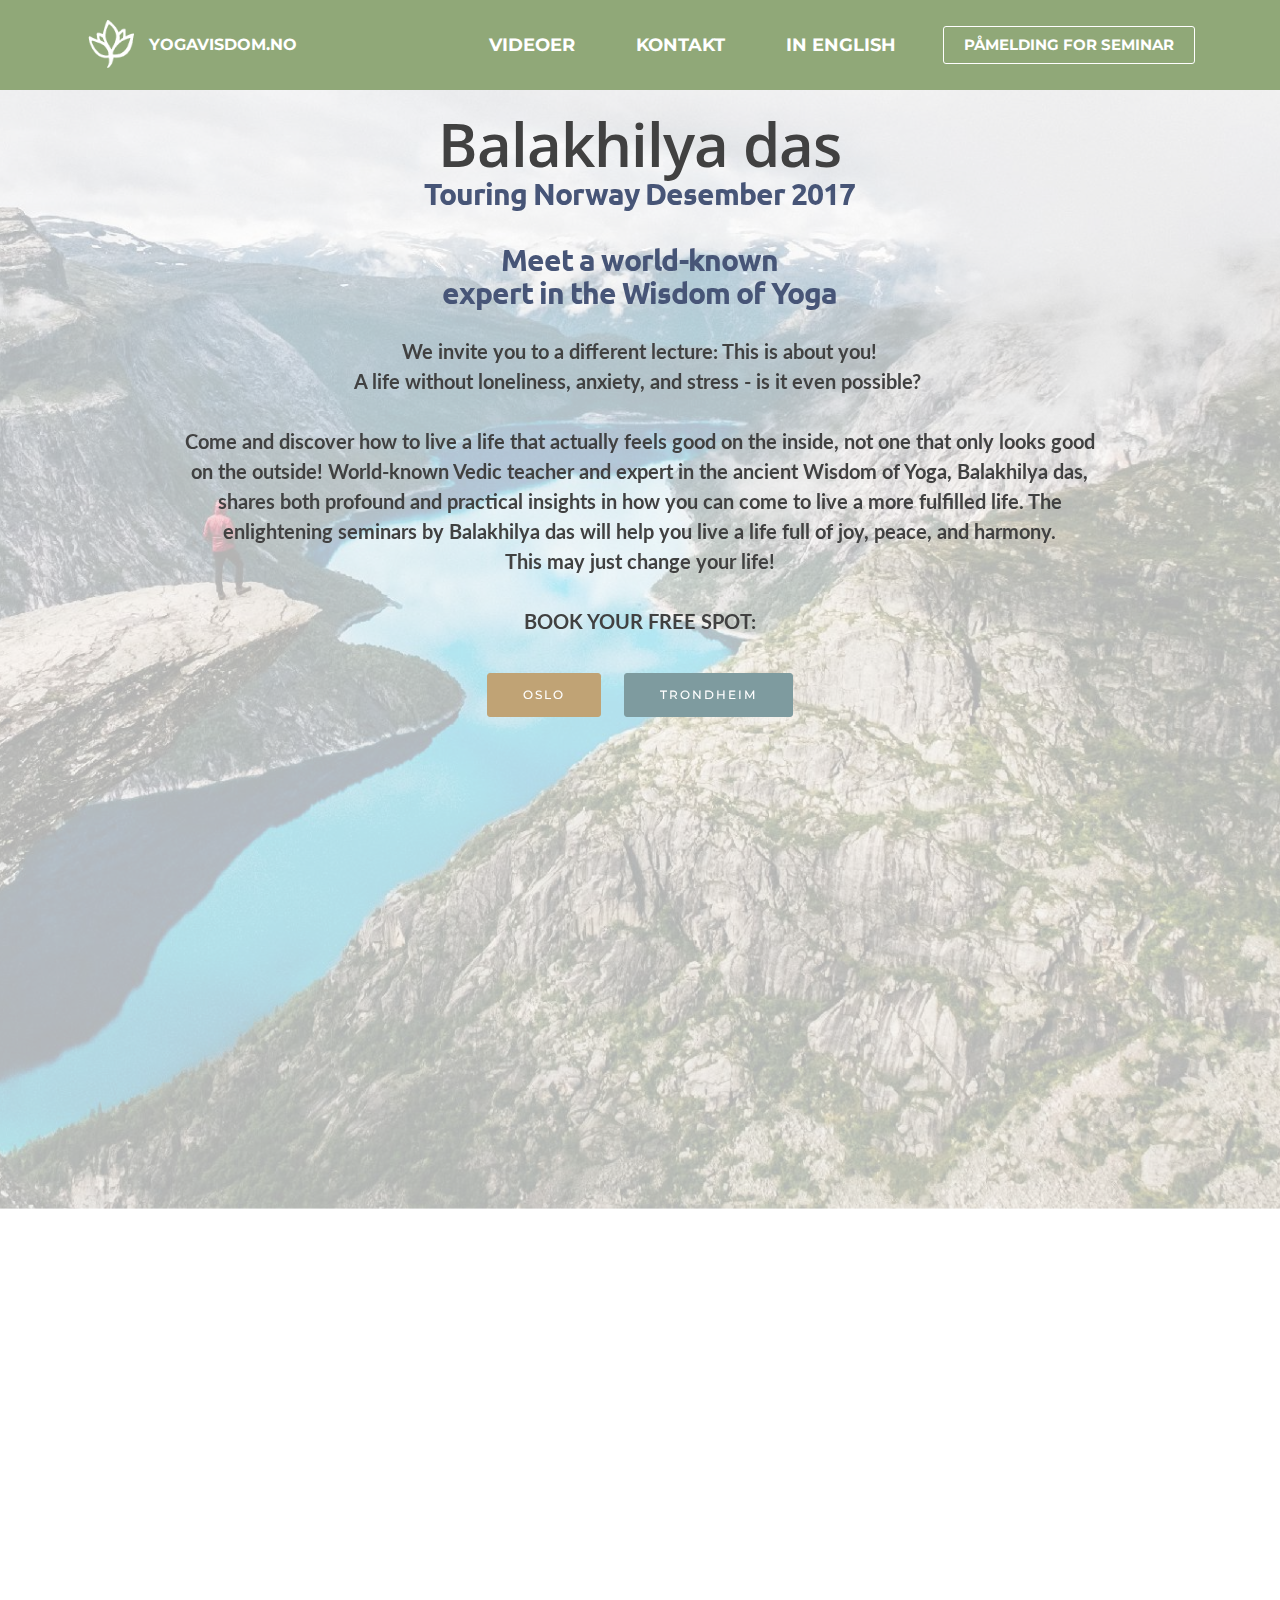
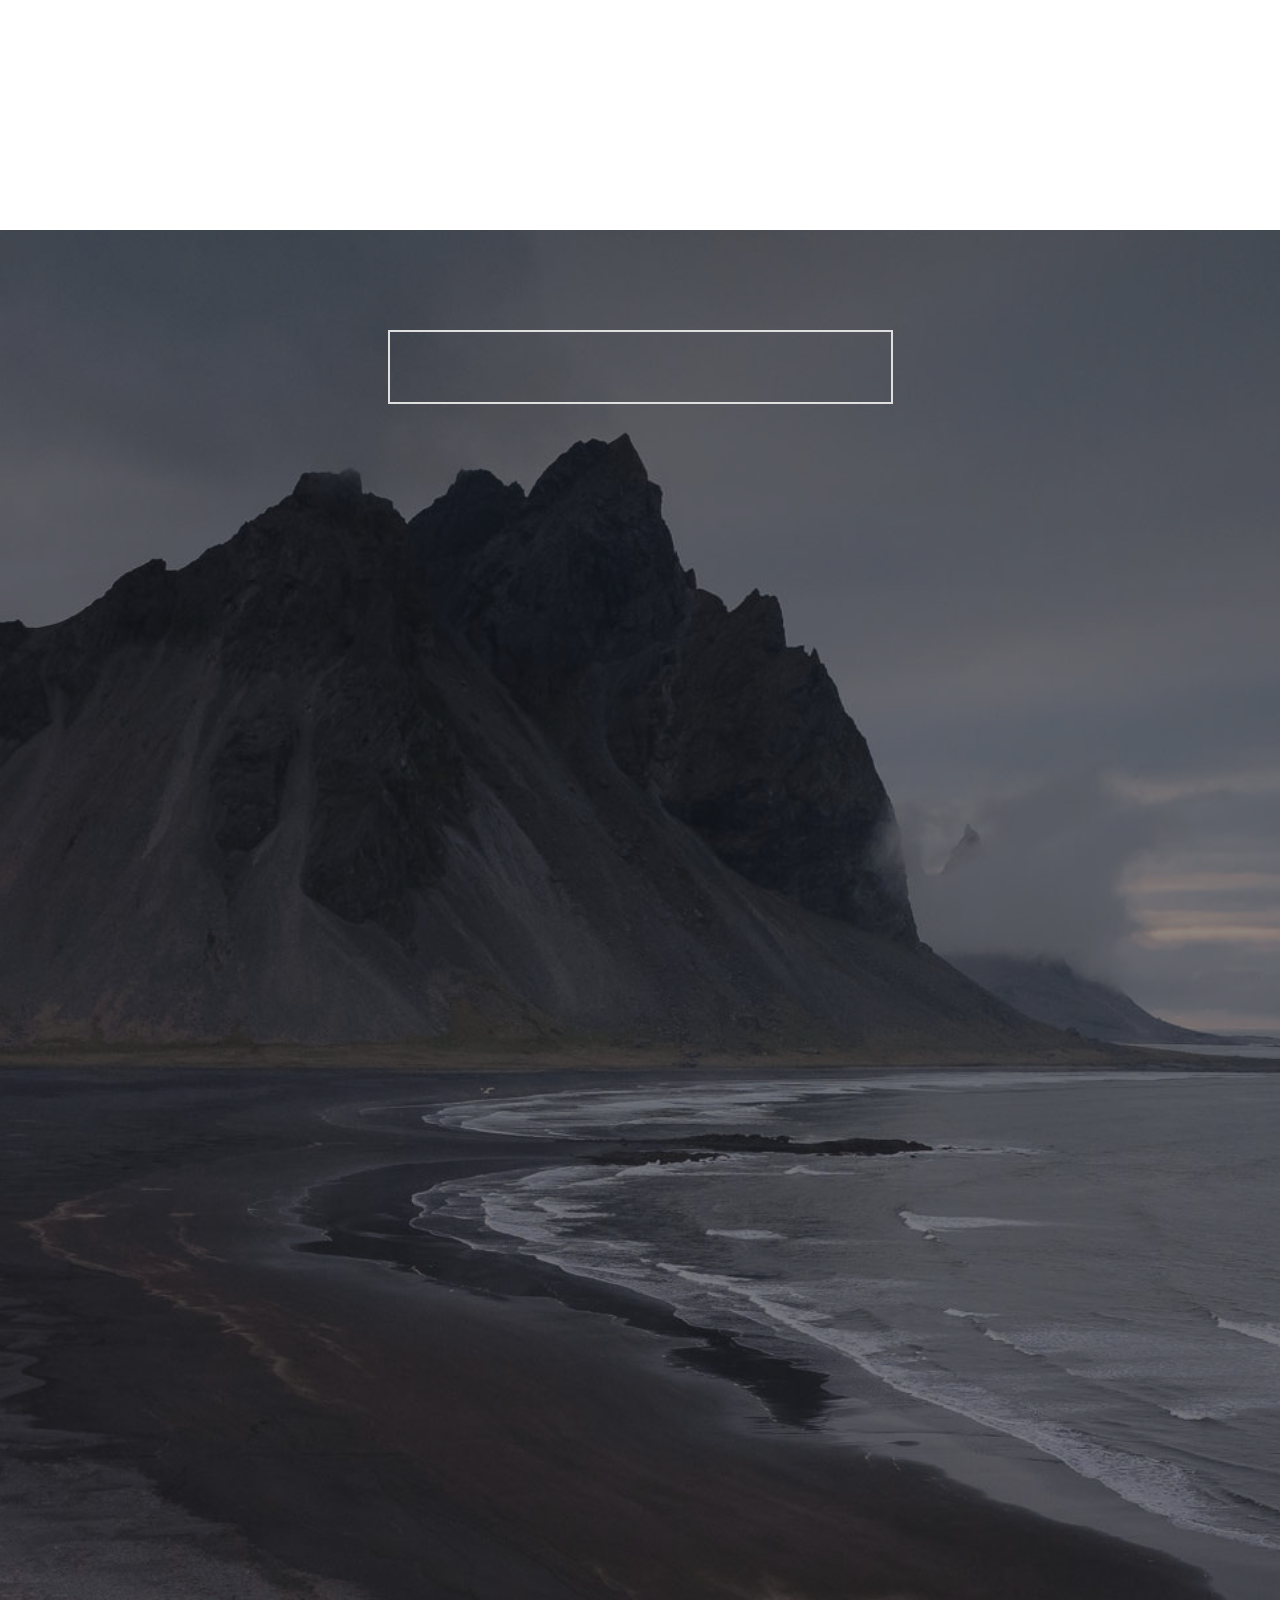
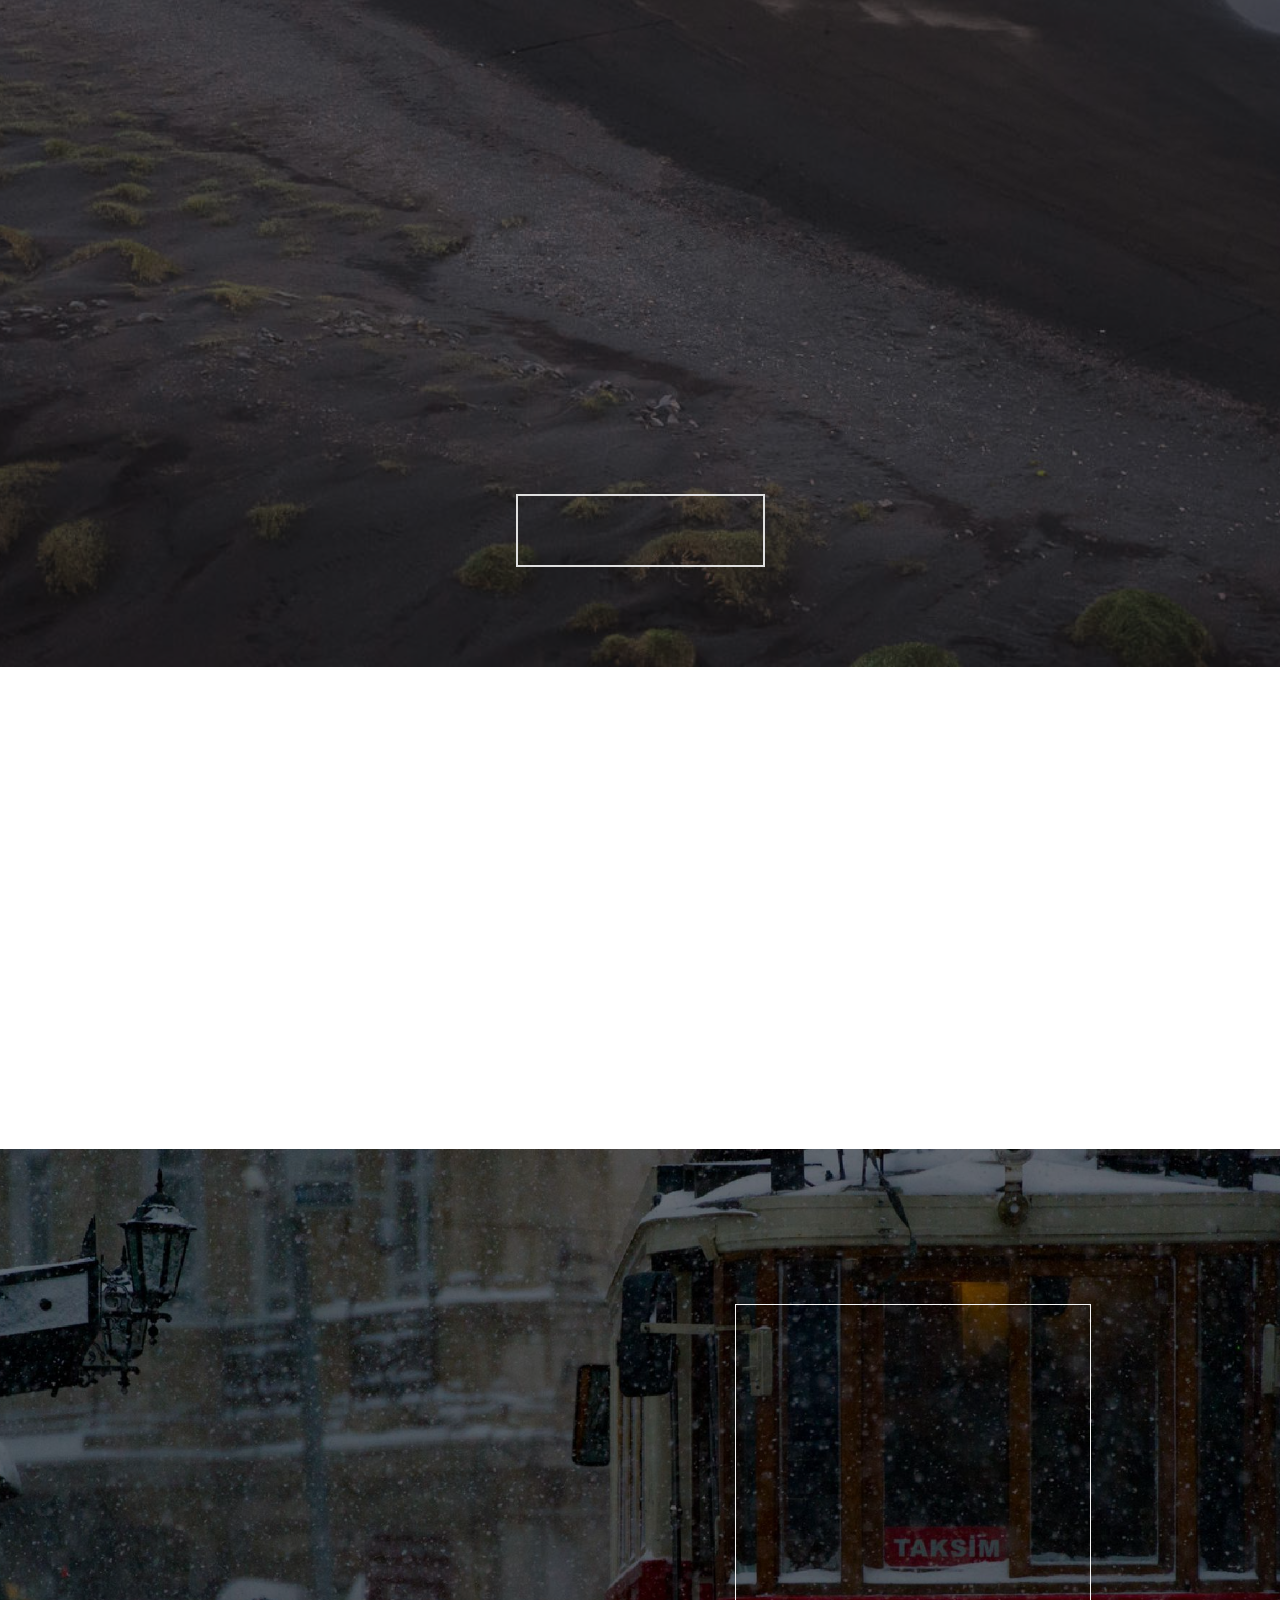
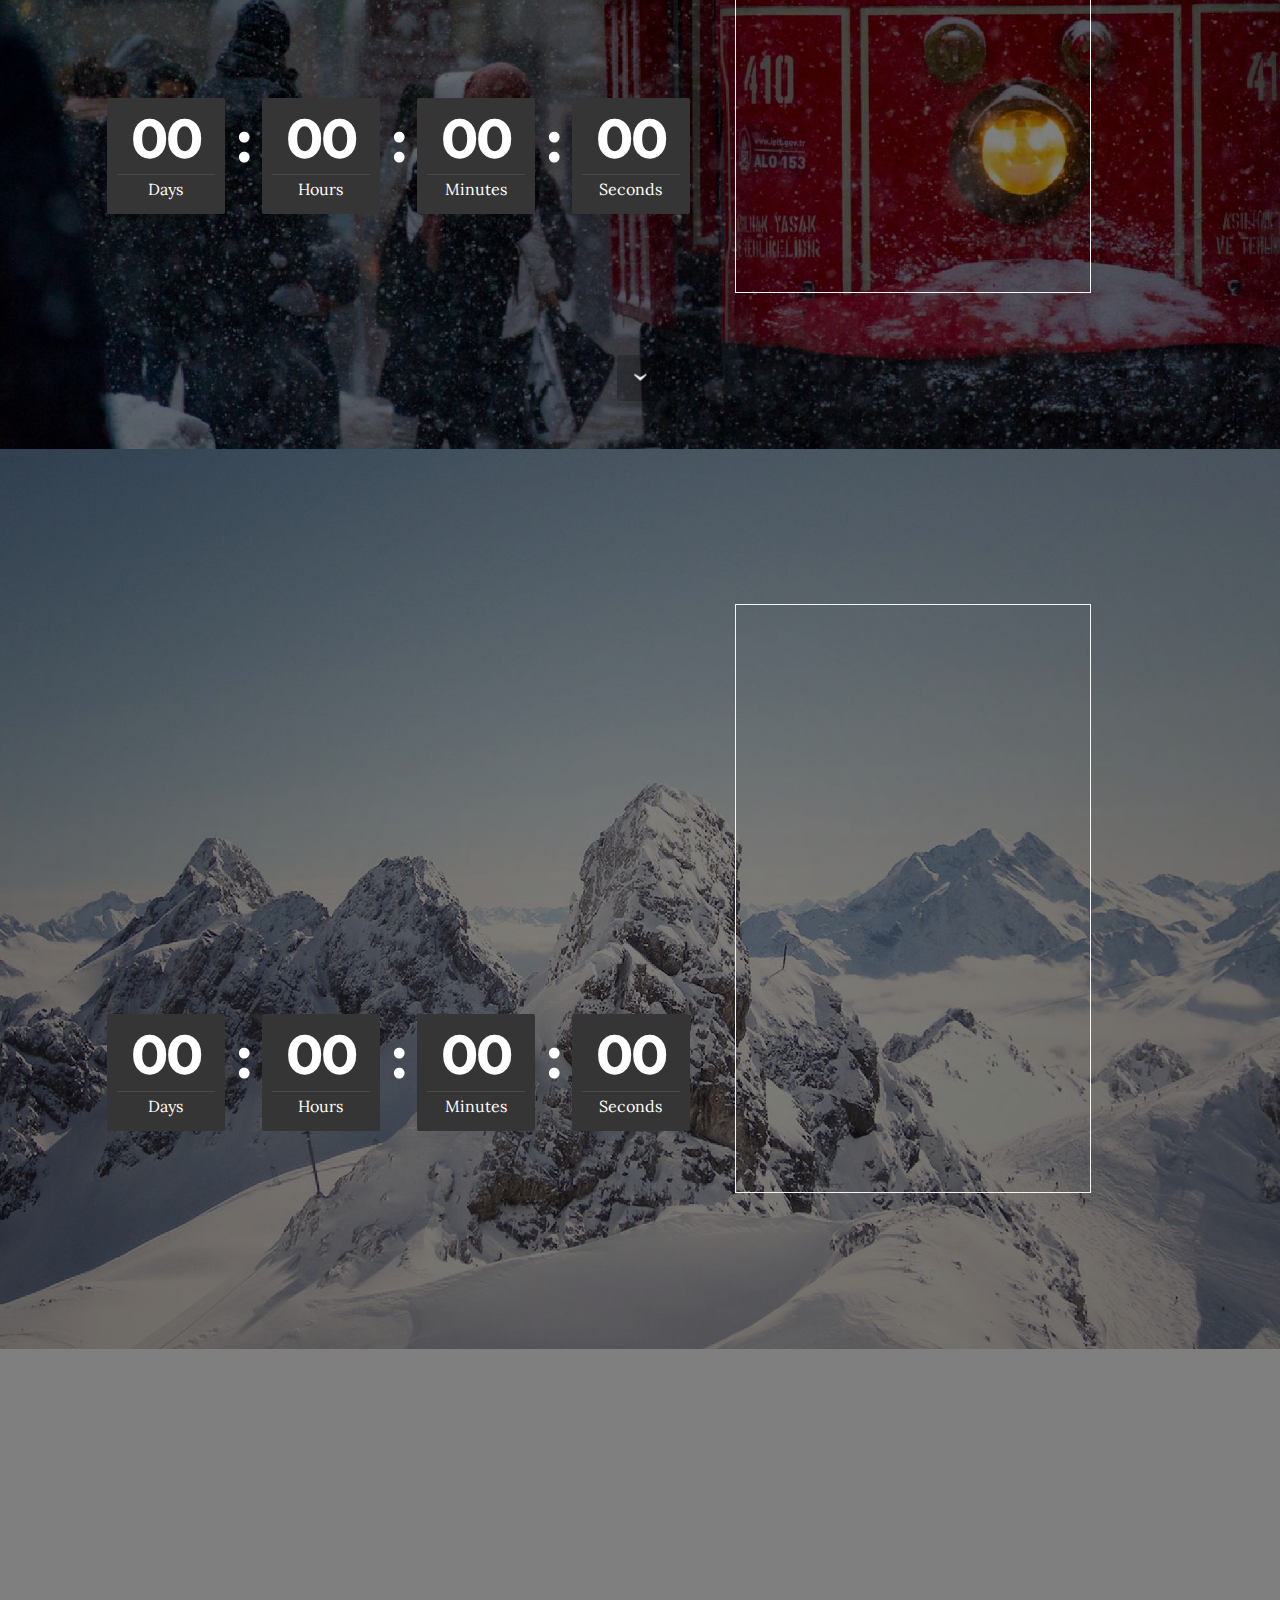
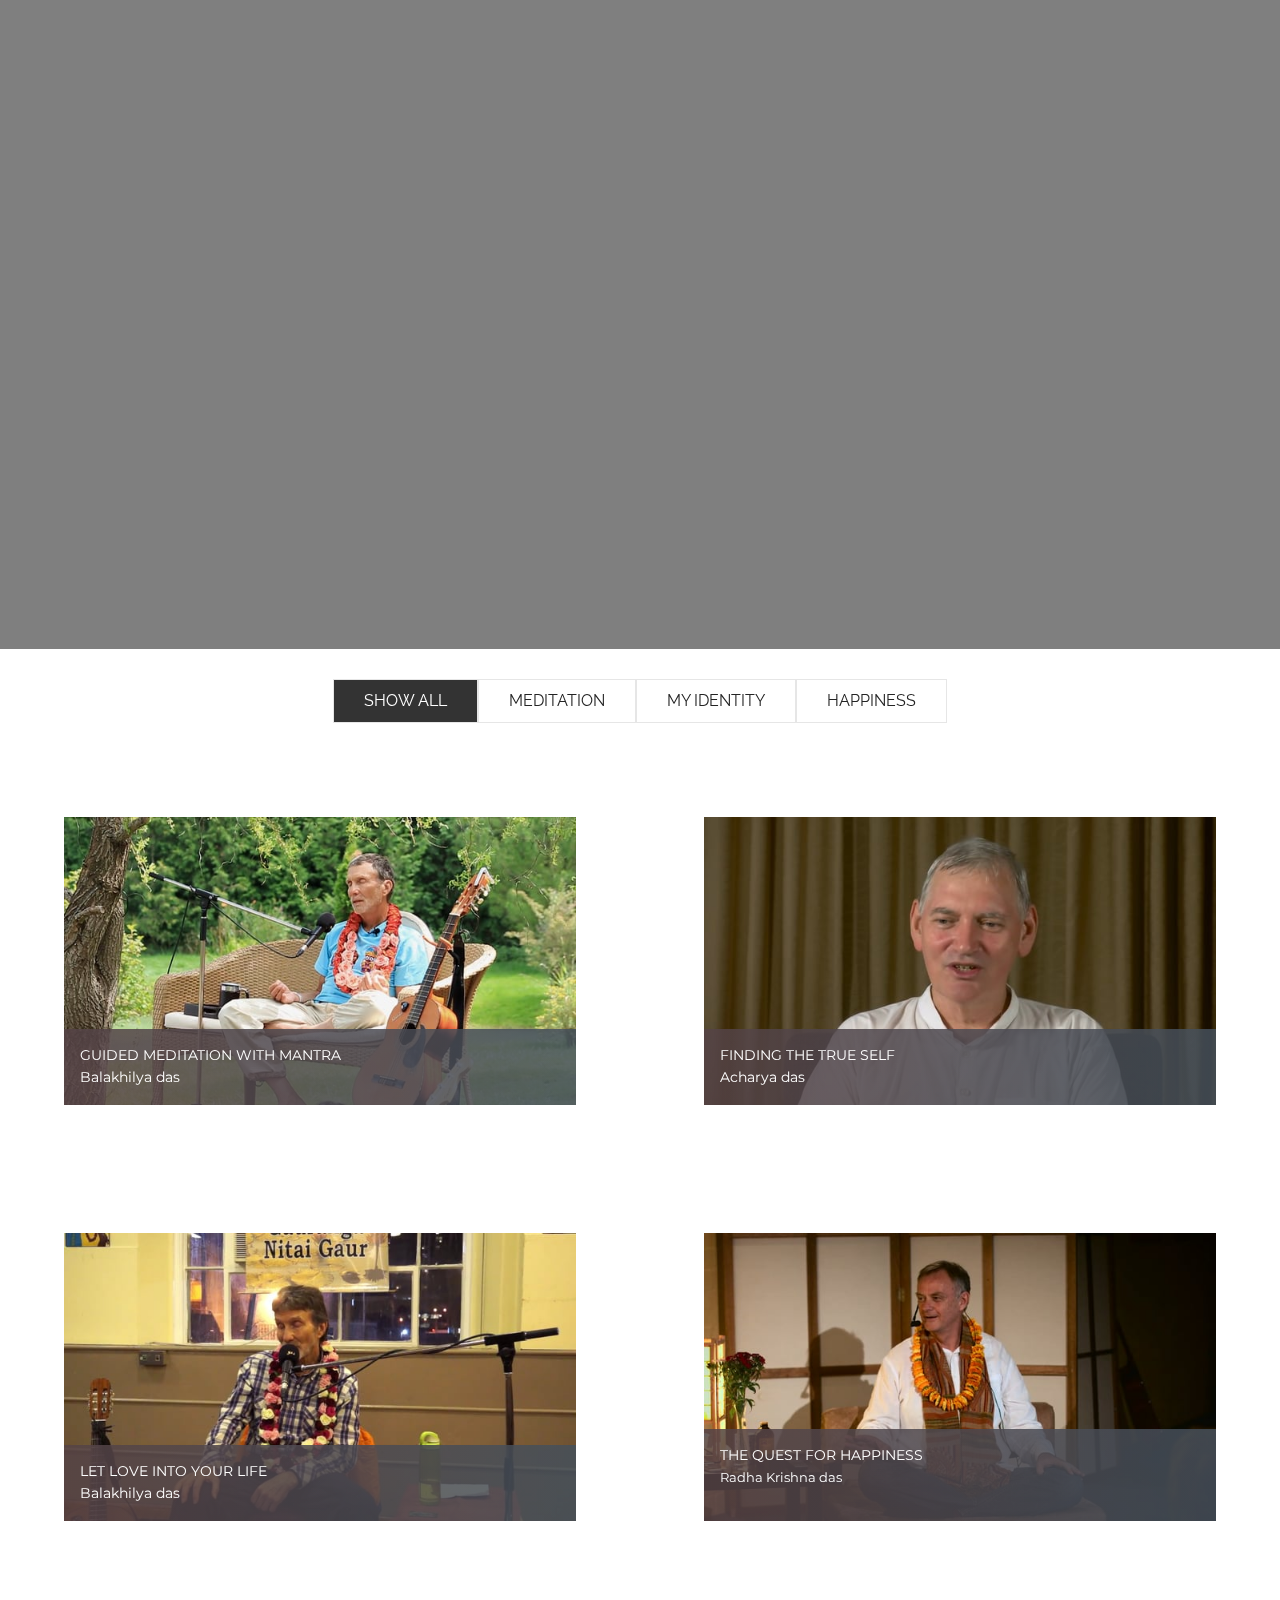
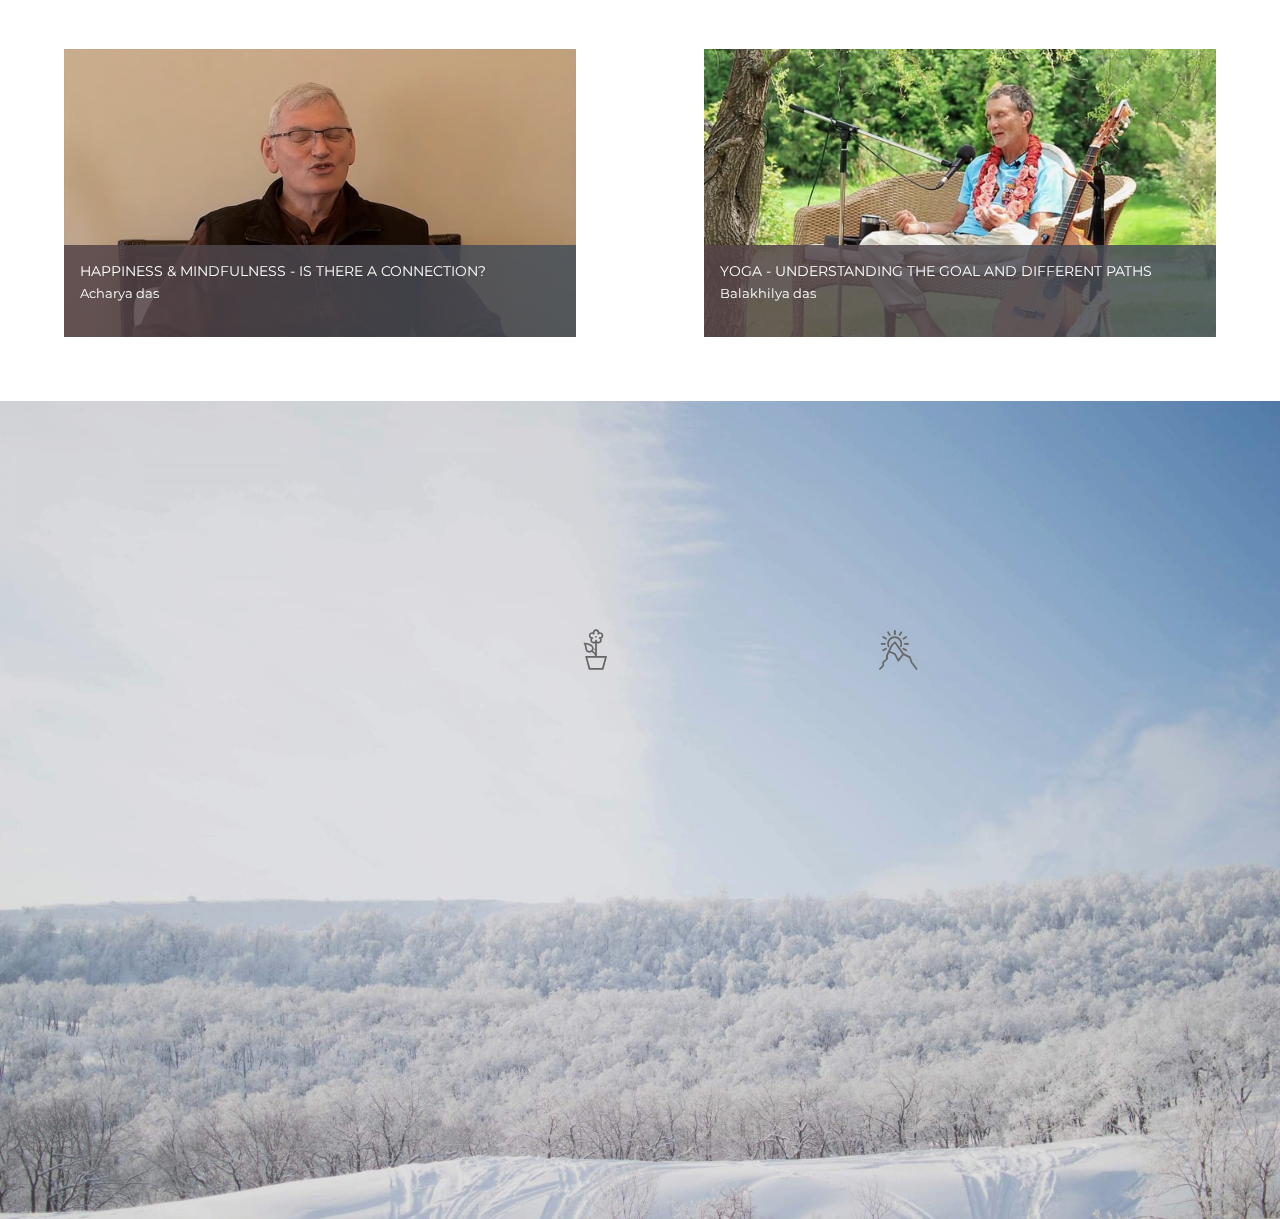
==== commit 5ad603c1: "create github pages" ====
--- a/en.html
+++ b/en.html
@@ -99,7 +99,7 @@
                             <h3 class="mbr-section-title display-2 text-center blackColor">Balakhilya das<div><span style="color: rgb(71, 85, 119); font-size: 30px; line-height: 1.1;">Touring Norway Desember 2017</span><br></div><div><br>Meet a world-known</div><div>expert in the Wisdom of Yoga</div></h3>
 
                             <div class="mbr-section-text lead text-center blackColor">
-                                <p><strong><span style="font-style: normal;">We invite you to a different lecture: This is about you!<br>A life without loneliness, anxiety, stress - is it even possible?<br>Discover how to live a life that actually feels good on the inside, not one that only looks good on the outside. Meet world-renowned yogi, lecturer, and meditation master Balakhilya das - travelling around the world to give lectures on the ancient yet highly relevant wisdom of yoga. In a warm yet authorative manner, Balakhilya das helps people to resolve conflicts and to find true and lasting happiness.<br>This may just change your life!</span><br><span style="font-style: normal;"><br>BOOK YOUR FREE SPOT:</span></strong></p>
+                                <p><strong><span style="font-style: normal;">We invite you to a different lecture: This is about you!<br>A life without loneliness, anxiety, and stress - is it even possible?&nbsp;<br></span></strong><span style="line-height: 1.5;"><br><span style="font-style: normal;"><strong>Come and discover how to live a life that actually feels good on the inside, not one that only looks good on the outside!&nbsp;World-known Vedic teacher and expert in the ancient Wisdom of Yoga, Balakhilya das, shares both profound and practical insights in how you can come to live a more fulfilled life.</strong></span></span><span style="font-style: normal;"><strong><span style="line-height: 1.5;"><font color="#000000">&nbsp;</font></span>The enlightening seminars by Balakhilya das will help you live a life full of joy, peace, and harmony.<br>This may just change your life!</strong></span><strong><br></strong><span style="font-weight: bold; font-style: normal;"><br>BOOK YOUR FREE SPOT:</span></p>
                             </div>
 
                             <div class="container dualBtn">
@@ -116,21 +116,6 @@
             </div> 
         </div>
       
-</section>
-
-<section class="mbr-section article" id="msg-box8-17" style="background-color: rgb(255, 255, 255); padding-top: 0px; padding-bottom: 80px;">
-
-    
-    <div class="container">
-        <div class="row">
-            <div class="col-md-8 col-md-offset-2 text-xs-center">
-                
-                
-                
-            </div>
-        </div>
-    </div>
-
 </section>
 
 <section class="mbr-section mbr-section__container article" id="header3-18" style="background-color: rgb(255, 255, 255); padding-top: 20px; padding-bottom: 20px;">
@@ -174,7 +159,7 @@
                     <span class="iconBackground first_span"><span class="icon"><span class="imind-arrow-cross mbr-iconfont-extFeatures2" style="color: rgb(65, 168, 95);"></span></span></span>
                     <div class="timeline-panel">
                         <h4 class="h-black text-right"><a href="index-en.html#extHeader13-2m">Seminar: Karma</a></h4>
-                        <p class="mbr-section-text-gray lead h-black"><span style="font-style: normal;">Why bad things happen to good people and how we can live in this world without creating karma.<br></span>Free entrance.<br></p>
+                        <p class="mbr-section-text-gray lead h-black"><span style="font-style: normal;"><span style="line-height: 1.5;">When you look at the world, many things may seem unfair. </span>Why do actually bad things happen to good or even innocent people? In this seminar, Balakhilya das explores the problem of karma &amp; suffering, and sheds light on a profound solution to this very real issue that all of us are faced with.<br></span>Free entrance.<br></p>
                     </div>
                 </li>
 
@@ -184,7 +169,7 @@
                     </div>
                     <div class="timeline-panel">
                         <h4 class="h-black"><a href="index-en.html#extHeader13-2m">Seminar: Lost in the World</a></h4>
-                        <p class="mbr-section-text-gray lead h-black"><span style="font-style: normal;">Why we sometime feel lonely even amongst friends, what the solution is - and how we can find true happiness in the world. <br></span>Free entrance.<br></p>
+                        <p class="mbr-section-text-gray lead h-black"><span style="font-style: normal;">Our society is running faster than ever, and with new technology we make sure to never be alone. Still, many experience a feeling of loneliness deep inside. Even amongst our friends or family we may feel like something is missing.&nbsp;So what is it we are longing for, and where can it be found?&nbsp;Hear world-known Vedic teacher and Yoga Wisdom expert Balakhilya das speak on the topic of “Lost in the World”.</span><br>Free entrance.<br></p>
                     </div>
                     <span class="iconBackgroundInverse"><span class="icon"><span class="imind-three-arrowfork mbr-iconfont-features6" style="color: rgb(65, 168, 95);"></span></span></span>
                 </li>
@@ -196,7 +181,7 @@
                     <span class="iconBackground"><span class="icon"><span class="mbri-question mbr-iconfont-features6" style="color: rgb(65, 168, 95);"></span></span></span>
                     <div class="timeline-panel">
                         <h4 class="h-black text-right"><a href="index-en.html#extHeader13-2n">Seminar: Lost in the World</a></h4>
-                        <p class="mbr-section-text-gray lead h-black"><span style="font-style: normal;">Why we sometime feel lonely even amongst friends, what the solution is - and how we can find true happiness in the world. <br></span>Free entrance.<br></p>
+                        <p class="mbr-section-text-gray lead h-black"><span style="font-style: normal;">Our society is running faster than ever, and with new technology we make sure to never be alone. Still, many experience a feeling of loneliness deep inside. Even amongst our friends or family we may feel like something is missing. So what is it we are longing for, and where can it be found? Hear world-known Vedic teacher and Yoga Wisdom expert Balakhilya das speak on the topic of “Lost in the World”.<br></span>Free entrance.<br></p>
                     </div>
                 </li>
 
@@ -206,7 +191,7 @@
                     </div>
                     <div class="timeline-panel">
                         <h4 class="h-black"><a href="index-en.html#extHeader13-2n">Pop-up Yoga Café</a></h4>
-                        <p class="mbr-section-text-gray lead h-black"><span style="font-style: normal;">An exciting opportunity for yoga practitioners and others to meet international yoga wisdom teacher Balakhilya das. There will be a seminar on "Living a Yoga Lifestyle" including questions &amp; answers, a short concert, and a delicous vegetarian menu.<br></span>Free entrance.<br></p>
+                        <p class="mbr-section-text-gray lead h-black"><span style="font-style: normal;">Let’s go beyond the yoga mat: What is the point of doing yoga?&nbsp;And how can I find harmony and joy in my life through the yoga lifestyle? This evening is an&nbsp;exciting opportunity for yoga practitioners and others to meet and learn from international yoga wisdom expert Balakhilya das. There will be a seminar on "Living a Yoga Lifestyle" including questions &amp; answers, a short concert, and a delicous vegetarian menu available.<br></span>Free entrance.<br></p>
                     </div>
                     <span class="iconBackgroundInverse"><span class="icon"><span class="imind-people-oncloud mbr-iconfont-features6" style="color: rgb(65, 168, 95);"></span></span></span>
                 </li>
@@ -233,6 +218,36 @@
             </div>    
         </div>
     </div>
+</section>
+
+<section class="mbr-section" id="msg-box5-40" style="background-color: rgb(255, 255, 255); padding-top: 120px; padding-bottom: 80px;">
+
+    
+    <div class="container">
+        <div class="row">
+            <div class="mbr-table-md-up">
+
+              
+
+              <div class="mbr-table-cell col-md-5 text-xs-center text-md-right content-size">
+                  <h3 class="mbr-section-title display-2"><div style="text-align: right;"><span style="color: inherit; font-size: 60px; line-height: 66px;"><font face="Indie Flower, cursive">Trailer:<br></font></span><span style="color: inherit; font-weight: normal; line-height: 1.1;">Lost in the World</span></div></h3>
+                  
+
+                  
+              </div>
+
+
+              
+
+
+              <div class="mbr-table-cell mbr-left-padding-md-up mbr-valign-top col-md-7 image-size" style="width: 50%;">
+                  <div class="mbr-figure"><iframe class="mbr-embedded-video" src="https://player.vimeo.com/video/241270229?autoplay=0&amp;loop=0" width="1280" height="720" frameborder="0" allowfullscreen></iframe></div>
+              </div>
+
+            </div>
+        </div>
+    </div>
+
 </section>
 
 <section class="mbr-section mbr-section-hero mbr-section-full extHeader13" id="extHeader13-2m" style="background-image: url(assets/images/mbr-2000x1250-1.jpg);">
@@ -251,7 +266,7 @@
 
                         <div class="mbr-table-cell mbr-right-padding-md-up col-md-7 text-xs-center text-md-right">
                            <div class="container2">
-                                <h3 class="mbr-section-title display-2">SEMINARS IN OSLO</h3>
+                                <h3 class="mbr-section-title display-2">OSLO</h3>
                                 <div class="mbr-section-text lead">
                                     <p><span style="font-style: normal;">5 DECEMBER - KARMA<br>6 DECEMBER - LOST IN THE WORLD<br><br>18:00 LITTERATURHUSET<br>WERGELANDSVEIEN 29, OSLO<br>TEL. 98041818</span><br></p>
                                 </div>
@@ -263,8 +278,8 @@
                             <div data-form-alert="true">
                                 <div hidden="" data-form-alert-success="true" class="alert alert-form alert-success text-xs-center">Thanks - you are signed up!</div>
                             </div>
-                            <form action="https://mobirise.com/" method="post" data-form-title="SEMINARS IN OSLO">
-                                <input type="hidden" value="gzV+BoKXpTRobW13s3kMs5L94pFZWyvvuhD8+07EOtyM1Cp4zSqaq9HDzcVA5uu/J7Grz0y6NgT5xkon5PESrlVCMIkPNHYx7ZAgvMwHvg8j9tkXJWA7TQoDhJFtnj3B" data-form-email="true">
+                            <form action="https://mobirise.com/" method="post" data-form-title="OSLO">
+                                <input type="hidden" value="ramn1PryCLt2lSt1ab6jsJT25AKb/ZIO47RW/wiS5TJVUE5g2l9NMKExXi5See98LN2Tb0IgCnaHsJ9Lo3GJcWKNUg1Bnm/CfXPiwavcDF9jEqijzvBguU940OJ362gB" data-form-email="true">
 
                                     <div class="col-xs-12">
                                          <input type="text" class="form-control" name="name" required="" data-form-field="Name" placeholder="NAME*">
@@ -323,7 +338,7 @@
                                 <div hidden="" data-form-alert-success="true" class="alert alert-form alert-success text-xs-center">Thanks - you are signed up!</div>
                             </div>
                             <form action="https://mobirise.com/" method="post" data-form-title="TRONDHEIM">
-                                <input type="hidden" value="e/XGkXby5FPFxWjjnSG7d6n+6F1B47ksdPc61jJJ9FWGHb4KNmRk7pV0PDO+efhDG+s2r42U3uHJCUKFJRxVvbdcE1JLC8NhS4ZEtcK3BRWS/V8i+lu0oBN3OU9vgrNJ" data-form-email="true">
+                                <input type="hidden" value="Fh0l16ry/JDA9dEV5BB0u49EPRtyfuKAp6XptJ0QrJFQClgLid0ib2l4HS0rLsYi/Febgi7BQswE/xmHLpLomydxCJugKMhG2x4pTOCha+fspF0mqPYNMVAujJtNVBu3" data-form-email="true">
 
                                     <div class="col-xs-12">
                                          <input type="text" class="form-control" name="name" required="" data-form-field="Name" placeholder="NAME*">
@@ -414,7 +429,7 @@
                     </div><div class="mbr-gallery-item mbr-gallery-item__mobirise3 mbr-gallery-item--p4 video-slide" data-tags="HAPPINESS" data-video-url="https://vimeo.com/channels/scienceofyoga/232630164">
                         <div href="#lb-gallery4-3w" data-slide-to="2" data-toggle="modal">
                             <div></div>
-                            <img alt="" src="assets/images/2017-11-06-12-04-572.jpg">
+                            <img alt="" src="assets/images/2017-11-06-12-04-5710.jpg">
 
                             
                             <span class="icon-video"></span>
@@ -553,7 +568,7 @@
                                         <div hidden="" data-form-alert-success="true" class="alert alert-form alert-success text-xs-center">Thanks for the message!</div>
                                     </div>
                                     <form action="https://mobirise.com/" method="post" data-form-title="CONTACT US">
-                                        <input type="hidden" value="HCYrzokmsEv9U/3qD5x0e7AQfjr4aQVZfn6b2aQ41WfVQ1EVE9DV0n8lEEHiZdqwaIxZDXPGfnRAKPDlwiIz0LmYGXgEo2BqDsMsOKsxJRoA5kXG9+bYg5QM9D/QB7mG" data-form-email="true">
+                                        <input type="hidden" value="p0oIXPRxaU+28+Z016j/y+xRFAk/4yiGN36r02Q/0/3TcXYQskAP9xl6yduwNhVUvWxO8F8AW9KURwyD4B1dn4QqUHEdYlYxkwu8WsgHNXdATw49JJpXf+KO/8I/i5rc" data-form-email="true">
     
                                             <div class="col-xs-6">
                                                  <input type="text" class="form-control" name="name" required="" data-form-field="Name" placeholder="Name*">
--- a/assets/mobirise/css/mbr-additional.css
+++ b/assets/mobirise/css/mbr-additional.css
@@ -1251,6 +1251,8 @@
 
 
 
+
+
 #header3-15 .mbr-section-title,
 #header3-15 .mbr-section-subtitle {
   text-align: center;
@@ -1265,17 +1267,14 @@
 }
 #extHeader6-2y P {
   font-family: 'Lato', sans-serif;
+  color: #000000;
 }
 #extHeader6-2y SPAN {
   font-size: 20px;
   color: #414141;
 }
 #extHeader6-2y B {
-  color: #000000;
-}
-#msg-box8-17 .mbr-section-title,
-#msg-box8-17 p {
-  color: #fff;
+  color: #414141;
 }
 #header3-18 .mbr-section-title,
 #header3-18 .mbr-section-subtitle {
@@ -1315,6 +1314,22 @@
 }
 #extFeatures13-3s .date SPAN {
   font-size: 19px;
+}
+#msg-box5-40 P {
+  text-align: right;
+  font-size: 20px;
+}
+#msg-box5-40 SPAN {
+  text-align: center;
+  font-size: 30px;
+  font-family: 'Slabo 27px', serif;
+}
+#msg-box5-40 H3 {
+  font-family: 'Indie Flower', cursive;
+  font-size: 60px;
+}
+#msg-box5-40 DIV {
+  font-size: 36px;
 }
 #extHeader13-2m H3 {
   font-family: 'Open Sans Condensed', sans-serif;
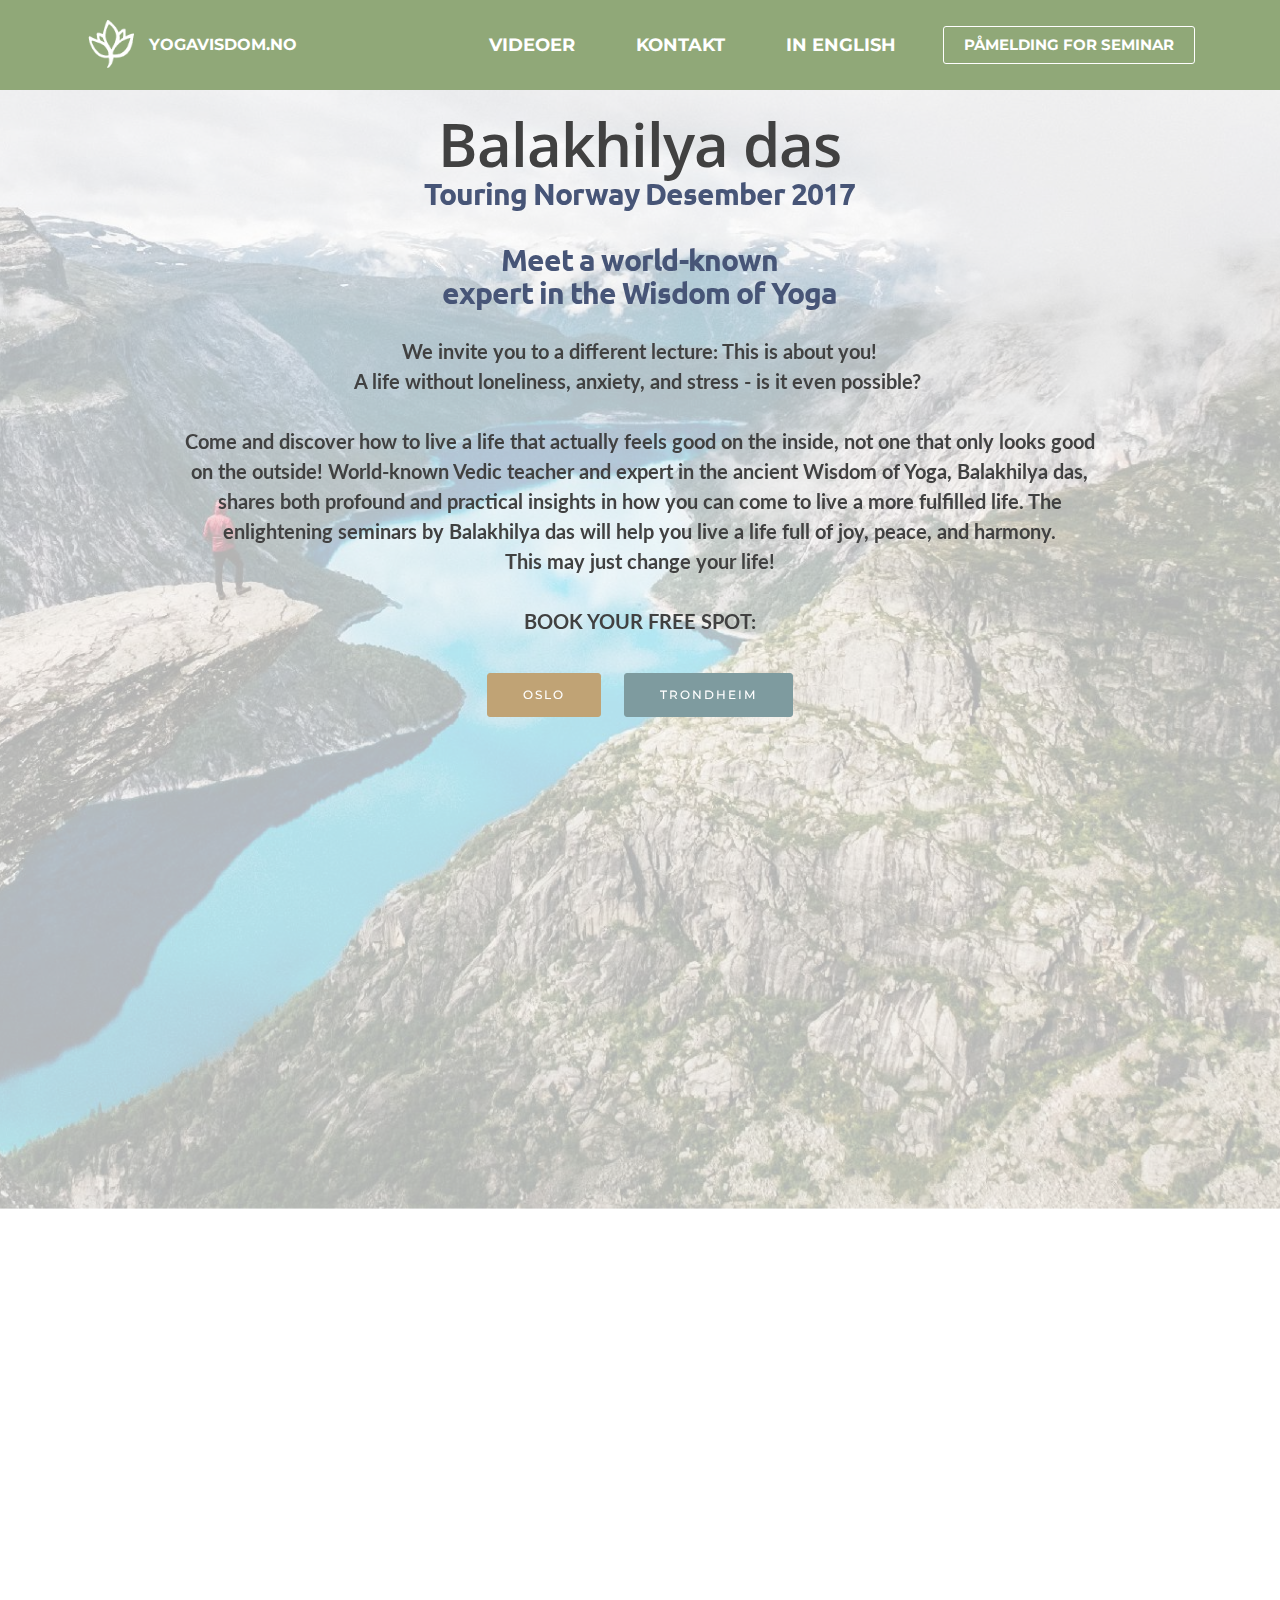
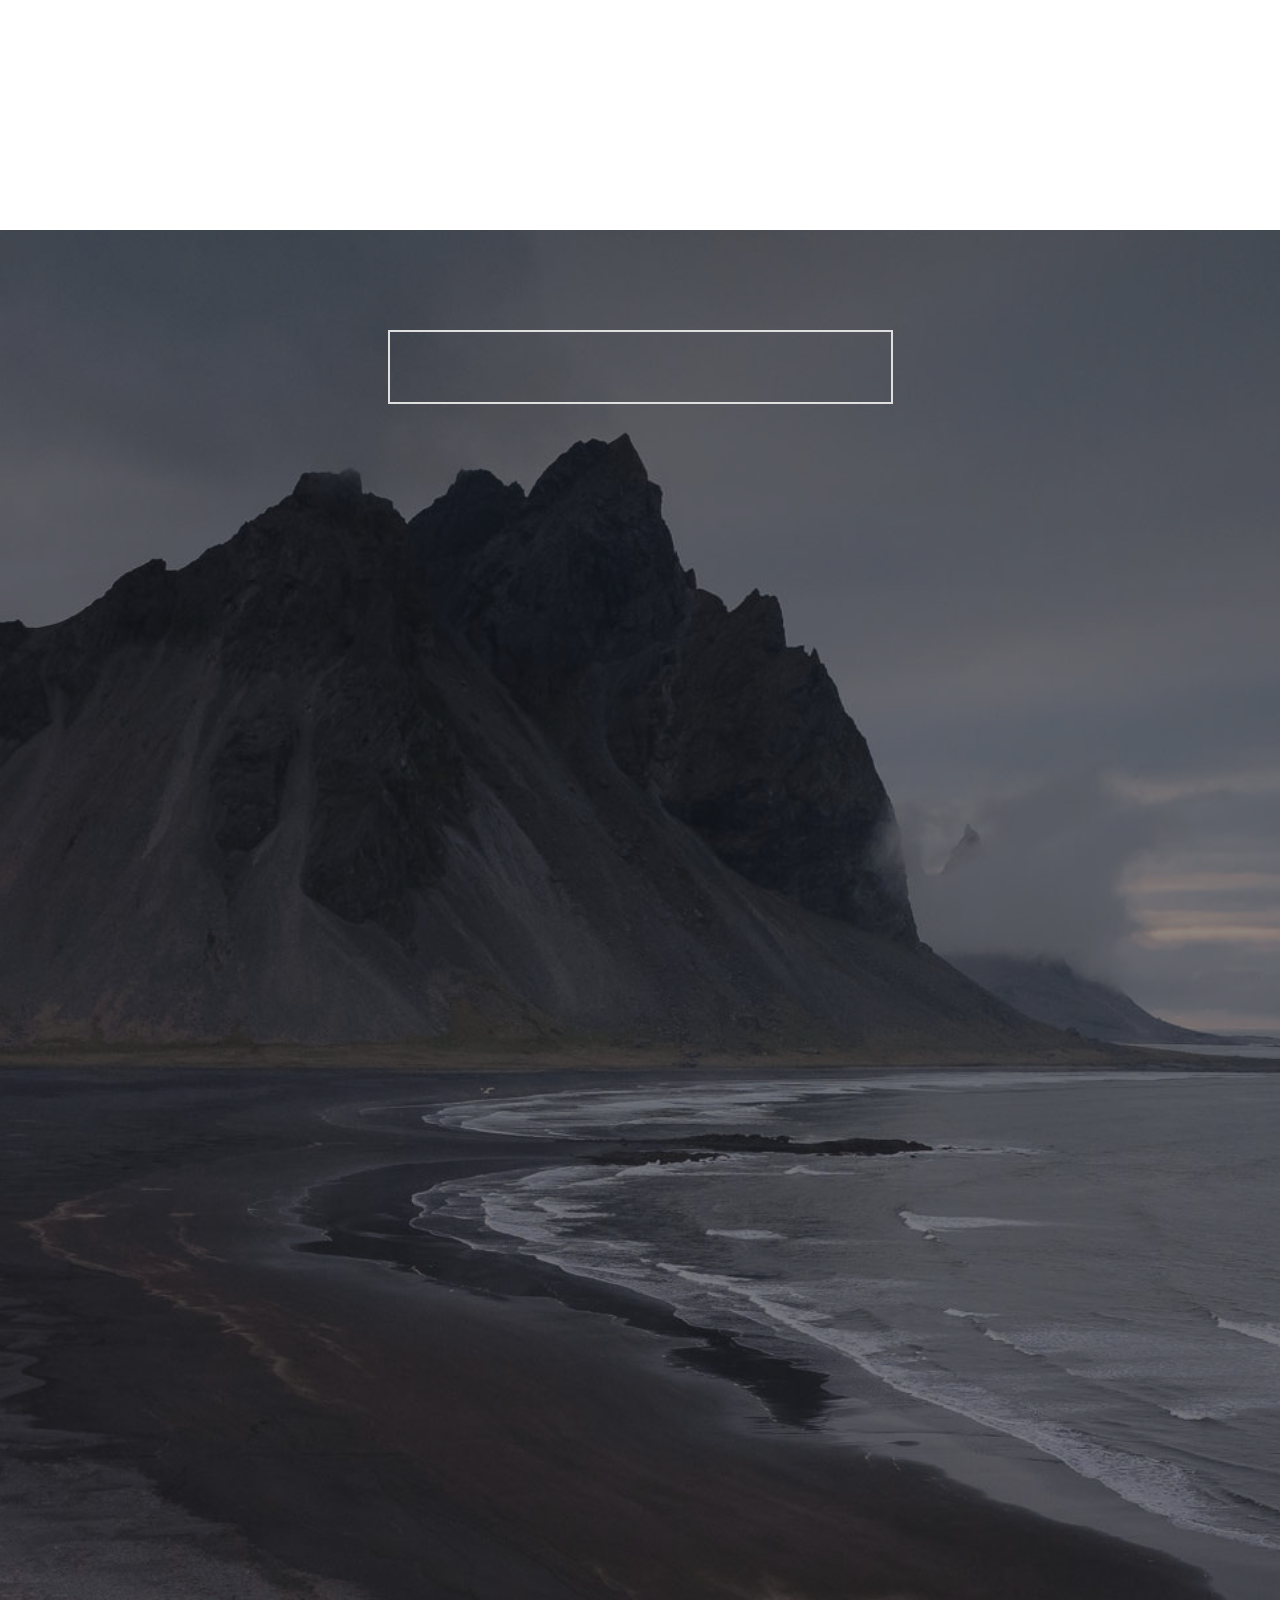
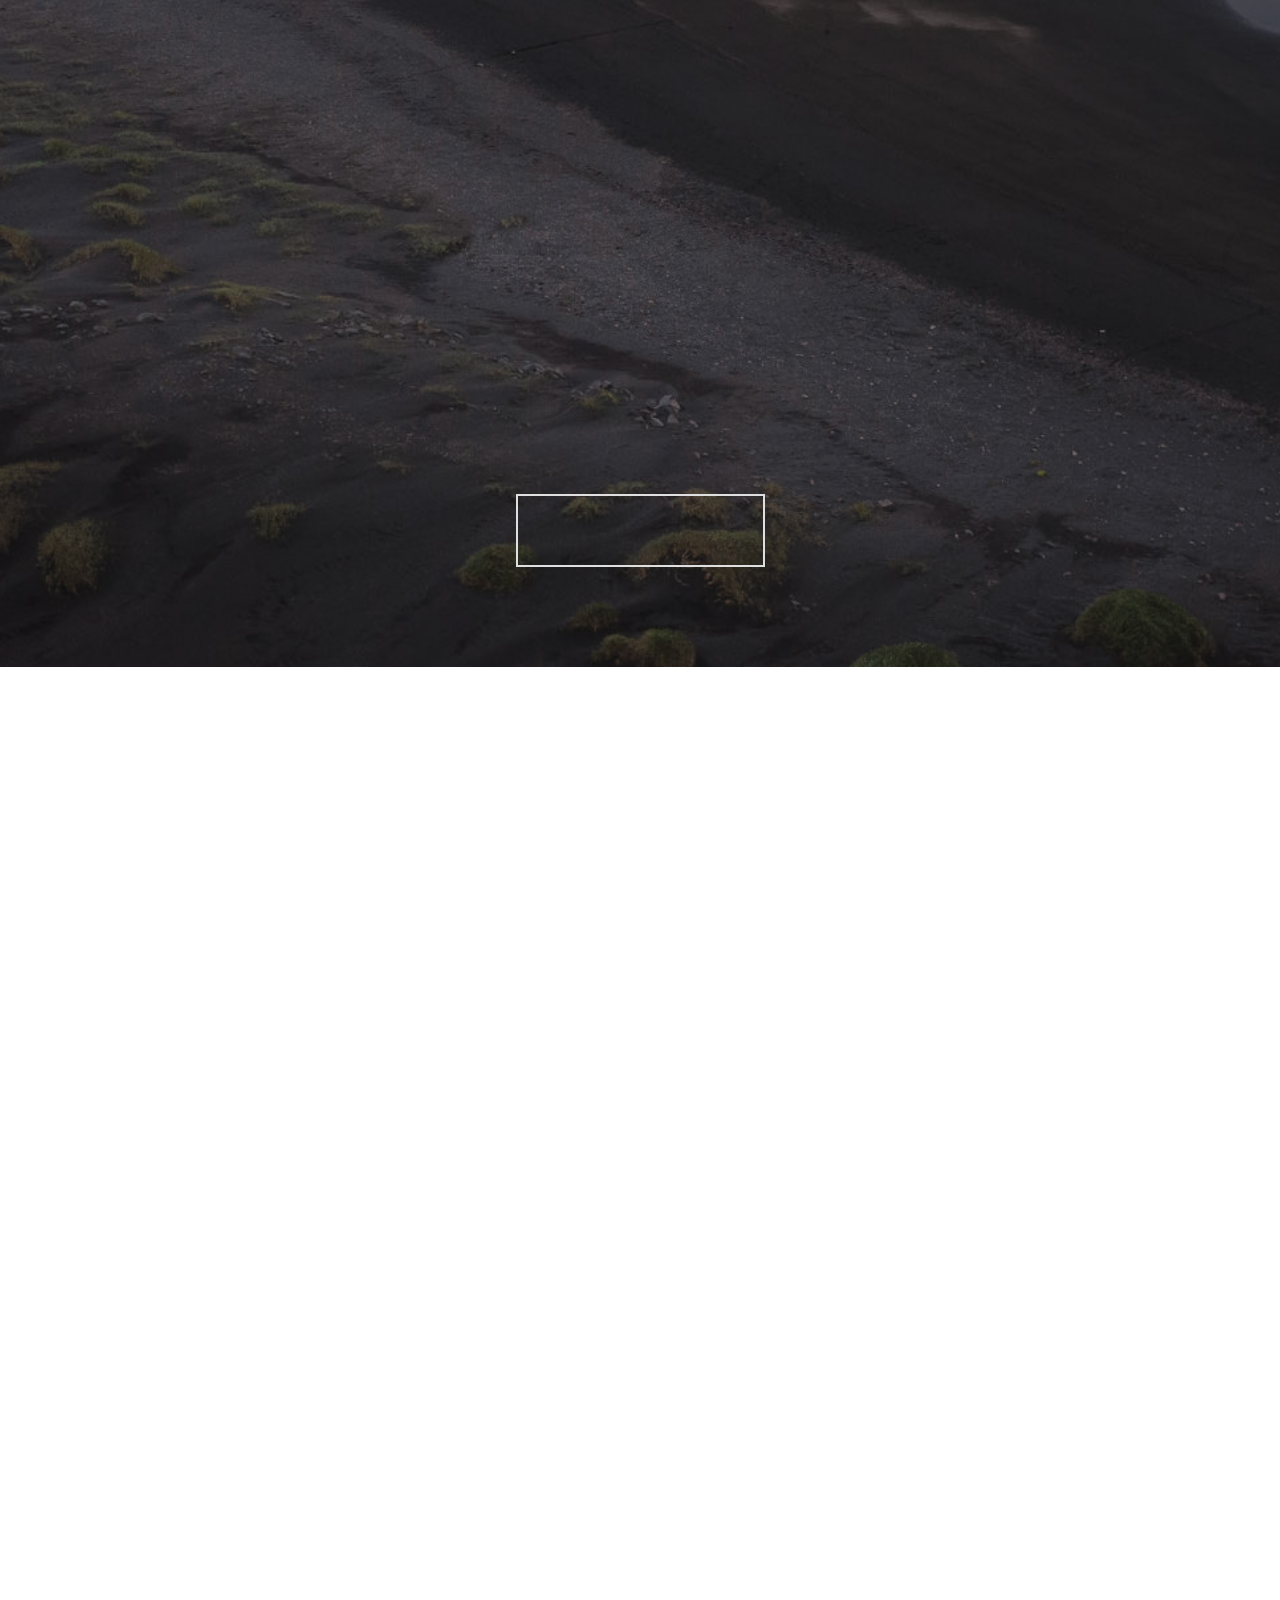
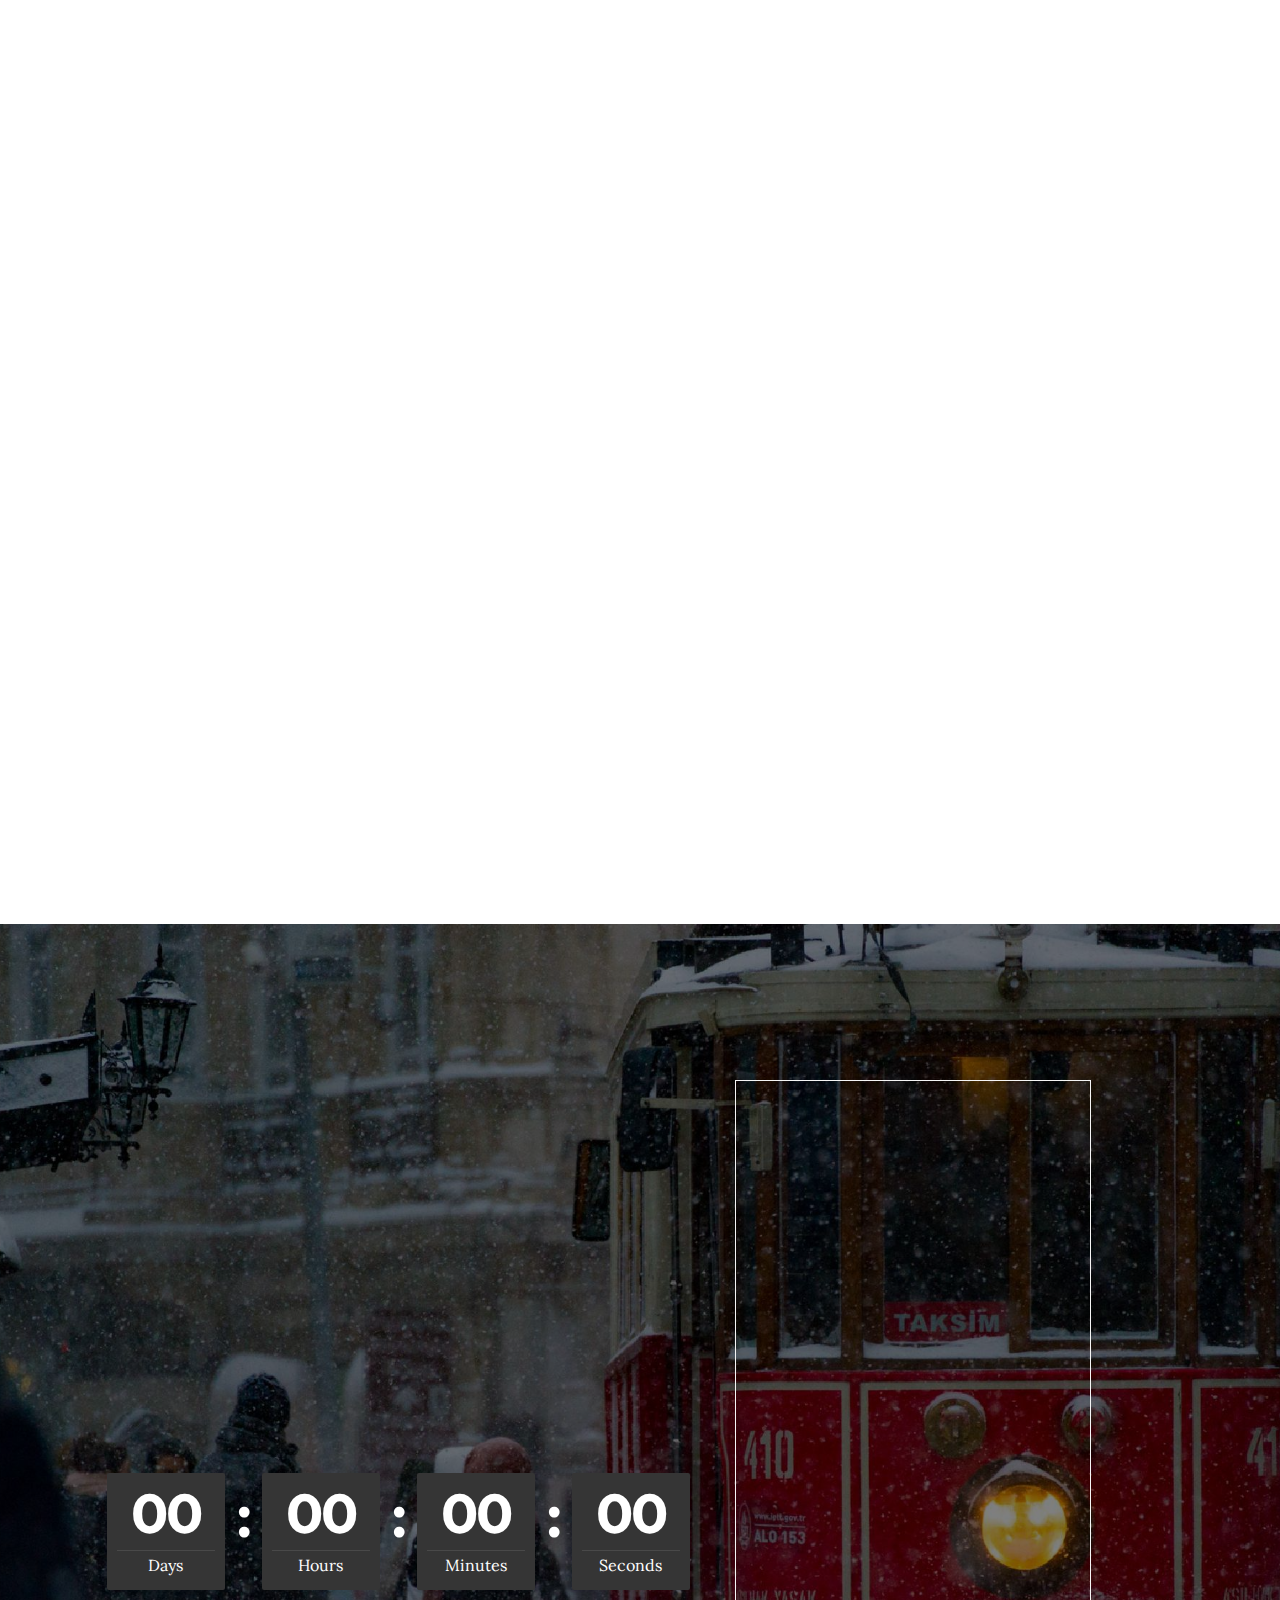
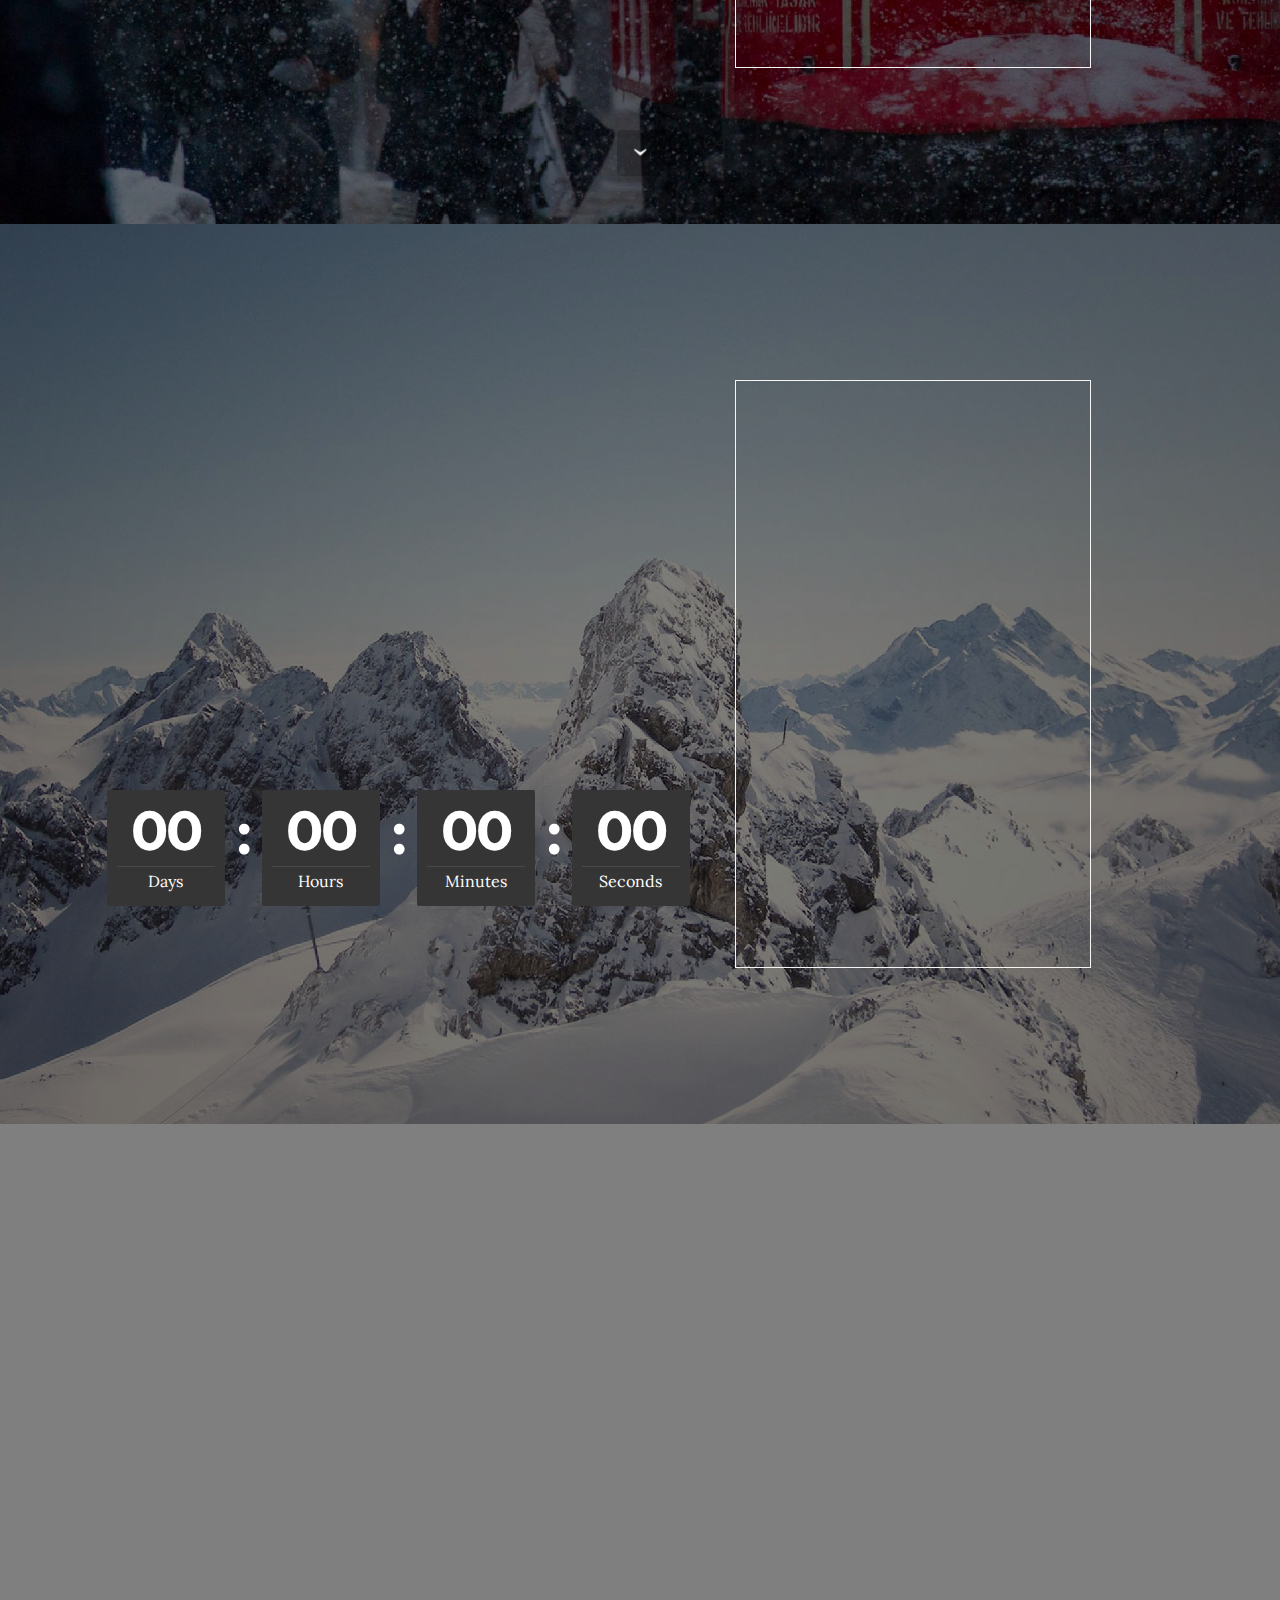
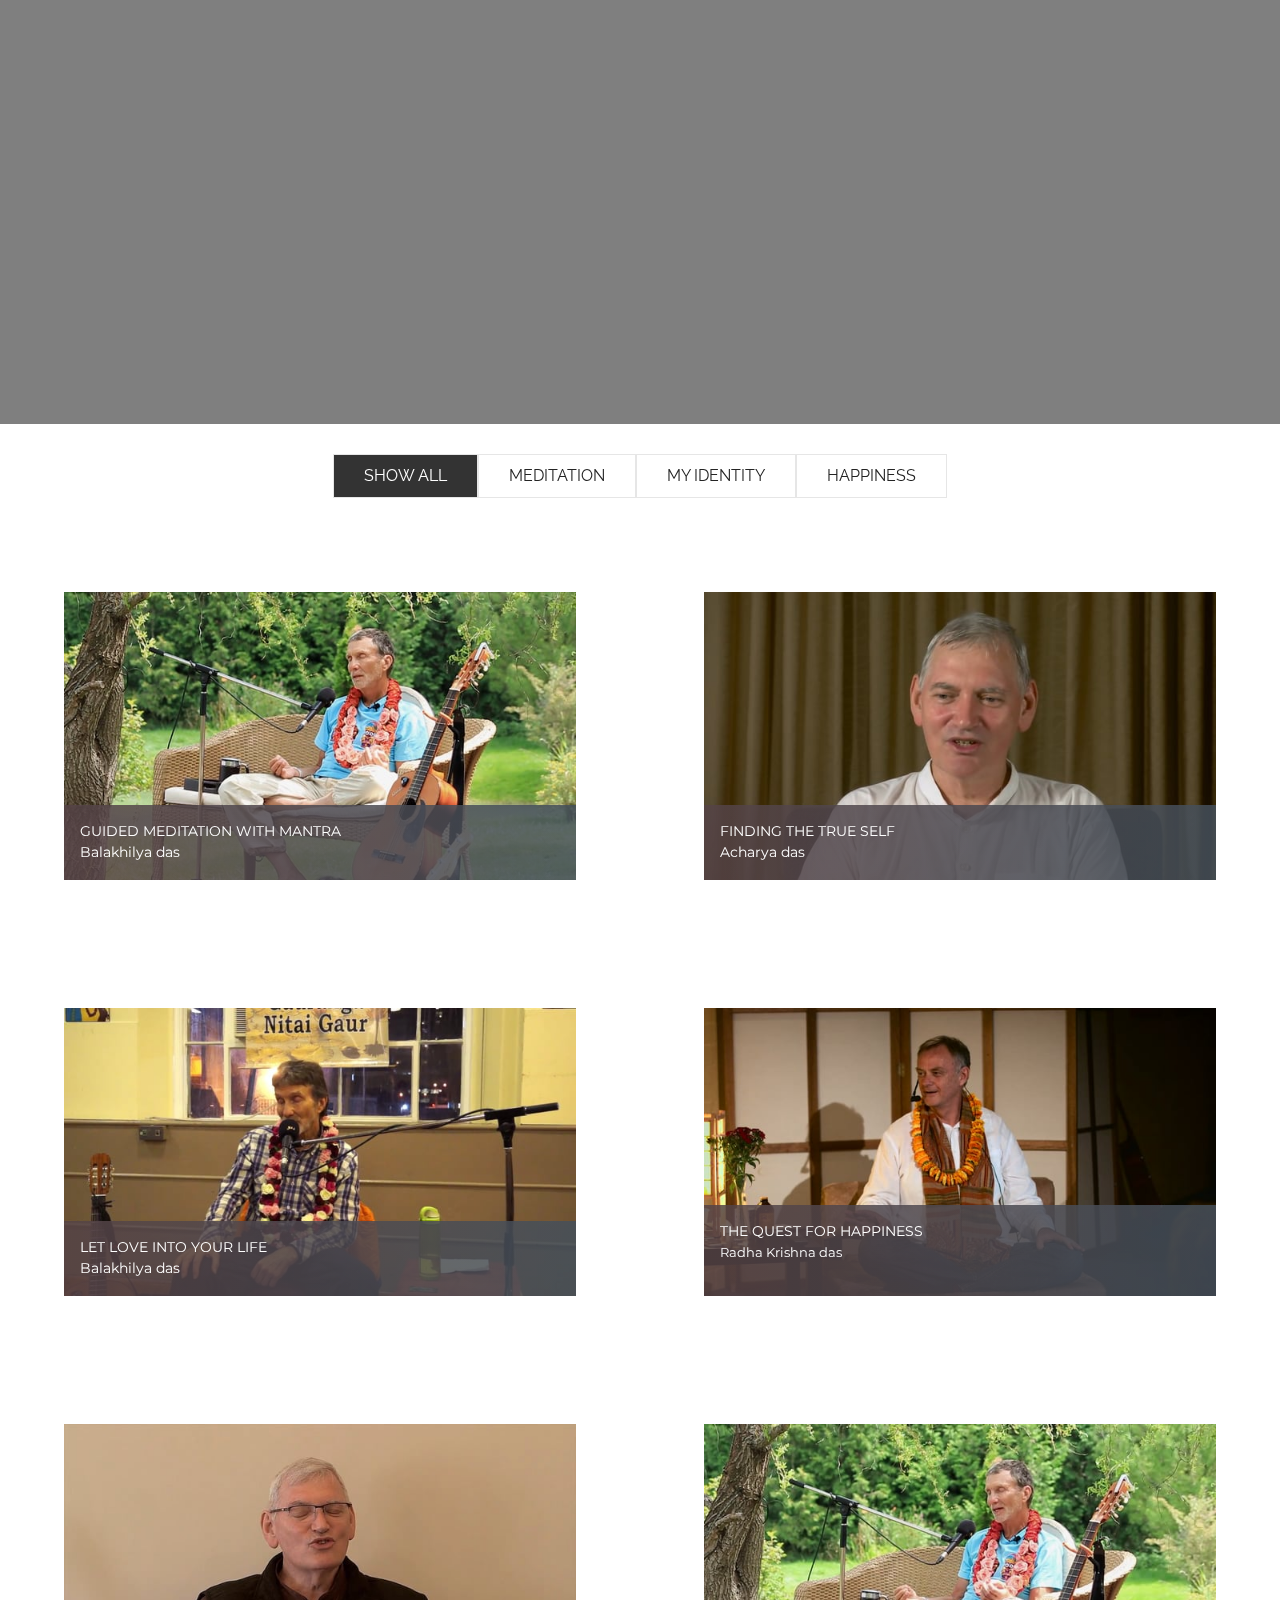
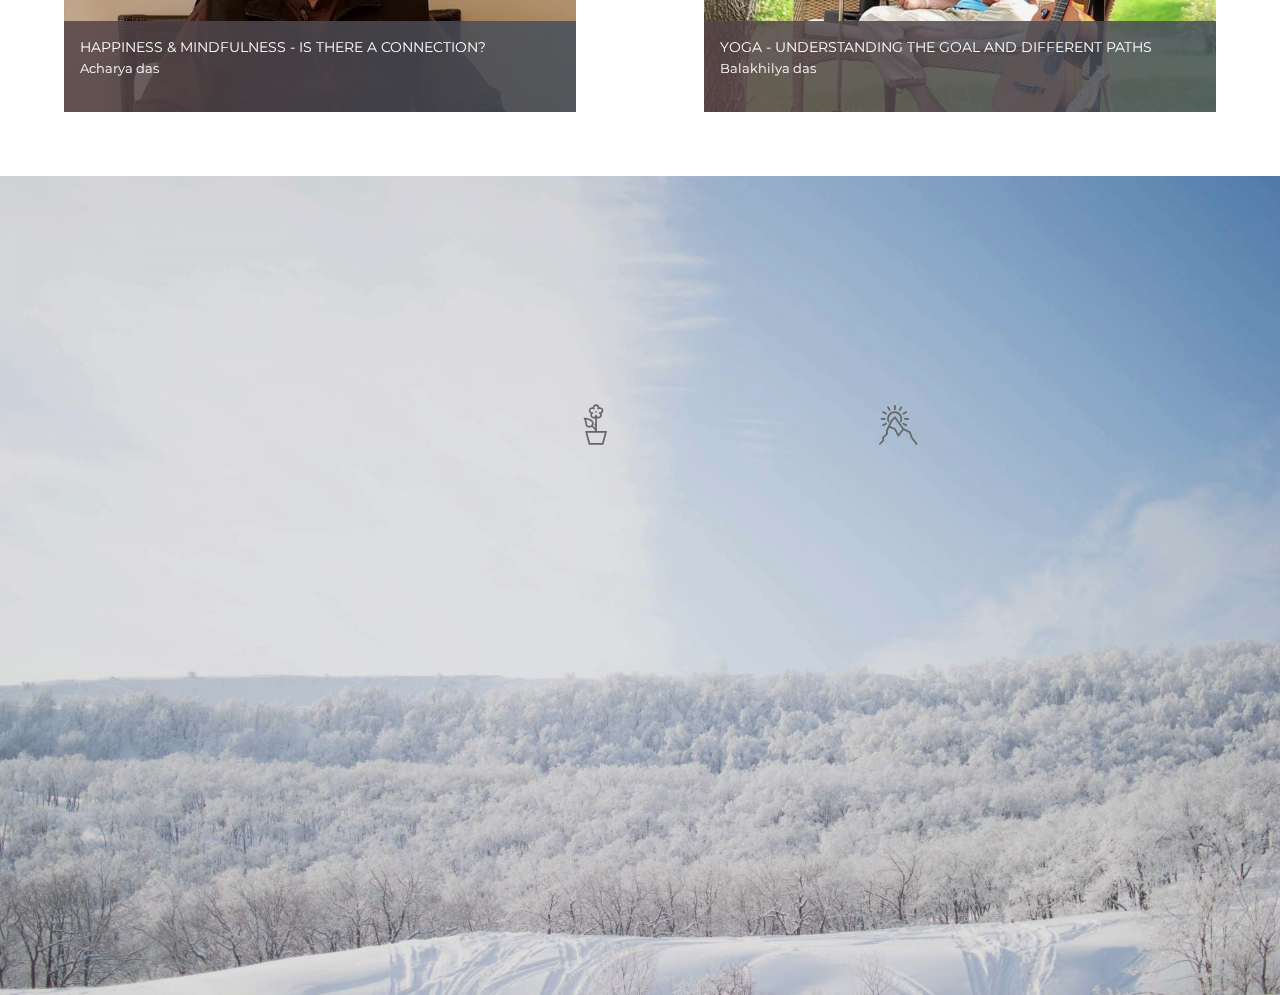
==== commit d4a1b653: "create github pages" ====
--- a/en.html
+++ b/en.html
@@ -76,7 +76,7 @@
 
 </section>
 
-<section class="engine"><a rel="external" href="https://mobirise.com">https://mobirise.com/</a></section><section class="mbr-section mbr-section__container article mbr-after-navbar" id="header3-15" style="background-color: rgb(0, 0, 0); padding-top: 20px; padding-bottom: 60px;">
+<section class="engine"><a rel="external" href="https://mobirise.com">mobirise.com</a></section><section class="mbr-section mbr-section__container article mbr-after-navbar" id="header3-15" style="background-color: rgb(0, 0, 0); padding-top: 20px; padding-bottom: 60px;">
     <div class="container">
         <div class="row">
             <div class="col-xs-12">
@@ -154,18 +154,18 @@
             <ul class="timeline">
                 <li class="timeline-normal separline" style="display: block;">
                     <div class="date date-normal">
-                        <p class="mbr-section-text-gray lead h-black"><strong><a href="index-en.html#extHeader13-2m" class="text-warning">5. december 2017</a><br></strong><span style="font-style: normal;">18:00 Litteraturhuset</span><br><span style="font-style: normal;">Wergelandsveien 29</span><br><span style="font-style: normal;">Oslo</span><br></p>
+                        <p class="mbr-section-text-gray lead h-black"><strong><a href="en.html#extHeader13-2m" class="text-warning">5. december 2017</a><br></strong><span style="font-style: normal;">18:00 Litteraturhuset</span><br><span style="font-style: normal;">Wergelandsveien 29</span><br><span style="font-style: normal;">Oslo</span><br></p>
                     </div>
                     <span class="iconBackground first_span"><span class="icon"><span class="imind-arrow-cross mbr-iconfont-extFeatures2" style="color: rgb(65, 168, 95);"></span></span></span>
                     <div class="timeline-panel">
-                        <h4 class="h-black text-right"><a href="index-en.html#extHeader13-2m">Seminar: Karma</a></h4>
+                        <h4 class="h-black text-right"><a href="en.html#features3-41">Seminar: Karma</a></h4>
                         <p class="mbr-section-text-gray lead h-black"><span style="font-style: normal;"><span style="line-height: 1.5;">When you look at the world, many things may seem unfair. </span>Why do actually bad things happen to good or even innocent people? In this seminar, Balakhilya das explores the problem of karma &amp; suffering, and sheds light on a profound solution to this very real issue that all of us are faced with.<br></span>Free entrance.<br></p>
                     </div>
                 </li>
 
                 <li class="timeline-inverted separline" style="display: block;">
                     <div class="date date-inverted">
-                        <p class="mbr-section-text-gray lead h-black"><span style="font-style: normal;"><strong><a href="index-en.html#extHeader13-2m" class="text-warning">6. december 2017</a><br></strong>18:00 Litteraturhuset<br>Wergelandsveien 29<br>Oslo</span><br></p>
+                        <p class="mbr-section-text-gray lead h-black"><span style="font-style: normal;"><strong><a href="en.html#extHeader13-2m" class="text-warning">6. december 2017</a><br></strong>18:00 Litteraturhuset<br>Wergelandsveien 29<br>Oslo</span><br></p>
                     </div>
                     <div class="timeline-panel">
                         <h4 class="h-black"><a href="index-en.html#extHeader13-2m">Seminar: Lost in the World</a></h4>
@@ -176,21 +176,21 @@
 
                 <li class="timeline-normal separline" style="display: block;">
                     <div class="date date-normal">
-                        <p class="mbr-section-text-gray lead h-black"><span style="font-style: normal;"><strong><a href="index-en.html#extHeader13-2n" class="text-warning">9. december 2017</a><br></strong>18:00 Kjøpmannsgata 12<br>Trondheim</span><br></p>
+                        <p class="mbr-section-text-gray lead h-black"><span style="font-style: normal;"><strong><a href="en.html#extHeader13-2n" class="text-warning">9. december 2017</a><br></strong>18:00 Kjøpmannsgata 12<br>Trondheim</span><br></p>
                     </div>
                     <span class="iconBackground"><span class="icon"><span class="mbri-question mbr-iconfont-features6" style="color: rgb(65, 168, 95);"></span></span></span>
                     <div class="timeline-panel">
-                        <h4 class="h-black text-right"><a href="index-en.html#extHeader13-2n">Seminar: Lost in the World</a></h4>
+                        <h4 class="h-black text-right"><a href="en.html#features3-41">Seminar: Lost in the World</a></h4>
                         <p class="mbr-section-text-gray lead h-black"><span style="font-style: normal;">Our society is running faster than ever, and with new technology we make sure to never be alone. Still, many experience a feeling of loneliness deep inside. Even amongst our friends or family we may feel like something is missing. So what is it we are longing for, and where can it be found? Hear world-known Vedic teacher and Yoga Wisdom expert Balakhilya das speak on the topic of “Lost in the World”.<br></span>Free entrance.<br></p>
                     </div>
                 </li>
 
                 <li class="timeline-inverted separline" style="display: block;">
                     <div class="date date-inverted">
-                        <p class="mbr-section-text-gray lead h-black"><span style="font-style: normal;"><strong><a href="index-en.html#extHeader13-2n" class="text-warning">10. december 2017</a><br></strong>14:00 Kongens gate 55<br>Trondheim</span>&nbsp;<br></p>
+                        <p class="mbr-section-text-gray lead h-black"><span style="font-style: normal;"><strong><a href="en.html#extHeader13-2n" class="text-warning">10. december 2017</a><br></strong>14:00 Kongens gate 55<br>Trondheim</span>&nbsp;<br></p>
                     </div>
                     <div class="timeline-panel">
-                        <h4 class="h-black"><a href="index-en.html#extHeader13-2n">Pop-up Yoga Café</a></h4>
+                        <h4 class="h-black"><a href="en.html#features3-41">Pop-up Yoga Café</a></h4>
                         <p class="mbr-section-text-gray lead h-black"><span style="font-style: normal;">Let’s go beyond the yoga mat: What is the point of doing yoga?&nbsp;And how can I find harmony and joy in my life through the yoga lifestyle? This evening is an&nbsp;exciting opportunity for yoga practitioners and others to meet and learn from international yoga wisdom expert Balakhilya das. There will be a seminar on "Living a Yoga Lifestyle" including questions &amp; answers, a short concert, and a delicous vegetarian menu available.<br></span>Free entrance.<br></p>
                     </div>
                     <span class="iconBackgroundInverse"><span class="icon"><span class="imind-people-oncloud mbr-iconfont-features6" style="color: rgb(65, 168, 95);"></span></span></span>
@@ -217,6 +217,56 @@
                     <h3 class="mbr-section-title display-2"><span style="font-weight: normal;">END OF VISIT&nbsp;</span></h3>
             </div>    
         </div>
+    </div>
+</section>
+
+<section class="mbr-cards mbr-section mbr-section-nopadding" id="features3-41" style="background-color: rgb(255, 255, 255);">
+
+    
+
+    <div class="mbr-cards-row row">
+        <div class="mbr-cards-col col-xs-12 col-lg-4" style="padding-top: 80px; padding-bottom: 40px;">
+            <div class="container">
+              <div class="card cart-block">
+                  <div class="card-img"><a href="oslo.html#extHeader13-21"><img src="assets/images/rounded-corners-600x337-6.png" class="card-img-top"></a></div>
+                  <div class="card-block">
+                    <h4 class="card-title">Lost in the World</h4>
+                    
+                    <p class="card-text"><strong>We invite you to a different lecture: This is about you!<br></strong><br>Our society is progressing faster than ever, always with new technology, gadgets, and expectations to keep up with. We are constantly twittering, snapchatting, facebooking, interacting - available both online and offline - and still 4 out of 10 Norwegians experience loneliness (SSB 2015). It has even come to the point where one could claim that “We are never alone - but we feel more lonely than ever.” <br> <br>But the problem goes much deeper than social media. Even when you are with your family or friends - the closest people you have in your life - you may still feel an emptiness deep inside of you. We may be afraid to talk about it, but actually we are all longing for purpose, longing for something that actually satisfies our heart’s desire. So what is it we are longing for, and where can it be found?<br><br>Hear world-known Vedic teacher and Yoga Wisdom expert Balakhilya das speak on the topic of “Lost in the World”. Come and experience for yourself how the ancient, yet highly relevant science of yoga, helps to solve your personal struggles. This enlightening seminar by Balakhilya das will help you on the path toward a life of joy, peace, and harmony. This may just change your life!<br></p>
+                    <div class="card-btn"><a href="en.html#extHeader13-2m" class="btn btn-success">OSLO</a> <a href="en.html#extHeader13-2n" class="btn btn-info">TRONDHEIM</a></div>
+                    </div>
+                </div>
+            </div>
+        </div>
+        <div class="mbr-cards-col col-xs-12 col-lg-4" style="padding-top: 80px; padding-bottom: 40px;">
+            <div class="container">
+                <div class="card cart-block">
+                    <div class="card-img"><a href="oslo.html#extHeader13-21"><img src="assets/images/rounded-corners-3-600x33712.png" class="card-img-top"></a></div>
+                    <div class="card-block">
+                        <h4 class="card-title">Karma<br></h4>
+                        
+                        <p class="card-text"><strong>When you look at the world, many things may seem unfair.&nbsp;Why do bad things happen to good or innocent people?</strong><br><br>Most of us have heard of the law of karma, which is described by familiar sayings like, “what goes around comes around,” and “as you sow, so shall you reap.” When we see or experience suffering, for example the suffering of people close to us, children, or even animals, we may feel incredibly helpless, frustrated or even angry. It can be hard to understand and (much less) accept this reality. So what can be done to finally put an end to this suffering?<br><br>In this yoga wisdom talk, Balakhilya das explores the problem of karma &amp; suffering, and sheds light on a profound solution to this very real issue that all of us are faced with. He will share the answers to questions such as&nbsp;"Why am I suffering - experiencing diseases, old age, and death?",&nbsp;"What can I do about suffering?" and "What is the real purpose of my existence?"<br><br>Balakhilya das will also share valuable insights on the idea of trying to attract more good karma than bad karma. Actually, even good karma has serious disadvantages. But if good karma is not desirable, how can we live in this world without creating karma at all?<br>Learn about the law of karma and how it concerns your daily life!<br></p>
+                        <div class="card-btn"><a href="en.html#extHeader13-2m" class="btn btn-success">SIGN UP - OSLO</a></div>
+                    </div>
+                </div>
+            </div>
+        </div>
+        <div class="mbr-cards-col col-xs-12 col-lg-4" style="padding-top: 80px; padding-bottom: 40px;">
+            <div class="container">
+                <div class="card cart-block">
+                    <div class="card-img"><a href="hva-skjer.html#msg-box8-7l"><img src="assets/images/rounded-corners-yogacafe-600x337-5.png" class="card-img-top"></a></div>
+                    <div class="card-block">
+                        <h4 class="card-title">Pop-up Yoga Cafe</h4>
+                        
+                        <p class="card-text"><strong>Let’s go beyond the yoga mat: What is the point of doing yoga?&nbsp;And how can I find harmony and joy in my life through the yoga lifestyle? </strong><br><br>Trondheim’s first Yoga Café is a place to ask questions, relieve yourself from stress &amp; worries, and to find answers. Come meet and learn from our special guest, international yoga and meditation master Balakhilya das!&nbsp;Maybe you are one of many who are confused in the jungle of yoga - with Kundalini, Ashtanga, Vinyasa, Hatha, Bikram, Iengar, Yin, etc. In an interactive seminar, Balakhilya das will help you understand the meaning of yoga, and show how actually, all yoga systems has the common purpose of bringing the practitioner toward a state of complete happiness.<br><br>There will be possibilities to buy tasty vegetarian food at the event to accompany the relaxed atmosphere :)&nbsp;<br></p>
+                        <div class="card-btn"><a href="en.html#extHeader13-2m" class="btn btn-info">SIGN UP - TRONDHEIM</a></div>
+                    </div>
+                </div>
+            </div>
+        </div>
+        
+        
+        
     </div>
 </section>
 
@@ -279,7 +329,7 @@
                                 <div hidden="" data-form-alert-success="true" class="alert alert-form alert-success text-xs-center">Thanks - you are signed up!</div>
                             </div>
                             <form action="https://mobirise.com/" method="post" data-form-title="OSLO">
-                                <input type="hidden" value="ramn1PryCLt2lSt1ab6jsJT25AKb/ZIO47RW/wiS5TJVUE5g2l9NMKExXi5See98LN2Tb0IgCnaHsJ9Lo3GJcWKNUg1Bnm/CfXPiwavcDF9jEqijzvBguU940OJ362gB" data-form-email="true">
+                                <input type="hidden" value="OxHbxQMYiA4xo+O38csjt07kLaMarOFnziBW5S0DfDSm1zoUu1VUj0cf9lejet1rZmogyvfWcNvL/QLenaIRH86v6Pv3mObXzW2e4gZ+H2CdGPUO5tLpq9BeV6+sHwMy" data-form-email="true">
 
                                     <div class="col-xs-12">
                                          <input type="text" class="form-control" name="name" required="" data-form-field="Name" placeholder="NAME*">
@@ -338,7 +388,7 @@
                                 <div hidden="" data-form-alert-success="true" class="alert alert-form alert-success text-xs-center">Thanks - you are signed up!</div>
                             </div>
                             <form action="https://mobirise.com/" method="post" data-form-title="TRONDHEIM">
-                                <input type="hidden" value="Fh0l16ry/JDA9dEV5BB0u49EPRtyfuKAp6XptJ0QrJFQClgLid0ib2l4HS0rLsYi/Febgi7BQswE/xmHLpLomydxCJugKMhG2x4pTOCha+fspF0mqPYNMVAujJtNVBu3" data-form-email="true">
+                                <input type="hidden" value="T8XSYRZ8y7flrvaLiJni5xC4qaW7WUNjE9xTd8wbBtkigtJacTM+GgWhYCC1mMyz8K+V0Mjqcs/OwnzCgY0hfpskCCiH4S/1HwcvCNqORDPTYhLVPM9WjV0HUOr7xU3i" data-form-email="true">
 
                                     <div class="col-xs-12">
                                          <input type="text" class="form-control" name="name" required="" data-form-field="Name" placeholder="NAME*">
@@ -429,7 +479,7 @@
                     </div><div class="mbr-gallery-item mbr-gallery-item__mobirise3 mbr-gallery-item--p4 video-slide" data-tags="HAPPINESS" data-video-url="https://vimeo.com/channels/scienceofyoga/232630164">
                         <div href="#lb-gallery4-3w" data-slide-to="2" data-toggle="modal">
                             <div></div>
-                            <img alt="" src="assets/images/2017-11-06-12-04-5710.jpg">
+                            <img alt="" src="assets/images/2017-11-06-12-04-5713.jpg">
 
                             
                             <span class="icon-video"></span>
@@ -568,7 +618,7 @@
                                         <div hidden="" data-form-alert-success="true" class="alert alert-form alert-success text-xs-center">Thanks for the message!</div>
                                     </div>
                                     <form action="https://mobirise.com/" method="post" data-form-title="CONTACT US">
-                                        <input type="hidden" value="p0oIXPRxaU+28+Z016j/y+xRFAk/4yiGN36r02Q/0/3TcXYQskAP9xl6yduwNhVUvWxO8F8AW9KURwyD4B1dn4QqUHEdYlYxkwu8WsgHNXdATw49JJpXf+KO/8I/i5rc" data-form-email="true">
+                                        <input type="hidden" value="vlKKCpgWkUAL5zLC3gBD0l3yOYz0/lVkleGWqAhXDnHKpA0/AyiayZONbIXZTqjIsaP4IIa5Rl4iWml7D7lwery0QlPlOMfr1DD/rrMz2Ewjz1RCCdUHXKyiygc5n4qd" data-form-email="true">
     
                                             <div class="col-xs-6">
                                                  <input type="text" class="form-control" name="name" required="" data-form-field="Name" placeholder="Name*">
--- a/assets/mobirise/css/mbr-additional.css
+++ b/assets/mobirise/css/mbr-additional.css
@@ -1253,6 +1253,7 @@
 
 
 
+
 #header3-15 .mbr-section-title,
 #header3-15 .mbr-section-subtitle {
   text-align: center;
@@ -1314,6 +1315,16 @@
 }
 #extFeatures13-3s .date SPAN {
   font-size: 19px;
+}
+#features3-41 H4 {
+  font-size: 30px;
+}
+#features3-41 P {
+  font-size: 18px;
+  font-family: 'Lato', sans-serif;
+}
+#features3-41 .btn {
+  font-size: 14px;
 }
 #msg-box5-40 P {
   text-align: right;
